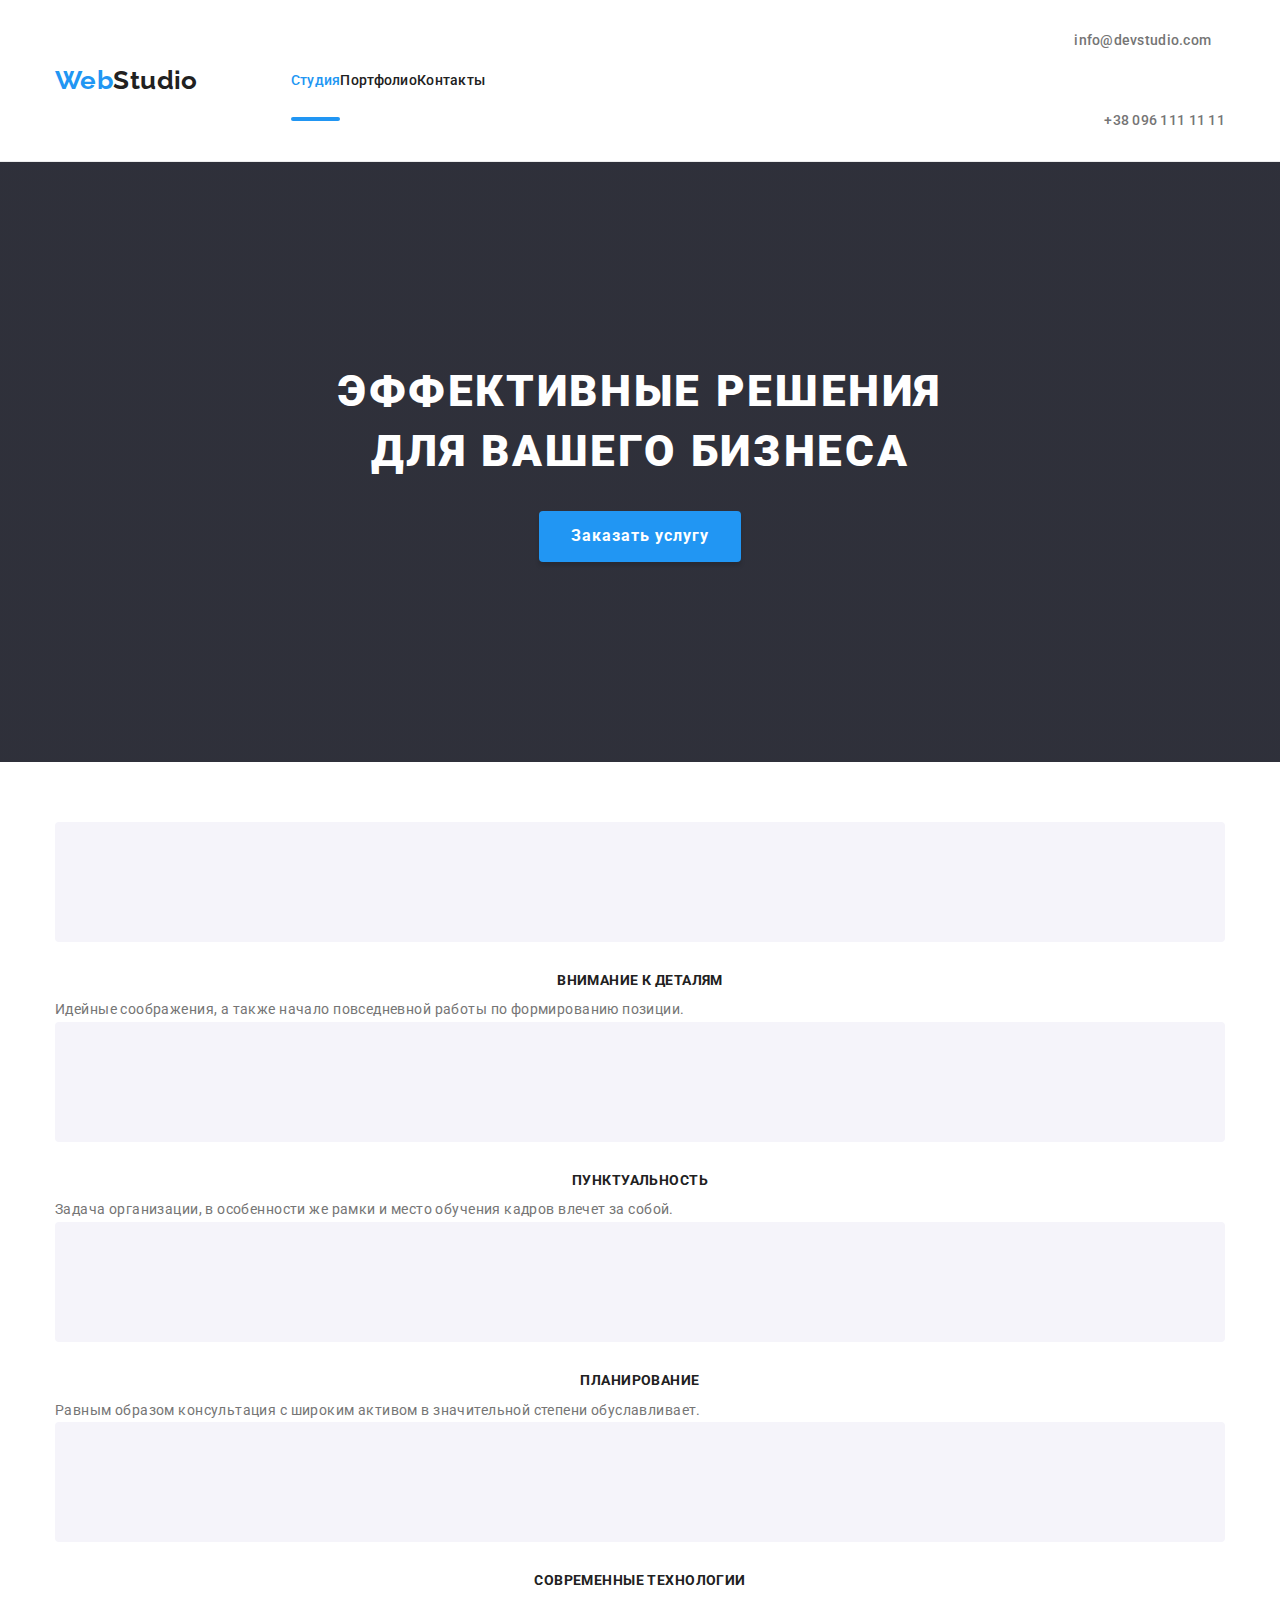
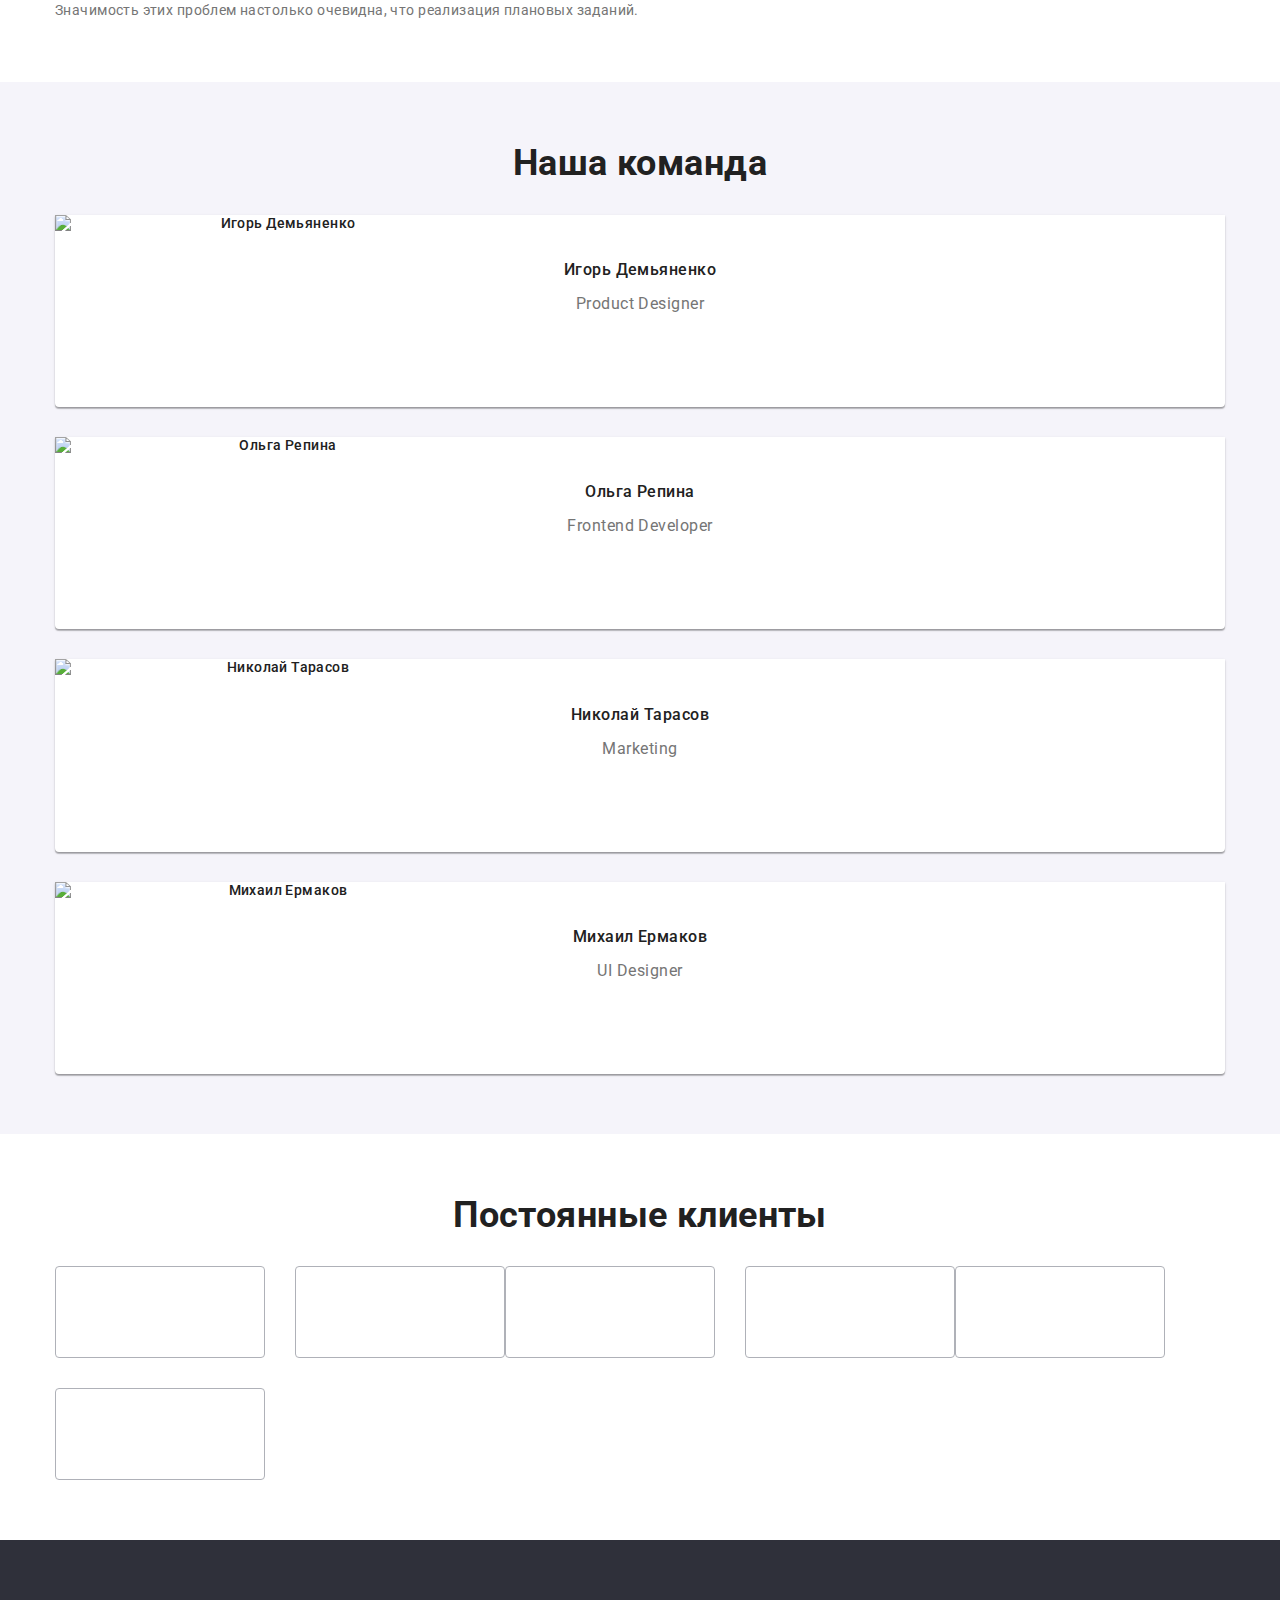
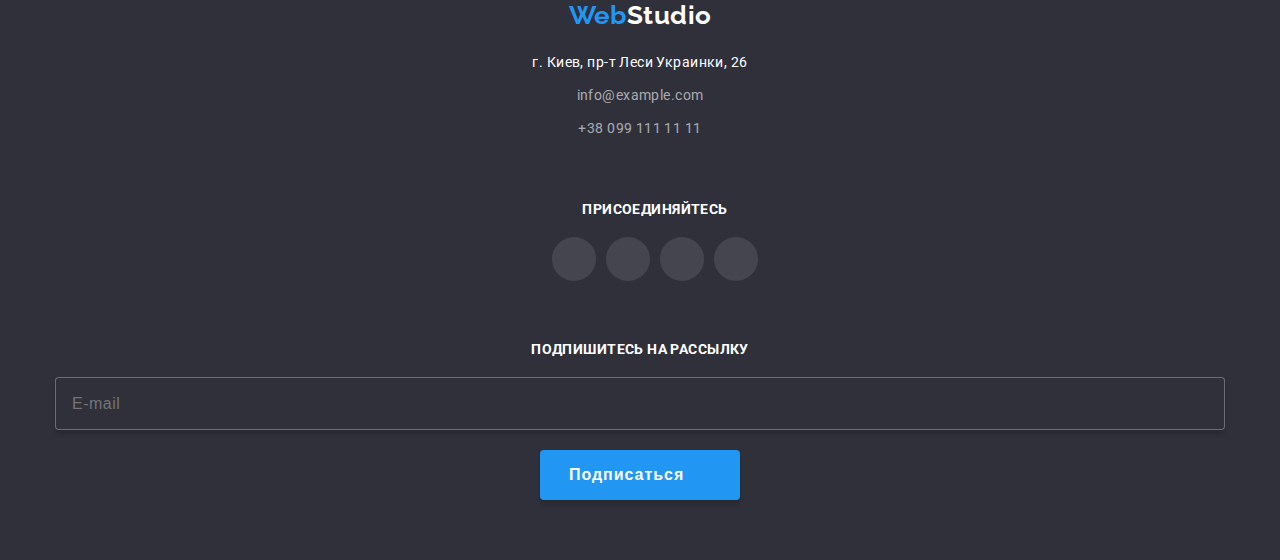
==== index.html @ 8e3b7312 "Problem" ====
<!DOCTYPE html>
<html lang="ru">
<head>
    <meta charset="UTF-8">
    <meta http-equiv="X-UA-Compatible" content="IE=edge">
    <meta name="viewport" content="width=device-width, initial-scale=1.0">
    <title>Студия</title> 
    <link rel="preconnect" href="https://fonts.googleapis.com">
    <link rel="preconnect" href="https://fonts.gstatic.com" crossorigin>
    <link href="https://fonts.googleapis.com/css2?family=Raleway:wght@700&family=Roboto:wght@400;500;700;900&display=swap" rel="stylesheet">
    <link rel="stylesheet" href="./css/styles.css">
    
</head>
    <body>
        <header>
            <nav class="container nav">
                <a href="./index.html" class="nav__logo">Web<span class="nav__logo-word">Studio</span></a>
                <ul class="nav__list"> 
                    <li class="nav__item"> 
                        <a href="./index.html" class="nav__link current">Студия</a>
                    </li>
                    <li class="nav__item">
                        <a href="./portfolio.html" class="nav__link">Портфолио</a> 
                    </li>
                    <li class="nav__item">
                        <a href="#" class="nav__link">Контакты</a>
                    </li>
                </ul>
                <ul class="nav-contacts">
                    <li class="nav-contacts__list">
                        <a href="mailto:info@devstudio.com" class="nav-contacts__link" aria-label="Написать письмо">
                            <svg class="nav-contacts__icon" width="16" height="12">
                                <use href="./images/icons.svg#icon-mail"></use>
                            </svg>
                            info@devstudio.com
                        </a>
                    </li>
                    <li class="nav-contacts__list">
                        <a href="tel:+380961111111" class="nav-contacts__link" aria-label="Позвонить">
                           <svg class="nav-contacts__icon" width="16" height="12"> 
                                <use href="./images/icons.svg#icon-smartphone"></use>
                           </svg>
                            +38 096 111 11 11
                        </a>    
                    </li>
                </ul>
            </nav>
        </header>
        <main>
        <!-- Заказать услугу -->
            <section class="hero section">
                <h1 class="hero__title">Эффективные решения<br> для вашего бизнеса</h1>
                <button aria-label="Заказать услугу" type="button" class="hero__button" data-modal-open>Заказать услугу</button>
            </section>
            <!-- Модальное окно -->
            <div class="backdrop is-hidden" data-modal>
                <form class="form" autocomplete="on">
                    <div class="modal">
                        <button aria-label="Закрыть окно" type="button" class="modal__close" data-modal-close>
                            <svg class="modal__icon" width="18" height="18">
                                <use href="./images/icons.svg#icon-vector"></use>
                            </svg>
                        </button>
                        <h2 class="form__title">Оставьте свои данные, мы вам перезвоним</h2>
                        <div class="form__main">
                            <div class="form__box">
                                <label class="form__label" for="name">Имя</label>
                                <div class="form__svg">
                                    <input class="form__input" type="text" name="name" id="name" />
                                    <svg class="form__icons" width="12" height="12">
                                        <use href="./images/icons.svg#icon-name-modal"></use>
                                    </svg>
                                </div>
                            </div>
                            <div class="form__box">
                                <label class="form__label" for="tel">Телефон</label>
                                <div class="form__svg">
                                    <input class="form__input" type="tel" name="tel" id="tel" />
                                    <svg class="form__icons" width="13" height="13">
                                        <use href="./images/icons.svg#icon-tel-modal"></use>
                                    </svg>
                                </div>
                            </div>
                            <div class="form__box">
                                <label class="form__label" for="mail">Почта</label>
                                <div class="form__svg">
                                    <input class="form__input" type="email" name="mail" id="mail" />
                                    <svg class="form__icons" width="15" height="12">
                                        <use href="./images/icons.svg#icon-mail-modal"></use>
                                    </svg>
                                </div>
                            </div>
                            <div class="form__box">
                                <label class="form__label" for="comment">Комментарий</label>
                                <textarea class="form__textarea" name="comment" id="comment" rows="6" placeholder="Введите текст"></textarea>
                            </div>
                        </div>
                        <div class="form__check">
                            <label class="form-check__label" for="accept">   
                                <div class="form__control">
                                    <input class="form__checkbox" type="checkbox" name="accept" value="accept" id="accept" />
                                    <svg class="form-check__icon" aria-hidden="true" width="16" height="15">
                                        <use href="./images/icons.svg#icon-check"></use>
                                    </svg>
                                </div>
                                Соглашаюсь с рассылкой и принимаю <a href="#" class="form__word">Условия договора</a></label>
                        </div>
                        <button class="form__button" type="submit">Отправить</button>
                    </div>
                </form>
            </div>
        <!-- Качества -->
            <section class="section quality">
                <div class="container">
                    <h2 class="visually-hidden">Наши качества</h2>
                    <ul class="quality__list">
                        <li class="quality__item">
                            <div class="quality__box">
                                <svg width="70" height="70">
                                    <use href="./images/icons.svg#icon-antenna"></use>
                                </svg>
                            </div>
                            <h3 class="quality__title">Внимание к деталям</h3>
                            <p class="paragraph">Идейные соображения, а также начало повседневной работы по формированию позиции.</p>
                        </li>
                        <li class="quality__item">
                            <div class="quality__box">
                                <svg width="70" height="70">
                                    <use href="./images/icons.svg#icon-clock"></use>
                                </svg>
                            </div>
                            <h3 class="quality__title">Пунктуальность</h3>
                            <p class="paragraph">Задача организации, в особенности же рамки и место обучения кадров влечет за собой.</p>
                        </li>
                        <li class="quality__item">
                            <div class="quality__box">
                                <svg width="70" height="70">
                                    <use href="./images/icons.svg#icon-diagram"></use>
                                </svg>
                            </div>
                            <h3 class="quality__title">Планирование</h3>
                            <p class="paragraph">Равным образом консультация с широким активом в значительной степени обуславливает.</p>
                        </li>
                        <li class="quality__item">
                            <div class="quality__box">
                                <svg width="70" height="70">
                                    <use href="./images/icons.svg#icon-astronaut"></use>
                                </svg>
                            </div>
                            <h3 class="quality__title">Современные технологии</h3>
                            <p class="paragraph">Значимость этих проблем настолько очевидна, что реализация плановых заданий.</p>
                        </li>
                    </ul>
                </div>
            </section>
        <!-- Чем мы занимаемся -->
            <section class="works section">
                <div class="container">
                    <h2 class="name works__title">Чем мы занимаемся</h2>
                    <ul class="works__list">
                        <li class="work__item">
                            <img src="./images/type.jpg" alt="Печатаем на клавиатуре" width="370">
                            <div class="work__box">
                                <p class="work__text">Десктопные приложения</p>
                            </div>
                        </li>
                        <li class="work__item">
                            <img src="./images/chooisestyles.jpg" alt="Выбираем стиль" width="370">
                        <div class="work__box">
                            <p class="work__text">Мобильные приложения</p>
                        </div>
                        </li>
                        <li class="work__item">
                            <img src="./images/chooisecolor.jpg" alt="Выбираем цвета" width="370">
                        <div class="work__box">
                            <p class="work__text">Дизайнерские решения</p>
                        </div>
                        </li>
                    </ul>
                </div>
            </section>
        <!-- Наша команда -->
            <section class="section team">
                <div class="container">
                    <h2 class="name team__title">Наша команда</h2>
                    <ul class="team__list">
                        <li class="team__item">
                            <img class="team__image" src="./images/igordemianenko.jpg" alt="Игорь Демьяненко" width="270">  
                            <div class="team__box">
                                <h3 class="team__name">Игорь Демьяненко</h3>
                                <p class="paragraph team__pos">Product Designer</p>
                            </div>
                            <ul class="social-list">
                                <li class="social-list__item">
                                    <a class="social-list__link" href="#" aria-label="Страница в инстаграмме">
                                        <svg class="social-list__icon" width="20" height="20">
                                            <use href="./images/icons.svg#icon-instagram"></use>
                                        </svg>
                                    </a>
                                </li>
                                <li class="social-list__item">
                                    <a class="social-list__link" href="#" aria-label="Страница в твиттере">
                                        <svg class="social-list__icon" width="20" height="20">
                                            <use href="./images/icons.svg#icon-twitter"></use>
                                        </svg>
                                    </a>
                                </li>
                                <li class="social-list__item">
                                    <a class="social-list__link" href="#" aria-label="Страница в фейсбуке">
                                        <svg class="social-list__icon" width="20" height="20">
                                            <use href="./images/icons.svg#icon-facebook"></use>
                                        </svg>
                                    </a>
                                </li>
                                <li class="social-list__item">
                                    <a class="social-list__link" href="#" aria-label="Страница в линкедине">
                                        <svg class="social-list__icon" width="20" height="20">
                                            <use href="./images/icons.svg#icon-linkedin"></use>
                                        </svg>
                                    </a>
                                </li>
                            </ul>
                        </li>
                        <li class="team__item">
                            <img class="team__image" src="./images/olgarepina.jpg" alt="Ольга Репина" width="270">
                            <div class="team__box">
                                <h3 class="team__name">Ольга Репина</h3>
                                <p class="paragraph team__pos">Frontend Developer</p>
                            </div>
                            <ul class="social-list">
                                <li class="social-list__item">
                                    <a class="social-list__link" href="#" aria-label="Страница в инстаграмме">
                                        <svg class="social-list__icon" width="20" height="20">
                                            <use href="./images/icons.svg#icon-instagram"></use>
                                        </svg>
                                    </a>
                                </li>
                                <li class="social-list__item">
                                    <a class="social-list__link" href="#" aria-label="Страница в твиттере">
                                        <svg class="social-list__icon" width="20" height="20">
                                            <use href="./images/icons.svg#icon-twitter"></use>
                                        </svg>
                                    </a>
                                </li>
                                <li class="social-list__item">
                                    <a class="social-list__link" href="#" aria-label="Страница в фейсбуке">
                                        <svg class="social-list__icon" width="20" height="20">
                                            <use href="./images/icons.svg#icon-facebook"></use>
                                        </svg>
                                    </a>
                                </li>
                                <li class="social-list__item">
                                    <a class="social-list__link" href="#" aria-label="Страница в линкедине">
                                        <svg class="social-list__icon" width="20" height="20">
                                            <use href="./images/icons.svg#icon-linkedin"></use>
                                        </svg>
                                    </a>
                                </li>
                            </ul>
                        </li>
                        <li class="team__item">
                            <img class="team__image" src="./images/nikolaitarasov.jpg" alt="Николай Тарасов" width="270">
                            <div class="team__box">
                                <h3 class="team__name">Николай Тарасов</h3>
                                <p class="paragraph team__pos">Marketing</p>
                            </div>
                            <ul class="social-list">
                                <li class="social-list__item">
                                    <a class="social-list__link" href="#" aria-label="Страница в инстаграмме">
                                        <svg class="social-list__icon" width="20" height="20">
                                            <use href="./images/icons.svg#icon-instagram"></use>
                                        </svg>
                                    </a>
                                </li>
                                <li class="social-list__item">
                                    <a class="social-list__link" href="#" aria-label="Страница в твиттере">
                                        <svg class="social-list__icon" width="20" height="20">
                                            <use href="./images/icons.svg#icon-twitter"></use>
                                        </svg>
                                    </a>
                                </li>
                                <li class="social-list__item">
                                    <a class="social-list__link" href="#" aria-label="Страница в фейсбуке">
                                        <svg class="social-list__icon" width="20" height="20">
                                            <use href="./images/icons.svg#icon-facebook"></use>
                                        </svg>
                                    </a>
                                </li>
                                <li class="social-list__item">
                                    <a class="social-list__link" href="#" aria-label="Страница в линкедине">
                                        <svg class="social-list__icon" width="20" height="20">
                                            <use href="./images/icons.svg#icon-linkedin"></use>
                                        </svg>
                                    </a>
                                </li>
                            </ul>
                        </li>
                        <li class="team__item">
                            <img class="team__image" src="./images/mihailermakov.jpg" alt="Михаил Ермаков" width="270">
                            <div class="team__box">
                                <h3 class="team__name">Михаил Ермаков</h3>
                                <p class="paragraph team__pos">UI Designer</p>
                            </div>
                            <ul class="social-list">
                                <li class="social-list__item">
                                    <a class="social-list__link" href="#" aria-label="Страница в инстаграмме">
                                        <svg class="social-list__icon" width="20" height="20">
                                            <use href="./images/icons.svg#icon-instagram"></use>
                                        </svg>
                                    </a>
                                </li>
                                <li class="social-list__item">
                                    <a class="social-list__link" href="#" aria-label="Страница в твиттере">
                                        <svg class="social-list__icon" width="20" height="20">
                                            <use href="./images/icons.svg#icon-twitter"></use>
                                        </svg>
                                    </a>
                                </li>
                                <li class="social-list__item">
                                    <a class="social-list__link" href="#" aria-label="Страница в фейсбуке">
                                        <svg class="social-list__icon" width="20" height="20">
                                            <use href="./images/icons.svg#icon-facebook"></use>
                                        </svg>
                                    </a>
                                </li>
                                <li class="social-list__item">
                                    <a class="social-list__link" href="#" aria-label="Страница в линкедине">
                                        <svg class="social-list__icon" width="20" height="20">
                                            <use href="./images/icons.svg#icon-linkedin"></use>
                                        </svg>
                                    </a>
                                </li>
                            </ul>
                        </li>
                    </ul>
                </div>
            </section>
            <!-- Клиенты -->
            <section class="section clients">
                <div class="container">
                    <h2 class="clients__title">Постоянные клиенты</h2>
                    <ul class="clients__list">
                        <li class="clients__item">
                            <a class="clients__link" href="#">
                                <svg class="client__icon" width="106" height="60">
                                    <use href="./images/icons.svg#icon-logo1"></use>
                                </svg>
                            </a>
                        </li>
                         <li class="clients__item">
                            <a class="clients__link" href="#">
                                <svg class="client__icon" width="106" height="60">
                                    <use href="./images/icons.svg#icon-logo2"></use>
                                </svg>
                            </a>
                        </li>
                        <li class="clients__item">
                            <a class="clients__link" href="#">
                                <svg class="client__icon" width="106" height="60">
                                    <use href="./images/icons.svg#icon-logo3"></use>
                                </svg>
                            </a>
                        </li>
                        <li class="clients__item">
                            <a class="clients__link" href="#">
                                <svg class="client__icon" width="106" height="60">
                                    <use href="./images/icons.svg#icon-logo4"></use>
                                </svg>
                            </a>
                        </li>
                        <li class="clients__item">
                            <a class="clients__link" href="#">
                                <svg class="client__icon" width="106" height="60">
                                    <use href="./images/icons.svg#icon-logo5"></use>
                                </svg>
                            </a>
                        </li>
                        <li class="clients__item">
                            <a class="clients__link" href="#">
                                <svg class="client__icon" width="106" height="60">
                                    <use href="./images/icons.svg#icon-logo6"></use>
                                </svg>
                            </a>
                        </li>
                    </ul>
                </div>
            </section>
        </main>
        <!-- Подвал -->
        <footer class="footer section">
            <div class="container footer__box">
                <div class="container footer__adress">
                    <a href="./index.html" class="footer__logo">Web<span class="word-logo">Studio</span></a>
                    <address class="footer__street">г. Киев, пр-т Леси Украинки, 26</address>
                    <ul>
                        <li class="footer__list">
                            <a href="mailto:info@example.com" class="footer__contacts">info@example.com</a></li>
                        <li class="footer__list">
                            <a href="tel:+380991111111" class="footer__contacts">+38 099 111 11 11</a></li>
                    </ul>
                </div>
                <div class="container footer__social">
                    <h2 class="footer-social__title">Присоединяйтесь</h2>
                    <ul class="footer-social__list">
                        <li class="social-list__item">
                            <a class="footer__link" href="#" aria-label="Страница в инстаграмме">
                                <svg class="social-list__icon" width="20" height="20">
                                    <use href="./images/icons.svg#icon-instagram"></use>
                                </svg>
                            </a>
                        </li>
                        <li class="social-list__item">
                            <a class="footer__link" href="#" aria-label="Страница в твиттере">
                                <svg class="social-list__icon" width="20" height="20">
                                    <use href="./images/icons.svg#icon-twitter"></use>
                                </svg>
                            </a>
                        </li>
                        <li class="social-list__item">
                            <a class="footer__link" href="#" aria-label="Страница в фейсбуке">
                                <svg class="social-list__icon" width="20" height="20">
                                    <use href="./images/icons.svg#icon-facebook"></use>
                                </svg>
                            </a>
                        </li>
                        <li class="social-list__item">
                            <a class="footer__link" href="#" aria-label="Страница в линкедине">
                                <svg class="social-list__icon" width="20" height="20">
                                    <use href="./images/icons.svg#icon-linkedin"></use>
                                </svg>
                            </a>
                        </li>
                    </ul>
                </div>
                <div>
                    <h2 class="send">Подпишитесь на рассылку</h2>
                    <form class="send__form">
                        <input class="send__input" type="email" name="mail" placeholder="E-mail" />
                        <button class="send__button" type="submit">Подписаться
                            <svg class="send__icon" width="24" height="24">
                                <use href="./images/icons.svg#icon-subscribe"></use>
                            </svg>
                        </button>
                    </form>
                </div>
            </div>
        </footer>
        <script src="./modal.js"></script>
    </body>
</html>
---- css/styles.css ----
html {
	box-sizing: border-box;
}
*,
*::after,
*::before {
	box-sizing: inherit;
}
/* Сбиваем стили */
h1,
h2,
h3,
h4,
h5,
h6,
p {
	margin-top: 0;
}
img {
	display: block;
	max-width: 100%;
	height: auto;
}
ul {
    list-style: none;
	padding-left: 0;
	margin: 0;
}



:root {
    --color-primary: #212121;
    --color-second: #2196f3;
    --color-contacts: #757575;
    --color-hero: #2f303a;
    --color-hero-name: #ffffff;
    --color-button: #188ce8;
    --color-team: #f5f4fa;
    --color-contacts-footer: rgba(255, 255, 255, 0.6);
    --color-social-icons: #afb1b8; 
    --color-icons-footer: rgba(255, 255, 255, 0.1);
    --color-icons: #afb1b8;
    --color-background: rgba(47, 48, 58, 0.8);
    --color-bckground: rgba(33, 150, 243, 0.9);
    

    --font-family-primary: 'Roboto', sans-serif;
    --font-family-logo: 'Raleway', sans-serif;
}
body {
    color: var(--color-primary);
    font-family: var(--font-family-primary);
    font-weight: 500;
    font-size: 14px;
    line-height: 1.17;
    letter-spacing: 0.03em;
    margin: 0;
}
/* Header */
header {
    border-bottom: 1px solid #ECECEC;
}
.container.nav {

    @media screen and (min-width: 768px) {
        display: flex;
        align-items: center;
    }
    
}
/* Логотип */
.nav__logo {
    color: var(--color-second);
    font-family: var(--font-family-logo);
    text-decoration: none;
    font-weight: 700;
    font-size: 26px;
    line-height: 1.17;
    display: block;
    padding-top: 24px;
    padding-bottom: 24px;
}
.nav__logo-word {
    color: var(--color-primary);
}
/* Ссылки */
.nav__list {
    @media screen and (min-width: 768px) {
        display: flex; 
    }

}
.nav__link {

    @media screen and (min-width: 768px) {
        color: var(--color-primary);
        position: relative;
        display: block;
        padding-top: 32px;
        padding-bottom: 32px;
        text-decoration: none;
        letter-spacing: 0.02em;
        transition: color 250ms cubic-bezier(0.4, 0, 0.2, 1);
    }

    @media screen and (min-width: 1200px) {
        color: var(--color-primary);
        position: relative;
        display: block;
        padding-top: 32px;
        padding-bottom: 32px;
        text-decoration: none;
        letter-spacing: 0.02em;
        transition: color 250ms cubic-bezier(0.4, 0, 0.2, 1);
    }
}
.nav__link:hover,
.nav__link:focus {
    color: var(--color-second);
}
.nav__link.current {
    color: var(--color-second);
}
.nav__link::after {
    content: '';
    background-color: var(--color-second);
    position: absolute;
    border-radius: 2px;
    width: 100%;
    height: 4px;
    bottom: 0;
    left: 0;
    opacity: 0;
}
.nav__link.current::after {
    content: '';
    opacity: 1;
}
.nav__item:not(:first-child) {

    @media screen and (min-width: 768) {
        margin-left: 50px;
    }
}
.nav__item:first-child {

    @media screen and (min-width: 768px) {
        margin-left: 88px;
    }

    @media screen and (min-width: 1200px) {
        margin-left: 93px;
    }
}
.nav__item:last-child {
    @media screen and (min-width: 768px) {
        margin-right: 0;
    }
}
/* Контакты */
.nav-contacts__link {
    color: var(--color-contacts);
    text-decoration: none;
    letter-spacing: 0.02em;
    transition: color 250ms cubic-bezier(0.4, 0, 0.2, 1);
}
.nav-contacts__link:hover,
.nav-contacts__link:focus {
    color: var(--color-second);
}
.nav-contacts__link {
    display: block;
    padding-top: 32px;
    padding-bottom: 32px;
}
.nav-contacts {
    /* display: flex; */
    margin-left: auto;
}
.nav-contacts__list:not(:first-child) {
    margin-left: 30px;
}
.nav-contacts__icon {
    margin-right: 10px;
    fill: currentColor;
}
.nav-contacts__icon:hover,
.nav-contacts__icon:focus {
color: var(--color-second);
}
/* Герой */
.hero.section {
    background-color: var(--color-hero);
    background-image: linear-gradient(
    to right,
     rgba(47, 48, 58, 0.4),
     rgba(47, 48, 58, 0.4)),
     url(../images/bgheroimg.jpg);
    max-width: 1600px;
    background-size: cover;
    background-position: center;
    text-align: center;
    padding-top: 200px;
    padding-bottom: 200px;
}
.hero__title {
    color: var(--color-hero-name);
    font-family: var(--font-family-primary);
    font-weight: 900;
    font-size: 44px;
    line-height: 1.36;
    letter-spacing: 0.06em;
    text-transform: uppercase;
    margin-bottom: 30px;
}
/* Кнопка в герое */
.hero__button {
    background-color: var(--color-second);
    color: var(--color-hero-name);
    box-shadow: 0px 4px 4px rgba(0, 0, 0, 0.15);
    border-radius: 4px;;
    border: 1px;
    cursor: pointer;
    font-family: var(--font-family-primary);
    font-weight: 700;
    font-size: 16px;
    line-height: 1.9;
    letter-spacing: 0.06em;
    display: inline-block;
    padding: 10px 32px;
    transition: background-color 250ms cubic-bezier(0.4, 0, 0.2, 1);
}
.hero__button:hover,
.hero__button:focus {
    background-color: var(--color-button);
}


/* Секция Качества */
.section.quality {
    padding-top: 60px;
    padding-bottom: 60px;
}

.quality__title {
    margin-bottom: 10px;
    font-weight: 700;
    font-size: 14px;
    text-transform: uppercase;
    text-align: center;
}
.quality__list {
    /* display: flex; */
}
.quality__item {
    /* margin-right: 30px; */
    /* width: 270px; */
}
.quality__item:last-child {
    margin-right: 0;
}
.quality__box {
    /* width: 270px; */
    height: 120px;
    background-color: var(--color-team);
    margin-bottom: 30px;
    padding: 0;
    border-radius: 4px;
    display: flex;
    justify-content: center;
    align-items: center;
}

/* Секция чем мы занимаемся */
.works.section {
    padding-top: 0;
    display: none;
}
.works__title {
    margin-bottom: 50px;
}
.works__list {
    /* display: flex; */
}
.work__item {
    margin-right: 30px;
    position: relative;
}
.work__item:last-child {
    margin-right: 0;
}
.work__box {
    position: absolute;
    background-color:var(--color-background);
    width: 100%;
    bottom: 0;
    top: 224px;
}
.work__text {
    margin-bottom: 0;
    margin-top: 27px;
    text-align: center;
    color: var(--color-hero-name);
    text-transform: uppercase;
    font-weight: 700;
    line-height: 1.17;
    font-size: 14px;
    letter-spacing: 0.03em;
}
/* Секция команда */
.section.team {
    background-color: var(--color-team);
    /* padding-top: 94px; */
    padding-top: 60px;
    /* padding-bottom: 94px; */
    padding-bottom: 60px;
    margin-left: auto;
    margin-right: auto;
    text-align: center;
}
.team__title {
    /* margin-bottom: 50px; */
    
    margin-bottom: 30px;
}

.team__list {
    /* display: flex; */
}
.team__item {
    background-color: var(--color-hero-name);
    box-shadow: 0px 1px 3px rgba(0, 0, 0, 0.12), 
    0px 1px 1px rgba(0, 0, 0, 0.14), 
    0px 2px 1px rgba(0, 0, 0, 0.2);
    border-radius: 0px 0px 4px 4px;
    /* margin-right: 30px; */
    margin-bottom: 30px;

}
.team__item:last-child {
    margin-right: 0;
    margin-bottom: 0;
}
.team__image {
    width: 450px;
}
.team__box {
    padding-top: 30px;
    padding-bottom: 16px;
}
.team__name {
    font-weight: 500;
    font-size: 16px;
    line-height: 1.18;
    letter-spacing: 0.03em;
    margin-bottom: 10px;
}
.team__pos {
    font-size: 16px;
}
.social-list {
    padding: 0 32px 30px 32px;
    display: flex;
    align-items: center;
    justify-content: center;
}
.social-list__item {
    width: 44px;
    height: 44px;
    margin-right: 10px;
}
.social-list__item:last-child {
    margin-right: 0;
}
.social-list__link {
    color: var(--color-social-icons);
    width: 44px;
    height: 44px;
    display: flex;
    justify-content: center;
    align-items: center;
    transition: color 250ms cubic-bezier(0.4, 0, 0.2, 1),
    background-color 250ms cubic-bezier(0.4, 0, 0.2, 1);
    border-radius: 50%;
}
.social-list__link:hover,
.social-list__link:focus {
    color: var(--color-hero-name);
    background-color: var(--color-second);
}
.social-list__icon {
    fill: currentColor;
}

/* Секция клиенты */
.section.clients {
    padding-top: 60px;
    padding-bottom: 60px;
}

.clients__title {
    font-weight: 700;
    font-size: 36px;
    text-align: center;
    /* margin-bottom: 50px; */
    margin-bottom: 30px;
}
.clients__list {
    /* display: flex; */
    /* justify-content: center; */
    
    display: flex;
    flex-wrap: wrap;
    
}

.clients__item {
    /* margin-right: 30px; */
    width: 50%;
    max-width: 210px;
}
.clients__item:nth-child(odd) {
    margin-right: 30px;
}
.clients__item:nth-child(-n + 4) {
    margin-bottom: 30px;
}
/* .clients__item:last-child {
    margin-right: 0;
} */
.clients__link {
    color: var(--color-icons);
    display: flex;
    justify-content: center;
    align-items: center;
    /* width: 170px; */
    width: 210px;
    height: 92px;
    border: 1px solid #afb1b8;
    border-radius: 4px;
    transition: color 250ms cubic-bezier(0.4, 0, 0.2, 1),
    border-color 250ms cubic-bezier(0.4, 0, 0.2, 1);
}
.clients__link:hover,
.clients__link:focus {
    color: var(--color-second);
    border-color: var(--color-second);
}
.client__icon {
    fill: currentColor;
}
/* Подвал */
.footer {
    background-color: var(--color-hero);
    color: var(--color-hero-name);
}
.footer.section {
    padding-top: 60px;
    padding-bottom: 60px;
}
.footer__box {
    /* display: flex; */
    align-items: baseline;
}
.container.footer__adress {
    padding: 0;
    /* margin: 0; */
    /* width: 231px; */
    width: 100%;
    text-align: center;
    margin-bottom: 60px;
}
.footer__logo {
    color: var(--color-second);
    font-family: var(--font-family-logo);
    text-decoration: none;
    font-weight: 700;
    font-size: 26px;
    line-height: 1.17;
}
.word-logo {
    color: var(--color-hero-name);
}
.footer__street {
    font-style: normal;
    font-weight: 400;
    line-height: 1.71;
    margin-top: 20px;
    margin-bottom: 9px;
}
.footer__list {
    margin-top: 9px;
}
.footer__contacts {
    color: var(--color-contacts-footer);
    font-weight: 400;
    text-decoration: none;
    line-height: 1.71;
    margin-bottom: 60px;
    transition: color 250ms cubic-bezier(0.4, 0, 0.2, 1);
}
.footer__contacts:hover,
.footer__contacts:focus {
    color: var(--color-second);
}

.container.footer__social {
    text-align: center;
    /* width: 206px; */
    margin: 0;
    /* margin-left: 70px;
    margin-right: 93px; */
    padding: 0;
    margin-bottom: 60px;
}
.footer-social__title {
    margin: 0;
    margin-bottom: 20px;
    text-transform: uppercase;
    font-weight: 700;
    font-size: 14px;
    line-height: 1.142;
    letter-spacing: 0.03em
}
.footer-social__list {
    display: flex; 
    justify-content: center;
}
.footer__link {
    color: var(--color-hero-name);
    background-color: var(--color-icons-footer);
    width: 100%;
    height: 100%;
    display: flex;
    justify-content: center;
    align-items: center;
    border-radius: 50%;
    transition: color 250ms cubic-bezier(0.4, 0, 0.2, 1),
    background-color 250ms cubic-bezier(0.4, 0, 0.2, 1);
}
.footer__link:hover,
.footer__link:focus {
    color: var(--color-hero-name);
    background-color: var(--color-second);
    border-radius: 50%;
}
.send {
    font-weight: 700;
    font-size: 14px;
    line-height: 1.17;
    letter-spacing: 0.03em;
    text-transform: uppercase;
    margin-bottom: 20px;
    text-align: center;
}
.send__form {
    /* display: flex; */
    text-align: center;
}
.send__input {
    color: var(--color-hero-name);
    /* width: 358px; */
    width: 100%;
    font-weight: 400;
    font-size: 16px;
    line-height: 1.25;
    letter-spacing: 0.03em;
    background-color: var(--color-hero);
    padding: 16px 295px 15px 16px;
    box-shadow: 0 4px 4px 0 rgba(0, 0, 0, 0.15);
    border-radius: 4px;
    border: 1px solid rgba(255, 255, 255, 0.3);
    margin-right: 12px;
    margin-bottom: 20px;
}
.send__button {
    position: relative;
    width: 200px;
    height: 50px;
    padding: 10px 62px 10px 29px;
    background-color: var(--color-second);
    color: var(--color-hero-name);
    border-radius: 4px;
    box-shadow: 0 4px 4px 0 rgba(0, 0, 0, 0.15);
    border: 1px;
    cursor: pointer;
    font-weight: 700;
    font-size: 16px;
    line-height: 1.88;
    letter-spacing: 0.06em;
}
.send__icon {
    fill: currentColor;
    position: absolute;
    right: 28px;
    bottom: 13px;
}
/* Секция Портфолио */
/* Фильтры кнопки */
.portfolio__list {
    display: flex;
    /* justify-content: center;
    margin-bottom: 50px; */
    margin-bottom: 40px;
    flex-wrap: wrap;
}

.portfolio__item {
    margin-right: 8px;
    margin-bottom: 10px;
}
.portfolio__item:nth-child(n + 4) {
    margin-bottom: 0;
}
.portfolio__buttons {
    background-color: var(--color-team);
    font-family: var(--font-family-primary);
    border: transparent;
    cursor: pointer;
    font-size: 16px;
    line-height: 1.625;
    font-weight: 500;
    padding: 6px 22px;
    max-width: 145px;
    border-radius: 4px;
    transition: color 250ms cubic-bezier(0.4, 0, 0.2, 1),
    background-color 250ms cubic-bezier(0.4, 0, 0.2, 1),
    box-shadow 250ms cubic-bezier(0.4, 0, 0.2, 1);
}
.portfolio-list--item:last-child {
    margin-right: 0;
}
.portfolio__buttons:hover,
.portfolio__buttons:focus {
    background-color:var(--color-second);
    box-shadow: 0px 3px 1px rgba(0, 0, 0, 0.1),
     0px 1px 2px rgba(0, 0, 0, 0.08), 
     0px 2px 2px rgba(0, 0, 0, 0.12);
    border-radius: 4px;
    color: var(--color-hero-name);
}
/* Картинки портфолио */
.portfolio__menu {
    /* display: flex; */
    flex-wrap: wrap;
}
.portfolio__images {
    margin-bottom: 30px;
    margin-right: 30px;
    width: 370px;
    transition: box-shadow 250ms cubic-bezier(0.4, 0, 0.2, 1);
    
}
.portfolio__images:hover,
.portfolio__images:focus {
    box-shadow: 0px 1px 1px rgba(0, 0, 0, 0.12), 
    0px 4px 4px rgba(0, 0, 0, 0.06), 
    1px 4px 6px rgba(0, 0, 0, 0.16);
}
.portfolio__images:nth-child(3n + 3) {
    margin-right: 0;
}
.portfolio__images:nth-last-child( -n + 3) {
    margin-bottom: 0;
}
.portfolio__images:hover .overlay {
    opacity: 1;
    transform: translateY(100%);
} 
.portfolio__images:hover .overlay {
    transform: translateY(0%);
}
.portfolio__box {
padding: 20px 24px;
border: 1px solid #EEEEEE;
}
.portfolio-box__name {
    color: var(--color-primary);
    font-weight: 700;
    font-size: 18px;
    line-height: 2;
    letter-spacing: 0.06em;
    margin-bottom: 4px;
}
.portfolio-box__paragraph {
    color: var(--color-contacts);
    font-weight: 400;
    font-size: 16px;
    line-height: 1.87;
    margin: 0;
}
.portfolio__overlay {
    position: relative;
    overflow: hidden;
}
.overlay {
    background-color: var(--color-bckground);
    position: absolute;
    width: 100%;
    height: 100%;
    top: 0;
    left: 0;
    transform: translateY(100%);
    transition: transform 250ms cubic-bezier(0.4, 0, 0.2, 1),
    opacity 250ms cubic-bezier(0.4, 0, 0.2, 1);
    /* display: flex; */
    align-items: center;
}
.overlay__paragraph {
    font-weight: 400;
    font-size: 18px;
    line-height: 1.55;
    letter-spacing: 0.03em;
    color: var(--color-hero-name);
    padding: 0 24px;
    width: 100%;
    margin: 0;
}


/* Модальное окно */
.backdrop {
    position: fixed;
    top: 0;
    left: 0;
    width: 100%;
    height: 100%;
    background-color: rgba(0, 0, 0, 0.2);
    visibility: visible;
    z-index: 1;
    transition: opacity 250ms cubic-bezier(0.4, 0, 0.2, 1) , 
    visibility 250ms cubic-bezier(0.4, 0, 0.2, 1);
}
.backdrop.is-hidden {
    opacity: 0;
    visibility: hidden;
    pointer-events: none;
}
.modal {
    position: absolute;
    min-width: 528px;
    min-height: 581px;
    box-shadow: 0 2px 1px 0 rgba(0, 0, 0, 0.2),
    0 1px 1px 0 rgba(0, 0, 0, 0.14),
    0 1px 3px 0 rgba(0, 0, 0, 0.12);
    background-color: var(--color-hero-name);
    border-radius: 4px;
    top: 50%;
    left: 50%;
    transform: translate(-50% , -50%) scale(1);
    transition: transform 250ms cubic-bezier(0.4, 0, 0.2, 1);
}
.modal__close {
    position: absolute;
    top: 8px;
    right: 8px;
    width: 30px;
    height: 30px;
    background-color: var(--color-hero-name);
    border-radius: 50%;
    border: 1px solid rgba(0, 0, 0, 0.1);
    cursor: pointer;
    /* display: flex; */
    justify-content: center;
    align-items: center;
}
.modal__icon {
    margin: 3px;
}

/* Форма модального окна */

.form__main {
    margin: 0 40px 12px ;
    margin-bottom: 20px;
}
.form__title {
    font-weight: 700;
    font-size: 20px;
    line-height: 1.17;
    letter-spacing: 0.03em;
    text-align: center;
    margin-top: 40px;
    margin-bottom: 12px;
}
.form__box {
    margin-bottom: 10px;
    /* display: flex; */
    flex-direction: column;
}
.form__label {
    font-weight: 400;
    font-size: 12px;
    line-height: 1.17;
    letter-spacing: 0.01em;
    color: rgba(117, 117, 117, 1);
    margin-bottom: 4px;
}
.form__svg {
    position: relative;
}
.form__input {
    margin: 0;
    padding: 6px 0 6px 42px;
    border-radius: 4px;
    border: 1px solid rgba(33, 33, 33, 0.2);
    outline: 0;
    transition: border-color 250ms cubic-bezier(0.4, 0, 0.2, 1);
    width: 448px;
    height: 40px;
}
.form__input:focus {
    border-color: rgba(33, 150, 243, 1);
}
.form__input:focus + .form__icons {
    color: var(--color-second);
}
.form__icons {
    left: 15px;
    position: absolute;
    bottom: 14px;
    display: inline-block;
    fill: currentColor;
}
.form__textarea {
    padding: 12px 16px;
    border-radius: 4px;
    border: 1px solid rgba(33, 33, 33, 0.2);
    outline: 0;
    transition: border-color 250ms cubic-bezier(0.4, 0, 0.2, 1);
    resize: none;
}
.form__textarea:focus {
    border-color: rgba(33, 150, 243, 1);
}
.form__textarea::placeholder {
    color: rgba(117, 117, 117, 0.5);
    font-weight: 400;
    font-size: 12px;
    line-height: 1.17;
    letter-spacing: 0.01em;
    
}
.form__check {
    margin-bottom: 30px;
    margin-left: 52px;
    margin-right: 52px;
    /* display: flex; */
    align-items: center;
}

.form-check__label {
    font-weight: 400;
    line-height: 1.71;
    color: rgba(117, 117, 117, 1);
    /* display: flex; */
    align-items: center;
}
.form__control {
    display: flex;
    justify-content: center;
    align-items: center;
    fill: currentColor;
    width: 16px;
    height: 15px;
    margin-right: 7px;
    border: 2px solid var(--color-primary);
    border-radius: 2px;
    box-shadow: 0 4px 4px 0 #00000040;
}
.form__checkbox {
    appearance: none;
    -webkit-appearance: none;
    -moz-appearance: none;
    
}
.form__checkbox:checked + .form-check__icon {
    opacity: 1;
}
.form-check__icon {
    opacity: 0;
    flex-shrink: 0;
    background-color: var(--color-second);    
    transition: opacity 250ms cubic-bezier(0.4, 0, 0.2, 1);
    fill: var(--color-hero-name);
    border: 2px solid var(--color-second);
    border-radius: 2px;
}


.form__word {
    color: rgba(33, 150, 243, 1);
    
}
.form__button {
    margin: 0 164px 40px;
    background-color: var(--color-second);
    color: var(--color-hero-name);
    border-radius: 4px;
    border: 1px;
    cursor: pointer;
    font-family: var(--font-family-primary);
    font-weight: 700;
    font-size: 16px;
    line-height: 1.9;
    letter-spacing: 0.06em;
    padding: 10px 55px;
    box-shadow: 0 4px 4px 0 rgba(0, 0, 0, 0.15);
    transition: background-color 250ms cubic-bezier(0.4, 0, 0.2, 1);
}
.form__button:hover,
.form__button:focus {
    background-color: rgba(24, 140, 232, 1);
}



/* Секции */
.section {
    margin-left: auto;
    margin-right: auto;
    padding-top: 94px;
    padding-bottom: 94px;
}
.container {
    padding-left: 15px;
    padding-right: 15px;
    margin: 0 auto;
     
    
    @media screen and (min-width: 480px) {
        width: 480px;
    }

    @media screen and (min-width: 768px) {
        width: 768px;
    }


    @media screen and (min-width: 1200px) {
        width: 1200px;
    }
}
/* Заголовки */
.name {
    font-weight: 700;
    font-size: 36px;
    text-align: center;
}
/* Невидимый заголовок */
.visually-hidden {
    position: absolute;
    width: 1px;
    height: 1px;
    margin: -1px;
    border: 0;
    padding: 0;
    white-space: nowrap;
    clip-path: inset(100%);
    clip: rect(0 0 0 0);
    overflow: hidden;
}
/* Параграфы */
.paragraph {
    color: var(--color-contacts);
    font-weight: 400;
    line-height: 1.7;
    margin-bottom: 0;
    letter-spacing: 0.03em;
}
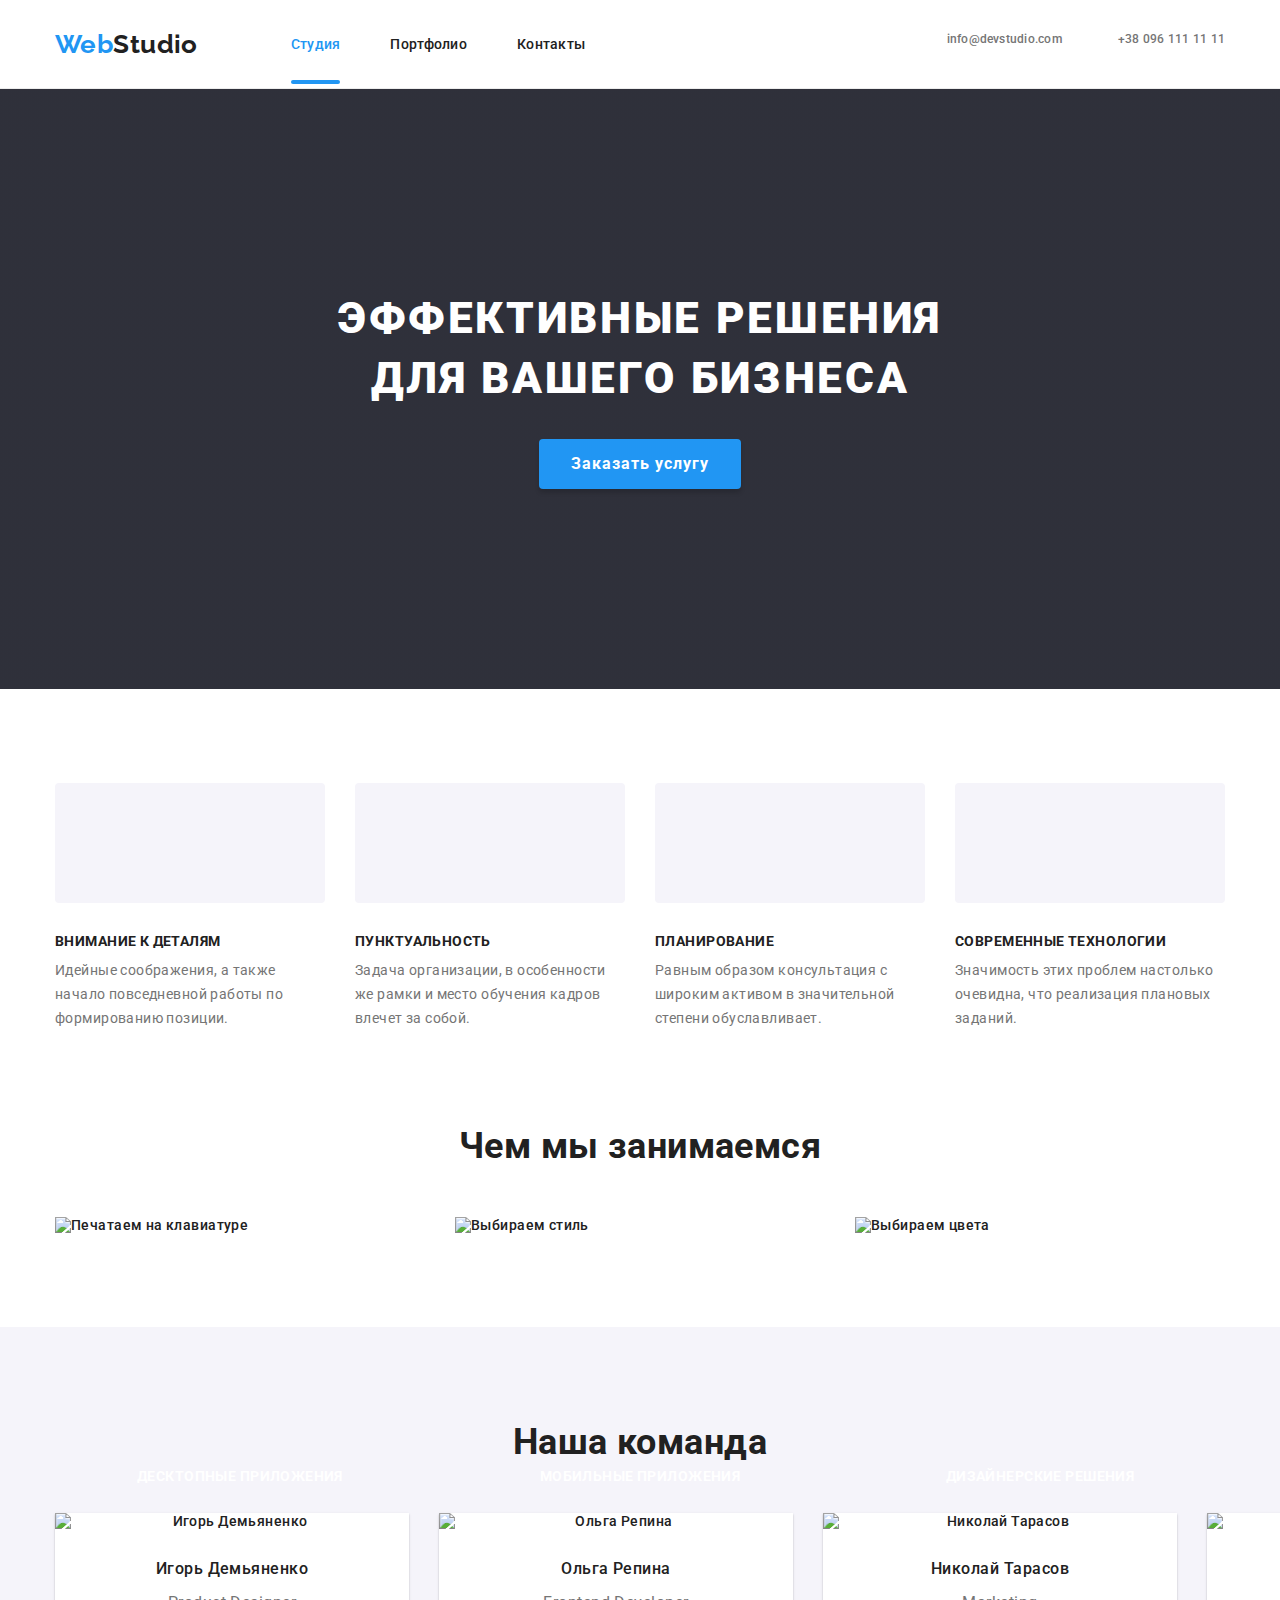
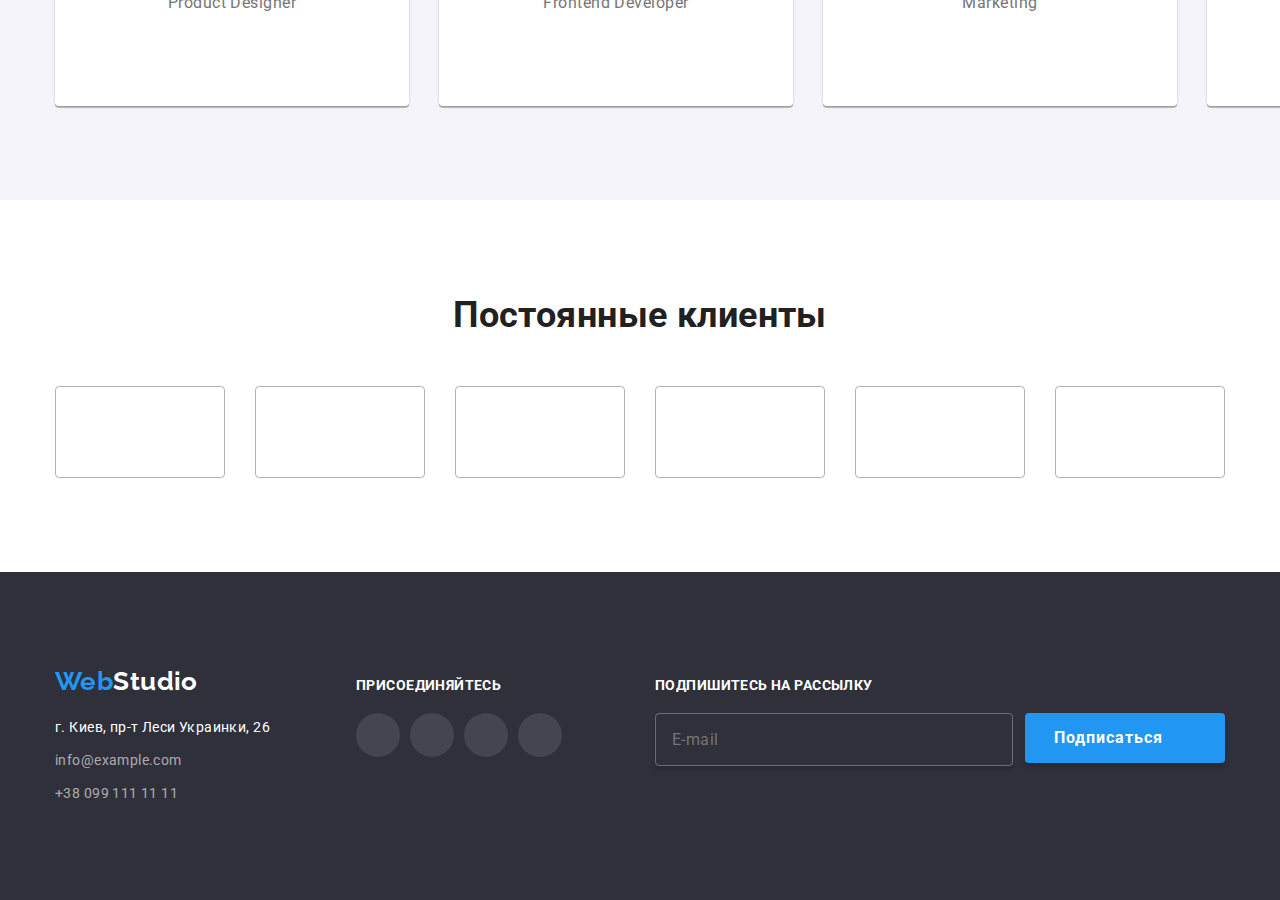
==== commit 8fd210ac: "33" ====
--- a/index.html
+++ b/index.html
@@ -8,7 +8,7 @@
     <link rel="preconnect" href="https://fonts.googleapis.com">
     <link rel="preconnect" href="https://fonts.gstatic.com" crossorigin>
     <link href="https://fonts.googleapis.com/css2?family=Raleway:wght@700&family=Roboto:wght@400;500;700;900&display=swap" rel="stylesheet">
-    <link rel="stylesheet" href="./css/styles.css">
+    <link rel="stylesheet" href="./css/main.min.css">
     
 </head>
     <body>
@@ -389,7 +389,7 @@
         <!-- Подвал -->
         <footer class="footer section">
             <div class="container footer__box">
-                <div class="container footer__adress">
+                <div class="footer__adress">
                     <a href="./index.html" class="footer__logo">Web<span class="word-logo">Studio</span></a>
                     <address class="footer__street">г. Киев, пр-т Леси Украинки, 26</address>
                     <ul>
@@ -399,7 +399,7 @@
                             <a href="tel:+380991111111" class="footer__contacts">+38 099 111 11 11</a></li>
                     </ul>
                 </div>
-                <div class="container footer__social">
+                <div class="footer__social">
                     <h2 class="footer-social__title">Присоединяйтесь</h2>
                     <ul class="footer-social__list">
                         <li class="social-list__item">
--- a/css/main.min.css
+++ b/css/main.min.css
@@ -0,0 +1 @@
+*,::before,::after{-webkit-box-sizing:border-box;box-sizing:border-box}html{line-height:1.15;-webkit-text-size-adjust:100%;-moz-tab-size:4;-o-tab-size:4;tab-size:4;-webkit-box-sizing:border-box;box-sizing:border-box}body{margin:0;font-family:system-ui,-apple-system,"Segoe UI",Roboto,Helvetica,Arial,sans-serif,"Apple Color Emoji","Segoe UI Emoji"}h1,h2,h3,h4,h5,h6,p{margin-top:0}img{display:block;max-width:100%;height:auto}ul{list-style:none;padding-left:0;margin:0}hr{height:0;color:inherit}abbr[title]{-webkit-text-decoration:underline dotted;text-decoration:underline dotted}b,strong{font-weight:bolder}code,kbd,samp,pre{font-family:ui-monospace,SFMono-Regular,Consolas,"Liberation Mono",Menlo,monospace;font-size:1em}small{font-size:80%}sub,sup{font-size:75%;line-height:0;position:relative;vertical-align:baseline}sub{bottom:-0.25em}sup{top:-0.5em}table{text-indent:0;border-color:inherit}button,input,optgroup,select,textarea{font-family:inherit;font-size:100%;line-height:1.15;margin:0}button,select{text-transform:none}button,[type=button],[type=reset],[type=submit]{-webkit-appearance:button}::-moz-focus-inner{border-style:none;padding:0}:-moz-focusring{outline:1px dotted ButtonText}:-moz-ui-invalid{box-shadow:none}legend{padding:0}progress{vertical-align:baseline}::-webkit-inner-spin-button,::-webkit-outer-spin-button{height:auto}[type=search]{-webkit-appearance:textfield;outline-offset:-2px}::-webkit-search-decoration{-webkit-appearance:none}::-webkit-file-upload-button{-webkit-appearance:button;font:inherit}summary{display:list-item}ul,.footer__adress,.footer__social,.footer-social__title,.portfolio-box__paragraph,.overlay__paragraph,.form__input{margin:0}.visually-hidden,.quality__box,.footer__adress,.footer__social{padding:0}body{color:#212121;font-family:"Roboto",sans-serif;margin:0}.hero__title,.form__button{font-family:"Roboto",sans-serif}.nav__logo,.footer__logo{font-family:"Raleway",sans-serif}.nav__logo-word,.portfolio-box__name,.form__control,.team__name{color:#212121}.team__item{background-color:#fff}.modal,.modal__close{background-color:#fff}.clients__link{color:#afb1b8}.clients__link:hover,.clients__link:focus{border-color:#2196f3;color:#2196f3}.form-check__icon{background-color:#2196f3;fill:#fff}.nav__link{color:#212121}.nav__link:hover,.nav__link:focus{color:#2196f3}.nav__link::after{background-color:#2196f3}.nav-contacts__link{color:#757575}.nav-contacts__link:hover,.nav-contacts__link:focus{color:#2196f3}.social-list__link{color:#afb1b8}.social-list__link:focus,.social-list__link:hover{color:#fff;background-color:#2196f3}.nav-contacts__icon:hover,.nav-contacts__icon:focus{color:#2196f3}.footer__contacts{color:rgba(255,255,255,.6)}.footer__contacts:hover,.footer__contacts:focus{color:#2196f3}.nav__logo,.nav__link.current,.footer__logo{color:#2196f3}.form__input:focus+.form__icons{color:#2196f3}.paragraph,.portfolio-box__paragraph{color:#757575}.hero.section,.footer,.send__input{background-color:#2f303a}.hero__title,.work__text,.footer,.word-logo,.send__input,.send__button,.form__button,.overlay__paragraph,.hero__title{color:#fff}.footer__link{color:#fff;background-color:rgba(255,255,255,.1)}.footer__link:hover,.footer__link:focus{color:#fff;background-color:#2196f3}.send__button,.form__button{background-color:#2196f3}.hero__button{font-family:"Roboto",sans-serif;background-color:#2196f3;color:#fff}.hero__button:hover,.hero__button:focus{background-color:#188ce8}.quality__box,.section.team{background-color:#f5f4fa}.portfolio__buttons{font-family:"Roboto",sans-serif;background-color:#f5f4fa}.portfolio__buttons:hover,.portfolio__buttons:focus{background-color:#2196f3;color:#fff}.footer__link{background-color:rgba(255,255,255,.1)}.work__box{background-color:rgba(47,48,58,.8)}.overlay{background-color:rgba(33,150,243,.9)}body{font-weight:500;font-size:14px;line-height:1.17;letter-spacing:.03em;margin:0}header{border-bottom:1px solid #ececec}@media screen and (min-width: 768px){.container.nav{display:-webkit-box;display:-ms-flexbox;display:flex;-webkit-box-align:center;-ms-flex-align:center;align-items:center}}.nav__logo{text-decoration:none;font-weight:700;font-size:26px;line-height:1.17;display:block;padding-top:24px;padding-bottom:24px}.nav__list{display:-webkit-box;display:-ms-flexbox;display:flex}.nav__link{position:relative;display:block;padding-top:32px;padding-bottom:32px;text-decoration:none;letter-spacing:.02em;-webkit-transition:color 250ms cubic-bezier(0.4, 0, 0.2, 1);transition:color 250ms cubic-bezier(0.4, 0, 0.2, 1)}.nav__link::after{content:"";position:absolute;border-radius:2px;width:100%;height:4px;bottom:0;left:0;opacity:0}.nav__link.current::after{content:"";opacity:1}.nav__item:not(:first-child){margin-left:50px}.nav__item:first-child{margin-left:93px}.nav__item:last-child{margin-right:0}@media screen and (min-width: 768px)and (max-width: 1199px){.nav__item:first-child{margin-left:88px}}.nav-contacts__link{text-decoration:none;letter-spacing:.02em;-webkit-transition:color 250ms cubic-bezier(0.4, 0, 0.2, 1);transition:color 250ms cubic-bezier(0.4, 0, 0.2, 1);display:block}@media screen and (min-width: 768px){.nav-contacts__link{display:-webkit-box;display:-ms-flexbox;display:flex}}@media screen and (min-width: 1200px){.nav-contacts__link{padding-top:32px;padding-bottom:32px}}@media screen and (min-width: 768px){.nav-contacts{margin-left:84px}}@media screen and (min-width: 1200px){.nav-contacts{display:-webkit-box;display:-ms-flexbox;display:flex;margin-left:auto}}@media screen and (min-width: 768px){.nav-contacts__list{font-size:12px;letter-spacing:.02em}.nav-contacts__list:first-child{margin-bottom:10px}}@media screen and (min-width: 1200px){.nav-contacts__list:not(:first-child){margin-left:30px}}.nav-contacts__icon{margin-right:10px;fill:currentColor}@media screen and (min-width: 768px)and (max-width: 1199px){.nav-contacts__icon{margin-right:8px}.nav-contacts__icon:first-child{width:14px;height:10px}.nav-contacts__icon:last-child{width:10px;height:14px}}.hero.section{background-image:-webkit-gradient(linear, left top, right top, from(rgba(47, 48, 58, 0.4)), to(rgba(47, 48, 58, 0.4))),url(../images/bgheroimg.jpg);background-image:linear-gradient(to right, rgba(47, 48, 58, 0.4), rgba(47, 48, 58, 0.4)),url(../images/bgheroimg.jpg);max-width:1600px;background-size:cover;background-position:center;text-align:center;padding-top:200px;padding-bottom:200px}.hero__title{font-weight:900;font-size:44px;line-height:1.36;letter-spacing:.06em;text-transform:uppercase;margin-bottom:30px}@media screen and (max-width: 1199px){.hero__title{font-size:26px;line-height:1.61}}.hero__button{-webkit-box-shadow:0px 4px 4px rgba(0,0,0,.15);box-shadow:0px 4px 4px rgba(0,0,0,.15);border-radius:4px;border:1px;cursor:pointer;font-weight:700;font-size:16px;line-height:1.9;letter-spacing:.06em;display:inline-block;padding:10px 32px;-webkit-transition:background-color 250ms cubic-bezier(0.4, 0, 0.2, 1);transition:background-color 250ms cubic-bezier(0.4, 0, 0.2, 1)}.name{font-weight:700;font-size:36px;text-align:center}.visually-hidden{position:absolute;width:1px;height:1px;margin:-1px;border:0;padding:0;white-space:nowrap;-webkit-clip-path:inset(100%);clip-path:inset(100%);clip:rect(0 0 0 0);overflow:hidden}.paragraph{font-weight:400;line-height:1.7;margin-bottom:0;letter-spacing:.03em}@media screen and (max-width: 1200px){.section.quality{padding-top:60px;padding-bottom:60px}}.quality__title{margin-bottom:10px;font-weight:700;font-size:14px;text-transform:uppercase}@media screen and (max-width: 767px){.quality__title{text-align:center}}@media screen and (min-width: 768px)and (max-width: 1199px){.quality__list{display:-webkit-box;display:-ms-flexbox;display:flex;-ms-flex-wrap:wrap;flex-wrap:wrap;margin:-15px}}@media screen and (min-width: 1200px){.quality__list{display:-webkit-box;display:-ms-flexbox;display:flex}}@media screen and (min-width: 480px)and (max-width: 767px){.quality__item{width:450px}.quality__item:not(:last-child){margin-bottom:30px}}@media screen and (min-width: 768px)and (max-width: 1199px){.quality__item{width:354px;-ms-flex-preferred-size:calc((100% - 60px)/2);flex-basis:calc((100% - 60px)/2);margin:15px}}@media screen and (min-width: 1200px){.quality__item{width:270px;margin-right:30px}.quality__item:last-child{margin-right:0}}.quality__box{height:120px;margin-bottom:30px;padding:0;border-radius:4px;display:-webkit-box;display:-ms-flexbox;display:flex;-webkit-box-pack:center;-ms-flex-pack:center;justify-content:center;-webkit-box-align:center;-ms-flex-align:center;align-items:center}@media screen and (min-width: 480px){.quality__box{width:450px}}@media screen and (min-width: 768px){.quality__box{width:352px}}@media screen and (min-width: 1200px){.quality__box{width:270px}}.works.section{padding-top:0}@media screen and (max-width: 1199px){.works.section{display:none}}.works__title{margin-bottom:50px}.works__list{display:-webkit-box;display:-ms-flexbox;display:flex}.work__item{margin-right:30px;position:relative}.work__item:last-child{margin-right:0}.work__box{position:absolute;width:100%;bottom:0;top:224px}.work__text{margin-bottom:0;margin-top:27px;text-align:center;text-transform:uppercase;font-weight:700;line-height:1.17;font-size:14px;letter-spacing:.03em}.section.team{text-align:center}@media screen and (max-width: 1199px){.section.team{padding-top:60px;padding-bottom:60px}}@media screen and (max-width: 1199px){.team__title{margin-bottom:30px}}@media screen and (min-width: 1200px){.team__title{margin-bottom:50px}}@media screen and (min-width: 768px)and (max-width: 1199px){.team__list{display:-webkit-box;display:-ms-flexbox;display:flex;-ms-flex-wrap:wrap;flex-wrap:wrap;margin:-15px}}@media screen and (min-width: 1200px){.team__list{display:-webkit-box;display:-ms-flexbox;display:flex}}.team__item{-webkit-box-shadow:0px 1px 3px rgba(0,0,0,.12),0px 1px 1px rgba(0,0,0,.14),0px 2px 1px rgba(0,0,0,.2);box-shadow:0px 1px 3px rgba(0,0,0,.12),0px 1px 1px rgba(0,0,0,.14),0px 2px 1px rgba(0,0,0,.2);border-radius:0px 0px 4px 4px}@media screen and (min-width: 480px)and (max-width: 767px){.team__item{margin-bottom:30px}.team__item:last-child{margin-bottom:0}}@media screen and (min-width: 768px)and (max-width: 1199px){.team__item{width:354px;-ms-flex-preferred-size:calc((100% - 60px)/2);flex-basis:calc((100% - 60px)/2);margin:15px}}@media screen and (min-width: 1200px){.team__item{margin-right:30px}.team__item:last-child{margin-right:0}}@media screen and (min-width: 480px){.team__image{width:450px}}@media screen and (min-width: 768px){.team__image{width:354px}}.team__box{padding-top:30px;padding-bottom:16px}.team__name{font-weight:500;font-size:16px;line-height:1.18;letter-spacing:.03em;margin-bottom:10px}.team__pos{font-size:16px}.social-list{padding:0 32px 30px 32px;display:-webkit-box;display:-ms-flexbox;display:flex;-webkit-box-align:center;-ms-flex-align:center;align-items:center;-webkit-box-pack:center;-ms-flex-pack:center;justify-content:center}.social-list__item{width:44px;height:44px;margin-right:10px}.social-list__item:last-child{margin-right:0}.social-list__link{width:44px;height:44px;display:-webkit-box;display:-ms-flexbox;display:flex;-webkit-box-pack:center;-ms-flex-pack:center;justify-content:center;-webkit-box-align:center;-ms-flex-align:center;align-items:center;-webkit-transition:color 250ms cubic-bezier(0.4, 0, 0.2, 1),background-color 250ms cubic-bezier(0.4, 0, 0.2, 1);transition:color 250ms cubic-bezier(0.4, 0, 0.2, 1),background-color 250ms cubic-bezier(0.4, 0, 0.2, 1);border-radius:50%}.social-list__icon{fill:currentColor}@media screen and (max-width: 1200px){.section.clients{padding-top:60px;padding-bottom:60px}}.clients__title{font-weight:700;font-size:36px;text-align:center;margin-bottom:30px}@media screen and (min-width: 1200px){.clients__title{margin-bottom:50px}}@media screen and (min-width: 480px)and (max-width: 1199px){.clients__list{display:-webkit-box;display:-ms-flexbox;display:flex;-ms-flex-wrap:wrap;flex-wrap:wrap;margin:-15px}}@media screen and (min-width: 1200px){.clients__list{display:-webkit-box;display:-ms-flexbox;display:flex;-webkit-box-pack:center;-ms-flex-pack:center;justify-content:center}}@media screen and (min-width: 768px)and (max-width: 1199px){.clients__list{margin:-15px}}@media screen and (min-width: 480px)and (max-width: 767px){.clients__item{-ms-flex-preferred-size:calc((100% - 90px)/2);flex-basis:calc((100% - 90px)/2);margin:15px}}@media screen and (min-width: 768px)and (max-width: 1199px){.clients__item{-ms-flex-preferred-size:calc((100% - 90px)/3);flex-basis:calc((100% - 90px)/3);margin:15px}}@media screen and (min-width: 1200px){.clients__item{display:-webkit-box;display:-ms-flexbox;display:flex;width:170px;margin-right:30px}.clients__item:last-child{margin-right:0}}.clients__link{display:-webkit-box;display:-ms-flexbox;display:flex;-webkit-box-pack:center;-ms-flex-pack:center;justify-content:center;-webkit-box-align:center;-ms-flex-align:center;align-items:center;height:92px;border:1px solid #afb1b8;border-radius:4px;-webkit-transition:color 250ms cubic-bezier(0.4, 0, 0.2, 1),border-color 250ms cubic-bezier(0.4, 0, 0.2, 1);transition:color 250ms cubic-bezier(0.4, 0, 0.2, 1),border-color 250ms cubic-bezier(0.4, 0, 0.2, 1)}@media screen and (max-width: 767px){.clients__link{width:210px}}@media screen and (min-width: 768px){.clients__link{width:226px}}@media screen and (min-widrth: 1200px){.clients__link{width:170px}}.client__icon{fill:currentColor}@media screen and (max-width: 1199px){.footer.section{padding-top:60px;padding-bottom:60px}}@media scrren and (min-width: 480px){.footer__box{display:-webkit-box;display:-ms-flexbox;display:flex;-webkit-box-align:baseline;-ms-flex-align:baseline;align-items:baseline}}@media screen and (min-width: 768px){.footer__box{display:-webkit-box;display:-ms-flexbox;display:flex;-ms-flex-wrap:wrap;flex-wrap:wrap;-ms-flex-pack:distribute;justify-content:space-around}}@media screen and (min-width: 1200px){.footer__box{-ms-flex-wrap:nowrap;flex-wrap:nowrap;-webkit-box-align:baseline;-ms-flex-align:baseline;align-items:baseline;-webkit-box-pack:center;-ms-flex-pack:center;justify-content:center}}@media screen and (min-width: 1200px){.footer__adress{padding:0;margin-bottom:0;width:231px}}@media screen and (min-width: 768px)and (max-width: 1199px){.footer__adress{text-align:center;margin-bottom:60px}}@media screen and (max-width: 767px){.footer__adress{padding:0;width:100%;text-align:center;margin-bottom:60px}}.footer__logo{text-decoration:none;font-weight:700;font-size:26px;line-height:1.17}.footer__street{font-style:normal;font-weight:400;line-height:1.71;margin-top:20px;margin-bottom:9px}.footer__list{margin-top:9px}.footer__contacts{font-weight:400;text-decoration:none;line-height:1.71;-webkit-transition:color 250ms cubic-bezier(0.4, 0, 0.2, 1);transition:color 250ms cubic-bezier(0.4, 0, 0.2, 1)}@media screen and (min-width: 1200px){.footer__social{width:206px;margin:0;margin-left:70px;margin-right:93px;padding:0}}@media screen and (max-width: 1200px){.footer__social{text-align:center;padding:0}}.footer-social__title{margin:0;margin-bottom:20px;text-transform:uppercase;font-weight:700;font-size:14px;line-height:1.142;letter-spacing:.03em}.footer-social__list{display:-webkit-box;display:-ms-flexbox;display:flex;-webkit-box-pack:center;-ms-flex-pack:center;justify-content:center}.footer__link{width:100%;height:100%;display:-webkit-box;display:-ms-flexbox;display:flex;-webkit-box-pack:center;-ms-flex-pack:center;justify-content:center;-webkit-box-align:center;-ms-flex-align:center;align-items:center;border-radius:50%;-webkit-transition:color 250ms cubic-bezier(0.4, 0, 0.2, 1),background-color 250ms cubic-bezier(0.4, 0, 0.2, 1);transition:color 250ms cubic-bezier(0.4, 0, 0.2, 1),background-color 250ms cubic-bezier(0.4, 0, 0.2, 1)}.footer__link:hover,.footer__link:focus{border-radius:50%}.send{font-weight:700;font-size:14px;line-height:1.17;letter-spacing:.03em;text-transform:uppercase;margin-bottom:20px}@media screen and (max-width: 768px){.send{text-align:center}}.send__form{text-align:center}@media screen and (min-width: 1200px){.send__form{display:-webkit-box;display:-ms-flexbox;display:flex}}@media screen and (min-width: 768px)and (max-width: 1199px){.send__form{display:-webkit-box;display:-ms-flexbox;display:flex;-webkit-box-orient:vertical;-webkit-box-direction:normal;-ms-flex-direction:column;flex-direction:column;-webkit-box-align:center;-ms-flex-align:center;align-items:center}}.send__input{font-weight:400;font-size:16px;line-height:1.25;letter-spacing:.03em;background-color:var(--color-hero);padding:16px 295px 15px 16px;-webkit-box-shadow:0 4px 4px 0 rgba(0,0,0,.15);box-shadow:0 4px 4px 0 rgba(0,0,0,.15);border-radius:4px;border:1px solid rgba(255,255,255,.3);margin-right:12px}@media screen and (min-width: 480px){.send__input{width:450px;margin-bottom:20px}}@media screen and (min-width: 768px){.send__input{width:450px}}@media screen and (min-width: 1200px){.send__input{width:358px}}.send__button{position:relative;width:200px;height:50px;padding:10px 62px 10px 29px;border-radius:4px;-webkit-box-shadow:0 4px 4px 0 rgba(0,0,0,.15);box-shadow:0 4px 4px 0 rgba(0,0,0,.15);border:1px;cursor:pointer;font-weight:700;font-size:16px;line-height:1.88;letter-spacing:.06em}.send__icon{fill:currentColor;position:absolute;right:28px;bottom:13px}.portfolio__list{display:-webkit-box;display:-ms-flexbox;display:flex}@media screen and (max-width: 767px){.portfolio__list{margin-bottom:40px;-ms-flex-wrap:wrap;flex-wrap:wrap}}@media screen and (min-width: 768px){.portfolio__list{margin-bottom:30px;-webkit-box-pack:center;-ms-flex-pack:center;justify-content:center}}@media screen and (min-width: 1200px){.portfolio__list{margin-bottom:50px;-webkit-box-pack:center;-ms-flex-pack:center;justify-content:center}}.portfolio__item{margin-right:8px}.portfolio__item:last-child{margin-right:0}@media screen and (max-width: 767px){.portfolio__item{margin-bottom:10px}.portfolio__item:nth-child(3){margin-right:0}.portfolio__item:nth-child(n+4){margin-bottom:0}}.portfolio__buttons{border:rgba(0,0,0,0);cursor:pointer;font-size:16px;line-height:1.625;font-weight:500;padding:6px 22px;max-width:145px;border-radius:4px;-webkit-transition:color 250ms cubic-bezier(0.4, 0, 0.2, 1),background-color 250ms cubic-bezier(0.4, 0, 0.2, 1),-webkit-box-shadow 250ms cubic-bezier(0.4, 0, 0.2, 1);transition:color 250ms cubic-bezier(0.4, 0, 0.2, 1),background-color 250ms cubic-bezier(0.4, 0, 0.2, 1),-webkit-box-shadow 250ms cubic-bezier(0.4, 0, 0.2, 1);transition:color 250ms cubic-bezier(0.4, 0, 0.2, 1),background-color 250ms cubic-bezier(0.4, 0, 0.2, 1),box-shadow 250ms cubic-bezier(0.4, 0, 0.2, 1);transition:color 250ms cubic-bezier(0.4, 0, 0.2, 1),background-color 250ms cubic-bezier(0.4, 0, 0.2, 1),box-shadow 250ms cubic-bezier(0.4, 0, 0.2, 1),-webkit-box-shadow 250ms cubic-bezier(0.4, 0, 0.2, 1)}.portfolio__buttons:hover,.portfolio__buttons:focus{-webkit-box-shadow:0px 3px 1px rgba(0,0,0,.1),0px 1px 2px rgba(0,0,0,.08),0px 2px 2px rgba(0,0,0,.12);box-shadow:0px 3px 1px rgba(0,0,0,.1),0px 1px 2px rgba(0,0,0,.08),0px 2px 2px rgba(0,0,0,.12);border-radius:4px}@media screen and (min-width: 768px){.portfolio__menu{display:-webkit-box;display:-ms-flexbox;display:flex;-ms-flex-wrap:wrap;flex-wrap:wrap}}.portfolio__images{-webkit-transition:-webkit-box-shadow 250ms cubic-bezier(0.4, 0, 0.2, 1);transition:-webkit-box-shadow 250ms cubic-bezier(0.4, 0, 0.2, 1);transition:box-shadow 250ms cubic-bezier(0.4, 0, 0.2, 1);transition:box-shadow 250ms cubic-bezier(0.4, 0, 0.2, 1), -webkit-box-shadow 250ms cubic-bezier(0.4, 0, 0.2, 1)}@media screen and (min-width: 480px)and (max-width: 767px){.portfolio__images{margin-right:0;width:450px;margin-bottom:30px}.portfolio__images:nth-child(9){margin-bottom:0}}@media screen and (min-width: 768px){.portfolio__images{width:354px}.portfolio__images:nth-child(odd){margin-right:30px}.portfolio__images:not(last-clild){margin-bottom:30px}}@media screen and (min-width: 1200px){.portfolio__images{margin-bottom:30px;margin-right:30px;width:370px}.portfolio__images:nth-child(3n+3){margin-right:0}.portfolio__images:nth-last-child(-n+3){margin-bottom:0}}.portfolio__images:hover,.portfolio__images:focus{-webkit-box-shadow:0px 1px 1px rgba(0,0,0,.12),0px 4px 4px rgba(0,0,0,.06),1px 4px 6px rgba(0,0,0,.16);box-shadow:0px 1px 1px rgba(0,0,0,.12),0px 4px 4px rgba(0,0,0,.06),1px 4px 6px rgba(0,0,0,.16)}@media screen and (min-width: 480px){.portfolio__img{width:450px}}@media screen and (min-width: 768px)and (max-width: 1199px){.portfolio__img{width:354px}}.portfolio__images:hover .overlay{-webkit-transform:translateY(0%);transform:translateY(0%);opacity:1}.overlay{position:absolute;width:100%;height:100%;top:0;left:0;-webkit-transform:translateY(100%);transform:translateY(100%);-webkit-transition:opacity 250ms cubic-bezier(0.4, 0, 0.2, 1),-webkit-transform 250ms cubic-bezier(0.4, 0, 0.2, 1);transition:opacity 250ms cubic-bezier(0.4, 0, 0.2, 1),-webkit-transform 250ms cubic-bezier(0.4, 0, 0.2, 1);transition:transform 250ms cubic-bezier(0.4, 0, 0.2, 1),opacity 250ms cubic-bezier(0.4, 0, 0.2, 1);transition:transform 250ms cubic-bezier(0.4, 0, 0.2, 1),opacity 250ms cubic-bezier(0.4, 0, 0.2, 1),-webkit-transform 250ms cubic-bezier(0.4, 0, 0.2, 1);display:-webkit-box;display:-ms-flexbox;display:flex;-webkit-box-align:center;-ms-flex-align:center;align-items:center}.portfolio__box{padding:20px 24px;border:1px solid #eee}.portfolio-box__name{font-weight:700;font-size:18px;line-height:2;letter-spacing:.06em;margin-bottom:4px}.portfolio-box__paragraph{font-weight:400;font-size:16px;line-height:1.87;margin:0}.portfolio__overlay{position:relative;overflow:hidden}.overlay__paragraph{font-weight:400;font-size:18px;line-height:1.55;letter-spacing:.03em;padding:0 24px;width:100%;margin:0}.section{margin-left:auto;margin-right:auto;padding-top:94px;padding-bottom:94px}.container{padding-left:15px;padding-right:15px;margin-left:auto;margin-right:auto}@media screen and (min-width: 480px){.container{width:480px}}@media screen and (min-width: 768px){.container{width:768px}}@media screen and (min-width: 1200px){.container{width:1200px}}.backdrop{position:fixed;top:0;left:0;width:100%;height:100%;background-color:rgba(0,0,0,.2);visibility:visible;z-index:1;-webkit-transition:opacity 250ms cubic-bezier(0.4, 0, 0.2, 1),visibility 250ms cubic-bezier(0.4, 0, 0.2, 1);transition:opacity 250ms cubic-bezier(0.4, 0, 0.2, 1),visibility 250ms cubic-bezier(0.4, 0, 0.2, 1)}.backdrop.is-hidden{opacity:0;visibility:hidden;pointer-events:none}.modal{position:absolute;-webkit-box-shadow:0 2px 1px 0 rgba(0,0,0,.2),0 1px 1px 0 rgba(0,0,0,.14),0 1px 3px 0 rgba(0,0,0,.12);box-shadow:0 2px 1px 0 rgba(0,0,0,.2),0 1px 1px 0 rgba(0,0,0,.14),0 1px 3px 0 rgba(0,0,0,.12);border-radius:4px;top:50%;left:50%;-webkit-transform:translate(-50%, -50%) scale(1);transform:translate(-50%, -50%) scale(1);-webkit-transition:-webkit-transform 250ms cubic-bezier(0.4, 0, 0.2, 1);transition:-webkit-transform 250ms cubic-bezier(0.4, 0, 0.2, 1);transition:transform 250ms cubic-bezier(0.4, 0, 0.2, 1);transition:transform 250ms cubic-bezier(0.4, 0, 0.2, 1), -webkit-transform 250ms cubic-bezier(0.4, 0, 0.2, 1)}@media screen and (min-width: 480px)and (max-width: 1199px){.modal{width:450px;height:609px}}@media screen and (min-width: 1200px){.modal{min-width:528px;min-height:581px}}.modal__close{position:absolute;top:8px;right:8px;width:30px;height:30px;border-radius:50%;border:1px solid rgba(0,0,0,.1);cursor:pointer;display:-webkit-box;display:-ms-flexbox;display:flex;-webkit-box-pack:center;-ms-flex-pack:center;justify-content:center;-webkit-box-align:center;-ms-flex-align:center;align-items:center}.modal__icon{margin:3px}.form__main{margin:0 40px 12px;margin-bottom:20px}.form__title{font-weight:700;font-size:20px;line-height:1.17;letter-spacing:.03em;text-align:center;margin-top:40px;margin-bottom:12px}@media screen and (min-width: 480px)and (max-width: 1199px){.form__title{line-height:1.5;margin-bottom:12px;margin-left:40px;margin-right:40px}}.form__box{margin-bottom:10px;display:-webkit-box;display:-ms-flexbox;display:flex;-webkit-box-orient:vertical;-webkit-box-direction:normal;-ms-flex-direction:column;flex-direction:column}.form__label{font-weight:400;font-size:12px;line-height:1.17;letter-spacing:.01em;color:#757575;margin-bottom:4px}.form__svg{position:relative}.form__input{margin:0;padding:6px 0 6px 42px;border-radius:4px;border:1px solid rgba(33,33,33,.2);outline:0;-webkit-transition:border-color 250ms cubic-bezier(0.4, 0, 0.2, 1);transition:border-color 250ms cubic-bezier(0.4, 0, 0.2, 1);width:448px;height:40px}@media screen and (min-width: 480px)and (max-width: 1199px){.form__input{width:370px}}.form__input:focus{border-color:#2196f3}.form__icons{left:15px;position:absolute;bottom:14px;display:inline-block;fill:currentColor}.form__textarea{padding:12px 16px;border-radius:4px;border:1px solid rgba(33,33,33,.2);outline:0;-webkit-transition:border-color 250ms cubic-bezier(0.4, 0, 0.2, 1);transition:border-color 250ms cubic-bezier(0.4, 0, 0.2, 1);resize:none}.form__textarea:focus{border-color:#2196f3}.form__textarea::-webkit-input-placeholder{color:rgba(117,117,117,.5);font-weight:400;font-size:12px;line-height:1.17;letter-spacing:.01em}.form__textarea::-moz-placeholder{color:rgba(117,117,117,.5);font-weight:400;font-size:12px;line-height:1.17;letter-spacing:.01em}.form__textarea:-ms-input-placeholder{color:rgba(117,117,117,.5);font-weight:400;font-size:12px;line-height:1.17;letter-spacing:.01em}.form__textarea::-ms-input-placeholder{color:rgba(117,117,117,.5);font-weight:400;font-size:12px;line-height:1.17;letter-spacing:.01em}.form__textarea::placeholder{color:rgba(117,117,117,.5);font-weight:400;font-size:12px;line-height:1.17;letter-spacing:.01em}.form__check{margin-bottom:30px;margin-left:52px;margin-right:52px;display:-webkit-box;display:-ms-flexbox;display:flex;-webkit-box-align:center;-ms-flex-align:center;align-items:center}@media screen and (min-width: 480px)and (max-width: 1199px){.form__check{margin-left:40px;margin-right:40px}}.form-check__label{font-weight:400;line-height:1.71;color:#757575;display:-webkit-box;display:-ms-flexbox;display:flex;-webkit-box-align:center;-ms-flex-align:center;align-items:center}@media screen and (min-width: 480px)and (max-width: 1199px){.form-check__label{font-size:12px;line-height:1.17}}.form__control{display:-webkit-box;display:-ms-flexbox;display:flex;-webkit-box-pack:center;-ms-flex-pack:center;justify-content:center;-webkit-box-align:center;-ms-flex-align:center;align-items:center;fill:currentColor;width:16px;height:15px;margin-right:7px;border:2px solid #212121;border-radius:2px;-webkit-box-shadow:0 4px 4px 0 rgba(0,0,0,.2509803922);box-shadow:0 4px 4px 0 rgba(0,0,0,.2509803922)}.form__checkbox{appearance:none;-webkit-appearance:none;-moz-appearance:none}.form-check__icon{opacity:0;-ms-flex-negative:0;flex-shrink:0;-webkit-transition:opacity 250ms cubic-bezier(0.4, 0, 0.2, 1);transition:opacity 250ms cubic-bezier(0.4, 0, 0.2, 1);border:2px solid #2196f3;border-radius:2px}.form__checkbox:checked+.form-check__icon{opacity:1}.form__word{color:#2196f3}.form__button{margin:0 164px 40px;border-radius:4px;border:1px;cursor:pointer;font-weight:700;font-size:16px;line-height:1.9;letter-spacing:.06em;padding:10px 55px;-webkit-box-shadow:0 4px 4px 0 rgba(0,0,0,.15);box-shadow:0 4px 4px 0 rgba(0,0,0,.15);-webkit-transition:background-color 250ms cubic-bezier(0.4, 0, 0.2, 1);transition:background-color 250ms cubic-bezier(0.4, 0, 0.2, 1)}@media screen and (min-width: 480px)and (max-width: 1199px){.form__button{margin:0 125px 40px}}.form__button:hover,.form__button:focus{background-color:#188ce8}/*# sourceMappingURL=main.min.css.map */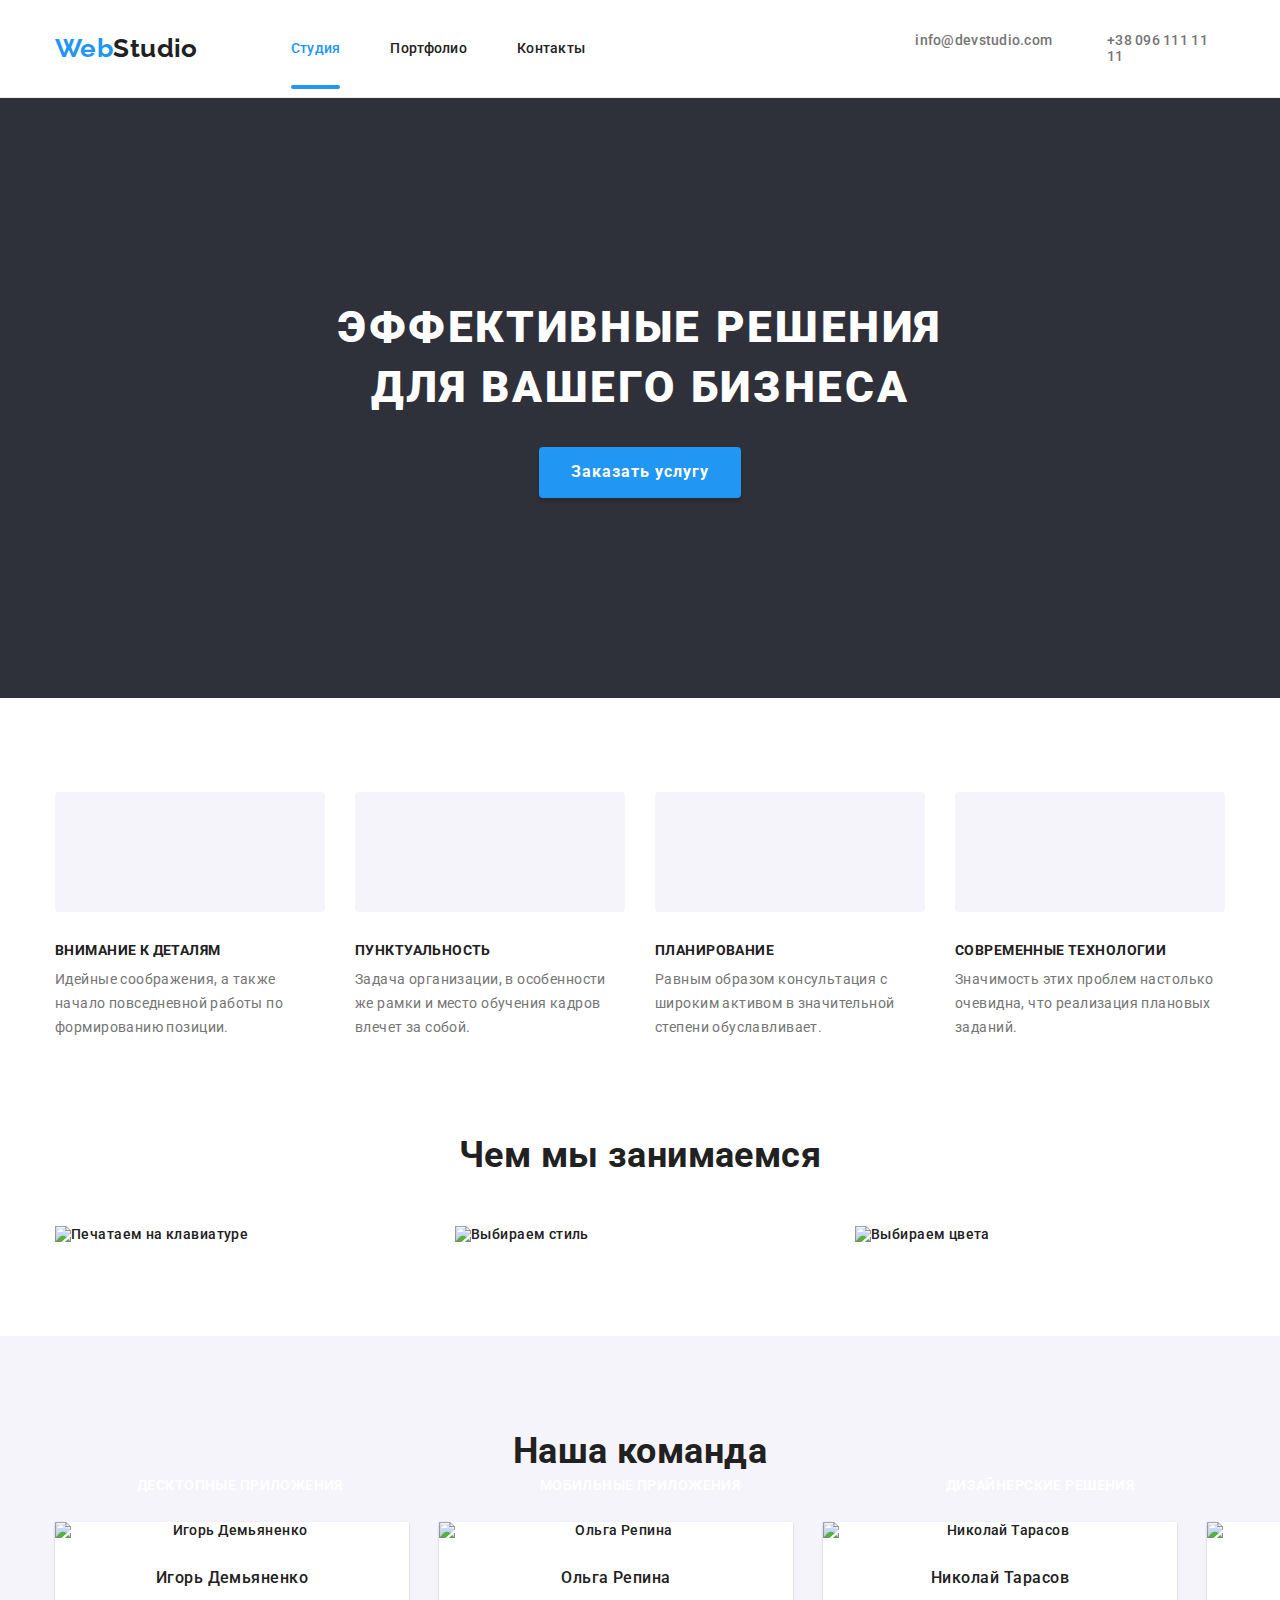
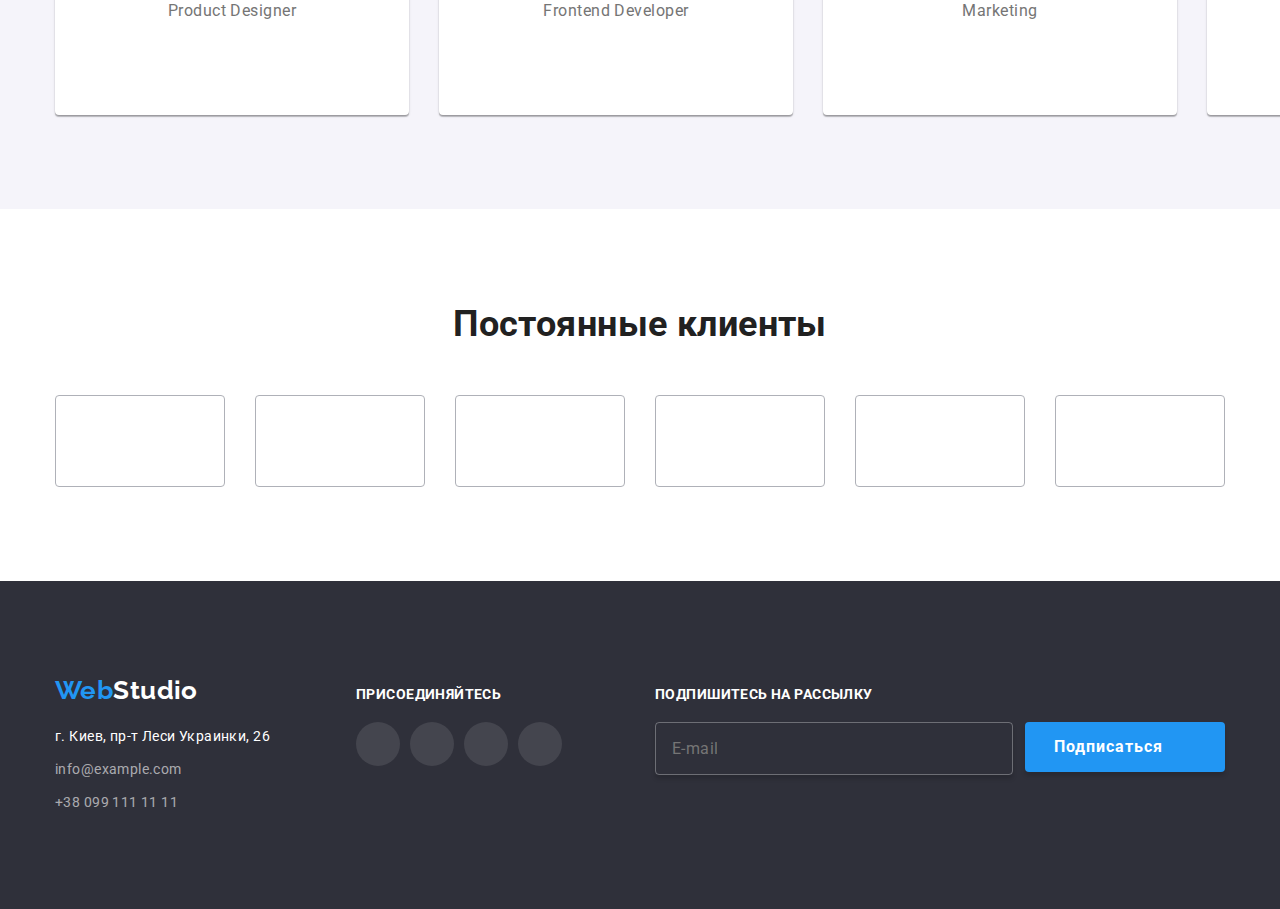
==== commit 9e592252: "3" ====
--- a/index.html
+++ b/index.html
@@ -3,7 +3,7 @@
 <head>
     <meta charset="UTF-8">
     <meta http-equiv="X-UA-Compatible" content="IE=edge">
-    <meta name="viewport" content="width=device-width, initial-scale=1.0">
+    <meta name="viewport" content="width=device-width; initial-scale=1">
     <title>Студия</title> 
     <link rel="preconnect" href="https://fonts.googleapis.com">
     <link rel="preconnect" href="https://fonts.gstatic.com" crossorigin>
@@ -15,35 +15,68 @@
         <header>
             <nav class="container nav">
                 <a href="./index.html" class="nav__logo">Web<span class="nav__logo-word">Studio</span></a>
-                <ul class="nav__list"> 
-                    <li class="nav__item"> 
-                        <a href="./index.html" class="nav__link current">Студия</a>
-                    </li>
-                    <li class="nav__item">
-                        <a href="./portfolio.html" class="nav__link">Портфолио</a> 
-                    </li>
-                    <li class="nav__item">
-                        <a href="#" class="nav__link">Контакты</a>
-                    </li>
-                </ul>
-                <ul class="nav-contacts">
-                    <li class="nav-contacts__list">
-                        <a href="mailto:info@devstudio.com" class="nav-contacts__link" aria-label="Написать письмо">
-                            <svg class="nav-contacts__icon" width="16" height="12">
-                                <use href="./images/icons.svg#icon-mail"></use>
-                            </svg>
-                            info@devstudio.com
-                        </a>
-                    </li>
-                    <li class="nav-contacts__list">
-                        <a href="tel:+380961111111" class="nav-contacts__link" aria-label="Позвонить">
-                           <svg class="nav-contacts__icon" width="16" height="12"> 
-                                <use href="./images/icons.svg#icon-smartphone"></use>
-                           </svg>
-                            +38 096 111 11 11
-                        </a>    
-                    </li>
-                </ul>
+                <button
+                 type="button"
+                 class="nav__button"
+                 aria-expanded="false"
+                 aria-controls="nav__menu"
+                 data-menu-button>
+                    <svg width="24" height="16" aria-label="Переключатель мобильного меню">
+                        <use class="nav__icon-close" href="./images/icons.svg#icon-close"></use>
+                        <use class="nav__icon-menu" href="./images/icons.svg#icon-menu"></use>
+                    </svg>
+                </button>
+                <div class="nav__menu" id="nav__menu" data-menu>
+                    <div class="navigation">
+                        <ul class="nav__list"> 
+                            <li class="nav__item"> 
+                                <a href="./index.html" class="nav__link current">Студия</a>
+                            </li>
+                            <li class="nav__item">
+                                <a href="./portfolio.html" class="nav__link">Портфолио</a> 
+                            </li>
+                            <li class="nav__item">
+                                <a href="#" class="nav__link">Контакты</a>
+                            </li>
+                        </ul>
+                    </div>
+                    <div class="contacts">
+                        <ul class="nav-contacts">
+                            <li class="nav-contacts__list">
+                                <a href="mailto:info@devstudio.com" class="nav-contacts__link" aria-label="Написать письмо">
+                                    <svg class="nav-contacts__icon" width="16" height="12">
+                                        <use href="./images/icons.svg#icon-mail"></use>
+                                    </svg>
+                                    info@devstudio.com
+                                </a>
+                            </li>
+                            <li class="nav-contacts__list">
+                                <a href="tel:+380961111111" class="nav-contacts__link" aria-label="Позвонить">
+                                   <svg class="nav-contacts__icon" width="16" height="12"> 
+                                        <use href="./images/icons.svg#icon-smartphone"></use>
+                                   </svg>
+                                    +38 096 111 11 11
+                                </a>    
+                            </li>
+                        </ul>
+                    </div>
+                    <div class="modal-links">
+                        <ul class="modal-links__list">
+                            <li class="modal-links__item">
+                                <a href="#" class="modal-links__link">Instagram</a>
+                            </li>
+                            <li class="modal-links__item">
+                                <a href="#" class="modal-links__link">Twitter</a>
+                            </li>
+                            <li class="modal-links__item">
+                                <a href="#" class="modal-links__link">Facebook</a>
+                            </li>
+                            <li class="modal-links__item">
+                                <a href="#" class="modal-links__link">LinkedIn</a>
+                            </li>
+                        </ul>
+                    </div>
+                </div>
             </nav>
         </header>
         <main>
@@ -446,5 +479,12 @@
             </div>
         </footer>
         <script src="./modal.js"></script>
+        <script src="./mobile-menu.js"></script>
     </body>
-</html>+</html>
+
+
+
+
+
+
--- a/css/main.min.css
+++ b/css/main.min.css
@@ -1 +1 @@
-*,::before,::after{-webkit-box-sizing:border-box;box-sizing:border-box}html{line-height:1.15;-webkit-text-size-adjust:100%;-moz-tab-size:4;-o-tab-size:4;tab-size:4;-webkit-box-sizing:border-box;box-sizing:border-box}body{margin:0;font-family:system-ui,-apple-system,"Segoe UI",Roboto,Helvetica,Arial,sans-serif,"Apple Color Emoji","Segoe UI Emoji"}h1,h2,h3,h4,h5,h6,p{margin-top:0}img{display:block;max-width:100%;height:auto}ul{list-style:none;padding-left:0;margin:0}hr{height:0;color:inherit}abbr[title]{-webkit-text-decoration:underline dotted;text-decoration:underline dotted}b,strong{font-weight:bolder}code,kbd,samp,pre{font-family:ui-monospace,SFMono-Regular,Consolas,"Liberation Mono",Menlo,monospace;font-size:1em}small{font-size:80%}sub,sup{font-size:75%;line-height:0;position:relative;vertical-align:baseline}sub{bottom:-0.25em}sup{top:-0.5em}table{text-indent:0;border-color:inherit}button,input,optgroup,select,textarea{font-family:inherit;font-size:100%;line-height:1.15;margin:0}button,select{text-transform:none}button,[type=button],[type=reset],[type=submit]{-webkit-appearance:button}::-moz-focus-inner{border-style:none;padding:0}:-moz-focusring{outline:1px dotted ButtonText}:-moz-ui-invalid{box-shadow:none}legend{padding:0}progress{vertical-align:baseline}::-webkit-inner-spin-button,::-webkit-outer-spin-button{height:auto}[type=search]{-webkit-appearance:textfield;outline-offset:-2px}::-webkit-search-decoration{-webkit-appearance:none}::-webkit-file-upload-button{-webkit-appearance:button;font:inherit}summary{display:list-item}ul,.footer__adress,.footer__social,.footer-social__title,.portfolio-box__paragraph,.overlay__paragraph,.form__input{margin:0}.visually-hidden,.quality__box,.footer__adress,.footer__social{padding:0}body{color:#212121;font-family:"Roboto",sans-serif;margin:0}.hero__title,.form__button{font-family:"Roboto",sans-serif}.nav__logo,.footer__logo{font-family:"Raleway",sans-serif}.nav__logo-word,.portfolio-box__name,.form__control,.team__name{color:#212121}.team__item{background-color:#fff}.modal,.modal__close{background-color:#fff}.clients__link{color:#afb1b8}.clients__link:hover,.clients__link:focus{border-color:#2196f3;color:#2196f3}.form-check__icon{background-color:#2196f3;fill:#fff}.nav__link{color:#212121}.nav__link:hover,.nav__link:focus{color:#2196f3}.nav__link::after{background-color:#2196f3}.nav-contacts__link{color:#757575}.nav-contacts__link:hover,.nav-contacts__link:focus{color:#2196f3}.social-list__link{color:#afb1b8}.social-list__link:focus,.social-list__link:hover{color:#fff;background-color:#2196f3}.nav-contacts__icon:hover,.nav-contacts__icon:focus{color:#2196f3}.footer__contacts{color:rgba(255,255,255,.6)}.footer__contacts:hover,.footer__contacts:focus{color:#2196f3}.nav__logo,.nav__link.current,.footer__logo{color:#2196f3}.form__input:focus+.form__icons{color:#2196f3}.paragraph,.portfolio-box__paragraph{color:#757575}.hero.section,.footer,.send__input{background-color:#2f303a}.hero__title,.work__text,.footer,.word-logo,.send__input,.send__button,.form__button,.overlay__paragraph,.hero__title{color:#fff}.footer__link{color:#fff;background-color:rgba(255,255,255,.1)}.footer__link:hover,.footer__link:focus{color:#fff;background-color:#2196f3}.send__button,.form__button{background-color:#2196f3}.hero__button{font-family:"Roboto",sans-serif;background-color:#2196f3;color:#fff}.hero__button:hover,.hero__button:focus{background-color:#188ce8}.quality__box,.section.team{background-color:#f5f4fa}.portfolio__buttons{font-family:"Roboto",sans-serif;background-color:#f5f4fa}.portfolio__buttons:hover,.portfolio__buttons:focus{background-color:#2196f3;color:#fff}.footer__link{background-color:rgba(255,255,255,.1)}.work__box{background-color:rgba(47,48,58,.8)}.overlay{background-color:rgba(33,150,243,.9)}body{font-weight:500;font-size:14px;line-height:1.17;letter-spacing:.03em;margin:0}header{border-bottom:1px solid #ececec}@media screen and (min-width: 768px){.container.nav{display:-webkit-box;display:-ms-flexbox;display:flex;-webkit-box-align:center;-ms-flex-align:center;align-items:center}}.nav__logo{text-decoration:none;font-weight:700;font-size:26px;line-height:1.17;display:block;padding-top:24px;padding-bottom:24px}.nav__list{display:-webkit-box;display:-ms-flexbox;display:flex}.nav__link{position:relative;display:block;padding-top:32px;padding-bottom:32px;text-decoration:none;letter-spacing:.02em;-webkit-transition:color 250ms cubic-bezier(0.4, 0, 0.2, 1);transition:color 250ms cubic-bezier(0.4, 0, 0.2, 1)}.nav__link::after{content:"";position:absolute;border-radius:2px;width:100%;height:4px;bottom:0;left:0;opacity:0}.nav__link.current::after{content:"";opacity:1}.nav__item:not(:first-child){margin-left:50px}.nav__item:first-child{margin-left:93px}.nav__item:last-child{margin-right:0}@media screen and (min-width: 768px)and (max-width: 1199px){.nav__item:first-child{margin-left:88px}}.nav-contacts__link{text-decoration:none;letter-spacing:.02em;-webkit-transition:color 250ms cubic-bezier(0.4, 0, 0.2, 1);transition:color 250ms cubic-bezier(0.4, 0, 0.2, 1);display:block}@media screen and (min-width: 768px){.nav-contacts__link{display:-webkit-box;display:-ms-flexbox;display:flex}}@media screen and (min-width: 1200px){.nav-contacts__link{padding-top:32px;padding-bottom:32px}}@media screen and (min-width: 768px){.nav-contacts{margin-left:84px}}@media screen and (min-width: 1200px){.nav-contacts{display:-webkit-box;display:-ms-flexbox;display:flex;margin-left:auto}}@media screen and (min-width: 768px){.nav-contacts__list{font-size:12px;letter-spacing:.02em}.nav-contacts__list:first-child{margin-bottom:10px}}@media screen and (min-width: 1200px){.nav-contacts__list:not(:first-child){margin-left:30px}}.nav-contacts__icon{margin-right:10px;fill:currentColor}@media screen and (min-width: 768px)and (max-width: 1199px){.nav-contacts__icon{margin-right:8px}.nav-contacts__icon:first-child{width:14px;height:10px}.nav-contacts__icon:last-child{width:10px;height:14px}}.hero.section{background-image:-webkit-gradient(linear, left top, right top, from(rgba(47, 48, 58, 0.4)), to(rgba(47, 48, 58, 0.4))),url(../images/bgheroimg.jpg);background-image:linear-gradient(to right, rgba(47, 48, 58, 0.4), rgba(47, 48, 58, 0.4)),url(../images/bgheroimg.jpg);max-width:1600px;background-size:cover;background-position:center;text-align:center;padding-top:200px;padding-bottom:200px}.hero__title{font-weight:900;font-size:44px;line-height:1.36;letter-spacing:.06em;text-transform:uppercase;margin-bottom:30px}@media screen and (max-width: 1199px){.hero__title{font-size:26px;line-height:1.61}}.hero__button{-webkit-box-shadow:0px 4px 4px rgba(0,0,0,.15);box-shadow:0px 4px 4px rgba(0,0,0,.15);border-radius:4px;border:1px;cursor:pointer;font-weight:700;font-size:16px;line-height:1.9;letter-spacing:.06em;display:inline-block;padding:10px 32px;-webkit-transition:background-color 250ms cubic-bezier(0.4, 0, 0.2, 1);transition:background-color 250ms cubic-bezier(0.4, 0, 0.2, 1)}.name{font-weight:700;font-size:36px;text-align:center}.visually-hidden{position:absolute;width:1px;height:1px;margin:-1px;border:0;padding:0;white-space:nowrap;-webkit-clip-path:inset(100%);clip-path:inset(100%);clip:rect(0 0 0 0);overflow:hidden}.paragraph{font-weight:400;line-height:1.7;margin-bottom:0;letter-spacing:.03em}@media screen and (max-width: 1200px){.section.quality{padding-top:60px;padding-bottom:60px}}.quality__title{margin-bottom:10px;font-weight:700;font-size:14px;text-transform:uppercase}@media screen and (max-width: 767px){.quality__title{text-align:center}}@media screen and (min-width: 768px)and (max-width: 1199px){.quality__list{display:-webkit-box;display:-ms-flexbox;display:flex;-ms-flex-wrap:wrap;flex-wrap:wrap;margin:-15px}}@media screen and (min-width: 1200px){.quality__list{display:-webkit-box;display:-ms-flexbox;display:flex}}@media screen and (min-width: 480px)and (max-width: 767px){.quality__item{width:450px}.quality__item:not(:last-child){margin-bottom:30px}}@media screen and (min-width: 768px)and (max-width: 1199px){.quality__item{width:354px;-ms-flex-preferred-size:calc((100% - 60px)/2);flex-basis:calc((100% - 60px)/2);margin:15px}}@media screen and (min-width: 1200px){.quality__item{width:270px;margin-right:30px}.quality__item:last-child{margin-right:0}}.quality__box{height:120px;margin-bottom:30px;padding:0;border-radius:4px;display:-webkit-box;display:-ms-flexbox;display:flex;-webkit-box-pack:center;-ms-flex-pack:center;justify-content:center;-webkit-box-align:center;-ms-flex-align:center;align-items:center}@media screen and (min-width: 480px){.quality__box{width:450px}}@media screen and (min-width: 768px){.quality__box{width:352px}}@media screen and (min-width: 1200px){.quality__box{width:270px}}.works.section{padding-top:0}@media screen and (max-width: 1199px){.works.section{display:none}}.works__title{margin-bottom:50px}.works__list{display:-webkit-box;display:-ms-flexbox;display:flex}.work__item{margin-right:30px;position:relative}.work__item:last-child{margin-right:0}.work__box{position:absolute;width:100%;bottom:0;top:224px}.work__text{margin-bottom:0;margin-top:27px;text-align:center;text-transform:uppercase;font-weight:700;line-height:1.17;font-size:14px;letter-spacing:.03em}.section.team{text-align:center}@media screen and (max-width: 1199px){.section.team{padding-top:60px;padding-bottom:60px}}@media screen and (max-width: 1199px){.team__title{margin-bottom:30px}}@media screen and (min-width: 1200px){.team__title{margin-bottom:50px}}@media screen and (min-width: 768px)and (max-width: 1199px){.team__list{display:-webkit-box;display:-ms-flexbox;display:flex;-ms-flex-wrap:wrap;flex-wrap:wrap;margin:-15px}}@media screen and (min-width: 1200px){.team__list{display:-webkit-box;display:-ms-flexbox;display:flex}}.team__item{-webkit-box-shadow:0px 1px 3px rgba(0,0,0,.12),0px 1px 1px rgba(0,0,0,.14),0px 2px 1px rgba(0,0,0,.2);box-shadow:0px 1px 3px rgba(0,0,0,.12),0px 1px 1px rgba(0,0,0,.14),0px 2px 1px rgba(0,0,0,.2);border-radius:0px 0px 4px 4px}@media screen and (min-width: 480px)and (max-width: 767px){.team__item{margin-bottom:30px}.team__item:last-child{margin-bottom:0}}@media screen and (min-width: 768px)and (max-width: 1199px){.team__item{width:354px;-ms-flex-preferred-size:calc((100% - 60px)/2);flex-basis:calc((100% - 60px)/2);margin:15px}}@media screen and (min-width: 1200px){.team__item{margin-right:30px}.team__item:last-child{margin-right:0}}@media screen and (min-width: 480px){.team__image{width:450px}}@media screen and (min-width: 768px){.team__image{width:354px}}.team__box{padding-top:30px;padding-bottom:16px}.team__name{font-weight:500;font-size:16px;line-height:1.18;letter-spacing:.03em;margin-bottom:10px}.team__pos{font-size:16px}.social-list{padding:0 32px 30px 32px;display:-webkit-box;display:-ms-flexbox;display:flex;-webkit-box-align:center;-ms-flex-align:center;align-items:center;-webkit-box-pack:center;-ms-flex-pack:center;justify-content:center}.social-list__item{width:44px;height:44px;margin-right:10px}.social-list__item:last-child{margin-right:0}.social-list__link{width:44px;height:44px;display:-webkit-box;display:-ms-flexbox;display:flex;-webkit-box-pack:center;-ms-flex-pack:center;justify-content:center;-webkit-box-align:center;-ms-flex-align:center;align-items:center;-webkit-transition:color 250ms cubic-bezier(0.4, 0, 0.2, 1),background-color 250ms cubic-bezier(0.4, 0, 0.2, 1);transition:color 250ms cubic-bezier(0.4, 0, 0.2, 1),background-color 250ms cubic-bezier(0.4, 0, 0.2, 1);border-radius:50%}.social-list__icon{fill:currentColor}@media screen and (max-width: 1200px){.section.clients{padding-top:60px;padding-bottom:60px}}.clients__title{font-weight:700;font-size:36px;text-align:center;margin-bottom:30px}@media screen and (min-width: 1200px){.clients__title{margin-bottom:50px}}@media screen and (min-width: 480px)and (max-width: 1199px){.clients__list{display:-webkit-box;display:-ms-flexbox;display:flex;-ms-flex-wrap:wrap;flex-wrap:wrap;margin:-15px}}@media screen and (min-width: 1200px){.clients__list{display:-webkit-box;display:-ms-flexbox;display:flex;-webkit-box-pack:center;-ms-flex-pack:center;justify-content:center}}@media screen and (min-width: 768px)and (max-width: 1199px){.clients__list{margin:-15px}}@media screen and (min-width: 480px)and (max-width: 767px){.clients__item{-ms-flex-preferred-size:calc((100% - 90px)/2);flex-basis:calc((100% - 90px)/2);margin:15px}}@media screen and (min-width: 768px)and (max-width: 1199px){.clients__item{-ms-flex-preferred-size:calc((100% - 90px)/3);flex-basis:calc((100% - 90px)/3);margin:15px}}@media screen and (min-width: 1200px){.clients__item{display:-webkit-box;display:-ms-flexbox;display:flex;width:170px;margin-right:30px}.clients__item:last-child{margin-right:0}}.clients__link{display:-webkit-box;display:-ms-flexbox;display:flex;-webkit-box-pack:center;-ms-flex-pack:center;justify-content:center;-webkit-box-align:center;-ms-flex-align:center;align-items:center;height:92px;border:1px solid #afb1b8;border-radius:4px;-webkit-transition:color 250ms cubic-bezier(0.4, 0, 0.2, 1),border-color 250ms cubic-bezier(0.4, 0, 0.2, 1);transition:color 250ms cubic-bezier(0.4, 0, 0.2, 1),border-color 250ms cubic-bezier(0.4, 0, 0.2, 1)}@media screen and (max-width: 767px){.clients__link{width:210px}}@media screen and (min-width: 768px){.clients__link{width:226px}}@media screen and (min-widrth: 1200px){.clients__link{width:170px}}.client__icon{fill:currentColor}@media screen and (max-width: 1199px){.footer.section{padding-top:60px;padding-bottom:60px}}@media scrren and (min-width: 480px){.footer__box{display:-webkit-box;display:-ms-flexbox;display:flex;-webkit-box-align:baseline;-ms-flex-align:baseline;align-items:baseline}}@media screen and (min-width: 768px){.footer__box{display:-webkit-box;display:-ms-flexbox;display:flex;-ms-flex-wrap:wrap;flex-wrap:wrap;-ms-flex-pack:distribute;justify-content:space-around}}@media screen and (min-width: 1200px){.footer__box{-ms-flex-wrap:nowrap;flex-wrap:nowrap;-webkit-box-align:baseline;-ms-flex-align:baseline;align-items:baseline;-webkit-box-pack:center;-ms-flex-pack:center;justify-content:center}}@media screen and (min-width: 1200px){.footer__adress{padding:0;margin-bottom:0;width:231px}}@media screen and (min-width: 768px)and (max-width: 1199px){.footer__adress{text-align:center;margin-bottom:60px}}@media screen and (max-width: 767px){.footer__adress{padding:0;width:100%;text-align:center;margin-bottom:60px}}.footer__logo{text-decoration:none;font-weight:700;font-size:26px;line-height:1.17}.footer__street{font-style:normal;font-weight:400;line-height:1.71;margin-top:20px;margin-bottom:9px}.footer__list{margin-top:9px}.footer__contacts{font-weight:400;text-decoration:none;line-height:1.71;-webkit-transition:color 250ms cubic-bezier(0.4, 0, 0.2, 1);transition:color 250ms cubic-bezier(0.4, 0, 0.2, 1)}@media screen and (min-width: 1200px){.footer__social{width:206px;margin:0;margin-left:70px;margin-right:93px;padding:0}}@media screen and (max-width: 1200px){.footer__social{text-align:center;padding:0}}.footer-social__title{margin:0;margin-bottom:20px;text-transform:uppercase;font-weight:700;font-size:14px;line-height:1.142;letter-spacing:.03em}.footer-social__list{display:-webkit-box;display:-ms-flexbox;display:flex;-webkit-box-pack:center;-ms-flex-pack:center;justify-content:center}.footer__link{width:100%;height:100%;display:-webkit-box;display:-ms-flexbox;display:flex;-webkit-box-pack:center;-ms-flex-pack:center;justify-content:center;-webkit-box-align:center;-ms-flex-align:center;align-items:center;border-radius:50%;-webkit-transition:color 250ms cubic-bezier(0.4, 0, 0.2, 1),background-color 250ms cubic-bezier(0.4, 0, 0.2, 1);transition:color 250ms cubic-bezier(0.4, 0, 0.2, 1),background-color 250ms cubic-bezier(0.4, 0, 0.2, 1)}.footer__link:hover,.footer__link:focus{border-radius:50%}.send{font-weight:700;font-size:14px;line-height:1.17;letter-spacing:.03em;text-transform:uppercase;margin-bottom:20px}@media screen and (max-width: 768px){.send{text-align:center}}.send__form{text-align:center}@media screen and (min-width: 1200px){.send__form{display:-webkit-box;display:-ms-flexbox;display:flex}}@media screen and (min-width: 768px)and (max-width: 1199px){.send__form{display:-webkit-box;display:-ms-flexbox;display:flex;-webkit-box-orient:vertical;-webkit-box-direction:normal;-ms-flex-direction:column;flex-direction:column;-webkit-box-align:center;-ms-flex-align:center;align-items:center}}.send__input{font-weight:400;font-size:16px;line-height:1.25;letter-spacing:.03em;background-color:var(--color-hero);padding:16px 295px 15px 16px;-webkit-box-shadow:0 4px 4px 0 rgba(0,0,0,.15);box-shadow:0 4px 4px 0 rgba(0,0,0,.15);border-radius:4px;border:1px solid rgba(255,255,255,.3);margin-right:12px}@media screen and (min-width: 480px){.send__input{width:450px;margin-bottom:20px}}@media screen and (min-width: 768px){.send__input{width:450px}}@media screen and (min-width: 1200px){.send__input{width:358px}}.send__button{position:relative;width:200px;height:50px;padding:10px 62px 10px 29px;border-radius:4px;-webkit-box-shadow:0 4px 4px 0 rgba(0,0,0,.15);box-shadow:0 4px 4px 0 rgba(0,0,0,.15);border:1px;cursor:pointer;font-weight:700;font-size:16px;line-height:1.88;letter-spacing:.06em}.send__icon{fill:currentColor;position:absolute;right:28px;bottom:13px}.portfolio__list{display:-webkit-box;display:-ms-flexbox;display:flex}@media screen and (max-width: 767px){.portfolio__list{margin-bottom:40px;-ms-flex-wrap:wrap;flex-wrap:wrap}}@media screen and (min-width: 768px){.portfolio__list{margin-bottom:30px;-webkit-box-pack:center;-ms-flex-pack:center;justify-content:center}}@media screen and (min-width: 1200px){.portfolio__list{margin-bottom:50px;-webkit-box-pack:center;-ms-flex-pack:center;justify-content:center}}.portfolio__item{margin-right:8px}.portfolio__item:last-child{margin-right:0}@media screen and (max-width: 767px){.portfolio__item{margin-bottom:10px}.portfolio__item:nth-child(3){margin-right:0}.portfolio__item:nth-child(n+4){margin-bottom:0}}.portfolio__buttons{border:rgba(0,0,0,0);cursor:pointer;font-size:16px;line-height:1.625;font-weight:500;padding:6px 22px;max-width:145px;border-radius:4px;-webkit-transition:color 250ms cubic-bezier(0.4, 0, 0.2, 1),background-color 250ms cubic-bezier(0.4, 0, 0.2, 1),-webkit-box-shadow 250ms cubic-bezier(0.4, 0, 0.2, 1);transition:color 250ms cubic-bezier(0.4, 0, 0.2, 1),background-color 250ms cubic-bezier(0.4, 0, 0.2, 1),-webkit-box-shadow 250ms cubic-bezier(0.4, 0, 0.2, 1);transition:color 250ms cubic-bezier(0.4, 0, 0.2, 1),background-color 250ms cubic-bezier(0.4, 0, 0.2, 1),box-shadow 250ms cubic-bezier(0.4, 0, 0.2, 1);transition:color 250ms cubic-bezier(0.4, 0, 0.2, 1),background-color 250ms cubic-bezier(0.4, 0, 0.2, 1),box-shadow 250ms cubic-bezier(0.4, 0, 0.2, 1),-webkit-box-shadow 250ms cubic-bezier(0.4, 0, 0.2, 1)}.portfolio__buttons:hover,.portfolio__buttons:focus{-webkit-box-shadow:0px 3px 1px rgba(0,0,0,.1),0px 1px 2px rgba(0,0,0,.08),0px 2px 2px rgba(0,0,0,.12);box-shadow:0px 3px 1px rgba(0,0,0,.1),0px 1px 2px rgba(0,0,0,.08),0px 2px 2px rgba(0,0,0,.12);border-radius:4px}@media screen and (min-width: 768px){.portfolio__menu{display:-webkit-box;display:-ms-flexbox;display:flex;-ms-flex-wrap:wrap;flex-wrap:wrap}}.portfolio__images{-webkit-transition:-webkit-box-shadow 250ms cubic-bezier(0.4, 0, 0.2, 1);transition:-webkit-box-shadow 250ms cubic-bezier(0.4, 0, 0.2, 1);transition:box-shadow 250ms cubic-bezier(0.4, 0, 0.2, 1);transition:box-shadow 250ms cubic-bezier(0.4, 0, 0.2, 1), -webkit-box-shadow 250ms cubic-bezier(0.4, 0, 0.2, 1)}@media screen and (min-width: 480px)and (max-width: 767px){.portfolio__images{margin-right:0;width:450px;margin-bottom:30px}.portfolio__images:nth-child(9){margin-bottom:0}}@media screen and (min-width: 768px){.portfolio__images{width:354px}.portfolio__images:nth-child(odd){margin-right:30px}.portfolio__images:not(last-clild){margin-bottom:30px}}@media screen and (min-width: 1200px){.portfolio__images{margin-bottom:30px;margin-right:30px;width:370px}.portfolio__images:nth-child(3n+3){margin-right:0}.portfolio__images:nth-last-child(-n+3){margin-bottom:0}}.portfolio__images:hover,.portfolio__images:focus{-webkit-box-shadow:0px 1px 1px rgba(0,0,0,.12),0px 4px 4px rgba(0,0,0,.06),1px 4px 6px rgba(0,0,0,.16);box-shadow:0px 1px 1px rgba(0,0,0,.12),0px 4px 4px rgba(0,0,0,.06),1px 4px 6px rgba(0,0,0,.16)}@media screen and (min-width: 480px){.portfolio__img{width:450px}}@media screen and (min-width: 768px)and (max-width: 1199px){.portfolio__img{width:354px}}.portfolio__images:hover .overlay{-webkit-transform:translateY(0%);transform:translateY(0%);opacity:1}.overlay{position:absolute;width:100%;height:100%;top:0;left:0;-webkit-transform:translateY(100%);transform:translateY(100%);-webkit-transition:opacity 250ms cubic-bezier(0.4, 0, 0.2, 1),-webkit-transform 250ms cubic-bezier(0.4, 0, 0.2, 1);transition:opacity 250ms cubic-bezier(0.4, 0, 0.2, 1),-webkit-transform 250ms cubic-bezier(0.4, 0, 0.2, 1);transition:transform 250ms cubic-bezier(0.4, 0, 0.2, 1),opacity 250ms cubic-bezier(0.4, 0, 0.2, 1);transition:transform 250ms cubic-bezier(0.4, 0, 0.2, 1),opacity 250ms cubic-bezier(0.4, 0, 0.2, 1),-webkit-transform 250ms cubic-bezier(0.4, 0, 0.2, 1);display:-webkit-box;display:-ms-flexbox;display:flex;-webkit-box-align:center;-ms-flex-align:center;align-items:center}.portfolio__box{padding:20px 24px;border:1px solid #eee}.portfolio-box__name{font-weight:700;font-size:18px;line-height:2;letter-spacing:.06em;margin-bottom:4px}.portfolio-box__paragraph{font-weight:400;font-size:16px;line-height:1.87;margin:0}.portfolio__overlay{position:relative;overflow:hidden}.overlay__paragraph{font-weight:400;font-size:18px;line-height:1.55;letter-spacing:.03em;padding:0 24px;width:100%;margin:0}.section{margin-left:auto;margin-right:auto;padding-top:94px;padding-bottom:94px}.container{padding-left:15px;padding-right:15px;margin-left:auto;margin-right:auto}@media screen and (min-width: 480px){.container{width:480px}}@media screen and (min-width: 768px){.container{width:768px}}@media screen and (min-width: 1200px){.container{width:1200px}}.backdrop{position:fixed;top:0;left:0;width:100%;height:100%;background-color:rgba(0,0,0,.2);visibility:visible;z-index:1;-webkit-transition:opacity 250ms cubic-bezier(0.4, 0, 0.2, 1),visibility 250ms cubic-bezier(0.4, 0, 0.2, 1);transition:opacity 250ms cubic-bezier(0.4, 0, 0.2, 1),visibility 250ms cubic-bezier(0.4, 0, 0.2, 1)}.backdrop.is-hidden{opacity:0;visibility:hidden;pointer-events:none}.modal{position:absolute;-webkit-box-shadow:0 2px 1px 0 rgba(0,0,0,.2),0 1px 1px 0 rgba(0,0,0,.14),0 1px 3px 0 rgba(0,0,0,.12);box-shadow:0 2px 1px 0 rgba(0,0,0,.2),0 1px 1px 0 rgba(0,0,0,.14),0 1px 3px 0 rgba(0,0,0,.12);border-radius:4px;top:50%;left:50%;-webkit-transform:translate(-50%, -50%) scale(1);transform:translate(-50%, -50%) scale(1);-webkit-transition:-webkit-transform 250ms cubic-bezier(0.4, 0, 0.2, 1);transition:-webkit-transform 250ms cubic-bezier(0.4, 0, 0.2, 1);transition:transform 250ms cubic-bezier(0.4, 0, 0.2, 1);transition:transform 250ms cubic-bezier(0.4, 0, 0.2, 1), -webkit-transform 250ms cubic-bezier(0.4, 0, 0.2, 1)}@media screen and (min-width: 480px)and (max-width: 1199px){.modal{width:450px;height:609px}}@media screen and (min-width: 1200px){.modal{min-width:528px;min-height:581px}}.modal__close{position:absolute;top:8px;right:8px;width:30px;height:30px;border-radius:50%;border:1px solid rgba(0,0,0,.1);cursor:pointer;display:-webkit-box;display:-ms-flexbox;display:flex;-webkit-box-pack:center;-ms-flex-pack:center;justify-content:center;-webkit-box-align:center;-ms-flex-align:center;align-items:center}.modal__icon{margin:3px}.form__main{margin:0 40px 12px;margin-bottom:20px}.form__title{font-weight:700;font-size:20px;line-height:1.17;letter-spacing:.03em;text-align:center;margin-top:40px;margin-bottom:12px}@media screen and (min-width: 480px)and (max-width: 1199px){.form__title{line-height:1.5;margin-bottom:12px;margin-left:40px;margin-right:40px}}.form__box{margin-bottom:10px;display:-webkit-box;display:-ms-flexbox;display:flex;-webkit-box-orient:vertical;-webkit-box-direction:normal;-ms-flex-direction:column;flex-direction:column}.form__label{font-weight:400;font-size:12px;line-height:1.17;letter-spacing:.01em;color:#757575;margin-bottom:4px}.form__svg{position:relative}.form__input{margin:0;padding:6px 0 6px 42px;border-radius:4px;border:1px solid rgba(33,33,33,.2);outline:0;-webkit-transition:border-color 250ms cubic-bezier(0.4, 0, 0.2, 1);transition:border-color 250ms cubic-bezier(0.4, 0, 0.2, 1);width:448px;height:40px}@media screen and (min-width: 480px)and (max-width: 1199px){.form__input{width:370px}}.form__input:focus{border-color:#2196f3}.form__icons{left:15px;position:absolute;bottom:14px;display:inline-block;fill:currentColor}.form__textarea{padding:12px 16px;border-radius:4px;border:1px solid rgba(33,33,33,.2);outline:0;-webkit-transition:border-color 250ms cubic-bezier(0.4, 0, 0.2, 1);transition:border-color 250ms cubic-bezier(0.4, 0, 0.2, 1);resize:none}.form__textarea:focus{border-color:#2196f3}.form__textarea::-webkit-input-placeholder{color:rgba(117,117,117,.5);font-weight:400;font-size:12px;line-height:1.17;letter-spacing:.01em}.form__textarea::-moz-placeholder{color:rgba(117,117,117,.5);font-weight:400;font-size:12px;line-height:1.17;letter-spacing:.01em}.form__textarea:-ms-input-placeholder{color:rgba(117,117,117,.5);font-weight:400;font-size:12px;line-height:1.17;letter-spacing:.01em}.form__textarea::-ms-input-placeholder{color:rgba(117,117,117,.5);font-weight:400;font-size:12px;line-height:1.17;letter-spacing:.01em}.form__textarea::placeholder{color:rgba(117,117,117,.5);font-weight:400;font-size:12px;line-height:1.17;letter-spacing:.01em}.form__check{margin-bottom:30px;margin-left:52px;margin-right:52px;display:-webkit-box;display:-ms-flexbox;display:flex;-webkit-box-align:center;-ms-flex-align:center;align-items:center}@media screen and (min-width: 480px)and (max-width: 1199px){.form__check{margin-left:40px;margin-right:40px}}.form-check__label{font-weight:400;line-height:1.71;color:#757575;display:-webkit-box;display:-ms-flexbox;display:flex;-webkit-box-align:center;-ms-flex-align:center;align-items:center}@media screen and (min-width: 480px)and (max-width: 1199px){.form-check__label{font-size:12px;line-height:1.17}}.form__control{display:-webkit-box;display:-ms-flexbox;display:flex;-webkit-box-pack:center;-ms-flex-pack:center;justify-content:center;-webkit-box-align:center;-ms-flex-align:center;align-items:center;fill:currentColor;width:16px;height:15px;margin-right:7px;border:2px solid #212121;border-radius:2px;-webkit-box-shadow:0 4px 4px 0 rgba(0,0,0,.2509803922);box-shadow:0 4px 4px 0 rgba(0,0,0,.2509803922)}.form__checkbox{appearance:none;-webkit-appearance:none;-moz-appearance:none}.form-check__icon{opacity:0;-ms-flex-negative:0;flex-shrink:0;-webkit-transition:opacity 250ms cubic-bezier(0.4, 0, 0.2, 1);transition:opacity 250ms cubic-bezier(0.4, 0, 0.2, 1);border:2px solid #2196f3;border-radius:2px}.form__checkbox:checked+.form-check__icon{opacity:1}.form__word{color:#2196f3}.form__button{margin:0 164px 40px;border-radius:4px;border:1px;cursor:pointer;font-weight:700;font-size:16px;line-height:1.9;letter-spacing:.06em;padding:10px 55px;-webkit-box-shadow:0 4px 4px 0 rgba(0,0,0,.15);box-shadow:0 4px 4px 0 rgba(0,0,0,.15);-webkit-transition:background-color 250ms cubic-bezier(0.4, 0, 0.2, 1);transition:background-color 250ms cubic-bezier(0.4, 0, 0.2, 1)}@media screen and (min-width: 480px)and (max-width: 1199px){.form__button{margin:0 125px 40px}}.form__button:hover,.form__button:focus{background-color:#188ce8}/*# sourceMappingURL=main.min.css.map */+*,::before,::after{-webkit-box-sizing:border-box;box-sizing:border-box}html{line-height:1.15;-webkit-text-size-adjust:100%;-moz-tab-size:4;-o-tab-size:4;tab-size:4;-webkit-box-sizing:border-box;box-sizing:border-box}body{margin:0;font-family:system-ui,-apple-system,"Segoe UI",Roboto,Helvetica,Arial,sans-serif,"Apple Color Emoji","Segoe UI Emoji"}h1,h2,h3,h4,h5,h6,p{margin-top:0}img{display:block;max-width:100%;height:auto}ul{list-style:none;padding-left:0;margin:0}hr{height:0;color:inherit}abbr[title]{-webkit-text-decoration:underline dotted;text-decoration:underline dotted}b,strong{font-weight:bolder}code,kbd,samp,pre{font-family:ui-monospace,SFMono-Regular,Consolas,"Liberation Mono",Menlo,monospace;font-size:1em}small{font-size:80%}sub,sup{font-size:75%;line-height:0;position:relative;vertical-align:baseline}sub{bottom:-0.25em}sup{top:-0.5em}table{text-indent:0;border-color:inherit}button,input,optgroup,select,textarea{font-family:inherit;font-size:100%;line-height:1.15;margin:0}button,select{text-transform:none}button,[type=button],[type=reset],[type=submit]{-webkit-appearance:button}::-moz-focus-inner{border-style:none;padding:0}:-moz-focusring{outline:1px dotted ButtonText}:-moz-ui-invalid{box-shadow:none}legend{padding:0}progress{vertical-align:baseline}::-webkit-inner-spin-button,::-webkit-outer-spin-button{height:auto}[type=search]{-webkit-appearance:textfield;outline-offset:-2px}::-webkit-search-decoration{-webkit-appearance:none}::-webkit-file-upload-button{-webkit-appearance:button;font:inherit}summary{display:list-item}ul,.footer__adress,.footer__social,.footer-social__title,.portfolio-box__paragraph,.overlay__paragraph,.form__input{margin:0}.visually-hidden,.quality__box,.footer__adress,.footer__social{padding:0}body{color:#212121;font-family:"Roboto",sans-serif;margin:0}.hero__title,.form__button{font-family:"Roboto",sans-serif}.nav__logo,.footer__logo{font-family:"Raleway",sans-serif}.nav__logo-word,.portfolio-box__name,.form__control,.team__name{color:#212121}.team__item{background-color:#fff}.modal,.modal__close{background-color:#fff}.clients__link{color:#afb1b8}.clients__link:hover,.clients__link:focus{border-color:#2196f3;color:#2196f3}.nav__button:hover,.nav__button:focus{color:#2196f3}.form-check__icon{background-color:#2196f3;fill:#fff}.nav__link{color:#212121}.nav__link:hover,.nav__link:focus{color:#2196f3}.nav__link::after{background-color:#2196f3}.nav-contacts__link{color:#757575}.nav-contacts__link:hover,.nav-contacts__link:focus{color:#2196f3}.social-list__link{color:#afb1b8}.social-list__link:focus,.social-list__link:hover{color:#fff;background-color:#2196f3}.nav-contacts__icon:hover,.nav-contacts__icon:focus{color:#2196f3}.footer__contacts{color:rgba(255,255,255,.6)}.footer__contacts:hover,.footer__contacts:focus{color:#2196f3}.nav__logo,.nav__link.current,.footer__logo{color:#2196f3}.form__input:focus+.form__icons{color:#2196f3}.paragraph,.portfolio-box__paragraph{color:#757575}.hero.section,.footer,.send__input{background-color:#2f303a}.hero__title,.work__text,.footer,.word-logo,.send__input,.send__button,.form__button,.overlay__paragraph,.hero__title{color:#fff}.footer__link{color:#fff;background-color:rgba(255,255,255,.1)}.footer__link:hover,.footer__link:focus{color:#fff;background-color:#2196f3}.send__button,.form__button{background-color:#2196f3}.hero__button{font-family:"Roboto",sans-serif;background-color:#2196f3;color:#fff}.hero__button:hover,.hero__button:focus{background-color:#188ce8}.quality__box,.section.team{background-color:#f5f4fa}.portfolio__buttons{font-family:"Roboto",sans-serif;background-color:#f5f4fa}.portfolio__buttons:hover,.portfolio__buttons:focus{background-color:#2196f3;color:#fff}.footer__link{background-color:rgba(255,255,255,.1)}.work__box{background-color:rgba(47,48,58,.8)}.overlay{background-color:rgba(33,150,243,.9)}body{font-weight:500;font-size:14px;line-height:1.17;letter-spacing:.03em;margin:0}header{border-bottom:1px solid #ececec;position:relative}@media screen and (min-width: 768px){.container.nav{display:-webkit-box;display:-ms-flexbox;display:flex;-webkit-box-align:center;-ms-flex-align:center;align-items:center}}.nav__logo{text-decoration:none;font-weight:700;font-size:26px;line-height:1.17;display:block;padding-top:24px;padding-bottom:24px}@media screen and (max-width: 767px){.nav__logo{padding-top:16px;padding-bottom:16px}}@media screen and (min-width: 768px){.nav__list{display:-webkit-box;display:-ms-flexbox;display:flex}}.nav__link{position:relative;display:block;text-decoration:none;letter-spacing:.02em;-webkit-transition:color 250ms cubic-bezier(0.4, 0, 0.2, 1);transition:color 250ms cubic-bezier(0.4, 0, 0.2, 1)}@media screen and (min-width: 768px){.nav__link{padding-top:32px;padding-bottom:32px}}@media screen and (min-width: 768px){.nav__link::after{content:"";position:absolute;border-radius:2px;width:100%;height:4px;bottom:0;left:0;opacity:0}}.nav__link.current::after{content:"";opacity:1}@media screen and (min-width: 768px){.nav__item:not(:first-child){margin-left:50px}.nav__item:first-child{margin-left:93px}.nav__item:last-child{margin-right:0}}@media screen and (max-width: 767px){.nav__item{font-size:40px;line-height:1.172;letter-spacing:.02em;margin-left:40px}.nav__item:first-child{margin-top:48px}.nav__item:not(:last-child){margin-bottom:32px}}@media screen and (min-width: 768px)and (max-width: 1199px){.nav__item:first-child{margin-left:88px}}.nav-contacts__link{text-decoration:none;letter-spacing:.02em;-webkit-transition:color 250ms cubic-bezier(0.4, 0, 0.2, 1);transition:color 250ms cubic-bezier(0.4, 0, 0.2, 1);display:block}@media screen and (min-width: 768px){.nav-contacts__link{display:-webkit-box;display:-ms-flexbox;display:flex}}@media screen and (min-width: 1200px){.nav-contacts__link{padding-top:32px;padding-bottom:32px}}@media screen and (max-width: 767px){.nav-contacts{display:-webkit-box;display:-ms-flexbox;display:flex;-webkit-box-orient:vertical;-webkit-box-direction:reverse;-ms-flex-direction:column-reverse;flex-direction:column-reverse}}@media screen and (min-width: 768px){.nav-contacts{margin-left:84px}}@media screen and (min-width: 1200px){.nav-contacts{display:-webkit-box;display:-ms-flexbox;display:flex;margin-left:auto}}@media screen and (max-width: 767px){.nav-contacts__list{margin-left:40px;letter-spacing:.02em}.nav-contacts__list:last-child{font-size:34px;margin-top:302px;margin-bottom:32px}.nav-contacts__list:first-child{font-size:24px;margin-bottom:64px}}@media screen and (min-width: 768px)and (max-width: 1199px){.nav-contacts__list{font-size:12px;letter-spacing:.02em}.nav-contacts__list:first-child{margin-bottom:10px}}@media screen and (min-width: 1200px){.nav-contacts__list:not(:first-child){margin-left:30px}.nav-contacts__list:first-child{margin-left:305px}}.nav-contacts__icon{margin-right:9px;fill:currentColor}@media screen and (max-width: 767px){.nav-contacts__icon{display:none}}@media screen and (min-width: 768px)and (max-width: 1199px){.nav-contacts__icon{margin-right:8px}.nav-contacts__icon:first-child{width:14px;height:10px}.nav-contacts__icon:last-child{width:10px;height:14px}}.hero.section{background-image:-webkit-gradient(linear, left top, right top, from(rgba(47, 48, 58, 0.4)), to(rgba(47, 48, 58, 0.4))),url(../images/bgheroimg.jpg);background-image:linear-gradient(to right, rgba(47, 48, 58, 0.4), rgba(47, 48, 58, 0.4)),url(../images/bgheroimg.jpg);background-size:cover;background-position:center;text-align:center}@media screen and (min-width: 480px){.hero.section{padding-top:118px;padding-bottom:118px;max-width:480px}}@media screen and (min-width: 768px)and (max-width: 1199px){.hero.section{max-width:768px}}@media screen and (min-width: 1200px){.hero.section{max-width:1600px;padding-top:200px;padding-bottom:200px}}.hero__title{font-weight:900;font-size:44px;line-height:1.36;letter-spacing:.06em;text-transform:uppercase;margin-bottom:30px}@media screen and (max-width: 1199px){.hero__title{font-size:26px;line-height:1.61}}.hero__button{-webkit-box-shadow:0px 4px 4px rgba(0,0,0,.15);box-shadow:0px 4px 4px rgba(0,0,0,.15);border-radius:4px;border:1px;cursor:pointer;font-weight:700;font-size:16px;line-height:1.9;letter-spacing:.06em;display:inline-block;padding:10px 32px;-webkit-transition:background-color 250ms cubic-bezier(0.4, 0, 0.2, 1);transition:background-color 250ms cubic-bezier(0.4, 0, 0.2, 1)}.name{font-weight:700;font-size:36px;text-align:center}.visually-hidden{position:absolute;width:1px;height:1px;margin:-1px;border:0;padding:0;white-space:nowrap;-webkit-clip-path:inset(100%);clip-path:inset(100%);clip:rect(0 0 0 0);overflow:hidden}.paragraph{font-weight:400;line-height:1.7;margin-bottom:0;letter-spacing:.03em}@media screen and (max-width: 1200px){.section.quality{padding-top:60px;padding-bottom:60px}}.quality__title{margin-bottom:10px;font-weight:700;font-size:14px;text-transform:uppercase}@media screen and (max-width: 767px){.quality__title{text-align:center}}@media screen and (min-width: 768px)and (max-width: 1199px){.quality__list{display:-webkit-box;display:-ms-flexbox;display:flex;-ms-flex-wrap:wrap;flex-wrap:wrap;margin:-15px}}@media screen and (min-width: 1200px){.quality__list{display:-webkit-box;display:-ms-flexbox;display:flex}}@media screen and (min-width: 480px)and (max-width: 767px){.quality__item{width:450px}.quality__item:not(:last-child){margin-bottom:30px}}@media screen and (min-width: 768px)and (max-width: 1199px){.quality__item{width:354px;-ms-flex-preferred-size:calc((100% - 60px)/2);flex-basis:calc((100% - 60px)/2);margin:15px}}@media screen and (min-width: 1200px){.quality__item{width:270px;margin-right:30px}.quality__item:last-child{margin-right:0}}.quality__box{height:120px;margin-bottom:30px;padding:0;border-radius:4px;display:-webkit-box;display:-ms-flexbox;display:flex;-webkit-box-pack:center;-ms-flex-pack:center;justify-content:center;-webkit-box-align:center;-ms-flex-align:center;align-items:center}@media screen and (min-width: 480px){.quality__box{width:450px}}@media screen and (min-width: 768px){.quality__box{width:352px}}@media screen and (min-width: 1200px){.quality__box{width:270px}}.works.section{padding-top:0}@media screen and (max-width: 1199px){.works.section{display:none}}.works__title{margin-bottom:50px}.works__list{display:-webkit-box;display:-ms-flexbox;display:flex}.work__item{margin-right:30px;position:relative}.work__item:last-child{margin-right:0}.work__box{position:absolute;width:100%;bottom:0;top:224px}.work__text{margin-bottom:0;margin-top:27px;text-align:center;text-transform:uppercase;font-weight:700;line-height:1.17;font-size:14px;letter-spacing:.03em}.section.team{text-align:center}@media screen and (max-width: 1199px){.section.team{padding-top:60px;padding-bottom:60px}}@media screen and (max-width: 1199px){.team__title{margin-bottom:30px}}@media screen and (min-width: 1200px){.team__title{margin-bottom:50px}}@media screen and (min-width: 768px)and (max-width: 1199px){.team__list{display:-webkit-box;display:-ms-flexbox;display:flex;-ms-flex-wrap:wrap;flex-wrap:wrap;margin:-15px}}@media screen and (min-width: 1200px){.team__list{display:-webkit-box;display:-ms-flexbox;display:flex}}.team__item{-webkit-box-shadow:0px 1px 3px rgba(0,0,0,.12),0px 1px 1px rgba(0,0,0,.14),0px 2px 1px rgba(0,0,0,.2);box-shadow:0px 1px 3px rgba(0,0,0,.12),0px 1px 1px rgba(0,0,0,.14),0px 2px 1px rgba(0,0,0,.2);border-radius:0px 0px 4px 4px}@media screen and (min-width: 480px)and (max-width: 767px){.team__item{margin-bottom:30px}.team__item:last-child{margin-bottom:0}}@media screen and (min-width: 768px)and (max-width: 1199px){.team__item{width:354px;-ms-flex-preferred-size:calc((100% - 60px)/2);flex-basis:calc((100% - 60px)/2);margin:15px}}@media screen and (min-width: 1200px){.team__item{margin-right:30px}.team__item:last-child{margin-right:0}}@media screen and (min-width: 480px){.team__image{width:450px}}@media screen and (min-width: 768px){.team__image{width:354px}}.team__box{padding-top:30px;padding-bottom:16px}.team__name{font-weight:500;font-size:16px;line-height:1.18;letter-spacing:.03em;margin-bottom:10px}.team__pos{font-size:16px}.social-list{padding:0 32px 30px 32px;display:-webkit-box;display:-ms-flexbox;display:flex;-webkit-box-align:center;-ms-flex-align:center;align-items:center;-webkit-box-pack:center;-ms-flex-pack:center;justify-content:center}.social-list__item{width:44px;height:44px;margin-right:10px}.social-list__item:last-child{margin-right:0}.social-list__link{width:44px;height:44px;display:-webkit-box;display:-ms-flexbox;display:flex;-webkit-box-pack:center;-ms-flex-pack:center;justify-content:center;-webkit-box-align:center;-ms-flex-align:center;align-items:center;-webkit-transition:color 250ms cubic-bezier(0.4, 0, 0.2, 1),background-color 250ms cubic-bezier(0.4, 0, 0.2, 1);transition:color 250ms cubic-bezier(0.4, 0, 0.2, 1),background-color 250ms cubic-bezier(0.4, 0, 0.2, 1);border-radius:50%}.social-list__icon{fill:currentColor}@media screen and (max-width: 1199px){.section.clients{padding-top:60px;padding-bottom:60px}}.clients__title{font-weight:700;font-size:36px;text-align:center;margin-bottom:30px}@media screen and (min-width: 1200px){.clients__title{margin-bottom:50px}}@media screen and (min-width: 480px)and (max-width: 1199px){.clients__list{display:-webkit-box;display:-ms-flexbox;display:flex;-ms-flex-wrap:wrap;flex-wrap:wrap;margin:-15px}}@media screen and (min-width: 1200px){.clients__list{display:-webkit-box;display:-ms-flexbox;display:flex;-webkit-box-pack:center;-ms-flex-pack:center;justify-content:center}}@media screen and (min-width: 480px)and (max-width: 767px){.clients__item{-ms-flex-preferred-size:calc((100% - 90px)/2);flex-basis:calc((100% - 90px)/2);margin:15px}}@media screen and (min-width: 768px)and (max-width: 1199px){.clients__item{-ms-flex-preferred-size:calc((100% - 90px)/3);flex-basis:calc((100% - 90px)/3);margin:15px}}@media screen and (min-width: 1200px){.clients__item{display:-webkit-box;display:-ms-flexbox;display:flex;width:170px;margin-right:30px}.clients__item:last-child{margin-right:0}}.clients__link{display:-webkit-box;display:-ms-flexbox;display:flex;-webkit-box-pack:center;-ms-flex-pack:center;justify-content:center;-webkit-box-align:center;-ms-flex-align:center;align-items:center;height:92px;border:1px solid #afb1b8;border-radius:4px;-webkit-transition:color 250ms cubic-bezier(0.4, 0, 0.2, 1),border-color 250ms cubic-bezier(0.4, 0, 0.2, 1);transition:color 250ms cubic-bezier(0.4, 0, 0.2, 1),border-color 250ms cubic-bezier(0.4, 0, 0.2, 1)}@media screen and (max-width: 767px){.clients__link{width:210px}}@media screen and (min-width: 768px){.clients__link{width:226px}}@media screen and (min-width: 1200px){.clients__link{width:170px}}.client__icon{fill:currentColor}@media screen and (max-width: 1199px){.footer.section{padding-top:60px;padding-bottom:60px}}@media scrren and (min-width: 480px){.footer__box{display:-webkit-box;display:-ms-flexbox;display:flex;-webkit-box-align:baseline;-ms-flex-align:baseline;align-items:baseline}}@media screen and (min-width: 768px){.footer__box{display:-webkit-box;display:-ms-flexbox;display:flex;-ms-flex-wrap:wrap;flex-wrap:wrap;-ms-flex-pack:distribute;justify-content:space-around}}@media screen and (min-width: 1200px){.footer__box{-ms-flex-wrap:nowrap;flex-wrap:nowrap;-webkit-box-align:baseline;-ms-flex-align:baseline;align-items:baseline;-webkit-box-pack:center;-ms-flex-pack:center;justify-content:center}}@media screen and (min-width: 1200px){.footer__adress{padding:0;margin-bottom:0;width:231px}}@media screen and (min-width: 768px)and (max-width: 1199px){.footer__adress{text-align:center;margin-bottom:60px}}@media screen and (max-width: 767px){.footer__adress{padding:0;width:100%;text-align:center;margin-bottom:60px}}.footer__logo{text-decoration:none;font-weight:700;font-size:26px;line-height:1.17}.footer__street{font-style:normal;font-weight:400;line-height:1.71;margin-top:20px;margin-bottom:9px}.footer__list{margin-top:9px}.footer__contacts{font-weight:400;text-decoration:none;line-height:1.71;-webkit-transition:color 250ms cubic-bezier(0.4, 0, 0.2, 1);transition:color 250ms cubic-bezier(0.4, 0, 0.2, 1)}@media screen and (max-width: 1199px){.footer__social{text-align:center;padding:0;margin-bottom:60px}}@media screen and (min-width: 1200px){.footer__social{width:206px;margin:0;margin-left:70px;margin-right:93px}}.footer-social__title{margin:0;margin-bottom:20px;text-transform:uppercase;font-weight:700;font-size:14px;line-height:1.142;letter-spacing:.03em}.footer-social__list{display:-webkit-box;display:-ms-flexbox;display:flex;-webkit-box-pack:center;-ms-flex-pack:center;justify-content:center}.footer__link{width:100%;height:100%;display:-webkit-box;display:-ms-flexbox;display:flex;-webkit-box-pack:center;-ms-flex-pack:center;justify-content:center;-webkit-box-align:center;-ms-flex-align:center;align-items:center;border-radius:50%;-webkit-transition:color 250ms cubic-bezier(0.4, 0, 0.2, 1),background-color 250ms cubic-bezier(0.4, 0, 0.2, 1);transition:color 250ms cubic-bezier(0.4, 0, 0.2, 1),background-color 250ms cubic-bezier(0.4, 0, 0.2, 1)}.footer__link:hover,.footer__link:focus{border-radius:50%}.send{font-weight:700;font-size:14px;line-height:1.17;letter-spacing:.03em;text-transform:uppercase;margin-bottom:20px}@media screen and (max-width: 768px){.send{text-align:center}}.send__form{text-align:center}@media screen and (min-width: 768px)and (max-width: 1199px){.send__form{display:-webkit-box;display:-ms-flexbox;display:flex;-webkit-box-orient:vertical;-webkit-box-direction:normal;-ms-flex-direction:column;flex-direction:column;-webkit-box-align:center;-ms-flex-align:center;align-items:center}}@media screen and (min-width: 1200px){.send__form{display:-webkit-box;display:-ms-flexbox;display:flex}}.send__input{font-weight:400;font-size:16px;line-height:1.25;letter-spacing:.03em;background-color:var(--color-hero);padding:16px 295px 15px 16px;-webkit-box-shadow:0 4px 4px 0 rgba(0,0,0,.15);box-shadow:0 4px 4px 0 rgba(0,0,0,.15);border-radius:4px;border:1px solid rgba(255,255,255,.3);margin-right:12px}@media screen and (min-width: 480px){.send__input{width:450px;margin-bottom:20px}}@media screen and (min-width: 768px){.send__input{width:450px}}@media screen and (min-width: 1200px){.send__input{width:358px}}.send__button{position:relative;width:200px;height:50px;padding:10px 62px 10px 29px;border-radius:4px;-webkit-box-shadow:0 4px 4px 0 rgba(0,0,0,.15);box-shadow:0 4px 4px 0 rgba(0,0,0,.15);border:1px;cursor:pointer;font-weight:700;font-size:16px;line-height:1.88;letter-spacing:.06em}.send__icon{fill:currentColor;position:absolute;right:28px;bottom:13px}.portfolio__list{display:-webkit-box;display:-ms-flexbox;display:flex}@media screen and (max-width: 767px){.portfolio__list{margin-bottom:40px;-ms-flex-wrap:wrap;flex-wrap:wrap}}@media screen and (min-width: 768px){.portfolio__list{margin-bottom:30px;-webkit-box-pack:center;-ms-flex-pack:center;justify-content:center}}@media screen and (min-width: 1200px){.portfolio__list{margin-bottom:50px}}.portfolio__item{margin-right:8px}.portfolio__item:last-child{margin-right:0}@media screen and (max-width: 767px){.portfolio__item{margin-bottom:10px}.portfolio__item:nth-child(3){margin-right:0}.portfolio__item:nth-child(n+4){margin-bottom:0}}.portfolio__buttons{border:rgba(0,0,0,0);cursor:pointer;font-size:16px;line-height:1.625;font-weight:500;padding:6px 22px;max-width:145px;border-radius:4px;-webkit-transition:color 250ms cubic-bezier(0.4, 0, 0.2, 1),background-color 250ms cubic-bezier(0.4, 0, 0.2, 1),-webkit-box-shadow 250ms cubic-bezier(0.4, 0, 0.2, 1);transition:color 250ms cubic-bezier(0.4, 0, 0.2, 1),background-color 250ms cubic-bezier(0.4, 0, 0.2, 1),-webkit-box-shadow 250ms cubic-bezier(0.4, 0, 0.2, 1);transition:color 250ms cubic-bezier(0.4, 0, 0.2, 1),background-color 250ms cubic-bezier(0.4, 0, 0.2, 1),box-shadow 250ms cubic-bezier(0.4, 0, 0.2, 1);transition:color 250ms cubic-bezier(0.4, 0, 0.2, 1),background-color 250ms cubic-bezier(0.4, 0, 0.2, 1),box-shadow 250ms cubic-bezier(0.4, 0, 0.2, 1),-webkit-box-shadow 250ms cubic-bezier(0.4, 0, 0.2, 1)}.portfolio__buttons:hover,.portfolio__buttons:focus{-webkit-box-shadow:0px 3px 1px rgba(0,0,0,.1),0px 1px 2px rgba(0,0,0,.08),0px 2px 2px rgba(0,0,0,.12);box-shadow:0px 3px 1px rgba(0,0,0,.1),0px 1px 2px rgba(0,0,0,.08),0px 2px 2px rgba(0,0,0,.12);border-radius:4px}@media screen and (min-width: 768px){.portfolio__menu{display:-webkit-box;display:-ms-flexbox;display:flex;-ms-flex-wrap:wrap;flex-wrap:wrap}}.portfolio__images{-webkit-transition:-webkit-box-shadow 250ms cubic-bezier(0.4, 0, 0.2, 1);transition:-webkit-box-shadow 250ms cubic-bezier(0.4, 0, 0.2, 1);transition:box-shadow 250ms cubic-bezier(0.4, 0, 0.2, 1);transition:box-shadow 250ms cubic-bezier(0.4, 0, 0.2, 1), -webkit-box-shadow 250ms cubic-bezier(0.4, 0, 0.2, 1)}@media screen and (max-width: 480px){.portfolio__images{margin-right:0;width:450px;margin-bottom:30px}.portfolio__images:nth-child(9){margin-bottom:0}}@media screen and (min-width: 768px){.portfolio__images{width:354px}.portfolio__images:nth-child(odd){margin-right:30px}.portfolio__images:not(last-clild){margin-bottom:30px}}@media screen and (min-width: 1200px){.portfolio__images{margin-bottom:30px;margin-right:30px;width:370px}.portfolio__images:nth-child(3n+3){margin-right:0}.portfolio__images:nth-last-child(-n+3){margin-bottom:0}}.portfolio__images:hover,.portfolio__images:focus{-webkit-box-shadow:0px 1px 1px rgba(0,0,0,.12),0px 4px 4px rgba(0,0,0,.06),1px 4px 6px rgba(0,0,0,.16);box-shadow:0px 1px 1px rgba(0,0,0,.12),0px 4px 4px rgba(0,0,0,.06),1px 4px 6px rgba(0,0,0,.16)}@media screen and (min-width: 480px){.portfolio__img{width:450px}}@media screen and (min-width: 768px)and (max-width: 1199px){.portfolio__img{width:354px}}.portfolio__images:hover .overlay{-webkit-transform:translateY(0%);transform:translateY(0%);opacity:1}.overlay{position:absolute;width:100%;height:100%;top:0;left:0;-webkit-transform:translateY(100%);transform:translateY(100%);-webkit-transition:opacity 250ms cubic-bezier(0.4, 0, 0.2, 1),-webkit-transform 250ms cubic-bezier(0.4, 0, 0.2, 1);transition:opacity 250ms cubic-bezier(0.4, 0, 0.2, 1),-webkit-transform 250ms cubic-bezier(0.4, 0, 0.2, 1);transition:transform 250ms cubic-bezier(0.4, 0, 0.2, 1),opacity 250ms cubic-bezier(0.4, 0, 0.2, 1);transition:transform 250ms cubic-bezier(0.4, 0, 0.2, 1),opacity 250ms cubic-bezier(0.4, 0, 0.2, 1),-webkit-transform 250ms cubic-bezier(0.4, 0, 0.2, 1);display:-webkit-box;display:-ms-flexbox;display:flex;-webkit-box-align:center;-ms-flex-align:center;align-items:center}.portfolio__box{padding:20px 24px;border:1px solid #eee}.portfolio-box__name{font-weight:700;font-size:18px;line-height:2;letter-spacing:.06em;margin-bottom:4px}.portfolio-box__paragraph{font-weight:400;font-size:16px;line-height:1.87;margin:0}.portfolio__overlay{position:relative;overflow:hidden}.overlay__paragraph{font-weight:400;font-size:18px;line-height:1.55;letter-spacing:.03em;padding:0 24px;width:100%;margin:0}.section{margin-left:auto;margin-right:auto;padding-top:94px;padding-bottom:94px}.container{padding-left:15px;padding-right:15px;margin-left:auto;margin-right:auto}@media screen and (min-width: 480px){.container{width:480px}}@media screen and (min-width: 768px){.container{width:768px}}@media screen and (min-width: 1200px){.container{width:1200px}}.backdrop{position:fixed;top:0;left:0;width:100%;height:100%;background-color:rgba(0,0,0,.2);visibility:visible;z-index:1;-webkit-transition:opacity 250ms cubic-bezier(0.4, 0, 0.2, 1),visibility 250ms cubic-bezier(0.4, 0, 0.2, 1);transition:opacity 250ms cubic-bezier(0.4, 0, 0.2, 1),visibility 250ms cubic-bezier(0.4, 0, 0.2, 1)}.backdrop.is-hidden{opacity:0;visibility:hidden;pointer-events:none}.modal{position:absolute;-webkit-box-shadow:0 2px 1px 0 rgba(0,0,0,.2),0 1px 1px 0 rgba(0,0,0,.14),0 1px 3px 0 rgba(0,0,0,.12);box-shadow:0 2px 1px 0 rgba(0,0,0,.2),0 1px 1px 0 rgba(0,0,0,.14),0 1px 3px 0 rgba(0,0,0,.12);border-radius:4px;top:50%;left:50%;-webkit-transform:translate(-50%, -50%) scale(1);transform:translate(-50%, -50%) scale(1);-webkit-transition:-webkit-transform 250ms cubic-bezier(0.4, 0, 0.2, 1);transition:-webkit-transform 250ms cubic-bezier(0.4, 0, 0.2, 1);transition:transform 250ms cubic-bezier(0.4, 0, 0.2, 1);transition:transform 250ms cubic-bezier(0.4, 0, 0.2, 1), -webkit-transform 250ms cubic-bezier(0.4, 0, 0.2, 1)}@media screen and (min-width: 480px)and (max-width: 1199px){.modal{width:450px;height:609px}}@media screen and (min-width: 1200px){.modal{min-width:528px;min-height:581px}}.modal__close{position:absolute;top:8px;right:8px;width:30px;height:30px;border-radius:50%;border:1px solid rgba(0,0,0,.1);cursor:pointer;display:-webkit-box;display:-ms-flexbox;display:flex;-webkit-box-pack:center;-ms-flex-pack:center;justify-content:center;-webkit-box-align:center;-ms-flex-align:center;align-items:center}.modal__icon{margin:3px}.form__main{margin:0 40px 12px;margin-bottom:20px}.form__title{font-weight:700;font-size:20px;line-height:1.17;letter-spacing:.03em;text-align:center;margin-top:40px;margin-bottom:12px}@media screen and (min-width: 480px)and (max-width: 1199px){.form__title{line-height:1.5;margin-left:40px;margin-right:40px}}.form__box{margin-bottom:10px;display:-webkit-box;display:-ms-flexbox;display:flex;-webkit-box-orient:vertical;-webkit-box-direction:normal;-ms-flex-direction:column;flex-direction:column}.form__label{font-weight:400;font-size:12px;line-height:1.17;letter-spacing:.01em;color:#757575;margin-bottom:4px}.form__svg{position:relative}.form__input{margin:0;padding:6px 0 6px 42px;border-radius:4px;border:1px solid rgba(33,33,33,.2);outline:0;-webkit-transition:border-color 250ms cubic-bezier(0.4, 0, 0.2, 1);transition:border-color 250ms cubic-bezier(0.4, 0, 0.2, 1);width:448px;height:40px}@media screen and (min-width: 480px)and (max-width: 1199px){.form__input{width:370px}}.form__input:focus{border-color:#2196f3}.form__icons{left:15px;position:absolute;bottom:14px;display:inline-block;fill:currentColor}.form__textarea{padding:12px 16px;border-radius:4px;border:1px solid rgba(33,33,33,.2);outline:0;-webkit-transition:border-color 250ms cubic-bezier(0.4, 0, 0.2, 1);transition:border-color 250ms cubic-bezier(0.4, 0, 0.2, 1);resize:none}.form__textarea:focus{border-color:#2196f3}.form__textarea::-webkit-input-placeholder{color:rgba(117,117,117,.5);font-weight:400;font-size:12px;line-height:1.17;letter-spacing:.01em}.form__textarea::-moz-placeholder{color:rgba(117,117,117,.5);font-weight:400;font-size:12px;line-height:1.17;letter-spacing:.01em}.form__textarea:-ms-input-placeholder{color:rgba(117,117,117,.5);font-weight:400;font-size:12px;line-height:1.17;letter-spacing:.01em}.form__textarea::-ms-input-placeholder{color:rgba(117,117,117,.5);font-weight:400;font-size:12px;line-height:1.17;letter-spacing:.01em}.form__textarea::placeholder{color:rgba(117,117,117,.5);font-weight:400;font-size:12px;line-height:1.17;letter-spacing:.01em}.form__check{margin-bottom:30px;margin-left:52px;margin-right:52px;display:-webkit-box;display:-ms-flexbox;display:flex;-webkit-box-align:center;-ms-flex-align:center;align-items:center}@media screen and (min-width: 480px)and (max-width: 1199px){.form__check{margin-left:40px;margin-right:40px}}.form-check__label{font-weight:400;line-height:1.71;color:#757575;display:-webkit-box;display:-ms-flexbox;display:flex;-webkit-box-align:center;-ms-flex-align:center;align-items:center}@media screen and (min-width: 480px)and (max-width: 1199px){.form-check__label{font-size:12px;line-height:1.17}}.form__control{display:-webkit-box;display:-ms-flexbox;display:flex;-webkit-box-pack:center;-ms-flex-pack:center;justify-content:center;-webkit-box-align:center;-ms-flex-align:center;align-items:center;fill:currentColor;width:16px;height:15px;margin-right:7px;border:2px solid #212121;border-radius:2px;-webkit-box-shadow:0 4px 4px 0 rgba(0,0,0,.2509803922);box-shadow:0 4px 4px 0 rgba(0,0,0,.2509803922)}.form__checkbox{appearance:none;-webkit-appearance:none;-moz-appearance:none}.form-check__icon{opacity:0;-ms-flex-negative:0;flex-shrink:0;-webkit-transition:opacity 250ms cubic-bezier(0.4, 0, 0.2, 1);transition:opacity 250ms cubic-bezier(0.4, 0, 0.2, 1);border:2px solid #2196f3;border-radius:2px}.form__checkbox:checked+.form-check__icon{opacity:1}.form__word{color:#2196f3}.form__button{margin:0 164px 40px;border-radius:4px;border:1px;cursor:pointer;font-weight:700;font-size:16px;line-height:1.9;letter-spacing:.06em;padding:10px 55px;-webkit-box-shadow:0 4px 4px 0 rgba(0,0,0,.15);box-shadow:0 4px 4px 0 rgba(0,0,0,.15);-webkit-transition:background-color 250ms cubic-bezier(0.4, 0, 0.2, 1);transition:background-color 250ms cubic-bezier(0.4, 0, 0.2, 1)}@media screen and (min-width: 480px)and (max-width: 1199px){.form__button{margin:0 125px 40px}}.form__button:hover,.form__button:focus{background-color:#188ce8}@media screen and (min-width: 767px){.modal-links{display:none}}.modal-links__list{display:-webkit-box;display:-ms-flexbox;display:flex;margin-left:40px}.modal-links__item{font-size:18px;line-height:1.22;letter-spacing:.02em;margin-bottom:48px}.modal-links__item:not(:last-child){margin-right:10px;border-right:1px solid rgba(33,33,33,.2);padding-right:10px}.modal-links__link{color:#2196f3;text-decoration:none}@media screen and (max-width: 768px){.nav__button{z-index:2;position:absolute;top:22px;right:23px;display:-webkit-inline-box;display:-ms-inline-flexbox;display:inline-flex;margin:0;padding:0;border:none;background-color:rgba(0,0,0,0);fill:currentColor}}@media screen and (min-width: 768px){.nav__button{display:none}}.nav__icon-close{opacity:0}.is-open .nav__icon-close{opacity:1;-webkit-transition:opacity 250ms cubic-bezier(0.4, 0, 0.2, 1),-webkit-transform 250ms cubic-bezier(0.4, 0, 0.2, 1);transition:opacity 250ms cubic-bezier(0.4, 0, 0.2, 1),-webkit-transform 250ms cubic-bezier(0.4, 0, 0.2, 1);transition:transform 250ms cubic-bezier(0.4, 0, 0.2, 1),opacity 250ms cubic-bezier(0.4, 0, 0.2, 1);transition:transform 250ms cubic-bezier(0.4, 0, 0.2, 1),opacity 250ms cubic-bezier(0.4, 0, 0.2, 1),-webkit-transform 250ms cubic-bezier(0.4, 0, 0.2, 1)}.is-open .nav__icon-menu{opacity:0;-webkit-transition:opacity 250ms cubic-bezier(0.4, 0, 0.2, 1),-webkit-transform 250ms cubic-bezier(0.4, 0, 0.2, 1);transition:opacity 250ms cubic-bezier(0.4, 0, 0.2, 1),-webkit-transform 250ms cubic-bezier(0.4, 0, 0.2, 1);transition:transform 250ms cubic-bezier(0.4, 0, 0.2, 1),opacity 250ms cubic-bezier(0.4, 0, 0.2, 1);transition:transform 250ms cubic-bezier(0.4, 0, 0.2, 1),opacity 250ms cubic-bezier(0.4, 0, 0.2, 1),-webkit-transform 250ms cubic-bezier(0.4, 0, 0.2, 1)}.nav__menu{z-index:1;-webkit-transition:opacity 250ms cubic-bezier(0.4, 0, 0.2, 1),-webkit-transform 250ms cubic-bezier(0.4, 0, 0.2, 1);transition:opacity 250ms cubic-bezier(0.4, 0, 0.2, 1),-webkit-transform 250ms cubic-bezier(0.4, 0, 0.2, 1);transition:transform 250ms cubic-bezier(0.4, 0, 0.2, 1),opacity 250ms cubic-bezier(0.4, 0, 0.2, 1);transition:transform 250ms cubic-bezier(0.4, 0, 0.2, 1),opacity 250ms cubic-bezier(0.4, 0, 0.2, 1),-webkit-transform 250ms cubic-bezier(0.4, 0, 0.2, 1)}.nav__menu.is-open{opacity:1;-webkit-transform:translateX(0);transform:translateX(0)}@media screen and (max-width: 767px){.nav__menu{-webkit-transform:translateX(-100%);transform:translateX(-100%);opacity:0;position:absolute;top:0;left:0;width:100%;height:796px;background-color:#fff;-webkit-box-shadow:0 1 3 0 rgba(0,0,0,.16);box-shadow:0 1 3 0 rgba(0,0,0,.16);-webkit-box-shadow:0 2 4 0 rgba(0,0,0,.08);box-shadow:0 2 4 0 rgba(0,0,0,.08);-webkit-box-shadow:0 4 8 0 rgba(0,0,0,.04);box-shadow:0 4 8 0 rgba(0,0,0,.04)}}@media screen and (min-width: 768px){.nav__menu{display:-webkit-box;display:-ms-flexbox;display:flex;-webkit-box-align:center;-ms-flex-align:center;align-items:center}}@media screen and (min-width: 768px){.navigation,.contacts{display:-webkit-box;display:-ms-flexbox;display:flex}}/*# sourceMappingURL=main.min.css.map */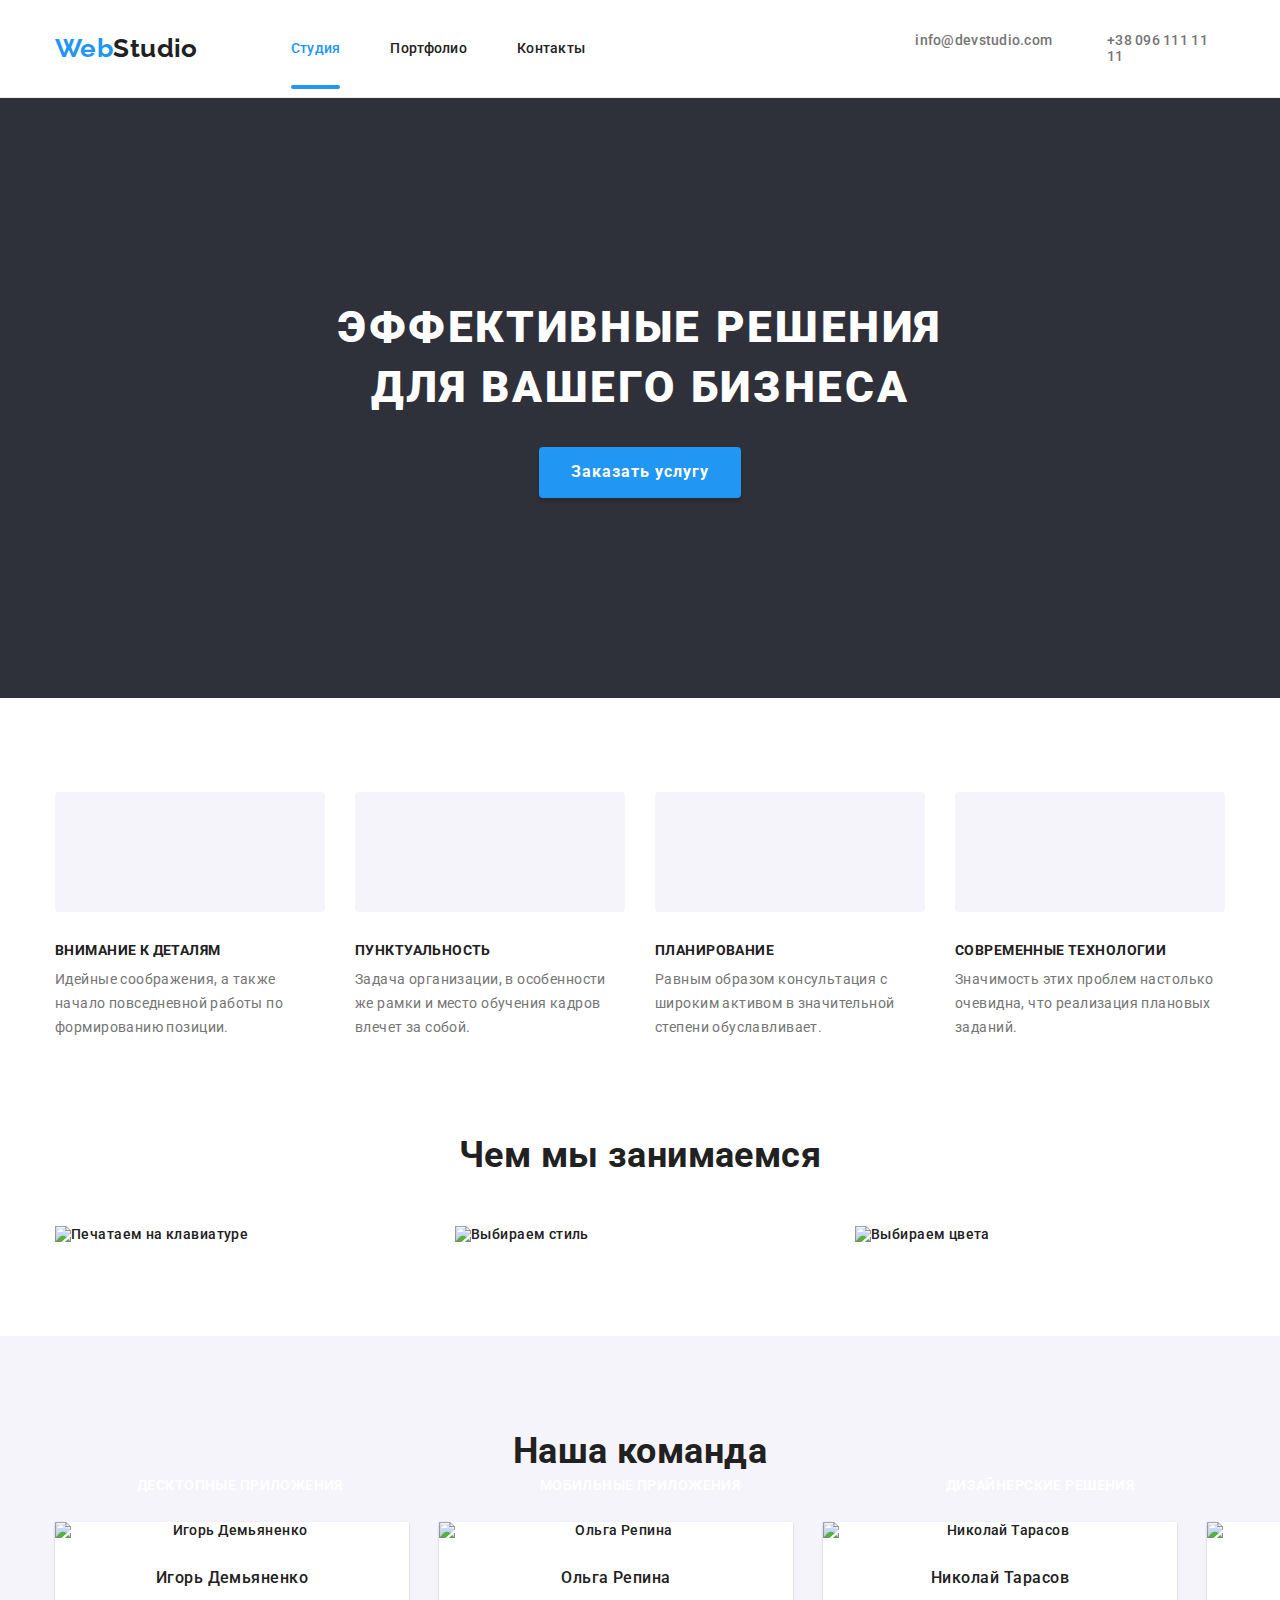
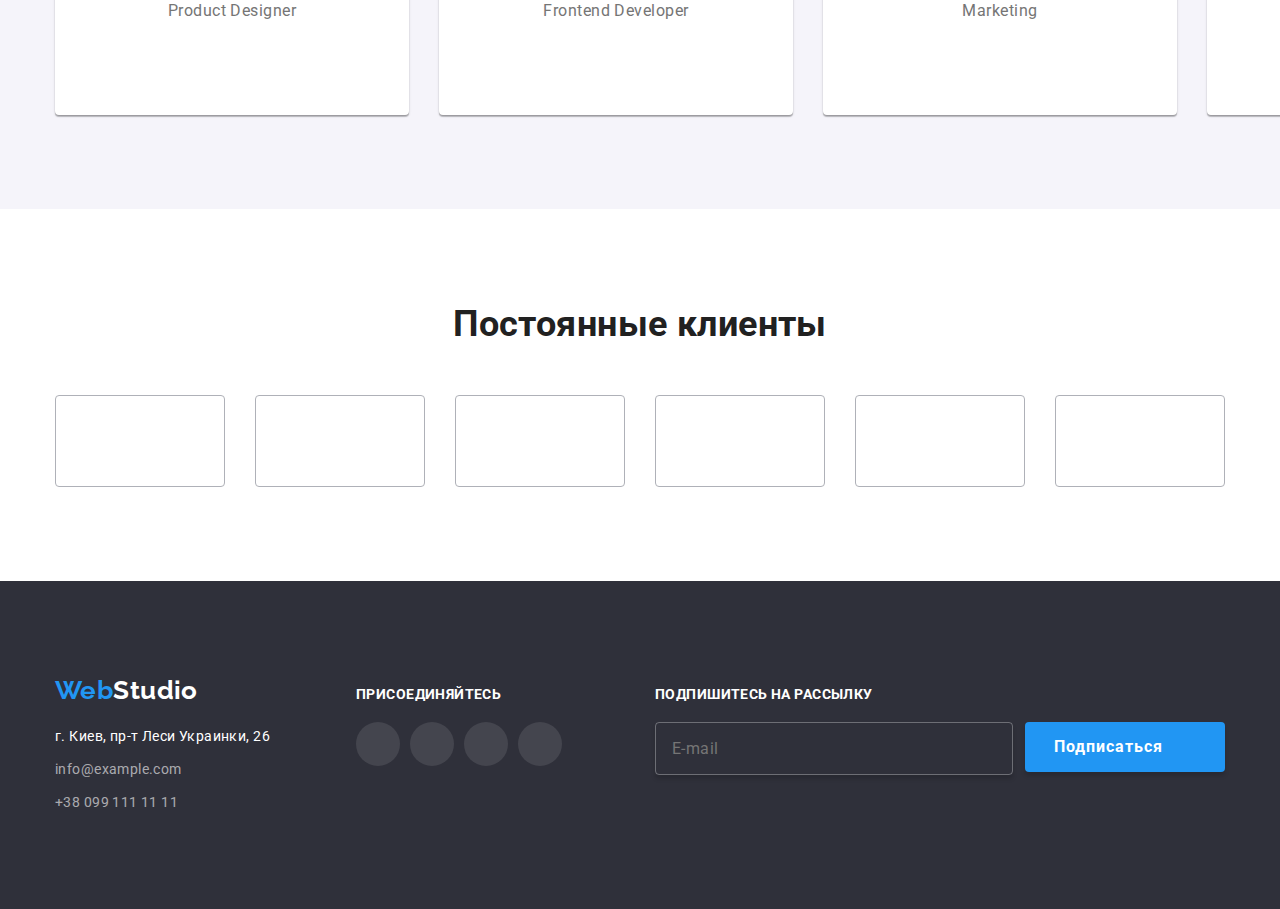
==== commit 8ac9ec63: "add option fo 320px" ====
--- a/index.html
+++ b/index.html
@@ -26,7 +26,7 @@
                         <use class="nav__icon-menu" href="./images/icons.svg#icon-menu"></use>
                     </svg>
                 </button>
-                <div class="nav__menu" id="nav__menu" data-menu>
+                <div class="nav__menu backdrop-menu" id="nav__menu" data-menu>
                     <div class="navigation">
                         <ul class="nav__list"> 
                             <li class="nav__item"> 
--- a/css/main.min.css
+++ b/css/main.min.css
@@ -1 +1 @@
-*,::before,::after{-webkit-box-sizing:border-box;box-sizing:border-box}html{line-height:1.15;-webkit-text-size-adjust:100%;-moz-tab-size:4;-o-tab-size:4;tab-size:4;-webkit-box-sizing:border-box;box-sizing:border-box}body{margin:0;font-family:system-ui,-apple-system,"Segoe UI",Roboto,Helvetica,Arial,sans-serif,"Apple Color Emoji","Segoe UI Emoji"}h1,h2,h3,h4,h5,h6,p{margin-top:0}img{display:block;max-width:100%;height:auto}ul{list-style:none;padding-left:0;margin:0}hr{height:0;color:inherit}abbr[title]{-webkit-text-decoration:underline dotted;text-decoration:underline dotted}b,strong{font-weight:bolder}code,kbd,samp,pre{font-family:ui-monospace,SFMono-Regular,Consolas,"Liberation Mono",Menlo,monospace;font-size:1em}small{font-size:80%}sub,sup{font-size:75%;line-height:0;position:relative;vertical-align:baseline}sub{bottom:-0.25em}sup{top:-0.5em}table{text-indent:0;border-color:inherit}button,input,optgroup,select,textarea{font-family:inherit;font-size:100%;line-height:1.15;margin:0}button,select{text-transform:none}button,[type=button],[type=reset],[type=submit]{-webkit-appearance:button}::-moz-focus-inner{border-style:none;padding:0}:-moz-focusring{outline:1px dotted ButtonText}:-moz-ui-invalid{box-shadow:none}legend{padding:0}progress{vertical-align:baseline}::-webkit-inner-spin-button,::-webkit-outer-spin-button{height:auto}[type=search]{-webkit-appearance:textfield;outline-offset:-2px}::-webkit-search-decoration{-webkit-appearance:none}::-webkit-file-upload-button{-webkit-appearance:button;font:inherit}summary{display:list-item}ul,.footer__adress,.footer__social,.footer-social__title,.portfolio-box__paragraph,.overlay__paragraph,.form__input{margin:0}.visually-hidden,.quality__box,.footer__adress,.footer__social{padding:0}body{color:#212121;font-family:"Roboto",sans-serif;margin:0}.hero__title,.form__button{font-family:"Roboto",sans-serif}.nav__logo,.footer__logo{font-family:"Raleway",sans-serif}.nav__logo-word,.portfolio-box__name,.form__control,.team__name{color:#212121}.team__item{background-color:#fff}.modal,.modal__close{background-color:#fff}.clients__link{color:#afb1b8}.clients__link:hover,.clients__link:focus{border-color:#2196f3;color:#2196f3}.nav__button:hover,.nav__button:focus{color:#2196f3}.form-check__icon{background-color:#2196f3;fill:#fff}.nav__link{color:#212121}.nav__link:hover,.nav__link:focus{color:#2196f3}.nav__link::after{background-color:#2196f3}.nav-contacts__link{color:#757575}.nav-contacts__link:hover,.nav-contacts__link:focus{color:#2196f3}.social-list__link{color:#afb1b8}.social-list__link:focus,.social-list__link:hover{color:#fff;background-color:#2196f3}.nav-contacts__icon:hover,.nav-contacts__icon:focus{color:#2196f3}.footer__contacts{color:rgba(255,255,255,.6)}.footer__contacts:hover,.footer__contacts:focus{color:#2196f3}.nav__logo,.nav__link.current,.footer__logo{color:#2196f3}.form__input:focus+.form__icons{color:#2196f3}.paragraph,.portfolio-box__paragraph{color:#757575}.hero.section,.footer,.send__input{background-color:#2f303a}.hero__title,.work__text,.footer,.word-logo,.send__input,.send__button,.form__button,.overlay__paragraph,.hero__title{color:#fff}.footer__link{color:#fff;background-color:rgba(255,255,255,.1)}.footer__link:hover,.footer__link:focus{color:#fff;background-color:#2196f3}.send__button,.form__button{background-color:#2196f3}.hero__button{font-family:"Roboto",sans-serif;background-color:#2196f3;color:#fff}.hero__button:hover,.hero__button:focus{background-color:#188ce8}.quality__box,.section.team{background-color:#f5f4fa}.portfolio__buttons{font-family:"Roboto",sans-serif;background-color:#f5f4fa}.portfolio__buttons:hover,.portfolio__buttons:focus{background-color:#2196f3;color:#fff}.footer__link{background-color:rgba(255,255,255,.1)}.work__box{background-color:rgba(47,48,58,.8)}.overlay{background-color:rgba(33,150,243,.9)}body{font-weight:500;font-size:14px;line-height:1.17;letter-spacing:.03em;margin:0}header{border-bottom:1px solid #ececec;position:relative}@media screen and (min-width: 768px){.container.nav{display:-webkit-box;display:-ms-flexbox;display:flex;-webkit-box-align:center;-ms-flex-align:center;align-items:center}}.nav__logo{text-decoration:none;font-weight:700;font-size:26px;line-height:1.17;display:block;padding-top:24px;padding-bottom:24px}@media screen and (max-width: 767px){.nav__logo{padding-top:16px;padding-bottom:16px}}@media screen and (min-width: 768px){.nav__list{display:-webkit-box;display:-ms-flexbox;display:flex}}.nav__link{position:relative;display:block;text-decoration:none;letter-spacing:.02em;-webkit-transition:color 250ms cubic-bezier(0.4, 0, 0.2, 1);transition:color 250ms cubic-bezier(0.4, 0, 0.2, 1)}@media screen and (min-width: 768px){.nav__link{padding-top:32px;padding-bottom:32px}}@media screen and (min-width: 768px){.nav__link::after{content:"";position:absolute;border-radius:2px;width:100%;height:4px;bottom:0;left:0;opacity:0}}.nav__link.current::after{content:"";opacity:1}@media screen and (min-width: 768px){.nav__item:not(:first-child){margin-left:50px}.nav__item:first-child{margin-left:93px}.nav__item:last-child{margin-right:0}}@media screen and (max-width: 767px){.nav__item{font-size:40px;line-height:1.172;letter-spacing:.02em;margin-left:40px}.nav__item:first-child{margin-top:48px}.nav__item:not(:last-child){margin-bottom:32px}}@media screen and (min-width: 768px)and (max-width: 1199px){.nav__item:first-child{margin-left:88px}}.nav-contacts__link{text-decoration:none;letter-spacing:.02em;-webkit-transition:color 250ms cubic-bezier(0.4, 0, 0.2, 1);transition:color 250ms cubic-bezier(0.4, 0, 0.2, 1);display:block}@media screen and (min-width: 768px){.nav-contacts__link{display:-webkit-box;display:-ms-flexbox;display:flex}}@media screen and (min-width: 1200px){.nav-contacts__link{padding-top:32px;padding-bottom:32px}}@media screen and (max-width: 767px){.nav-contacts{display:-webkit-box;display:-ms-flexbox;display:flex;-webkit-box-orient:vertical;-webkit-box-direction:reverse;-ms-flex-direction:column-reverse;flex-direction:column-reverse}}@media screen and (min-width: 768px){.nav-contacts{margin-left:84px}}@media screen and (min-width: 1200px){.nav-contacts{display:-webkit-box;display:-ms-flexbox;display:flex;margin-left:auto}}@media screen and (max-width: 767px){.nav-contacts__list{margin-left:40px;letter-spacing:.02em}.nav-contacts__list:last-child{font-size:34px;margin-top:302px;margin-bottom:32px}.nav-contacts__list:first-child{font-size:24px;margin-bottom:64px}}@media screen and (min-width: 768px)and (max-width: 1199px){.nav-contacts__list{font-size:12px;letter-spacing:.02em}.nav-contacts__list:first-child{margin-bottom:10px}}@media screen and (min-width: 1200px){.nav-contacts__list:not(:first-child){margin-left:30px}.nav-contacts__list:first-child{margin-left:305px}}.nav-contacts__icon{margin-right:9px;fill:currentColor}@media screen and (max-width: 767px){.nav-contacts__icon{display:none}}@media screen and (min-width: 768px)and (max-width: 1199px){.nav-contacts__icon{margin-right:8px}.nav-contacts__icon:first-child{width:14px;height:10px}.nav-contacts__icon:last-child{width:10px;height:14px}}.hero.section{background-image:-webkit-gradient(linear, left top, right top, from(rgba(47, 48, 58, 0.4)), to(rgba(47, 48, 58, 0.4))),url(../images/bgheroimg.jpg);background-image:linear-gradient(to right, rgba(47, 48, 58, 0.4), rgba(47, 48, 58, 0.4)),url(../images/bgheroimg.jpg);background-size:cover;background-position:center;text-align:center}@media screen and (min-width: 480px){.hero.section{padding-top:118px;padding-bottom:118px;max-width:480px}}@media screen and (min-width: 768px)and (max-width: 1199px){.hero.section{max-width:768px}}@media screen and (min-width: 1200px){.hero.section{max-width:1600px;padding-top:200px;padding-bottom:200px}}.hero__title{font-weight:900;font-size:44px;line-height:1.36;letter-spacing:.06em;text-transform:uppercase;margin-bottom:30px}@media screen and (max-width: 1199px){.hero__title{font-size:26px;line-height:1.61}}.hero__button{-webkit-box-shadow:0px 4px 4px rgba(0,0,0,.15);box-shadow:0px 4px 4px rgba(0,0,0,.15);border-radius:4px;border:1px;cursor:pointer;font-weight:700;font-size:16px;line-height:1.9;letter-spacing:.06em;display:inline-block;padding:10px 32px;-webkit-transition:background-color 250ms cubic-bezier(0.4, 0, 0.2, 1);transition:background-color 250ms cubic-bezier(0.4, 0, 0.2, 1)}.name{font-weight:700;font-size:36px;text-align:center}.visually-hidden{position:absolute;width:1px;height:1px;margin:-1px;border:0;padding:0;white-space:nowrap;-webkit-clip-path:inset(100%);clip-path:inset(100%);clip:rect(0 0 0 0);overflow:hidden}.paragraph{font-weight:400;line-height:1.7;margin-bottom:0;letter-spacing:.03em}@media screen and (max-width: 1200px){.section.quality{padding-top:60px;padding-bottom:60px}}.quality__title{margin-bottom:10px;font-weight:700;font-size:14px;text-transform:uppercase}@media screen and (max-width: 767px){.quality__title{text-align:center}}@media screen and (min-width: 768px)and (max-width: 1199px){.quality__list{display:-webkit-box;display:-ms-flexbox;display:flex;-ms-flex-wrap:wrap;flex-wrap:wrap;margin:-15px}}@media screen and (min-width: 1200px){.quality__list{display:-webkit-box;display:-ms-flexbox;display:flex}}@media screen and (min-width: 480px)and (max-width: 767px){.quality__item{width:450px}.quality__item:not(:last-child){margin-bottom:30px}}@media screen and (min-width: 768px)and (max-width: 1199px){.quality__item{width:354px;-ms-flex-preferred-size:calc((100% - 60px)/2);flex-basis:calc((100% - 60px)/2);margin:15px}}@media screen and (min-width: 1200px){.quality__item{width:270px;margin-right:30px}.quality__item:last-child{margin-right:0}}.quality__box{height:120px;margin-bottom:30px;padding:0;border-radius:4px;display:-webkit-box;display:-ms-flexbox;display:flex;-webkit-box-pack:center;-ms-flex-pack:center;justify-content:center;-webkit-box-align:center;-ms-flex-align:center;align-items:center}@media screen and (min-width: 480px){.quality__box{width:450px}}@media screen and (min-width: 768px){.quality__box{width:352px}}@media screen and (min-width: 1200px){.quality__box{width:270px}}.works.section{padding-top:0}@media screen and (max-width: 1199px){.works.section{display:none}}.works__title{margin-bottom:50px}.works__list{display:-webkit-box;display:-ms-flexbox;display:flex}.work__item{margin-right:30px;position:relative}.work__item:last-child{margin-right:0}.work__box{position:absolute;width:100%;bottom:0;top:224px}.work__text{margin-bottom:0;margin-top:27px;text-align:center;text-transform:uppercase;font-weight:700;line-height:1.17;font-size:14px;letter-spacing:.03em}.section.team{text-align:center}@media screen and (max-width: 1199px){.section.team{padding-top:60px;padding-bottom:60px}}@media screen and (max-width: 1199px){.team__title{margin-bottom:30px}}@media screen and (min-width: 1200px){.team__title{margin-bottom:50px}}@media screen and (min-width: 768px)and (max-width: 1199px){.team__list{display:-webkit-box;display:-ms-flexbox;display:flex;-ms-flex-wrap:wrap;flex-wrap:wrap;margin:-15px}}@media screen and (min-width: 1200px){.team__list{display:-webkit-box;display:-ms-flexbox;display:flex}}.team__item{-webkit-box-shadow:0px 1px 3px rgba(0,0,0,.12),0px 1px 1px rgba(0,0,0,.14),0px 2px 1px rgba(0,0,0,.2);box-shadow:0px 1px 3px rgba(0,0,0,.12),0px 1px 1px rgba(0,0,0,.14),0px 2px 1px rgba(0,0,0,.2);border-radius:0px 0px 4px 4px}@media screen and (min-width: 480px)and (max-width: 767px){.team__item{margin-bottom:30px}.team__item:last-child{margin-bottom:0}}@media screen and (min-width: 768px)and (max-width: 1199px){.team__item{width:354px;-ms-flex-preferred-size:calc((100% - 60px)/2);flex-basis:calc((100% - 60px)/2);margin:15px}}@media screen and (min-width: 1200px){.team__item{margin-right:30px}.team__item:last-child{margin-right:0}}@media screen and (min-width: 480px){.team__image{width:450px}}@media screen and (min-width: 768px){.team__image{width:354px}}.team__box{padding-top:30px;padding-bottom:16px}.team__name{font-weight:500;font-size:16px;line-height:1.18;letter-spacing:.03em;margin-bottom:10px}.team__pos{font-size:16px}.social-list{padding:0 32px 30px 32px;display:-webkit-box;display:-ms-flexbox;display:flex;-webkit-box-align:center;-ms-flex-align:center;align-items:center;-webkit-box-pack:center;-ms-flex-pack:center;justify-content:center}.social-list__item{width:44px;height:44px;margin-right:10px}.social-list__item:last-child{margin-right:0}.social-list__link{width:44px;height:44px;display:-webkit-box;display:-ms-flexbox;display:flex;-webkit-box-pack:center;-ms-flex-pack:center;justify-content:center;-webkit-box-align:center;-ms-flex-align:center;align-items:center;-webkit-transition:color 250ms cubic-bezier(0.4, 0, 0.2, 1),background-color 250ms cubic-bezier(0.4, 0, 0.2, 1);transition:color 250ms cubic-bezier(0.4, 0, 0.2, 1),background-color 250ms cubic-bezier(0.4, 0, 0.2, 1);border-radius:50%}.social-list__icon{fill:currentColor}@media screen and (max-width: 1199px){.section.clients{padding-top:60px;padding-bottom:60px}}.clients__title{font-weight:700;font-size:36px;text-align:center;margin-bottom:30px}@media screen and (min-width: 1200px){.clients__title{margin-bottom:50px}}@media screen and (min-width: 480px)and (max-width: 1199px){.clients__list{display:-webkit-box;display:-ms-flexbox;display:flex;-ms-flex-wrap:wrap;flex-wrap:wrap;margin:-15px}}@media screen and (min-width: 1200px){.clients__list{display:-webkit-box;display:-ms-flexbox;display:flex;-webkit-box-pack:center;-ms-flex-pack:center;justify-content:center}}@media screen and (min-width: 480px)and (max-width: 767px){.clients__item{-ms-flex-preferred-size:calc((100% - 90px)/2);flex-basis:calc((100% - 90px)/2);margin:15px}}@media screen and (min-width: 768px)and (max-width: 1199px){.clients__item{-ms-flex-preferred-size:calc((100% - 90px)/3);flex-basis:calc((100% - 90px)/3);margin:15px}}@media screen and (min-width: 1200px){.clients__item{display:-webkit-box;display:-ms-flexbox;display:flex;width:170px;margin-right:30px}.clients__item:last-child{margin-right:0}}.clients__link{display:-webkit-box;display:-ms-flexbox;display:flex;-webkit-box-pack:center;-ms-flex-pack:center;justify-content:center;-webkit-box-align:center;-ms-flex-align:center;align-items:center;height:92px;border:1px solid #afb1b8;border-radius:4px;-webkit-transition:color 250ms cubic-bezier(0.4, 0, 0.2, 1),border-color 250ms cubic-bezier(0.4, 0, 0.2, 1);transition:color 250ms cubic-bezier(0.4, 0, 0.2, 1),border-color 250ms cubic-bezier(0.4, 0, 0.2, 1)}@media screen and (max-width: 767px){.clients__link{width:210px}}@media screen and (min-width: 768px){.clients__link{width:226px}}@media screen and (min-width: 1200px){.clients__link{width:170px}}.client__icon{fill:currentColor}@media screen and (max-width: 1199px){.footer.section{padding-top:60px;padding-bottom:60px}}@media scrren and (min-width: 480px){.footer__box{display:-webkit-box;display:-ms-flexbox;display:flex;-webkit-box-align:baseline;-ms-flex-align:baseline;align-items:baseline}}@media screen and (min-width: 768px){.footer__box{display:-webkit-box;display:-ms-flexbox;display:flex;-ms-flex-wrap:wrap;flex-wrap:wrap;-ms-flex-pack:distribute;justify-content:space-around}}@media screen and (min-width: 1200px){.footer__box{-ms-flex-wrap:nowrap;flex-wrap:nowrap;-webkit-box-align:baseline;-ms-flex-align:baseline;align-items:baseline;-webkit-box-pack:center;-ms-flex-pack:center;justify-content:center}}@media screen and (min-width: 1200px){.footer__adress{padding:0;margin-bottom:0;width:231px}}@media screen and (min-width: 768px)and (max-width: 1199px){.footer__adress{text-align:center;margin-bottom:60px}}@media screen and (max-width: 767px){.footer__adress{padding:0;width:100%;text-align:center;margin-bottom:60px}}.footer__logo{text-decoration:none;font-weight:700;font-size:26px;line-height:1.17}.footer__street{font-style:normal;font-weight:400;line-height:1.71;margin-top:20px;margin-bottom:9px}.footer__list{margin-top:9px}.footer__contacts{font-weight:400;text-decoration:none;line-height:1.71;-webkit-transition:color 250ms cubic-bezier(0.4, 0, 0.2, 1);transition:color 250ms cubic-bezier(0.4, 0, 0.2, 1)}@media screen and (max-width: 1199px){.footer__social{text-align:center;padding:0;margin-bottom:60px}}@media screen and (min-width: 1200px){.footer__social{width:206px;margin:0;margin-left:70px;margin-right:93px}}.footer-social__title{margin:0;margin-bottom:20px;text-transform:uppercase;font-weight:700;font-size:14px;line-height:1.142;letter-spacing:.03em}.footer-social__list{display:-webkit-box;display:-ms-flexbox;display:flex;-webkit-box-pack:center;-ms-flex-pack:center;justify-content:center}.footer__link{width:100%;height:100%;display:-webkit-box;display:-ms-flexbox;display:flex;-webkit-box-pack:center;-ms-flex-pack:center;justify-content:center;-webkit-box-align:center;-ms-flex-align:center;align-items:center;border-radius:50%;-webkit-transition:color 250ms cubic-bezier(0.4, 0, 0.2, 1),background-color 250ms cubic-bezier(0.4, 0, 0.2, 1);transition:color 250ms cubic-bezier(0.4, 0, 0.2, 1),background-color 250ms cubic-bezier(0.4, 0, 0.2, 1)}.footer__link:hover,.footer__link:focus{border-radius:50%}.send{font-weight:700;font-size:14px;line-height:1.17;letter-spacing:.03em;text-transform:uppercase;margin-bottom:20px}@media screen and (max-width: 768px){.send{text-align:center}}.send__form{text-align:center}@media screen and (min-width: 768px)and (max-width: 1199px){.send__form{display:-webkit-box;display:-ms-flexbox;display:flex;-webkit-box-orient:vertical;-webkit-box-direction:normal;-ms-flex-direction:column;flex-direction:column;-webkit-box-align:center;-ms-flex-align:center;align-items:center}}@media screen and (min-width: 1200px){.send__form{display:-webkit-box;display:-ms-flexbox;display:flex}}.send__input{font-weight:400;font-size:16px;line-height:1.25;letter-spacing:.03em;background-color:var(--color-hero);padding:16px 295px 15px 16px;-webkit-box-shadow:0 4px 4px 0 rgba(0,0,0,.15);box-shadow:0 4px 4px 0 rgba(0,0,0,.15);border-radius:4px;border:1px solid rgba(255,255,255,.3);margin-right:12px}@media screen and (min-width: 480px){.send__input{width:450px;margin-bottom:20px}}@media screen and (min-width: 768px){.send__input{width:450px}}@media screen and (min-width: 1200px){.send__input{width:358px}}.send__button{position:relative;width:200px;height:50px;padding:10px 62px 10px 29px;border-radius:4px;-webkit-box-shadow:0 4px 4px 0 rgba(0,0,0,.15);box-shadow:0 4px 4px 0 rgba(0,0,0,.15);border:1px;cursor:pointer;font-weight:700;font-size:16px;line-height:1.88;letter-spacing:.06em}.send__icon{fill:currentColor;position:absolute;right:28px;bottom:13px}.portfolio__list{display:-webkit-box;display:-ms-flexbox;display:flex}@media screen and (max-width: 767px){.portfolio__list{margin-bottom:40px;-ms-flex-wrap:wrap;flex-wrap:wrap}}@media screen and (min-width: 768px){.portfolio__list{margin-bottom:30px;-webkit-box-pack:center;-ms-flex-pack:center;justify-content:center}}@media screen and (min-width: 1200px){.portfolio__list{margin-bottom:50px}}.portfolio__item{margin-right:8px}.portfolio__item:last-child{margin-right:0}@media screen and (max-width: 767px){.portfolio__item{margin-bottom:10px}.portfolio__item:nth-child(3){margin-right:0}.portfolio__item:nth-child(n+4){margin-bottom:0}}.portfolio__buttons{border:rgba(0,0,0,0);cursor:pointer;font-size:16px;line-height:1.625;font-weight:500;padding:6px 22px;max-width:145px;border-radius:4px;-webkit-transition:color 250ms cubic-bezier(0.4, 0, 0.2, 1),background-color 250ms cubic-bezier(0.4, 0, 0.2, 1),-webkit-box-shadow 250ms cubic-bezier(0.4, 0, 0.2, 1);transition:color 250ms cubic-bezier(0.4, 0, 0.2, 1),background-color 250ms cubic-bezier(0.4, 0, 0.2, 1),-webkit-box-shadow 250ms cubic-bezier(0.4, 0, 0.2, 1);transition:color 250ms cubic-bezier(0.4, 0, 0.2, 1),background-color 250ms cubic-bezier(0.4, 0, 0.2, 1),box-shadow 250ms cubic-bezier(0.4, 0, 0.2, 1);transition:color 250ms cubic-bezier(0.4, 0, 0.2, 1),background-color 250ms cubic-bezier(0.4, 0, 0.2, 1),box-shadow 250ms cubic-bezier(0.4, 0, 0.2, 1),-webkit-box-shadow 250ms cubic-bezier(0.4, 0, 0.2, 1)}.portfolio__buttons:hover,.portfolio__buttons:focus{-webkit-box-shadow:0px 3px 1px rgba(0,0,0,.1),0px 1px 2px rgba(0,0,0,.08),0px 2px 2px rgba(0,0,0,.12);box-shadow:0px 3px 1px rgba(0,0,0,.1),0px 1px 2px rgba(0,0,0,.08),0px 2px 2px rgba(0,0,0,.12);border-radius:4px}@media screen and (min-width: 768px){.portfolio__menu{display:-webkit-box;display:-ms-flexbox;display:flex;-ms-flex-wrap:wrap;flex-wrap:wrap}}.portfolio__images{-webkit-transition:-webkit-box-shadow 250ms cubic-bezier(0.4, 0, 0.2, 1);transition:-webkit-box-shadow 250ms cubic-bezier(0.4, 0, 0.2, 1);transition:box-shadow 250ms cubic-bezier(0.4, 0, 0.2, 1);transition:box-shadow 250ms cubic-bezier(0.4, 0, 0.2, 1), -webkit-box-shadow 250ms cubic-bezier(0.4, 0, 0.2, 1)}@media screen and (max-width: 480px){.portfolio__images{margin-right:0;width:450px;margin-bottom:30px}.portfolio__images:nth-child(9){margin-bottom:0}}@media screen and (min-width: 768px){.portfolio__images{width:354px}.portfolio__images:nth-child(odd){margin-right:30px}.portfolio__images:not(last-clild){margin-bottom:30px}}@media screen and (min-width: 1200px){.portfolio__images{margin-bottom:30px;margin-right:30px;width:370px}.portfolio__images:nth-child(3n+3){margin-right:0}.portfolio__images:nth-last-child(-n+3){margin-bottom:0}}.portfolio__images:hover,.portfolio__images:focus{-webkit-box-shadow:0px 1px 1px rgba(0,0,0,.12),0px 4px 4px rgba(0,0,0,.06),1px 4px 6px rgba(0,0,0,.16);box-shadow:0px 1px 1px rgba(0,0,0,.12),0px 4px 4px rgba(0,0,0,.06),1px 4px 6px rgba(0,0,0,.16)}@media screen and (min-width: 480px){.portfolio__img{width:450px}}@media screen and (min-width: 768px)and (max-width: 1199px){.portfolio__img{width:354px}}.portfolio__images:hover .overlay{-webkit-transform:translateY(0%);transform:translateY(0%);opacity:1}.overlay{position:absolute;width:100%;height:100%;top:0;left:0;-webkit-transform:translateY(100%);transform:translateY(100%);-webkit-transition:opacity 250ms cubic-bezier(0.4, 0, 0.2, 1),-webkit-transform 250ms cubic-bezier(0.4, 0, 0.2, 1);transition:opacity 250ms cubic-bezier(0.4, 0, 0.2, 1),-webkit-transform 250ms cubic-bezier(0.4, 0, 0.2, 1);transition:transform 250ms cubic-bezier(0.4, 0, 0.2, 1),opacity 250ms cubic-bezier(0.4, 0, 0.2, 1);transition:transform 250ms cubic-bezier(0.4, 0, 0.2, 1),opacity 250ms cubic-bezier(0.4, 0, 0.2, 1),-webkit-transform 250ms cubic-bezier(0.4, 0, 0.2, 1);display:-webkit-box;display:-ms-flexbox;display:flex;-webkit-box-align:center;-ms-flex-align:center;align-items:center}.portfolio__box{padding:20px 24px;border:1px solid #eee}.portfolio-box__name{font-weight:700;font-size:18px;line-height:2;letter-spacing:.06em;margin-bottom:4px}.portfolio-box__paragraph{font-weight:400;font-size:16px;line-height:1.87;margin:0}.portfolio__overlay{position:relative;overflow:hidden}.overlay__paragraph{font-weight:400;font-size:18px;line-height:1.55;letter-spacing:.03em;padding:0 24px;width:100%;margin:0}.section{margin-left:auto;margin-right:auto;padding-top:94px;padding-bottom:94px}.container{padding-left:15px;padding-right:15px;margin-left:auto;margin-right:auto}@media screen and (min-width: 480px){.container{width:480px}}@media screen and (min-width: 768px){.container{width:768px}}@media screen and (min-width: 1200px){.container{width:1200px}}.backdrop{position:fixed;top:0;left:0;width:100%;height:100%;background-color:rgba(0,0,0,.2);visibility:visible;z-index:1;-webkit-transition:opacity 250ms cubic-bezier(0.4, 0, 0.2, 1),visibility 250ms cubic-bezier(0.4, 0, 0.2, 1);transition:opacity 250ms cubic-bezier(0.4, 0, 0.2, 1),visibility 250ms cubic-bezier(0.4, 0, 0.2, 1)}.backdrop.is-hidden{opacity:0;visibility:hidden;pointer-events:none}.modal{position:absolute;-webkit-box-shadow:0 2px 1px 0 rgba(0,0,0,.2),0 1px 1px 0 rgba(0,0,0,.14),0 1px 3px 0 rgba(0,0,0,.12);box-shadow:0 2px 1px 0 rgba(0,0,0,.2),0 1px 1px 0 rgba(0,0,0,.14),0 1px 3px 0 rgba(0,0,0,.12);border-radius:4px;top:50%;left:50%;-webkit-transform:translate(-50%, -50%) scale(1);transform:translate(-50%, -50%) scale(1);-webkit-transition:-webkit-transform 250ms cubic-bezier(0.4, 0, 0.2, 1);transition:-webkit-transform 250ms cubic-bezier(0.4, 0, 0.2, 1);transition:transform 250ms cubic-bezier(0.4, 0, 0.2, 1);transition:transform 250ms cubic-bezier(0.4, 0, 0.2, 1), -webkit-transform 250ms cubic-bezier(0.4, 0, 0.2, 1)}@media screen and (min-width: 480px)and (max-width: 1199px){.modal{width:450px;height:609px}}@media screen and (min-width: 1200px){.modal{min-width:528px;min-height:581px}}.modal__close{position:absolute;top:8px;right:8px;width:30px;height:30px;border-radius:50%;border:1px solid rgba(0,0,0,.1);cursor:pointer;display:-webkit-box;display:-ms-flexbox;display:flex;-webkit-box-pack:center;-ms-flex-pack:center;justify-content:center;-webkit-box-align:center;-ms-flex-align:center;align-items:center}.modal__icon{margin:3px}.form__main{margin:0 40px 12px;margin-bottom:20px}.form__title{font-weight:700;font-size:20px;line-height:1.17;letter-spacing:.03em;text-align:center;margin-top:40px;margin-bottom:12px}@media screen and (min-width: 480px)and (max-width: 1199px){.form__title{line-height:1.5;margin-left:40px;margin-right:40px}}.form__box{margin-bottom:10px;display:-webkit-box;display:-ms-flexbox;display:flex;-webkit-box-orient:vertical;-webkit-box-direction:normal;-ms-flex-direction:column;flex-direction:column}.form__label{font-weight:400;font-size:12px;line-height:1.17;letter-spacing:.01em;color:#757575;margin-bottom:4px}.form__svg{position:relative}.form__input{margin:0;padding:6px 0 6px 42px;border-radius:4px;border:1px solid rgba(33,33,33,.2);outline:0;-webkit-transition:border-color 250ms cubic-bezier(0.4, 0, 0.2, 1);transition:border-color 250ms cubic-bezier(0.4, 0, 0.2, 1);width:448px;height:40px}@media screen and (min-width: 480px)and (max-width: 1199px){.form__input{width:370px}}.form__input:focus{border-color:#2196f3}.form__icons{left:15px;position:absolute;bottom:14px;display:inline-block;fill:currentColor}.form__textarea{padding:12px 16px;border-radius:4px;border:1px solid rgba(33,33,33,.2);outline:0;-webkit-transition:border-color 250ms cubic-bezier(0.4, 0, 0.2, 1);transition:border-color 250ms cubic-bezier(0.4, 0, 0.2, 1);resize:none}.form__textarea:focus{border-color:#2196f3}.form__textarea::-webkit-input-placeholder{color:rgba(117,117,117,.5);font-weight:400;font-size:12px;line-height:1.17;letter-spacing:.01em}.form__textarea::-moz-placeholder{color:rgba(117,117,117,.5);font-weight:400;font-size:12px;line-height:1.17;letter-spacing:.01em}.form__textarea:-ms-input-placeholder{color:rgba(117,117,117,.5);font-weight:400;font-size:12px;line-height:1.17;letter-spacing:.01em}.form__textarea::-ms-input-placeholder{color:rgba(117,117,117,.5);font-weight:400;font-size:12px;line-height:1.17;letter-spacing:.01em}.form__textarea::placeholder{color:rgba(117,117,117,.5);font-weight:400;font-size:12px;line-height:1.17;letter-spacing:.01em}.form__check{margin-bottom:30px;margin-left:52px;margin-right:52px;display:-webkit-box;display:-ms-flexbox;display:flex;-webkit-box-align:center;-ms-flex-align:center;align-items:center}@media screen and (min-width: 480px)and (max-width: 1199px){.form__check{margin-left:40px;margin-right:40px}}.form-check__label{font-weight:400;line-height:1.71;color:#757575;display:-webkit-box;display:-ms-flexbox;display:flex;-webkit-box-align:center;-ms-flex-align:center;align-items:center}@media screen and (min-width: 480px)and (max-width: 1199px){.form-check__label{font-size:12px;line-height:1.17}}.form__control{display:-webkit-box;display:-ms-flexbox;display:flex;-webkit-box-pack:center;-ms-flex-pack:center;justify-content:center;-webkit-box-align:center;-ms-flex-align:center;align-items:center;fill:currentColor;width:16px;height:15px;margin-right:7px;border:2px solid #212121;border-radius:2px;-webkit-box-shadow:0 4px 4px 0 rgba(0,0,0,.2509803922);box-shadow:0 4px 4px 0 rgba(0,0,0,.2509803922)}.form__checkbox{appearance:none;-webkit-appearance:none;-moz-appearance:none}.form-check__icon{opacity:0;-ms-flex-negative:0;flex-shrink:0;-webkit-transition:opacity 250ms cubic-bezier(0.4, 0, 0.2, 1);transition:opacity 250ms cubic-bezier(0.4, 0, 0.2, 1);border:2px solid #2196f3;border-radius:2px}.form__checkbox:checked+.form-check__icon{opacity:1}.form__word{color:#2196f3}.form__button{margin:0 164px 40px;border-radius:4px;border:1px;cursor:pointer;font-weight:700;font-size:16px;line-height:1.9;letter-spacing:.06em;padding:10px 55px;-webkit-box-shadow:0 4px 4px 0 rgba(0,0,0,.15);box-shadow:0 4px 4px 0 rgba(0,0,0,.15);-webkit-transition:background-color 250ms cubic-bezier(0.4, 0, 0.2, 1);transition:background-color 250ms cubic-bezier(0.4, 0, 0.2, 1)}@media screen and (min-width: 480px)and (max-width: 1199px){.form__button{margin:0 125px 40px}}.form__button:hover,.form__button:focus{background-color:#188ce8}@media screen and (min-width: 767px){.modal-links{display:none}}.modal-links__list{display:-webkit-box;display:-ms-flexbox;display:flex;margin-left:40px}.modal-links__item{font-size:18px;line-height:1.22;letter-spacing:.02em;margin-bottom:48px}.modal-links__item:not(:last-child){margin-right:10px;border-right:1px solid rgba(33,33,33,.2);padding-right:10px}.modal-links__link{color:#2196f3;text-decoration:none}@media screen and (max-width: 768px){.nav__button{z-index:2;position:absolute;top:22px;right:23px;display:-webkit-inline-box;display:-ms-inline-flexbox;display:inline-flex;margin:0;padding:0;border:none;background-color:rgba(0,0,0,0);fill:currentColor}}@media screen and (min-width: 768px){.nav__button{display:none}}.nav__icon-close{opacity:0}.is-open .nav__icon-close{opacity:1;-webkit-transition:opacity 250ms cubic-bezier(0.4, 0, 0.2, 1),-webkit-transform 250ms cubic-bezier(0.4, 0, 0.2, 1);transition:opacity 250ms cubic-bezier(0.4, 0, 0.2, 1),-webkit-transform 250ms cubic-bezier(0.4, 0, 0.2, 1);transition:transform 250ms cubic-bezier(0.4, 0, 0.2, 1),opacity 250ms cubic-bezier(0.4, 0, 0.2, 1);transition:transform 250ms cubic-bezier(0.4, 0, 0.2, 1),opacity 250ms cubic-bezier(0.4, 0, 0.2, 1),-webkit-transform 250ms cubic-bezier(0.4, 0, 0.2, 1)}.is-open .nav__icon-menu{opacity:0;-webkit-transition:opacity 250ms cubic-bezier(0.4, 0, 0.2, 1),-webkit-transform 250ms cubic-bezier(0.4, 0, 0.2, 1);transition:opacity 250ms cubic-bezier(0.4, 0, 0.2, 1),-webkit-transform 250ms cubic-bezier(0.4, 0, 0.2, 1);transition:transform 250ms cubic-bezier(0.4, 0, 0.2, 1),opacity 250ms cubic-bezier(0.4, 0, 0.2, 1);transition:transform 250ms cubic-bezier(0.4, 0, 0.2, 1),opacity 250ms cubic-bezier(0.4, 0, 0.2, 1),-webkit-transform 250ms cubic-bezier(0.4, 0, 0.2, 1)}.nav__menu{z-index:1;-webkit-transition:opacity 250ms cubic-bezier(0.4, 0, 0.2, 1),-webkit-transform 250ms cubic-bezier(0.4, 0, 0.2, 1);transition:opacity 250ms cubic-bezier(0.4, 0, 0.2, 1),-webkit-transform 250ms cubic-bezier(0.4, 0, 0.2, 1);transition:transform 250ms cubic-bezier(0.4, 0, 0.2, 1),opacity 250ms cubic-bezier(0.4, 0, 0.2, 1);transition:transform 250ms cubic-bezier(0.4, 0, 0.2, 1),opacity 250ms cubic-bezier(0.4, 0, 0.2, 1),-webkit-transform 250ms cubic-bezier(0.4, 0, 0.2, 1)}.nav__menu.is-open{opacity:1;-webkit-transform:translateX(0);transform:translateX(0)}@media screen and (max-width: 767px){.nav__menu{-webkit-transform:translateX(-100%);transform:translateX(-100%);opacity:0;position:absolute;top:0;left:0;width:100%;height:796px;background-color:#fff;-webkit-box-shadow:0 1 3 0 rgba(0,0,0,.16);box-shadow:0 1 3 0 rgba(0,0,0,.16);-webkit-box-shadow:0 2 4 0 rgba(0,0,0,.08);box-shadow:0 2 4 0 rgba(0,0,0,.08);-webkit-box-shadow:0 4 8 0 rgba(0,0,0,.04);box-shadow:0 4 8 0 rgba(0,0,0,.04)}}@media screen and (min-width: 768px){.nav__menu{display:-webkit-box;display:-ms-flexbox;display:flex;-webkit-box-align:center;-ms-flex-align:center;align-items:center}}@media screen and (min-width: 768px){.navigation,.contacts{display:-webkit-box;display:-ms-flexbox;display:flex}}/*# sourceMappingURL=main.min.css.map */+*,::before,::after{-webkit-box-sizing:border-box;box-sizing:border-box}html{line-height:1.15;-webkit-text-size-adjust:100%;-moz-tab-size:4;-o-tab-size:4;tab-size:4;-webkit-box-sizing:border-box;box-sizing:border-box}body{margin:0;font-family:system-ui,-apple-system,"Segoe UI",Roboto,Helvetica,Arial,sans-serif,"Apple Color Emoji","Segoe UI Emoji"}h1,h2,h3,h4,h5,h6,p{margin-top:0}img{display:block;max-width:100%;height:auto}ul{list-style:none;padding-left:0;margin:0}hr{height:0;color:inherit}abbr[title]{-webkit-text-decoration:underline dotted;text-decoration:underline dotted}b,strong{font-weight:bolder}code,kbd,samp,pre{font-family:ui-monospace,SFMono-Regular,Consolas,"Liberation Mono",Menlo,monospace;font-size:1em}small{font-size:80%}sub,sup{font-size:75%;line-height:0;position:relative;vertical-align:baseline}sub{bottom:-0.25em}sup{top:-0.5em}table{text-indent:0;border-color:inherit}button,input,optgroup,select,textarea{font-family:inherit;font-size:100%;line-height:1.15;margin:0}button,select{text-transform:none}button,[type=button],[type=reset],[type=submit]{-webkit-appearance:button}::-moz-focus-inner{border-style:none;padding:0}:-moz-focusring{outline:1px dotted ButtonText}:-moz-ui-invalid{box-shadow:none}legend{padding:0}progress{vertical-align:baseline}::-webkit-inner-spin-button,::-webkit-outer-spin-button{height:auto}[type=search]{-webkit-appearance:textfield;outline-offset:-2px}::-webkit-search-decoration{-webkit-appearance:none}::-webkit-file-upload-button{-webkit-appearance:button;font:inherit}summary{display:list-item}ul,.footer__adress,.footer__social,.footer-social__title,.portfolio-box__paragraph,.overlay__paragraph,.form__input{margin:0}.visually-hidden,.quality__box,.footer__adress,.footer__social{padding:0}body{color:#212121;font-family:"Roboto",sans-serif;margin:0}.hero__title,.form__button{font-family:"Roboto",sans-serif}.nav__logo,.footer__logo{font-family:"Raleway",sans-serif}.nav__logo-word,.portfolio-box__name,.form__control,.team__name{color:#212121}.team__item{background-color:#fff}.modal,.modal__close{background-color:#fff}.clients__link{color:#afb1b8}.clients__link:hover,.clients__link:focus{border-color:#2196f3;color:#2196f3}.nav__button:hover,.nav__button:focus{color:#2196f3}.form-check__icon{background-color:#2196f3;fill:#fff}.nav__link{color:#212121}.nav__link:hover,.nav__link:focus{color:#2196f3}.nav__link::after{background-color:#2196f3}.nav-contacts__link{color:#757575}.nav-contacts__link:hover,.nav-contacts__link:focus{color:#2196f3}.social-list__link{color:#afb1b8}.social-list__link:focus,.social-list__link:hover{color:#fff;background-color:#2196f3}.nav-contacts__icon:hover,.nav-contacts__icon:focus{color:#2196f3}.footer__contacts{color:rgba(255,255,255,.6)}.footer__contacts:hover,.footer__contacts:focus{color:#2196f3}.nav__logo,.nav__link.current,.footer__logo{color:#2196f3}.form__input:focus+.form__icons{color:#2196f3}.paragraph,.portfolio-box__paragraph{color:#757575}.hero.section,.footer,.send__input{background-color:#2f303a}.hero__title,.work__text,.footer,.word-logo,.send__input,.send__button,.form__button,.overlay__paragraph,.hero__title{color:#fff}.footer__link{color:#fff;background-color:rgba(255,255,255,.1)}.footer__link:hover,.footer__link:focus{color:#fff;background-color:#2196f3}.send__button,.form__button{background-color:#2196f3}.hero__button{font-family:"Roboto",sans-serif;background-color:#2196f3;color:#fff}.hero__button:hover,.hero__button:focus{background-color:#188ce8}.quality__box,.section.team{background-color:#f5f4fa}.portfolio__buttons{font-family:"Roboto",sans-serif;background-color:#f5f4fa}.portfolio__buttons:hover,.portfolio__buttons:focus{background-color:#2196f3;color:#fff}.footer__link{background-color:rgba(255,255,255,.1)}.work__box{background-color:rgba(47,48,58,.8)}.overlay{background-color:rgba(33,150,243,.9)}body{font-weight:500;font-size:14px;line-height:1.17;letter-spacing:.03em;margin:0}header{border-bottom:1px solid #ececec;position:relative}@media screen and (min-width: 768px){.container.nav{display:-webkit-box;display:-ms-flexbox;display:flex;-webkit-box-align:center;-ms-flex-align:center;align-items:center}}.nav__logo{text-decoration:none;font-weight:700;font-size:26px;line-height:1.17;display:block;padding-top:24px;padding-bottom:24px}@media screen and (max-width: 767px){.nav__logo{padding-top:16px;padding-bottom:16px}}@media screen and (min-width: 768px)and (max-width: 1199px){.nav__logo{font-size:24px}}@media screen and (min-width: 768px){.nav__list{display:-webkit-box;display:-ms-flexbox;display:flex}}.nav__link{position:relative;display:block;text-decoration:none;letter-spacing:.02em;-webkit-transition:color 250ms cubic-bezier(0.4, 0, 0.2, 1);transition:color 250ms cubic-bezier(0.4, 0, 0.2, 1)}@media screen and (min-width: 768px){.nav__link{padding-top:32px;padding-bottom:32px}}@media screen and (min-width: 768px){.nav__link::after{content:"";position:absolute;border-radius:2px;width:100%;height:4px;bottom:0;left:0;opacity:0}}.nav__link.current::after{content:"";opacity:1}@media screen and (min-width: 768px){.nav__item:not(:first-child){margin-left:50px}.nav__item:first-child{margin-left:93px}.nav__item:last-child{margin-right:0}}@media screen and (max-width: 767px){.nav__item{font-size:40px;line-height:1.172;letter-spacing:.02em;margin-left:40px}.nav__item:first-child{margin-top:48px}.nav__item:not(:last-child){margin-bottom:32px}}@media screen and (min-width: 768px)and (max-width: 1199px){.nav__item:first-child{margin-left:88px}}.nav-contacts__link{text-decoration:none;letter-spacing:.02em;-webkit-transition:color 250ms cubic-bezier(0.4, 0, 0.2, 1);transition:color 250ms cubic-bezier(0.4, 0, 0.2, 1);display:block}@media screen and (min-width: 768px){.nav-contacts__link{display:-webkit-box;display:-ms-flexbox;display:flex}}@media screen and (min-width: 1200px){.nav-contacts__link{padding-top:32px;padding-bottom:32px}}@media screen and (max-width: 767px){.nav-contacts{display:-webkit-box;display:-ms-flexbox;display:flex;-webkit-box-orient:vertical;-webkit-box-direction:reverse;-ms-flex-direction:column-reverse;flex-direction:column-reverse}}@media screen and (min-width: 768px){.nav-contacts{margin-left:84px}}@media screen and (min-width: 1200px){.nav-contacts{display:-webkit-box;display:-ms-flexbox;display:flex;margin-left:auto}}@media screen and (max-width: 767px){.nav-contacts__list{margin-left:40px;letter-spacing:.02em}.nav-contacts__list:last-child{font-size:34px;margin-top:302px;margin-bottom:32px}.nav-contacts__list:first-child{font-size:24px;margin-bottom:64px}}@media screen and (min-width: 768px)and (max-width: 1199px){.nav-contacts__list{font-size:12px;letter-spacing:.02em}.nav-contacts__list:first-child{margin-bottom:10px}}@media screen and (min-width: 1200px){.nav-contacts__list:not(:first-child){margin-left:30px}.nav-contacts__list:first-child{margin-left:305px}}.nav-contacts__icon{margin-right:9px;fill:currentColor}@media screen and (max-width: 767px){.nav-contacts__icon{display:none}}@media screen and (min-width: 768px)and (max-width: 1199px){.nav-contacts__icon{margin-right:8px}.nav-contacts__icon:first-child{width:14px;height:10px}.nav-contacts__icon:last-child{width:10px;height:14px}}.hero.section{background-image:-webkit-gradient(linear, left top, right top, from(rgba(47, 48, 58, 0.4)), to(rgba(47, 48, 58, 0.4))),url(../images/bgheroimg.jpg);background-image:linear-gradient(to right, rgba(47, 48, 58, 0.4), rgba(47, 48, 58, 0.4)),url(../images/bgheroimg.jpg);background-size:cover;background-position:center;text-align:center}@media screen and (min-width: 480px){.hero.section{padding-top:118px;padding-bottom:118px;max-width:480px}}@media screen and (min-width: 768px)and (max-width: 1199px){.hero.section{max-width:768px}}@media screen and (min-width: 1200px){.hero.section{max-width:1600px;padding-top:200px;padding-bottom:200px}}.hero__title{font-weight:900;font-size:44px;line-height:1.36;letter-spacing:.06em;text-transform:uppercase;margin-bottom:30px}@media screen and (max-width: 1199px){.hero__title{font-size:26px;line-height:1.61}}.hero__button{-webkit-box-shadow:0px 4px 4px rgba(0,0,0,.15);box-shadow:0px 4px 4px rgba(0,0,0,.15);border-radius:4px;border:1px;cursor:pointer;font-weight:700;font-size:16px;line-height:1.9;letter-spacing:.06em;display:inline-block;padding:10px 32px;-webkit-transition:background-color 250ms cubic-bezier(0.4, 0, 0.2, 1);transition:background-color 250ms cubic-bezier(0.4, 0, 0.2, 1)}.name{font-weight:700;font-size:36px;text-align:center}.visually-hidden{position:absolute;width:1px;height:1px;margin:-1px;border:0;padding:0;white-space:nowrap;-webkit-clip-path:inset(100%);clip-path:inset(100%);clip:rect(0 0 0 0);overflow:hidden}.paragraph{font-weight:400;line-height:1.7;margin-bottom:0;letter-spacing:.03em}@media screen and (max-width: 1200px){.section.quality{padding-top:60px;padding-bottom:60px}}.quality__title{margin-bottom:10px;font-weight:700;font-size:14px;text-transform:uppercase}@media screen and (max-width: 767px){.quality__title{text-align:center}}@media screen and (min-width: 768px)and (max-width: 1199px){.quality__list{display:-webkit-box;display:-ms-flexbox;display:flex;-ms-flex-wrap:wrap;flex-wrap:wrap;margin:-15px}}@media screen and (min-width: 1200px){.quality__list{display:-webkit-box;display:-ms-flexbox;display:flex}}@media screen and (min-width: 480px)and (max-width: 767px){.quality__item{width:450px}.quality__item:not(:last-child){margin-bottom:30px}}@media screen and (min-width: 768px)and (max-width: 1199px){.quality__item{width:354px;-ms-flex-preferred-size:calc((100% - 60px)/2);flex-basis:calc((100% - 60px)/2);margin:15px}}@media screen and (min-width: 1200px){.quality__item{width:270px;margin-right:30px}.quality__item:last-child{margin-right:0}}.quality__box{height:120px;margin-bottom:30px;padding:0;border-radius:4px;display:-webkit-box;display:-ms-flexbox;display:flex;-webkit-box-pack:center;-ms-flex-pack:center;justify-content:center;-webkit-box-align:center;-ms-flex-align:center;align-items:center}@media screen and (min-width: 480px){.quality__box{width:450px}}@media screen and (min-width: 768px){.quality__box{width:352px}}@media screen and (min-width: 1200px){.quality__box{width:270px}}.works.section{padding-top:0}@media screen and (max-width: 1199px){.works.section{display:none}}.works__title{margin-bottom:50px}.works__list{display:-webkit-box;display:-ms-flexbox;display:flex}.work__item{margin-right:30px;position:relative}.work__item:last-child{margin-right:0}.work__box{position:absolute;width:100%;bottom:0;top:224px}.work__text{margin-bottom:0;margin-top:27px;text-align:center;text-transform:uppercase;font-weight:700;line-height:1.17;font-size:14px;letter-spacing:.03em}.section.team{text-align:center}@media screen and (max-width: 1199px){.section.team{padding-top:60px;padding-bottom:60px}}@media screen and (max-width: 1199px){.team__title{margin-bottom:30px}}@media screen and (min-width: 1200px){.team__title{margin-bottom:50px}}@media screen and (min-width: 768px)and (max-width: 1199px){.team__list{display:-webkit-box;display:-ms-flexbox;display:flex;-ms-flex-wrap:wrap;flex-wrap:wrap;margin:-15px}}@media screen and (min-width: 1200px){.team__list{display:-webkit-box;display:-ms-flexbox;display:flex}}.team__item{-webkit-box-shadow:0px 1px 3px rgba(0,0,0,.12),0px 1px 1px rgba(0,0,0,.14),0px 2px 1px rgba(0,0,0,.2);box-shadow:0px 1px 3px rgba(0,0,0,.12),0px 1px 1px rgba(0,0,0,.14),0px 2px 1px rgba(0,0,0,.2);border-radius:0px 0px 4px 4px}@media screen and (max-width: 767px){.team__item{margin-bottom:30px}.team__item:last-child{margin-bottom:0}}@media screen and (min-width: 768px)and (max-width: 1199px){.team__item{width:354px;-ms-flex-preferred-size:calc((100% - 60px)/2);flex-basis:calc((100% - 60px)/2);margin:15px}}@media screen and (min-width: 1200px){.team__item{margin-right:30px}.team__item:last-child{margin-right:0}}@media screen and (max-width: 767px){.team__image{width:450px}}@media screen and (min-width: 768px){.team__image{width:354px}}.team__box{padding-top:30px;padding-bottom:16px}.team__name{font-weight:500;font-size:16px;line-height:1.18;letter-spacing:.03em;margin-bottom:10px}.team__pos{font-size:16px}.social-list{padding:0 32px 30px 32px;display:-webkit-box;display:-ms-flexbox;display:flex;-webkit-box-align:center;-ms-flex-align:center;align-items:center;-webkit-box-pack:center;-ms-flex-pack:center;justify-content:center}.social-list__item{width:44px;height:44px;margin-right:10px}.social-list__item:last-child{margin-right:0}.social-list__link{width:44px;height:44px;display:-webkit-box;display:-ms-flexbox;display:flex;-webkit-box-pack:center;-ms-flex-pack:center;justify-content:center;-webkit-box-align:center;-ms-flex-align:center;align-items:center;-webkit-transition:color 250ms cubic-bezier(0.4, 0, 0.2, 1),background-color 250ms cubic-bezier(0.4, 0, 0.2, 1);transition:color 250ms cubic-bezier(0.4, 0, 0.2, 1),background-color 250ms cubic-bezier(0.4, 0, 0.2, 1);border-radius:50%}.social-list__icon{fill:currentColor}@media screen and (max-width: 1199px){.section.clients{padding-top:60px;padding-bottom:60px}}.clients__title{font-weight:700;font-size:36px;text-align:center;margin-bottom:30px}@media screen and (min-width: 1200px){.clients__title{margin-bottom:50px}}@media screen and (min-width: 480px)and (max-width: 1199px){.clients__list{display:-webkit-box;display:-ms-flexbox;display:flex;-ms-flex-wrap:wrap;flex-wrap:wrap;margin:-15px;-webkit-box-pack:center;-ms-flex-pack:center;justify-content:center}}@media screen and (min-width: 1200px){.clients__list{display:-webkit-box;display:-ms-flexbox;display:flex;-webkit-box-pack:center;-ms-flex-pack:center;justify-content:center}}@media screen and (max-width: 767px){.clients__item{-ms-flex-preferred-size:calc((100% - 90px)/2);flex-basis:calc((100% - 90px)/2);margin:15px}}@media screen and (min-width: 768px)and (max-width: 1199px){.clients__item{-ms-flex-preferred-size:calc((100% - 90px)/3);flex-basis:calc((100% - 90px)/3);margin:15px}}@media screen and (min-width: 1200px){.clients__item{display:-webkit-box;display:-ms-flexbox;display:flex;width:170px;margin-right:30px}.clients__item:last-child{margin-right:0}}.clients__link{display:-webkit-box;display:-ms-flexbox;display:flex;-webkit-box-pack:center;-ms-flex-pack:center;justify-content:center;-webkit-box-align:center;-ms-flex-align:center;align-items:center;height:92px;border:1px solid #afb1b8;border-radius:4px;-webkit-transition:color 250ms cubic-bezier(0.4, 0, 0.2, 1),border-color 250ms cubic-bezier(0.4, 0, 0.2, 1);transition:color 250ms cubic-bezier(0.4, 0, 0.2, 1),border-color 250ms cubic-bezier(0.4, 0, 0.2, 1)}@media screen and (max-width: 767px){.clients__link{width:100%}}@media screen and (min-width: 768px){.clients__link{width:226px}}@media screen and (min-width: 1200px){.clients__link{width:170px}}.client__icon{fill:currentColor}@media screen and (max-width: 1199px){.footer.section{padding-top:60px;padding-bottom:60px}}@media scrren and (min-width: 480px){.footer__box{display:-webkit-box;display:-ms-flexbox;display:flex;-webkit-box-align:baseline;-ms-flex-align:baseline;align-items:baseline}}@media screen and (min-width: 768px){.footer__box{display:-webkit-box;display:-ms-flexbox;display:flex;-ms-flex-wrap:wrap;flex-wrap:wrap;-ms-flex-pack:distribute;justify-content:space-around}}@media screen and (min-width: 1200px){.footer__box{-ms-flex-wrap:nowrap;flex-wrap:nowrap;-webkit-box-align:baseline;-ms-flex-align:baseline;align-items:baseline;-webkit-box-pack:center;-ms-flex-pack:center;justify-content:center}}@media screen and (min-width: 1200px){.footer__adress{padding:0;margin-bottom:0;width:231px}}@media screen and (min-width: 768px)and (max-width: 1199px){.footer__adress{text-align:center;margin-bottom:60px}}@media screen and (max-width: 767px){.footer__adress{padding:0;width:100%;text-align:center;margin-bottom:60px}}.footer__logo{text-decoration:none;font-weight:700;font-size:26px;line-height:1.17}.footer__street{font-style:normal;font-weight:400;line-height:1.71;margin-top:20px;margin-bottom:9px}.footer__list{margin-top:9px}.footer__contacts{font-weight:400;text-decoration:none;line-height:1.71;-webkit-transition:color 250ms cubic-bezier(0.4, 0, 0.2, 1);transition:color 250ms cubic-bezier(0.4, 0, 0.2, 1)}@media screen and (max-width: 1199px){.footer__social{text-align:center;padding:0;margin-bottom:60px}}@media screen and (min-width: 1200px){.footer__social{width:206px;margin:0;margin-left:70px;margin-right:93px}}.footer-social__title{margin:0;margin-bottom:20px;text-transform:uppercase;font-weight:700;font-size:14px;line-height:1.142;letter-spacing:.03em}.footer-social__list{display:-webkit-box;display:-ms-flexbox;display:flex;-webkit-box-pack:center;-ms-flex-pack:center;justify-content:center}.footer__link{width:100%;height:100%;display:-webkit-box;display:-ms-flexbox;display:flex;-webkit-box-pack:center;-ms-flex-pack:center;justify-content:center;-webkit-box-align:center;-ms-flex-align:center;align-items:center;border-radius:50%;-webkit-transition:color 250ms cubic-bezier(0.4, 0, 0.2, 1),background-color 250ms cubic-bezier(0.4, 0, 0.2, 1);transition:color 250ms cubic-bezier(0.4, 0, 0.2, 1),background-color 250ms cubic-bezier(0.4, 0, 0.2, 1)}.footer__link:hover,.footer__link:focus{border-radius:50%}.send{font-weight:700;font-size:14px;line-height:1.17;letter-spacing:.03em;text-transform:uppercase;margin-bottom:20px}@media screen and (max-width: 1199px){.send{text-align:center}}.send__form{text-align:center}@media screen and (min-width: 768px)and (max-width: 1199px){.send__form{display:-webkit-box;display:-ms-flexbox;display:flex;-webkit-box-orient:vertical;-webkit-box-direction:normal;-ms-flex-direction:column;flex-direction:column;-webkit-box-align:center;-ms-flex-align:center;align-items:center}}@media screen and (min-width: 1200px){.send__form{display:-webkit-box;display:-ms-flexbox;display:flex}}.send__input{font-weight:400;font-size:16px;line-height:1.25;letter-spacing:.03em;background-color:var(--color-hero);padding:16px 0 15px 16px;-webkit-box-shadow:0 4px 4px 0 rgba(0,0,0,.15);box-shadow:0 4px 4px 0 rgba(0,0,0,.15);border-radius:4px;border:1px solid rgba(255,255,255,.3)}@media screen and (max-width: 767px){.send__input{width:100%;margin-bottom:20px}}@media screen and (min-width: 768px){.send__input{width:450px;margin-bottom:20px}}@media screen and (min-width: 1200px){.send__input{width:358px;margin-right:12px}}.send__button{position:relative;width:200px;height:50px;padding:10px 62px 10px 29px;border-radius:4px;-webkit-box-shadow:0 4px 4px 0 rgba(0,0,0,.15);box-shadow:0 4px 4px 0 rgba(0,0,0,.15);border:1px;cursor:pointer;font-weight:700;font-size:16px;line-height:1.88;letter-spacing:.06em}.send__icon{fill:currentColor;position:absolute;right:28px;bottom:13px}.portfolio__list{display:-webkit-box;display:-ms-flexbox;display:flex}@media screen and (max-width: 767px){.portfolio__list{margin-bottom:40px;-ms-flex-wrap:wrap;flex-wrap:wrap}}@media screen and (min-width: 768px){.portfolio__list{margin-bottom:30px;-webkit-box-pack:center;-ms-flex-pack:center;justify-content:center}}@media screen and (min-width: 1200px){.portfolio__list{margin-bottom:50px}}.portfolio__item{margin-right:8px}.portfolio__item:last-child{margin-right:0}@media screen and (max-width: 767px){.portfolio__item{margin-bottom:10px}.portfolio__item:nth-child(3){margin-right:0}.portfolio__item:nth-child(n+4){margin-bottom:0}}.portfolio__buttons{border:rgba(0,0,0,0);cursor:pointer;font-size:16px;line-height:1.625;font-weight:500;padding:6px 22px;max-width:145px;border-radius:4px;-webkit-transition:color 250ms cubic-bezier(0.4, 0, 0.2, 1),background-color 250ms cubic-bezier(0.4, 0, 0.2, 1),-webkit-box-shadow 250ms cubic-bezier(0.4, 0, 0.2, 1);transition:color 250ms cubic-bezier(0.4, 0, 0.2, 1),background-color 250ms cubic-bezier(0.4, 0, 0.2, 1),-webkit-box-shadow 250ms cubic-bezier(0.4, 0, 0.2, 1);transition:color 250ms cubic-bezier(0.4, 0, 0.2, 1),background-color 250ms cubic-bezier(0.4, 0, 0.2, 1),box-shadow 250ms cubic-bezier(0.4, 0, 0.2, 1);transition:color 250ms cubic-bezier(0.4, 0, 0.2, 1),background-color 250ms cubic-bezier(0.4, 0, 0.2, 1),box-shadow 250ms cubic-bezier(0.4, 0, 0.2, 1),-webkit-box-shadow 250ms cubic-bezier(0.4, 0, 0.2, 1)}.portfolio__buttons:hover,.portfolio__buttons:focus{-webkit-box-shadow:0px 3px 1px rgba(0,0,0,.1),0px 1px 2px rgba(0,0,0,.08),0px 2px 2px rgba(0,0,0,.12);box-shadow:0px 3px 1px rgba(0,0,0,.1),0px 1px 2px rgba(0,0,0,.08),0px 2px 2px rgba(0,0,0,.12);border-radius:4px}@media screen and (min-width: 768px){.portfolio__menu{display:-webkit-box;display:-ms-flexbox;display:flex;-ms-flex-wrap:wrap;flex-wrap:wrap}}.portfolio__images{-webkit-transition:-webkit-box-shadow 250ms cubic-bezier(0.4, 0, 0.2, 1);transition:-webkit-box-shadow 250ms cubic-bezier(0.4, 0, 0.2, 1);transition:box-shadow 250ms cubic-bezier(0.4, 0, 0.2, 1);transition:box-shadow 250ms cubic-bezier(0.4, 0, 0.2, 1), -webkit-box-shadow 250ms cubic-bezier(0.4, 0, 0.2, 1)}@media screen and (max-width: 480px){.portfolio__images{margin-right:0;width:450px;margin-bottom:30px}.portfolio__images:nth-child(9){margin-bottom:0}}@media screen and (min-width: 768px){.portfolio__images{width:354px}.portfolio__images:nth-child(odd){margin-right:30px}.portfolio__images:not(last-clild){margin-bottom:30px}}@media screen and (min-width: 1200px){.portfolio__images{margin-bottom:30px;margin-right:30px;width:370px}.portfolio__images:nth-child(3n+3){margin-right:0}.portfolio__images:nth-last-child(-n+3){margin-bottom:0}}.portfolio__images:hover,.portfolio__images:focus{-webkit-box-shadow:0px 1px 1px rgba(0,0,0,.12),0px 4px 4px rgba(0,0,0,.06),1px 4px 6px rgba(0,0,0,.16);box-shadow:0px 1px 1px rgba(0,0,0,.12),0px 4px 4px rgba(0,0,0,.06),1px 4px 6px rgba(0,0,0,.16)}@media screen and (min-width: 480px){.portfolio__img{width:450px}}@media screen and (min-width: 768px)and (max-width: 1199px){.portfolio__img{width:354px}}.portfolio__images:hover .overlay{-webkit-transform:translateY(0%);transform:translateY(0%);opacity:1}.overlay{position:absolute;width:100%;height:100%;top:0;left:0;-webkit-transform:translateY(100%);transform:translateY(100%);-webkit-transition:opacity 250ms cubic-bezier(0.4, 0, 0.2, 1),-webkit-transform 250ms cubic-bezier(0.4, 0, 0.2, 1);transition:opacity 250ms cubic-bezier(0.4, 0, 0.2, 1),-webkit-transform 250ms cubic-bezier(0.4, 0, 0.2, 1);transition:transform 250ms cubic-bezier(0.4, 0, 0.2, 1),opacity 250ms cubic-bezier(0.4, 0, 0.2, 1);transition:transform 250ms cubic-bezier(0.4, 0, 0.2, 1),opacity 250ms cubic-bezier(0.4, 0, 0.2, 1),-webkit-transform 250ms cubic-bezier(0.4, 0, 0.2, 1);display:-webkit-box;display:-ms-flexbox;display:flex;-webkit-box-align:center;-ms-flex-align:center;align-items:center}.portfolio__box{padding:20px 24px;border:1px solid #eee}.portfolio-box__name{font-weight:700;font-size:18px;line-height:2;letter-spacing:.06em;margin-bottom:4px}.portfolio-box__paragraph{font-weight:400;font-size:16px;line-height:1.87;margin:0}.portfolio__overlay{position:relative;overflow:hidden}.overlay__paragraph{font-weight:400;font-size:18px;line-height:1.55;letter-spacing:.03em;padding:0 24px;width:100%;margin:0}.section{margin-left:auto;margin-right:auto;padding-top:94px;padding-bottom:94px}.container{padding-left:15px;padding-right:15px;margin-left:auto;margin-right:auto}@media screen and (min-width: 480px){.container{width:480px}}@media screen and (min-width: 768px){.container{width:768px}}@media screen and (min-width: 1200px){.container{width:1200px}}.backdrop{position:fixed;top:0;left:0;width:100%;height:100%;background-color:rgba(0,0,0,.2);visibility:visible;z-index:2;-webkit-transition:opacity 250ms cubic-bezier(0.4, 0, 0.2, 1),visibility 250ms cubic-bezier(0.4, 0, 0.2, 1);transition:opacity 250ms cubic-bezier(0.4, 0, 0.2, 1),visibility 250ms cubic-bezier(0.4, 0, 0.2, 1);overflow-y:scroll}.backdrop.is-hidden{opacity:0;visibility:hidden;pointer-events:none}.modal{position:absolute;-webkit-box-shadow:0 2px 1px 0 rgba(0,0,0,.2),0 1px 1px 0 rgba(0,0,0,.14),0 1px 3px 0 rgba(0,0,0,.12);box-shadow:0 2px 1px 0 rgba(0,0,0,.2),0 1px 1px 0 rgba(0,0,0,.14),0 1px 3px 0 rgba(0,0,0,.12);border-radius:4px;top:50%;left:50%;-webkit-transform:translate(-50%, -50%) scale(1);transform:translate(-50%, -50%) scale(1);-webkit-transition:-webkit-transform 250ms cubic-bezier(0.4, 0, 0.2, 1);transition:-webkit-transform 250ms cubic-bezier(0.4, 0, 0.2, 1);transition:transform 250ms cubic-bezier(0.4, 0, 0.2, 1);transition:transform 250ms cubic-bezier(0.4, 0, 0.2, 1), -webkit-transform 250ms cubic-bezier(0.4, 0, 0.2, 1)}@media screen and (min-width: 480px)and (max-width: 1199px){.modal{width:450px;height:609px}}@media screen and (min-width: 1200px){.modal{min-width:528px;min-height:581px}}.modal__close{position:absolute;top:8px;right:8px;width:30px;height:30px;border-radius:50%;border:1px solid rgba(0,0,0,.1);cursor:pointer;display:-webkit-box;display:-ms-flexbox;display:flex;-webkit-box-pack:center;-ms-flex-pack:center;justify-content:center;-webkit-box-align:center;-ms-flex-align:center;align-items:center}.modal__icon{margin:3px}.form__main{margin:0 40px 12px;margin-bottom:20px}.form__title{font-weight:700;font-size:20px;line-height:1.17;letter-spacing:.03em;text-align:center;margin-top:40px;margin-bottom:12px}@media screen and (min-width: 480px)and (max-width: 1199px){.form__title{line-height:1.5;margin-left:40px;margin-right:40px}}.form__box{margin-bottom:10px;display:-webkit-box;display:-ms-flexbox;display:flex;-webkit-box-orient:vertical;-webkit-box-direction:normal;-ms-flex-direction:column;flex-direction:column}.form__label{font-weight:400;font-size:12px;line-height:1.17;letter-spacing:.01em;color:#757575;margin-bottom:4px}.form__svg{position:relative}.form__input{margin:0;padding:6px 0 6px 42px;border-radius:4px;border:1px solid rgba(33,33,33,.2);outline:0;-webkit-transition:border-color 250ms cubic-bezier(0.4, 0, 0.2, 1);transition:border-color 250ms cubic-bezier(0.4, 0, 0.2, 1);width:448px;height:40px}@media screen and (min-width: 480px)and (max-width: 1199px){.form__input{width:370px}}.form__input:focus{border-color:#2196f3}.form__icons{left:15px;position:absolute;bottom:14px;display:inline-block;fill:currentColor}.form__textarea{padding:12px 16px;border-radius:4px;border:1px solid rgba(33,33,33,.2);outline:0;-webkit-transition:border-color 250ms cubic-bezier(0.4, 0, 0.2, 1);transition:border-color 250ms cubic-bezier(0.4, 0, 0.2, 1);resize:none}.form__textarea:focus{border-color:#2196f3}.form__textarea::-webkit-input-placeholder{color:rgba(117,117,117,.5);font-weight:400;font-size:12px;line-height:1.17;letter-spacing:.01em}.form__textarea::-moz-placeholder{color:rgba(117,117,117,.5);font-weight:400;font-size:12px;line-height:1.17;letter-spacing:.01em}.form__textarea:-ms-input-placeholder{color:rgba(117,117,117,.5);font-weight:400;font-size:12px;line-height:1.17;letter-spacing:.01em}.form__textarea::-ms-input-placeholder{color:rgba(117,117,117,.5);font-weight:400;font-size:12px;line-height:1.17;letter-spacing:.01em}.form__textarea::placeholder{color:rgba(117,117,117,.5);font-weight:400;font-size:12px;line-height:1.17;letter-spacing:.01em}.form__check{margin-bottom:30px;margin-left:52px;margin-right:52px;display:-webkit-box;display:-ms-flexbox;display:flex;-webkit-box-align:center;-ms-flex-align:center;align-items:center}@media screen and (min-width: 480px)and (max-width: 1199px){.form__check{margin-left:40px;margin-right:40px}}.form-check__label{font-weight:400;line-height:1.71;color:#757575;display:-webkit-box;display:-ms-flexbox;display:flex;-webkit-box-align:center;-ms-flex-align:center;align-items:center}@media screen and (min-width: 480px)and (max-width: 1199px){.form-check__label{font-size:12px;line-height:1.17}}.form__control{display:-webkit-box;display:-ms-flexbox;display:flex;-webkit-box-pack:center;-ms-flex-pack:center;justify-content:center;-webkit-box-align:center;-ms-flex-align:center;align-items:center;fill:currentColor;width:16px;height:15px;margin-right:7px;border:2px solid #212121;border-radius:2px;-webkit-box-shadow:0 4px 4px 0 rgba(0,0,0,.2509803922);box-shadow:0 4px 4px 0 rgba(0,0,0,.2509803922)}.form__checkbox{appearance:none;-webkit-appearance:none;-moz-appearance:none}.form-check__icon{opacity:0;-ms-flex-negative:0;flex-shrink:0;-webkit-transition:opacity 250ms cubic-bezier(0.4, 0, 0.2, 1);transition:opacity 250ms cubic-bezier(0.4, 0, 0.2, 1);border:2px solid #2196f3;border-radius:2px}.form__checkbox:checked+.form-check__icon{opacity:1}.form__word{color:#2196f3}.form__button{margin:0 164px 40px;border-radius:4px;border:1px;cursor:pointer;font-weight:700;font-size:16px;line-height:1.9;letter-spacing:.06em;padding:10px 55px;-webkit-box-shadow:0 4px 4px 0 rgba(0,0,0,.15);box-shadow:0 4px 4px 0 rgba(0,0,0,.15);-webkit-transition:background-color 250ms cubic-bezier(0.4, 0, 0.2, 1);transition:background-color 250ms cubic-bezier(0.4, 0, 0.2, 1)}@media screen and (min-width: 480px)and (max-width: 1199px){.form__button{margin:0 125px 40px}}.form__button:hover,.form__button:focus{background-color:#188ce8}@media screen and (min-width: 767px){.modal-links{display:none}}.modal-links__list{display:-webkit-box;display:-ms-flexbox;display:flex;margin-left:40px}.modal-links__item{font-size:18px;line-height:1.22;letter-spacing:.02em;margin-bottom:48px}.modal-links__item:not(:last-child){margin-right:10px;border-right:1px solid rgba(33,33,33,.2);padding-right:10px}.modal-links__link{color:#2196f3;text-decoration:none}@media screen and (max-width: 768px){.nav__button{z-index:2;position:absolute;top:22px;right:23px;display:-webkit-inline-box;display:-ms-inline-flexbox;display:inline-flex;margin:0;padding:0;border:none;background-color:rgba(0,0,0,0);fill:currentColor}}@media screen and (min-width: 768px){.nav__button{display:none}}.nav__icon-close{opacity:0}.is-open .nav__icon-close{opacity:1;-webkit-transition:opacity 250ms cubic-bezier(0.4, 0, 0.2, 1),-webkit-transform 250ms cubic-bezier(0.4, 0, 0.2, 1);transition:opacity 250ms cubic-bezier(0.4, 0, 0.2, 1),-webkit-transform 250ms cubic-bezier(0.4, 0, 0.2, 1);transition:transform 250ms cubic-bezier(0.4, 0, 0.2, 1),opacity 250ms cubic-bezier(0.4, 0, 0.2, 1);transition:transform 250ms cubic-bezier(0.4, 0, 0.2, 1),opacity 250ms cubic-bezier(0.4, 0, 0.2, 1),-webkit-transform 250ms cubic-bezier(0.4, 0, 0.2, 1)}.is-open .nav__icon-menu{opacity:0;-webkit-transition:opacity 250ms cubic-bezier(0.4, 0, 0.2, 1),-webkit-transform 250ms cubic-bezier(0.4, 0, 0.2, 1);transition:opacity 250ms cubic-bezier(0.4, 0, 0.2, 1),-webkit-transform 250ms cubic-bezier(0.4, 0, 0.2, 1);transition:transform 250ms cubic-bezier(0.4, 0, 0.2, 1),opacity 250ms cubic-bezier(0.4, 0, 0.2, 1);transition:transform 250ms cubic-bezier(0.4, 0, 0.2, 1),opacity 250ms cubic-bezier(0.4, 0, 0.2, 1),-webkit-transform 250ms cubic-bezier(0.4, 0, 0.2, 1)}.backdrop-menu{overflow-y:scroll}.nav__menu{z-index:1;-webkit-transition:opacity 250ms cubic-bezier(0.4, 0, 0.2, 1),-webkit-transform 250ms cubic-bezier(0.4, 0, 0.2, 1);transition:opacity 250ms cubic-bezier(0.4, 0, 0.2, 1),-webkit-transform 250ms cubic-bezier(0.4, 0, 0.2, 1);transition:transform 250ms cubic-bezier(0.4, 0, 0.2, 1),opacity 250ms cubic-bezier(0.4, 0, 0.2, 1);transition:transform 250ms cubic-bezier(0.4, 0, 0.2, 1),opacity 250ms cubic-bezier(0.4, 0, 0.2, 1),-webkit-transform 250ms cubic-bezier(0.4, 0, 0.2, 1)}.nav__menu.is-open{opacity:1;-webkit-transform:translateX(0);transform:translateX(0)}@media screen and (max-width: 767px){.nav__menu{-webkit-transform:translateX(-100%);transform:translateX(-100%);opacity:0;position:absolute;top:0;left:0;width:100%;height:796px;background-color:#fff;-webkit-box-shadow:0 1 3 0 rgba(0,0,0,.16);box-shadow:0 1 3 0 rgba(0,0,0,.16);-webkit-box-shadow:0 2 4 0 rgba(0,0,0,.08);box-shadow:0 2 4 0 rgba(0,0,0,.08);-webkit-box-shadow:0 4 8 0 rgba(0,0,0,.04);box-shadow:0 4 8 0 rgba(0,0,0,.04)}}@media screen and (min-width: 768px){.nav__menu{display:-webkit-box;display:-ms-flexbox;display:flex;-webkit-box-align:center;-ms-flex-align:center;align-items:center}}@media screen and (min-width: 768px){.navigation,.contacts{display:-webkit-box;display:-ms-flexbox;display:flex}}/*# sourceMappingURL=main.min.css.map */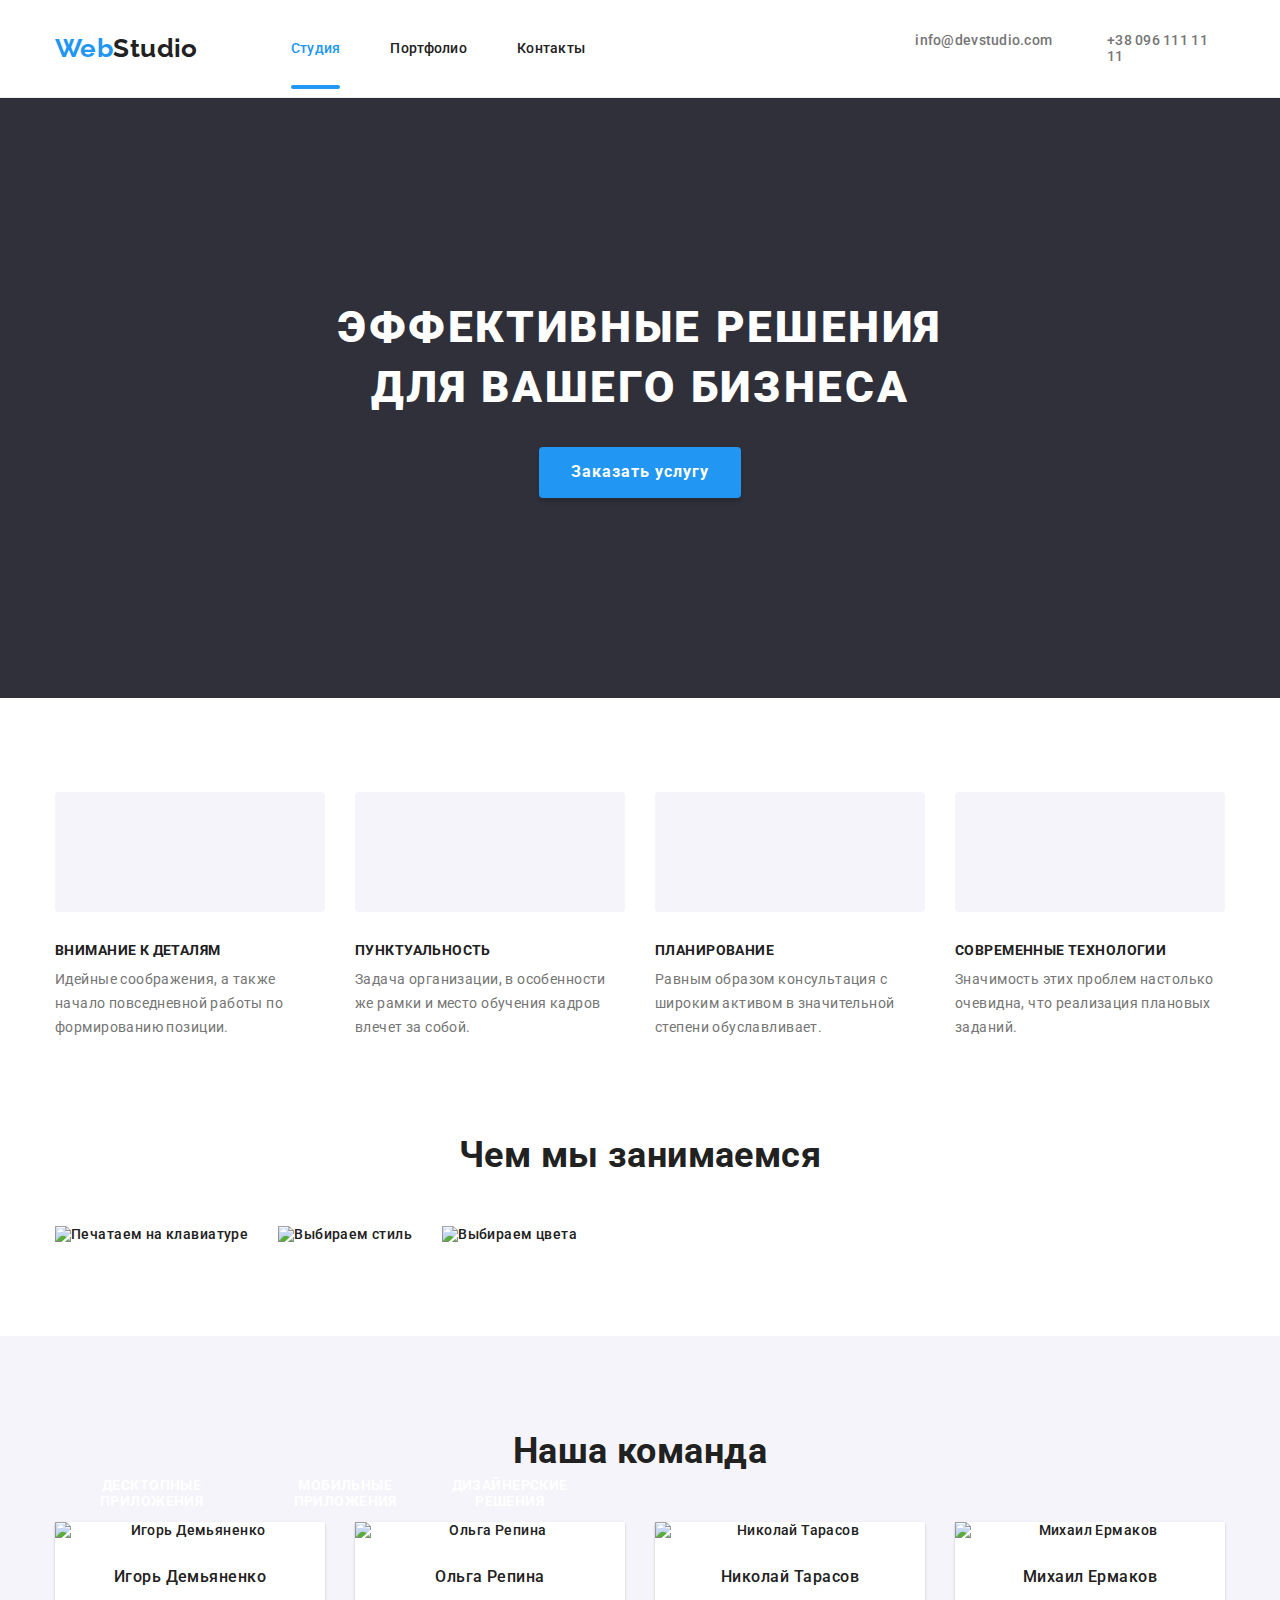
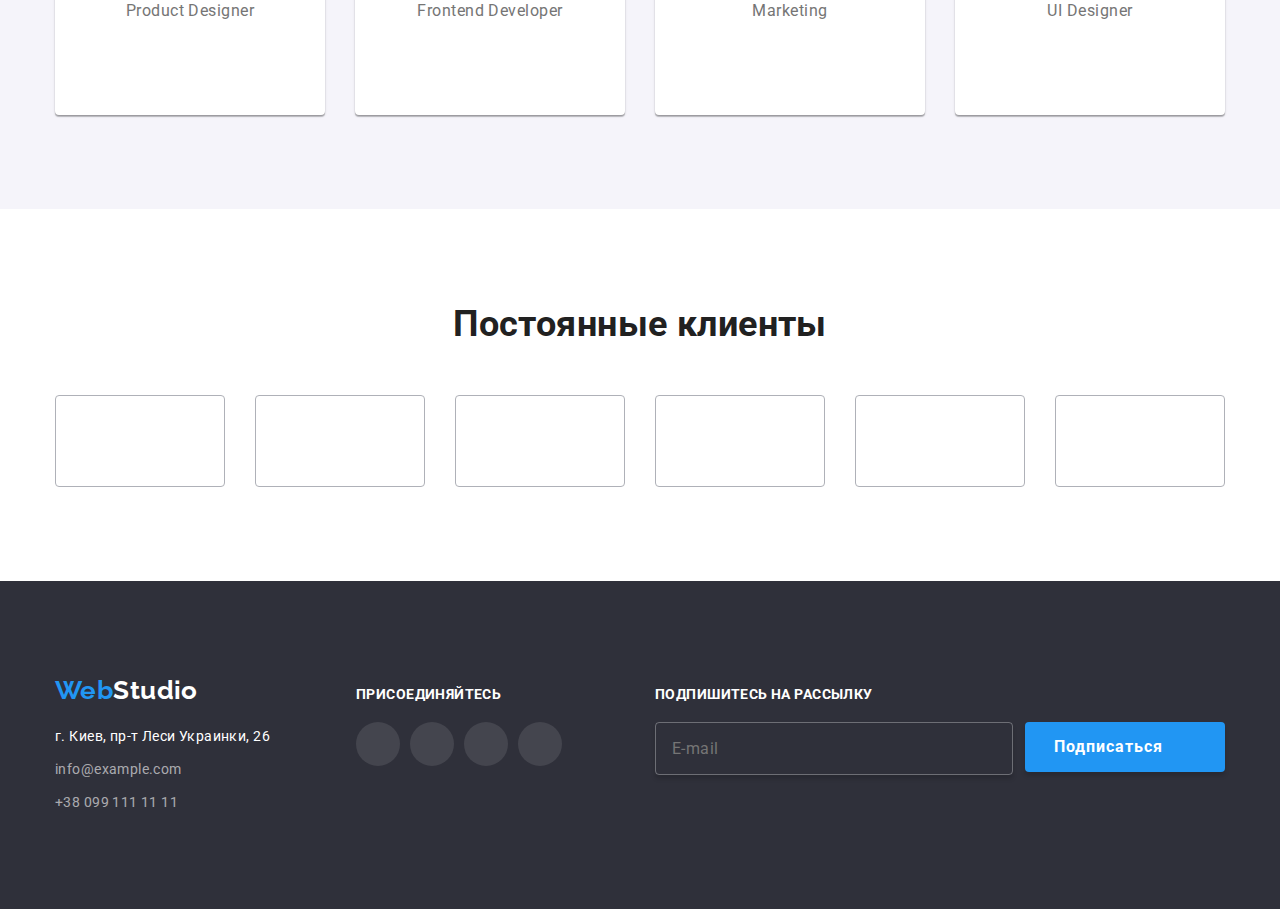
==== commit 3e826bb9: "99.9%" ====
--- a/index.html
+++ b/index.html
@@ -192,22 +192,61 @@
                     <h2 class="name works__title">Чем мы занимаемся</h2>
                     <ul class="works__list">
                         <li class="work__item">
-                            <img src="./images/type.jpg" alt="Печатаем на клавиатуре" width="370">
+                            <picture>
+                                <source 
+                                    media="(min-width: 1200px)"
+                                    srcset="./images/type.webp 1x,
+                                            ./images/type@2.webp 2x"
+                                    type="image/webp"
+                                />
+                                <source 
+                                    media="(min-width: 1200px)"
+                                    srcset="./images/type.jpg 1x,
+                                        ./images/type@2.jpg 2x"/>
+                                <img 
+                                    src="./images/type.jpg"
+                                    alt="Печатаем на клавиатуре">
+                            </picture>
                             <div class="work__box">
                                 <p class="work__text">Десктопные приложения</p>
                             </div>
                         </li>
                         <li class="work__item">
-                            <img src="./images/chooisestyles.jpg" alt="Выбираем стиль" width="370">
-                        <div class="work__box">
-                            <p class="work__text">Мобильные приложения</p>
-                        </div>
+                            <picture>
+                                <source 
+                                    media="(min-width: 1200px)"
+                                    srcset="./images/chooisestyles.webp 1x,
+                                            ./images/chooisestyles@2.webp 2x"
+                                    type="image/webp"/>
+                                <source
+                                    media="(min-width: 1200px)"
+                                    srcset="./images/chooisestyles.jpg 1x,
+                                        ./images/chooisestyles@2.jpg 2x"/>
+                                <img 
+                                    src="./images/chooisestyles.jpg"
+                                    alt="Выбираем стиль" >
+                            </picture>
+                            <div class="work__box">
+                                <p class="work__text">Мобильные приложения</p>
+                            </div>
                         </li>
                         <li class="work__item">
-                            <img src="./images/chooisecolor.jpg" alt="Выбираем цвета" width="370">
-                        <div class="work__box">
-                            <p class="work__text">Дизайнерские решения</p>
-                        </div>
+                            <picture>
+                                <source 
+                                    srcset="./images/chooisecolor.webp 1x,
+                                        ./images/chooisecolor@2.webp 2x"
+                                    type="image/webp"/>
+                                <source 
+                                    srcset="./images/chooisecolor.jpg 1x,
+                                            ./images/chooisecolor@2.jpg 2x"
+                                    type="image/webp"/>    
+                                <img 
+                                    src="./images/chooisecolor.jpg"
+                                    alt="Выбираем цвета" >
+                            </picture>
+                            <div class="work__box">
+                                <p class="work__text">Дизайнерские решения</p>
+                            </div>
                         </li>
                     </ul>
                 </div>
@@ -218,7 +257,44 @@
                     <h2 class="name team__title">Наша команда</h2>
                     <ul class="team__list">
                         <li class="team__item">
-                            <img class="team__image" src="./images/igordemianenko.jpg" alt="Игорь Демьяненко" width="270">  
+                            <picture>
+                                <source
+                                media="(max-width: 767px)" 
+                                srcset="./images/igordemianenko@1mob.webp 1x, 
+                                ./images/igordemianenko@2mob.webp 2x"
+                                type="image/webp"/>
+                                <source 
+                                media="(min-width: 768px)"
+                                srcset="./images/igordemianenko@1tab.webp 1x,
+                                ./images/igordemianenko@2tab.webp 2x"
+                                type="image/webp"/>
+                                <source
+                                media="(min-width: 1200px)"
+                                srcset="./images/igordemianenko@1.webp 1x,
+                                ./images/igordemianenko@2.webp 2x"
+                                type="image/webp"/>
+                                
+
+                                <source
+                                media="(max-width: 767px)" 
+                                srcset="./images/igordemianenko@1mob.jpg 1x, 
+                                ./images/igordemianenko@2mob.jpg 2x"
+                                type="image/webp"/>
+                                <source 
+                                media="(min-width: 768px)"
+                                srcset="./images/igordemianenko@1tab.jpg 1x,
+                                ./images/igordemianenko@2tab.jpg 2x"
+                                type="image/webp"/>
+                                <source
+                                media="(min-width: 1200px)"
+                                srcset="./images/igordemianenko@1.jpg 1x,
+                                ./images/igordemianenko@2.jpg 2x"
+                                type="image/webp"/>
+                                <img 
+                                src="./images/igordemianenko.jpg" 
+                                class="team__image" 
+                                alt="Игорь Демьяненко">  
+                            </picture>
                             <div class="team__box">
                                 <h3 class="team__name">Игорь Демьяненко</h3>
                                 <p class="paragraph team__pos">Product Designer</p>
@@ -255,7 +331,44 @@
                             </ul>
                         </li>
                         <li class="team__item">
-                            <img class="team__image" src="./images/olgarepina.jpg" alt="Ольга Репина" width="270">
+                            <picture>
+                                <source
+                                media="(max-width: 767px)" 
+                                srcset="./images/olgarepina@1mob.webp 1x, 
+                                ./images/olgarepina@2mob.webp 2x"
+                                type="image/webp"/>
+                                <source 
+                                media="(min-width: 768px)"
+                                srcset="./images/olgarepina@1tab.webp 1x,
+                                ./images/olgarepina@2tab.webp 2x"
+                                type="image/webp"/>
+                                <source
+                                media="(min-width: 1200px)"
+                                srcset="./images/olgarepina@1.webp 1x,
+                                ./images/olgarepina@2.webp 2x"
+                                type="image/webp"/>
+                                
+
+                                <source
+                                media="(max-width: 767px)" 
+                                srcset="./images/olgarepina@1mob.jpg 1x, 
+                                ./images/olgarepina@2mob.jpg 2x"
+                                />
+                                <source 
+                                media="(min-width: 768px)"
+                                srcset="./images/olgarepina@1tab.jpg 1x,
+                                ./images/olgarepina@2tab.jpg 2x"
+                                />
+                                <source
+                                media="(min-width: 1200px)"
+                                srcset="./images/olgarepina@1.jpg 1x,
+                                ./images/olgarepina@2.jpg 2x"
+                                />
+                                <img 
+                                src="./images/olgarepina.jpg" 
+                                class="team__image" 
+                                alt="Ольга Репина" >
+                            </picture>
                             <div class="team__box">
                                 <h3 class="team__name">Ольга Репина</h3>
                                 <p class="paragraph team__pos">Frontend Developer</p>
@@ -292,7 +405,44 @@
                             </ul>
                         </li>
                         <li class="team__item">
-                            <img class="team__image" src="./images/nikolaitarasov.jpg" alt="Николай Тарасов" width="270">
+                            <picture>
+                                <source
+                                media="(max-width: 767px)" 
+                                srcset="./images/nikolaitarasov@1mob.webp 1x, 
+                                ./images/nikolaitarasov@2mob.webp 2x"
+                                type="image/webp"/>
+                                <source 
+                                media="(min-width: 768px)"
+                                srcset="./images/nikolaitarasov@1tab.webp 1x,
+                                ./images/nikolaitarasov@2tab.webp 2x"
+                                type="image/webp"/>
+                                <source
+                                media="(min-width: 1200px)"
+                                srcset="./images/nikolaitarasov@1.webp 1x,
+                                ./images/nikolaitarasov@2.webp 2x"
+                                type="image/webp"/>
+                                
+
+                                <source
+                                media="(max-width: 767px)" 
+                                srcset="./images/nikolaitarasov@1mob.jpg 1x, 
+                                ./images/nikolaitarasov@2mob.jpg 2x"
+                                />
+                                <source 
+                                media="(min-width: 768px)"
+                                srcset="./images/nikolaitarasov@1tab.jpg 1x,
+                                ./images/nikolaitarasov@2tab.jpg 2x"
+                                />
+                                <source
+                                media="(min-width: 1200px)"
+                                srcset="./images/nikolaitarasov@1.jpg 1x,
+                                ./images/nikolaitarasov@2.jpg 2x"
+                                />
+                                <img 
+                                src="./images/nikolaitarasov.jpg" 
+                                class="team__image"
+                                alt="Николай Тарасов" >
+                            </picture>
                             <div class="team__box">
                                 <h3 class="team__name">Николай Тарасов</h3>
                                 <p class="paragraph team__pos">Marketing</p>
@@ -329,7 +479,44 @@
                             </ul>
                         </li>
                         <li class="team__item">
-                            <img class="team__image" src="./images/mihailermakov.jpg" alt="Михаил Ермаков" width="270">
+                            <picture>
+                                <source
+                                media="(max-width: 767px)" 
+                                srcset="./images/mihailermakov@1mob.webp 1x, 
+                                ./images/mihailermakov@2mob.webp 2x"
+                                type="image/webp"/>
+                                <source 
+                                media="(min-width: 768px)"
+                                srcset="./images/mihailermakov@1tab.webp 1x,
+                                ./images/mihailermakov@2tab.webp 2x"
+                                type="image/webp"/>
+                                <source
+                                media="(min-width: 1200px)"
+                                srcset="./images/mihailermakov@1.webp 1x,
+                                ./images/mihailermakov@2.webp 2x"
+                                type="image/webp"/>
+                                
+
+                                <source
+                                media="(max-width: 767px)" 
+                                srcset="./images/mihailermakov@1mob.jpg 1x, 
+                                ./images/mihailermakov@2mob.jpg 2x"
+                                />
+                                <source 
+                                media="(min-width: 768px)"
+                                srcset="./images/mihailermakov@1tab.jpg 1x,
+                                ./images/mihailermakov@2tab.jpg 2x"
+                                />
+                                <source
+                                media="(min-width: 1200px)"
+                                srcset="./images/mihailermakov@1.jpg 1x,
+                                ./images/mihailermakov@2.jpg 2x"
+                                />
+                                <img 
+                                src="./images/mihailermakov.jpg" 
+                                class="team__image"
+                                alt="Михаил Ермаков" >
+                            </picture>
                             <div class="team__box">
                                 <h3 class="team__name">Михаил Ермаков</h3>
                                 <p class="paragraph team__pos">UI Designer</p>
--- a/css/main.min.css
+++ b/css/main.min.css
@@ -1 +1 @@
-*,::before,::after{-webkit-box-sizing:border-box;box-sizing:border-box}html{line-height:1.15;-webkit-text-size-adjust:100%;-moz-tab-size:4;-o-tab-size:4;tab-size:4;-webkit-box-sizing:border-box;box-sizing:border-box}body{margin:0;font-family:system-ui,-apple-system,"Segoe UI",Roboto,Helvetica,Arial,sans-serif,"Apple Color Emoji","Segoe UI Emoji"}h1,h2,h3,h4,h5,h6,p{margin-top:0}img{display:block;max-width:100%;height:auto}ul{list-style:none;padding-left:0;margin:0}hr{height:0;color:inherit}abbr[title]{-webkit-text-decoration:underline dotted;text-decoration:underline dotted}b,strong{font-weight:bolder}code,kbd,samp,pre{font-family:ui-monospace,SFMono-Regular,Consolas,"Liberation Mono",Menlo,monospace;font-size:1em}small{font-size:80%}sub,sup{font-size:75%;line-height:0;position:relative;vertical-align:baseline}sub{bottom:-0.25em}sup{top:-0.5em}table{text-indent:0;border-color:inherit}button,input,optgroup,select,textarea{font-family:inherit;font-size:100%;line-height:1.15;margin:0}button,select{text-transform:none}button,[type=button],[type=reset],[type=submit]{-webkit-appearance:button}::-moz-focus-inner{border-style:none;padding:0}:-moz-focusring{outline:1px dotted ButtonText}:-moz-ui-invalid{box-shadow:none}legend{padding:0}progress{vertical-align:baseline}::-webkit-inner-spin-button,::-webkit-outer-spin-button{height:auto}[type=search]{-webkit-appearance:textfield;outline-offset:-2px}::-webkit-search-decoration{-webkit-appearance:none}::-webkit-file-upload-button{-webkit-appearance:button;font:inherit}summary{display:list-item}ul,.footer__adress,.footer__social,.footer-social__title,.portfolio-box__paragraph,.overlay__paragraph,.form__input{margin:0}.visually-hidden,.quality__box,.footer__adress,.footer__social{padding:0}body{color:#212121;font-family:"Roboto",sans-serif;margin:0}.hero__title,.form__button{font-family:"Roboto",sans-serif}.nav__logo,.footer__logo{font-family:"Raleway",sans-serif}.nav__logo-word,.portfolio-box__name,.form__control,.team__name{color:#212121}.team__item{background-color:#fff}.modal,.modal__close{background-color:#fff}.clients__link{color:#afb1b8}.clients__link:hover,.clients__link:focus{border-color:#2196f3;color:#2196f3}.nav__button:hover,.nav__button:focus{color:#2196f3}.form-check__icon{background-color:#2196f3;fill:#fff}.nav__link{color:#212121}.nav__link:hover,.nav__link:focus{color:#2196f3}.nav__link::after{background-color:#2196f3}.nav-contacts__link{color:#757575}.nav-contacts__link:hover,.nav-contacts__link:focus{color:#2196f3}.social-list__link{color:#afb1b8}.social-list__link:focus,.social-list__link:hover{color:#fff;background-color:#2196f3}.nav-contacts__icon:hover,.nav-contacts__icon:focus{color:#2196f3}.footer__contacts{color:rgba(255,255,255,.6)}.footer__contacts:hover,.footer__contacts:focus{color:#2196f3}.nav__logo,.nav__link.current,.footer__logo{color:#2196f3}.form__input:focus+.form__icons{color:#2196f3}.paragraph,.portfolio-box__paragraph{color:#757575}.hero.section,.footer,.send__input{background-color:#2f303a}.hero__title,.work__text,.footer,.word-logo,.send__input,.send__button,.form__button,.overlay__paragraph,.hero__title{color:#fff}.footer__link{color:#fff;background-color:rgba(255,255,255,.1)}.footer__link:hover,.footer__link:focus{color:#fff;background-color:#2196f3}.send__button,.form__button{background-color:#2196f3}.hero__button{font-family:"Roboto",sans-serif;background-color:#2196f3;color:#fff}.hero__button:hover,.hero__button:focus{background-color:#188ce8}.quality__box,.section.team{background-color:#f5f4fa}.portfolio__buttons{font-family:"Roboto",sans-serif;background-color:#f5f4fa}.portfolio__buttons:hover,.portfolio__buttons:focus{background-color:#2196f3;color:#fff}.footer__link{background-color:rgba(255,255,255,.1)}.work__box{background-color:rgba(47,48,58,.8)}.overlay{background-color:rgba(33,150,243,.9)}body{font-weight:500;font-size:14px;line-height:1.17;letter-spacing:.03em;margin:0}header{border-bottom:1px solid #ececec;position:relative}@media screen and (min-width: 768px){.container.nav{display:-webkit-box;display:-ms-flexbox;display:flex;-webkit-box-align:center;-ms-flex-align:center;align-items:center}}.nav__logo{text-decoration:none;font-weight:700;font-size:26px;line-height:1.17;display:block;padding-top:24px;padding-bottom:24px}@media screen and (max-width: 767px){.nav__logo{padding-top:16px;padding-bottom:16px}}@media screen and (min-width: 768px)and (max-width: 1199px){.nav__logo{font-size:24px}}@media screen and (min-width: 768px){.nav__list{display:-webkit-box;display:-ms-flexbox;display:flex}}.nav__link{position:relative;display:block;text-decoration:none;letter-spacing:.02em;-webkit-transition:color 250ms cubic-bezier(0.4, 0, 0.2, 1);transition:color 250ms cubic-bezier(0.4, 0, 0.2, 1)}@media screen and (min-width: 768px){.nav__link{padding-top:32px;padding-bottom:32px}}@media screen and (min-width: 768px){.nav__link::after{content:"";position:absolute;border-radius:2px;width:100%;height:4px;bottom:0;left:0;opacity:0}}.nav__link.current::after{content:"";opacity:1}@media screen and (min-width: 768px){.nav__item:not(:first-child){margin-left:50px}.nav__item:first-child{margin-left:93px}.nav__item:last-child{margin-right:0}}@media screen and (max-width: 767px){.nav__item{font-size:40px;line-height:1.172;letter-spacing:.02em;margin-left:40px}.nav__item:first-child{margin-top:48px}.nav__item:not(:last-child){margin-bottom:32px}}@media screen and (min-width: 768px)and (max-width: 1199px){.nav__item:first-child{margin-left:88px}}.nav-contacts__link{text-decoration:none;letter-spacing:.02em;-webkit-transition:color 250ms cubic-bezier(0.4, 0, 0.2, 1);transition:color 250ms cubic-bezier(0.4, 0, 0.2, 1);display:block}@media screen and (min-width: 768px){.nav-contacts__link{display:-webkit-box;display:-ms-flexbox;display:flex}}@media screen and (min-width: 1200px){.nav-contacts__link{padding-top:32px;padding-bottom:32px}}@media screen and (max-width: 767px){.nav-contacts{display:-webkit-box;display:-ms-flexbox;display:flex;-webkit-box-orient:vertical;-webkit-box-direction:reverse;-ms-flex-direction:column-reverse;flex-direction:column-reverse}}@media screen and (min-width: 768px){.nav-contacts{margin-left:84px}}@media screen and (min-width: 1200px){.nav-contacts{display:-webkit-box;display:-ms-flexbox;display:flex;margin-left:auto}}@media screen and (max-width: 767px){.nav-contacts__list{margin-left:40px;letter-spacing:.02em}.nav-contacts__list:last-child{font-size:34px;margin-top:302px;margin-bottom:32px}.nav-contacts__list:first-child{font-size:24px;margin-bottom:64px}}@media screen and (min-width: 768px)and (max-width: 1199px){.nav-contacts__list{font-size:12px;letter-spacing:.02em}.nav-contacts__list:first-child{margin-bottom:10px}}@media screen and (min-width: 1200px){.nav-contacts__list:not(:first-child){margin-left:30px}.nav-contacts__list:first-child{margin-left:305px}}.nav-contacts__icon{margin-right:9px;fill:currentColor}@media screen and (max-width: 767px){.nav-contacts__icon{display:none}}@media screen and (min-width: 768px)and (max-width: 1199px){.nav-contacts__icon{margin-right:8px}.nav-contacts__icon:first-child{width:14px;height:10px}.nav-contacts__icon:last-child{width:10px;height:14px}}.hero.section{background-image:-webkit-gradient(linear, left top, right top, from(rgba(47, 48, 58, 0.4)), to(rgba(47, 48, 58, 0.4))),url(../images/bgheroimg.jpg);background-image:linear-gradient(to right, rgba(47, 48, 58, 0.4), rgba(47, 48, 58, 0.4)),url(../images/bgheroimg.jpg);background-size:cover;background-position:center;text-align:center}@media screen and (min-width: 480px){.hero.section{padding-top:118px;padding-bottom:118px;max-width:480px}}@media screen and (min-width: 768px)and (max-width: 1199px){.hero.section{max-width:768px}}@media screen and (min-width: 1200px){.hero.section{max-width:1600px;padding-top:200px;padding-bottom:200px}}.hero__title{font-weight:900;font-size:44px;line-height:1.36;letter-spacing:.06em;text-transform:uppercase;margin-bottom:30px}@media screen and (max-width: 1199px){.hero__title{font-size:26px;line-height:1.61}}.hero__button{-webkit-box-shadow:0px 4px 4px rgba(0,0,0,.15);box-shadow:0px 4px 4px rgba(0,0,0,.15);border-radius:4px;border:1px;cursor:pointer;font-weight:700;font-size:16px;line-height:1.9;letter-spacing:.06em;display:inline-block;padding:10px 32px;-webkit-transition:background-color 250ms cubic-bezier(0.4, 0, 0.2, 1);transition:background-color 250ms cubic-bezier(0.4, 0, 0.2, 1)}.name{font-weight:700;font-size:36px;text-align:center}.visually-hidden{position:absolute;width:1px;height:1px;margin:-1px;border:0;padding:0;white-space:nowrap;-webkit-clip-path:inset(100%);clip-path:inset(100%);clip:rect(0 0 0 0);overflow:hidden}.paragraph{font-weight:400;line-height:1.7;margin-bottom:0;letter-spacing:.03em}@media screen and (max-width: 1200px){.section.quality{padding-top:60px;padding-bottom:60px}}.quality__title{margin-bottom:10px;font-weight:700;font-size:14px;text-transform:uppercase}@media screen and (max-width: 767px){.quality__title{text-align:center}}@media screen and (min-width: 768px)and (max-width: 1199px){.quality__list{display:-webkit-box;display:-ms-flexbox;display:flex;-ms-flex-wrap:wrap;flex-wrap:wrap;margin:-15px}}@media screen and (min-width: 1200px){.quality__list{display:-webkit-box;display:-ms-flexbox;display:flex}}@media screen and (min-width: 480px)and (max-width: 767px){.quality__item{width:450px}.quality__item:not(:last-child){margin-bottom:30px}}@media screen and (min-width: 768px)and (max-width: 1199px){.quality__item{width:354px;-ms-flex-preferred-size:calc((100% - 60px)/2);flex-basis:calc((100% - 60px)/2);margin:15px}}@media screen and (min-width: 1200px){.quality__item{width:270px;margin-right:30px}.quality__item:last-child{margin-right:0}}.quality__box{height:120px;margin-bottom:30px;padding:0;border-radius:4px;display:-webkit-box;display:-ms-flexbox;display:flex;-webkit-box-pack:center;-ms-flex-pack:center;justify-content:center;-webkit-box-align:center;-ms-flex-align:center;align-items:center}@media screen and (min-width: 480px){.quality__box{width:450px}}@media screen and (min-width: 768px){.quality__box{width:352px}}@media screen and (min-width: 1200px){.quality__box{width:270px}}.works.section{padding-top:0}@media screen and (max-width: 1199px){.works.section{display:none}}.works__title{margin-bottom:50px}.works__list{display:-webkit-box;display:-ms-flexbox;display:flex}.work__item{margin-right:30px;position:relative}.work__item:last-child{margin-right:0}.work__box{position:absolute;width:100%;bottom:0;top:224px}.work__text{margin-bottom:0;margin-top:27px;text-align:center;text-transform:uppercase;font-weight:700;line-height:1.17;font-size:14px;letter-spacing:.03em}.section.team{text-align:center}@media screen and (max-width: 1199px){.section.team{padding-top:60px;padding-bottom:60px}}@media screen and (max-width: 1199px){.team__title{margin-bottom:30px}}@media screen and (min-width: 1200px){.team__title{margin-bottom:50px}}@media screen and (min-width: 768px)and (max-width: 1199px){.team__list{display:-webkit-box;display:-ms-flexbox;display:flex;-ms-flex-wrap:wrap;flex-wrap:wrap;margin:-15px}}@media screen and (min-width: 1200px){.team__list{display:-webkit-box;display:-ms-flexbox;display:flex}}.team__item{-webkit-box-shadow:0px 1px 3px rgba(0,0,0,.12),0px 1px 1px rgba(0,0,0,.14),0px 2px 1px rgba(0,0,0,.2);box-shadow:0px 1px 3px rgba(0,0,0,.12),0px 1px 1px rgba(0,0,0,.14),0px 2px 1px rgba(0,0,0,.2);border-radius:0px 0px 4px 4px}@media screen and (max-width: 767px){.team__item{margin-bottom:30px}.team__item:last-child{margin-bottom:0}}@media screen and (min-width: 768px)and (max-width: 1199px){.team__item{width:354px;-ms-flex-preferred-size:calc((100% - 60px)/2);flex-basis:calc((100% - 60px)/2);margin:15px}}@media screen and (min-width: 1200px){.team__item{margin-right:30px}.team__item:last-child{margin-right:0}}@media screen and (max-width: 767px){.team__image{width:450px}}@media screen and (min-width: 768px){.team__image{width:354px}}.team__box{padding-top:30px;padding-bottom:16px}.team__name{font-weight:500;font-size:16px;line-height:1.18;letter-spacing:.03em;margin-bottom:10px}.team__pos{font-size:16px}.social-list{padding:0 32px 30px 32px;display:-webkit-box;display:-ms-flexbox;display:flex;-webkit-box-align:center;-ms-flex-align:center;align-items:center;-webkit-box-pack:center;-ms-flex-pack:center;justify-content:center}.social-list__item{width:44px;height:44px;margin-right:10px}.social-list__item:last-child{margin-right:0}.social-list__link{width:44px;height:44px;display:-webkit-box;display:-ms-flexbox;display:flex;-webkit-box-pack:center;-ms-flex-pack:center;justify-content:center;-webkit-box-align:center;-ms-flex-align:center;align-items:center;-webkit-transition:color 250ms cubic-bezier(0.4, 0, 0.2, 1),background-color 250ms cubic-bezier(0.4, 0, 0.2, 1);transition:color 250ms cubic-bezier(0.4, 0, 0.2, 1),background-color 250ms cubic-bezier(0.4, 0, 0.2, 1);border-radius:50%}.social-list__icon{fill:currentColor}@media screen and (max-width: 1199px){.section.clients{padding-top:60px;padding-bottom:60px}}.clients__title{font-weight:700;font-size:36px;text-align:center;margin-bottom:30px}@media screen and (min-width: 1200px){.clients__title{margin-bottom:50px}}@media screen and (min-width: 480px)and (max-width: 1199px){.clients__list{display:-webkit-box;display:-ms-flexbox;display:flex;-ms-flex-wrap:wrap;flex-wrap:wrap;margin:-15px;-webkit-box-pack:center;-ms-flex-pack:center;justify-content:center}}@media screen and (min-width: 1200px){.clients__list{display:-webkit-box;display:-ms-flexbox;display:flex;-webkit-box-pack:center;-ms-flex-pack:center;justify-content:center}}@media screen and (max-width: 767px){.clients__item{-ms-flex-preferred-size:calc((100% - 90px)/2);flex-basis:calc((100% - 90px)/2);margin:15px}}@media screen and (min-width: 768px)and (max-width: 1199px){.clients__item{-ms-flex-preferred-size:calc((100% - 90px)/3);flex-basis:calc((100% - 90px)/3);margin:15px}}@media screen and (min-width: 1200px){.clients__item{display:-webkit-box;display:-ms-flexbox;display:flex;width:170px;margin-right:30px}.clients__item:last-child{margin-right:0}}.clients__link{display:-webkit-box;display:-ms-flexbox;display:flex;-webkit-box-pack:center;-ms-flex-pack:center;justify-content:center;-webkit-box-align:center;-ms-flex-align:center;align-items:center;height:92px;border:1px solid #afb1b8;border-radius:4px;-webkit-transition:color 250ms cubic-bezier(0.4, 0, 0.2, 1),border-color 250ms cubic-bezier(0.4, 0, 0.2, 1);transition:color 250ms cubic-bezier(0.4, 0, 0.2, 1),border-color 250ms cubic-bezier(0.4, 0, 0.2, 1)}@media screen and (max-width: 767px){.clients__link{width:100%}}@media screen and (min-width: 768px){.clients__link{width:226px}}@media screen and (min-width: 1200px){.clients__link{width:170px}}.client__icon{fill:currentColor}@media screen and (max-width: 1199px){.footer.section{padding-top:60px;padding-bottom:60px}}@media scrren and (min-width: 480px){.footer__box{display:-webkit-box;display:-ms-flexbox;display:flex;-webkit-box-align:baseline;-ms-flex-align:baseline;align-items:baseline}}@media screen and (min-width: 768px){.footer__box{display:-webkit-box;display:-ms-flexbox;display:flex;-ms-flex-wrap:wrap;flex-wrap:wrap;-ms-flex-pack:distribute;justify-content:space-around}}@media screen and (min-width: 1200px){.footer__box{-ms-flex-wrap:nowrap;flex-wrap:nowrap;-webkit-box-align:baseline;-ms-flex-align:baseline;align-items:baseline;-webkit-box-pack:center;-ms-flex-pack:center;justify-content:center}}@media screen and (min-width: 1200px){.footer__adress{padding:0;margin-bottom:0;width:231px}}@media screen and (min-width: 768px)and (max-width: 1199px){.footer__adress{text-align:center;margin-bottom:60px}}@media screen and (max-width: 767px){.footer__adress{padding:0;width:100%;text-align:center;margin-bottom:60px}}.footer__logo{text-decoration:none;font-weight:700;font-size:26px;line-height:1.17}.footer__street{font-style:normal;font-weight:400;line-height:1.71;margin-top:20px;margin-bottom:9px}.footer__list{margin-top:9px}.footer__contacts{font-weight:400;text-decoration:none;line-height:1.71;-webkit-transition:color 250ms cubic-bezier(0.4, 0, 0.2, 1);transition:color 250ms cubic-bezier(0.4, 0, 0.2, 1)}@media screen and (max-width: 1199px){.footer__social{text-align:center;padding:0;margin-bottom:60px}}@media screen and (min-width: 1200px){.footer__social{width:206px;margin:0;margin-left:70px;margin-right:93px}}.footer-social__title{margin:0;margin-bottom:20px;text-transform:uppercase;font-weight:700;font-size:14px;line-height:1.142;letter-spacing:.03em}.footer-social__list{display:-webkit-box;display:-ms-flexbox;display:flex;-webkit-box-pack:center;-ms-flex-pack:center;justify-content:center}.footer__link{width:100%;height:100%;display:-webkit-box;display:-ms-flexbox;display:flex;-webkit-box-pack:center;-ms-flex-pack:center;justify-content:center;-webkit-box-align:center;-ms-flex-align:center;align-items:center;border-radius:50%;-webkit-transition:color 250ms cubic-bezier(0.4, 0, 0.2, 1),background-color 250ms cubic-bezier(0.4, 0, 0.2, 1);transition:color 250ms cubic-bezier(0.4, 0, 0.2, 1),background-color 250ms cubic-bezier(0.4, 0, 0.2, 1)}.footer__link:hover,.footer__link:focus{border-radius:50%}.send{font-weight:700;font-size:14px;line-height:1.17;letter-spacing:.03em;text-transform:uppercase;margin-bottom:20px}@media screen and (max-width: 1199px){.send{text-align:center}}.send__form{text-align:center}@media screen and (min-width: 768px)and (max-width: 1199px){.send__form{display:-webkit-box;display:-ms-flexbox;display:flex;-webkit-box-orient:vertical;-webkit-box-direction:normal;-ms-flex-direction:column;flex-direction:column;-webkit-box-align:center;-ms-flex-align:center;align-items:center}}@media screen and (min-width: 1200px){.send__form{display:-webkit-box;display:-ms-flexbox;display:flex}}.send__input{font-weight:400;font-size:16px;line-height:1.25;letter-spacing:.03em;background-color:var(--color-hero);padding:16px 0 15px 16px;-webkit-box-shadow:0 4px 4px 0 rgba(0,0,0,.15);box-shadow:0 4px 4px 0 rgba(0,0,0,.15);border-radius:4px;border:1px solid rgba(255,255,255,.3)}@media screen and (max-width: 767px){.send__input{width:100%;margin-bottom:20px}}@media screen and (min-width: 768px){.send__input{width:450px;margin-bottom:20px}}@media screen and (min-width: 1200px){.send__input{width:358px;margin-right:12px}}.send__button{position:relative;width:200px;height:50px;padding:10px 62px 10px 29px;border-radius:4px;-webkit-box-shadow:0 4px 4px 0 rgba(0,0,0,.15);box-shadow:0 4px 4px 0 rgba(0,0,0,.15);border:1px;cursor:pointer;font-weight:700;font-size:16px;line-height:1.88;letter-spacing:.06em}.send__icon{fill:currentColor;position:absolute;right:28px;bottom:13px}.portfolio__list{display:-webkit-box;display:-ms-flexbox;display:flex}@media screen and (max-width: 767px){.portfolio__list{margin-bottom:40px;-ms-flex-wrap:wrap;flex-wrap:wrap}}@media screen and (min-width: 768px){.portfolio__list{margin-bottom:30px;-webkit-box-pack:center;-ms-flex-pack:center;justify-content:center}}@media screen and (min-width: 1200px){.portfolio__list{margin-bottom:50px}}.portfolio__item{margin-right:8px}.portfolio__item:last-child{margin-right:0}@media screen and (max-width: 767px){.portfolio__item{margin-bottom:10px}.portfolio__item:nth-child(3){margin-right:0}.portfolio__item:nth-child(n+4){margin-bottom:0}}.portfolio__buttons{border:rgba(0,0,0,0);cursor:pointer;font-size:16px;line-height:1.625;font-weight:500;padding:6px 22px;max-width:145px;border-radius:4px;-webkit-transition:color 250ms cubic-bezier(0.4, 0, 0.2, 1),background-color 250ms cubic-bezier(0.4, 0, 0.2, 1),-webkit-box-shadow 250ms cubic-bezier(0.4, 0, 0.2, 1);transition:color 250ms cubic-bezier(0.4, 0, 0.2, 1),background-color 250ms cubic-bezier(0.4, 0, 0.2, 1),-webkit-box-shadow 250ms cubic-bezier(0.4, 0, 0.2, 1);transition:color 250ms cubic-bezier(0.4, 0, 0.2, 1),background-color 250ms cubic-bezier(0.4, 0, 0.2, 1),box-shadow 250ms cubic-bezier(0.4, 0, 0.2, 1);transition:color 250ms cubic-bezier(0.4, 0, 0.2, 1),background-color 250ms cubic-bezier(0.4, 0, 0.2, 1),box-shadow 250ms cubic-bezier(0.4, 0, 0.2, 1),-webkit-box-shadow 250ms cubic-bezier(0.4, 0, 0.2, 1)}.portfolio__buttons:hover,.portfolio__buttons:focus{-webkit-box-shadow:0px 3px 1px rgba(0,0,0,.1),0px 1px 2px rgba(0,0,0,.08),0px 2px 2px rgba(0,0,0,.12);box-shadow:0px 3px 1px rgba(0,0,0,.1),0px 1px 2px rgba(0,0,0,.08),0px 2px 2px rgba(0,0,0,.12);border-radius:4px}@media screen and (min-width: 768px){.portfolio__menu{display:-webkit-box;display:-ms-flexbox;display:flex;-ms-flex-wrap:wrap;flex-wrap:wrap}}.portfolio__images{-webkit-transition:-webkit-box-shadow 250ms cubic-bezier(0.4, 0, 0.2, 1);transition:-webkit-box-shadow 250ms cubic-bezier(0.4, 0, 0.2, 1);transition:box-shadow 250ms cubic-bezier(0.4, 0, 0.2, 1);transition:box-shadow 250ms cubic-bezier(0.4, 0, 0.2, 1), -webkit-box-shadow 250ms cubic-bezier(0.4, 0, 0.2, 1)}@media screen and (max-width: 480px){.portfolio__images{margin-right:0;width:450px;margin-bottom:30px}.portfolio__images:nth-child(9){margin-bottom:0}}@media screen and (min-width: 768px){.portfolio__images{width:354px}.portfolio__images:nth-child(odd){margin-right:30px}.portfolio__images:not(last-clild){margin-bottom:30px}}@media screen and (min-width: 1200px){.portfolio__images{margin-bottom:30px;margin-right:30px;width:370px}.portfolio__images:nth-child(3n+3){margin-right:0}.portfolio__images:nth-last-child(-n+3){margin-bottom:0}}.portfolio__images:hover,.portfolio__images:focus{-webkit-box-shadow:0px 1px 1px rgba(0,0,0,.12),0px 4px 4px rgba(0,0,0,.06),1px 4px 6px rgba(0,0,0,.16);box-shadow:0px 1px 1px rgba(0,0,0,.12),0px 4px 4px rgba(0,0,0,.06),1px 4px 6px rgba(0,0,0,.16)}@media screen and (min-width: 480px){.portfolio__img{width:450px}}@media screen and (min-width: 768px)and (max-width: 1199px){.portfolio__img{width:354px}}.portfolio__images:hover .overlay{-webkit-transform:translateY(0%);transform:translateY(0%);opacity:1}.overlay{position:absolute;width:100%;height:100%;top:0;left:0;-webkit-transform:translateY(100%);transform:translateY(100%);-webkit-transition:opacity 250ms cubic-bezier(0.4, 0, 0.2, 1),-webkit-transform 250ms cubic-bezier(0.4, 0, 0.2, 1);transition:opacity 250ms cubic-bezier(0.4, 0, 0.2, 1),-webkit-transform 250ms cubic-bezier(0.4, 0, 0.2, 1);transition:transform 250ms cubic-bezier(0.4, 0, 0.2, 1),opacity 250ms cubic-bezier(0.4, 0, 0.2, 1);transition:transform 250ms cubic-bezier(0.4, 0, 0.2, 1),opacity 250ms cubic-bezier(0.4, 0, 0.2, 1),-webkit-transform 250ms cubic-bezier(0.4, 0, 0.2, 1);display:-webkit-box;display:-ms-flexbox;display:flex;-webkit-box-align:center;-ms-flex-align:center;align-items:center}.portfolio__box{padding:20px 24px;border:1px solid #eee}.portfolio-box__name{font-weight:700;font-size:18px;line-height:2;letter-spacing:.06em;margin-bottom:4px}.portfolio-box__paragraph{font-weight:400;font-size:16px;line-height:1.87;margin:0}.portfolio__overlay{position:relative;overflow:hidden}.overlay__paragraph{font-weight:400;font-size:18px;line-height:1.55;letter-spacing:.03em;padding:0 24px;width:100%;margin:0}.section{margin-left:auto;margin-right:auto;padding-top:94px;padding-bottom:94px}.container{padding-left:15px;padding-right:15px;margin-left:auto;margin-right:auto}@media screen and (min-width: 480px){.container{width:480px}}@media screen and (min-width: 768px){.container{width:768px}}@media screen and (min-width: 1200px){.container{width:1200px}}.backdrop{position:fixed;top:0;left:0;width:100%;height:100%;background-color:rgba(0,0,0,.2);visibility:visible;z-index:2;-webkit-transition:opacity 250ms cubic-bezier(0.4, 0, 0.2, 1),visibility 250ms cubic-bezier(0.4, 0, 0.2, 1);transition:opacity 250ms cubic-bezier(0.4, 0, 0.2, 1),visibility 250ms cubic-bezier(0.4, 0, 0.2, 1);overflow-y:scroll}.backdrop.is-hidden{opacity:0;visibility:hidden;pointer-events:none}.modal{position:absolute;-webkit-box-shadow:0 2px 1px 0 rgba(0,0,0,.2),0 1px 1px 0 rgba(0,0,0,.14),0 1px 3px 0 rgba(0,0,0,.12);box-shadow:0 2px 1px 0 rgba(0,0,0,.2),0 1px 1px 0 rgba(0,0,0,.14),0 1px 3px 0 rgba(0,0,0,.12);border-radius:4px;top:50%;left:50%;-webkit-transform:translate(-50%, -50%) scale(1);transform:translate(-50%, -50%) scale(1);-webkit-transition:-webkit-transform 250ms cubic-bezier(0.4, 0, 0.2, 1);transition:-webkit-transform 250ms cubic-bezier(0.4, 0, 0.2, 1);transition:transform 250ms cubic-bezier(0.4, 0, 0.2, 1);transition:transform 250ms cubic-bezier(0.4, 0, 0.2, 1), -webkit-transform 250ms cubic-bezier(0.4, 0, 0.2, 1)}@media screen and (min-width: 480px)and (max-width: 1199px){.modal{width:450px;height:609px}}@media screen and (min-width: 1200px){.modal{min-width:528px;min-height:581px}}.modal__close{position:absolute;top:8px;right:8px;width:30px;height:30px;border-radius:50%;border:1px solid rgba(0,0,0,.1);cursor:pointer;display:-webkit-box;display:-ms-flexbox;display:flex;-webkit-box-pack:center;-ms-flex-pack:center;justify-content:center;-webkit-box-align:center;-ms-flex-align:center;align-items:center}.modal__icon{margin:3px}.form__main{margin:0 40px 12px;margin-bottom:20px}.form__title{font-weight:700;font-size:20px;line-height:1.17;letter-spacing:.03em;text-align:center;margin-top:40px;margin-bottom:12px}@media screen and (min-width: 480px)and (max-width: 1199px){.form__title{line-height:1.5;margin-left:40px;margin-right:40px}}.form__box{margin-bottom:10px;display:-webkit-box;display:-ms-flexbox;display:flex;-webkit-box-orient:vertical;-webkit-box-direction:normal;-ms-flex-direction:column;flex-direction:column}.form__label{font-weight:400;font-size:12px;line-height:1.17;letter-spacing:.01em;color:#757575;margin-bottom:4px}.form__svg{position:relative}.form__input{margin:0;padding:6px 0 6px 42px;border-radius:4px;border:1px solid rgba(33,33,33,.2);outline:0;-webkit-transition:border-color 250ms cubic-bezier(0.4, 0, 0.2, 1);transition:border-color 250ms cubic-bezier(0.4, 0, 0.2, 1);width:448px;height:40px}@media screen and (min-width: 480px)and (max-width: 1199px){.form__input{width:370px}}.form__input:focus{border-color:#2196f3}.form__icons{left:15px;position:absolute;bottom:14px;display:inline-block;fill:currentColor}.form__textarea{padding:12px 16px;border-radius:4px;border:1px solid rgba(33,33,33,.2);outline:0;-webkit-transition:border-color 250ms cubic-bezier(0.4, 0, 0.2, 1);transition:border-color 250ms cubic-bezier(0.4, 0, 0.2, 1);resize:none}.form__textarea:focus{border-color:#2196f3}.form__textarea::-webkit-input-placeholder{color:rgba(117,117,117,.5);font-weight:400;font-size:12px;line-height:1.17;letter-spacing:.01em}.form__textarea::-moz-placeholder{color:rgba(117,117,117,.5);font-weight:400;font-size:12px;line-height:1.17;letter-spacing:.01em}.form__textarea:-ms-input-placeholder{color:rgba(117,117,117,.5);font-weight:400;font-size:12px;line-height:1.17;letter-spacing:.01em}.form__textarea::-ms-input-placeholder{color:rgba(117,117,117,.5);font-weight:400;font-size:12px;line-height:1.17;letter-spacing:.01em}.form__textarea::placeholder{color:rgba(117,117,117,.5);font-weight:400;font-size:12px;line-height:1.17;letter-spacing:.01em}.form__check{margin-bottom:30px;margin-left:52px;margin-right:52px;display:-webkit-box;display:-ms-flexbox;display:flex;-webkit-box-align:center;-ms-flex-align:center;align-items:center}@media screen and (min-width: 480px)and (max-width: 1199px){.form__check{margin-left:40px;margin-right:40px}}.form-check__label{font-weight:400;line-height:1.71;color:#757575;display:-webkit-box;display:-ms-flexbox;display:flex;-webkit-box-align:center;-ms-flex-align:center;align-items:center}@media screen and (min-width: 480px)and (max-width: 1199px){.form-check__label{font-size:12px;line-height:1.17}}.form__control{display:-webkit-box;display:-ms-flexbox;display:flex;-webkit-box-pack:center;-ms-flex-pack:center;justify-content:center;-webkit-box-align:center;-ms-flex-align:center;align-items:center;fill:currentColor;width:16px;height:15px;margin-right:7px;border:2px solid #212121;border-radius:2px;-webkit-box-shadow:0 4px 4px 0 rgba(0,0,0,.2509803922);box-shadow:0 4px 4px 0 rgba(0,0,0,.2509803922)}.form__checkbox{appearance:none;-webkit-appearance:none;-moz-appearance:none}.form-check__icon{opacity:0;-ms-flex-negative:0;flex-shrink:0;-webkit-transition:opacity 250ms cubic-bezier(0.4, 0, 0.2, 1);transition:opacity 250ms cubic-bezier(0.4, 0, 0.2, 1);border:2px solid #2196f3;border-radius:2px}.form__checkbox:checked+.form-check__icon{opacity:1}.form__word{color:#2196f3}.form__button{margin:0 164px 40px;border-radius:4px;border:1px;cursor:pointer;font-weight:700;font-size:16px;line-height:1.9;letter-spacing:.06em;padding:10px 55px;-webkit-box-shadow:0 4px 4px 0 rgba(0,0,0,.15);box-shadow:0 4px 4px 0 rgba(0,0,0,.15);-webkit-transition:background-color 250ms cubic-bezier(0.4, 0, 0.2, 1);transition:background-color 250ms cubic-bezier(0.4, 0, 0.2, 1)}@media screen and (min-width: 480px)and (max-width: 1199px){.form__button{margin:0 125px 40px}}.form__button:hover,.form__button:focus{background-color:#188ce8}@media screen and (min-width: 767px){.modal-links{display:none}}.modal-links__list{display:-webkit-box;display:-ms-flexbox;display:flex;margin-left:40px}.modal-links__item{font-size:18px;line-height:1.22;letter-spacing:.02em;margin-bottom:48px}.modal-links__item:not(:last-child){margin-right:10px;border-right:1px solid rgba(33,33,33,.2);padding-right:10px}.modal-links__link{color:#2196f3;text-decoration:none}@media screen and (max-width: 768px){.nav__button{z-index:2;position:absolute;top:22px;right:23px;display:-webkit-inline-box;display:-ms-inline-flexbox;display:inline-flex;margin:0;padding:0;border:none;background-color:rgba(0,0,0,0);fill:currentColor}}@media screen and (min-width: 768px){.nav__button{display:none}}.nav__icon-close{opacity:0}.is-open .nav__icon-close{opacity:1;-webkit-transition:opacity 250ms cubic-bezier(0.4, 0, 0.2, 1),-webkit-transform 250ms cubic-bezier(0.4, 0, 0.2, 1);transition:opacity 250ms cubic-bezier(0.4, 0, 0.2, 1),-webkit-transform 250ms cubic-bezier(0.4, 0, 0.2, 1);transition:transform 250ms cubic-bezier(0.4, 0, 0.2, 1),opacity 250ms cubic-bezier(0.4, 0, 0.2, 1);transition:transform 250ms cubic-bezier(0.4, 0, 0.2, 1),opacity 250ms cubic-bezier(0.4, 0, 0.2, 1),-webkit-transform 250ms cubic-bezier(0.4, 0, 0.2, 1)}.is-open .nav__icon-menu{opacity:0;-webkit-transition:opacity 250ms cubic-bezier(0.4, 0, 0.2, 1),-webkit-transform 250ms cubic-bezier(0.4, 0, 0.2, 1);transition:opacity 250ms cubic-bezier(0.4, 0, 0.2, 1),-webkit-transform 250ms cubic-bezier(0.4, 0, 0.2, 1);transition:transform 250ms cubic-bezier(0.4, 0, 0.2, 1),opacity 250ms cubic-bezier(0.4, 0, 0.2, 1);transition:transform 250ms cubic-bezier(0.4, 0, 0.2, 1),opacity 250ms cubic-bezier(0.4, 0, 0.2, 1),-webkit-transform 250ms cubic-bezier(0.4, 0, 0.2, 1)}.backdrop-menu{overflow-y:scroll}.nav__menu{z-index:1;-webkit-transition:opacity 250ms cubic-bezier(0.4, 0, 0.2, 1),-webkit-transform 250ms cubic-bezier(0.4, 0, 0.2, 1);transition:opacity 250ms cubic-bezier(0.4, 0, 0.2, 1),-webkit-transform 250ms cubic-bezier(0.4, 0, 0.2, 1);transition:transform 250ms cubic-bezier(0.4, 0, 0.2, 1),opacity 250ms cubic-bezier(0.4, 0, 0.2, 1);transition:transform 250ms cubic-bezier(0.4, 0, 0.2, 1),opacity 250ms cubic-bezier(0.4, 0, 0.2, 1),-webkit-transform 250ms cubic-bezier(0.4, 0, 0.2, 1)}.nav__menu.is-open{opacity:1;-webkit-transform:translateX(0);transform:translateX(0)}@media screen and (max-width: 767px){.nav__menu{-webkit-transform:translateX(-100%);transform:translateX(-100%);opacity:0;position:absolute;top:0;left:0;width:100%;height:796px;background-color:#fff;-webkit-box-shadow:0 1 3 0 rgba(0,0,0,.16);box-shadow:0 1 3 0 rgba(0,0,0,.16);-webkit-box-shadow:0 2 4 0 rgba(0,0,0,.08);box-shadow:0 2 4 0 rgba(0,0,0,.08);-webkit-box-shadow:0 4 8 0 rgba(0,0,0,.04);box-shadow:0 4 8 0 rgba(0,0,0,.04)}}@media screen and (min-width: 768px){.nav__menu{display:-webkit-box;display:-ms-flexbox;display:flex;-webkit-box-align:center;-ms-flex-align:center;align-items:center}}@media screen and (min-width: 768px){.navigation,.contacts{display:-webkit-box;display:-ms-flexbox;display:flex}}/*# sourceMappingURL=main.min.css.map */+*,::before,::after{-webkit-box-sizing:border-box;box-sizing:border-box}html{line-height:1.15;-webkit-text-size-adjust:100%;-moz-tab-size:4;-o-tab-size:4;tab-size:4;-webkit-box-sizing:border-box;box-sizing:border-box}body{margin:0;font-family:system-ui,-apple-system,"Segoe UI",Roboto,Helvetica,Arial,sans-serif,"Apple Color Emoji","Segoe UI Emoji"}h1,h2,h3,h4,h5,h6,p{margin-top:0}img{display:block;max-width:100%;height:auto}ul{list-style:none;padding-left:0;margin:0}hr{height:0;color:inherit}abbr[title]{-webkit-text-decoration:underline dotted;text-decoration:underline dotted}b,strong{font-weight:bolder}code,kbd,samp,pre{font-family:ui-monospace,SFMono-Regular,Consolas,"Liberation Mono",Menlo,monospace;font-size:1em}small{font-size:80%}sub,sup{font-size:75%;line-height:0;position:relative;vertical-align:baseline}sub{bottom:-0.25em}sup{top:-0.5em}table{text-indent:0;border-color:inherit}button,input,optgroup,select,textarea{font-family:inherit;font-size:100%;line-height:1.15;margin:0}button,select{text-transform:none}button,[type=button],[type=reset],[type=submit]{-webkit-appearance:button}::-moz-focus-inner{border-style:none;padding:0}:-moz-focusring{outline:1px dotted ButtonText}:-moz-ui-invalid{box-shadow:none}legend{padding:0}progress{vertical-align:baseline}::-webkit-inner-spin-button,::-webkit-outer-spin-button{height:auto}[type=search]{-webkit-appearance:textfield;outline-offset:-2px}::-webkit-search-decoration{-webkit-appearance:none}::-webkit-file-upload-button{-webkit-appearance:button;font:inherit}summary{display:list-item}ul,.footer__adress,.footer__social,.footer-social__title,.portfolio-box__paragraph,.overlay__paragraph,.form__input{margin:0}.visually-hidden,.quality__box,.footer__adress,.footer__social{padding:0}body{color:#212121;font-family:"Roboto",sans-serif;margin:0}.hero__title,.form__button{font-family:"Roboto",sans-serif}.nav__logo,.footer__logo{font-family:"Raleway",sans-serif}.nav__logo-word,.portfolio-box__name,.form__control,.team__name{color:#212121}.team__item{background-color:#fff}.modal,.modal__close{background-color:#fff}.clients__link{color:#afb1b8}.clients__link:hover,.clients__link:focus{border-color:#2196f3;color:#2196f3}.nav__button:hover,.nav__button:focus{color:#2196f3}.form-check__icon{background-color:#2196f3;fill:#fff}.nav__link{color:#212121}.nav__link:hover,.nav__link:focus{color:#2196f3}.nav__link::after{background-color:#2196f3}.nav-contacts__link{color:#757575}.nav-contacts__link:hover,.nav-contacts__link:focus{color:#2196f3}.social-list__link{color:#afb1b8}.social-list__link:focus,.social-list__link:hover{color:#fff;background-color:#2196f3}.nav-contacts__icon:hover,.nav-contacts__icon:focus{color:#2196f3}.footer__contacts{color:rgba(255,255,255,.6)}.footer__contacts:hover,.footer__contacts:focus{color:#2196f3}.nav__logo,.nav__link.current,.footer__logo{color:#2196f3}.form__input:focus+.form__icons{color:#2196f3}.paragraph,.portfolio-box__paragraph{color:#757575}.hero.section,.footer,.send__input{background-color:#2f303a}.hero__title,.work__text,.footer,.word-logo,.send__input,.send__button,.form__button,.overlay__paragraph,.hero__title{color:#fff}.footer__link{color:#fff;background-color:rgba(255,255,255,.1)}.footer__link:hover,.footer__link:focus{color:#fff;background-color:#2196f3}.send__button,.form__button{background-color:#2196f3}.hero__button{font-family:"Roboto",sans-serif;background-color:#2196f3;color:#fff}.hero__button:hover,.hero__button:focus{background-color:#188ce8}.quality__box,.section.team{background-color:#f5f4fa}.portfolio__buttons{font-family:"Roboto",sans-serif;background-color:#f5f4fa}.portfolio__buttons:hover,.portfolio__buttons:focus{background-color:#2196f3;color:#fff}.footer__link{background-color:rgba(255,255,255,.1)}.work__box{background-color:rgba(47,48,58,.8)}.overlay{background-color:rgba(33,150,243,.9)}body{font-weight:500;font-size:14px;line-height:1.17;letter-spacing:.03em;margin:0}header{border-bottom:1px solid #ececec;position:relative}@media screen and (min-width: 768px){.container.nav{display:-webkit-box;display:-ms-flexbox;display:flex;-webkit-box-align:center;-ms-flex-align:center;align-items:center}}.nav__logo{text-decoration:none;font-weight:700;font-size:26px;line-height:1.17;display:inline-block;padding-top:24px;padding-bottom:24px}@media screen and (max-width: 767px){.nav__logo{padding-top:16px;padding-bottom:16px}}@media screen and (min-width: 768px)and (max-width: 1199px){.nav__logo{font-size:24px}}@media screen and (min-width: 768px){.nav__list{display:-webkit-box;display:-ms-flexbox;display:flex}}.nav__link{position:relative;display:block;text-decoration:none;letter-spacing:.02em;-webkit-transition:color 250ms cubic-bezier(0.4, 0, 0.2, 1);transition:color 250ms cubic-bezier(0.4, 0, 0.2, 1)}@media screen and (min-width: 768px){.nav__link{padding-top:32px;padding-bottom:32px}}@media screen and (min-width: 768px){.nav__link::after{content:"";position:absolute;border-radius:2px;width:100%;height:4px;bottom:0;left:0;opacity:0}}.nav__link.current::after{content:"";opacity:1}@media screen and (min-width: 768px){.nav__item:not(:first-child){margin-left:50px}.nav__item:first-child{margin-left:93px}.nav__item:last-child{margin-right:0}}@media screen and (max-width: 767px){.nav__item{font-size:40px;line-height:1.172;letter-spacing:.02em;margin-left:40px}.nav__item:first-child{margin-top:48px}.nav__item:not(:last-child){margin-bottom:32px}}@media screen and (min-width: 768px)and (max-width: 1199px){.nav__item:first-child{margin-left:88px}}.nav-contacts__link{text-decoration:none;letter-spacing:.02em;-webkit-transition:color 250ms cubic-bezier(0.4, 0, 0.2, 1);transition:color 250ms cubic-bezier(0.4, 0, 0.2, 1);display:block}@media screen and (min-width: 768px){.nav-contacts__link{display:-webkit-box;display:-ms-flexbox;display:flex}}@media screen and (min-width: 1200px){.nav-contacts__link{padding-top:32px;padding-bottom:32px}}@media screen and (max-width: 767px){.nav-contacts{display:-webkit-box;display:-ms-flexbox;display:flex;-webkit-box-orient:vertical;-webkit-box-direction:reverse;-ms-flex-direction:column-reverse;flex-direction:column-reverse}}@media screen and (min-width: 768px){.nav-contacts{margin-left:84px}}@media screen and (min-width: 1200px){.nav-contacts{display:-webkit-box;display:-ms-flexbox;display:flex;margin-left:auto}}@media screen and (max-width: 767px){.nav-contacts__list{margin-left:40px;letter-spacing:.02em}.nav-contacts__list:last-child{font-size:34px;margin-top:302px;margin-bottom:32px}.nav-contacts__list:first-child{font-size:24px;margin-bottom:64px}}@media screen and (min-width: 768px)and (max-width: 1199px){.nav-contacts__list{font-size:12px;letter-spacing:.02em}.nav-contacts__list:first-child{margin-bottom:10px}}@media screen and (min-width: 1200px){.nav-contacts__list:not(:first-child){margin-left:30px}.nav-contacts__list:first-child{margin-left:305px}}.nav-contacts__icon{margin-right:9px;fill:currentColor}@media screen and (max-width: 767px){.nav-contacts__icon{display:none}}@media screen and (min-width: 768px)and (max-width: 1199px){.nav-contacts__icon{margin-right:8px}.nav-contacts__icon:first-child{width:14px;height:10px}.nav-contacts__icon:last-child{width:10px;height:14px}}.hero.section{background-size:cover;background-position:center;text-align:center;display:-webkit-box;display:-ms-flexbox;display:flex;-webkit-box-orient:vertical;-webkit-box-direction:normal;-ms-flex-direction:column;flex-direction:column;-webkit-box-pack:center;-ms-flex-pack:center;justify-content:center;-webkit-box-align:center;-ms-flex-align:center;align-items:center}@media screen and (max-width: 479px){.hero.section{background-image:-webkit-gradient(linear, left top, right top, from(rgba(47, 48, 58, 0.4)), to(rgba(47, 48, 58, 0.4))),url(../images/bgheroimg@1mob.jpg);background-image:linear-gradient(to right, rgba(47, 48, 58, 0.4), rgba(47, 48, 58, 0.4)),url(../images/bgheroimg@1mob.jpg)}}@media screen and (max-width: 479px)and (min-device-pixel-ratio: 2),screen and (max-width: 479px)and (-webkit-min-device-pixel-ratio: 2),screen and (max-width: 479px)and (min-resolution: 192dpi),screen and (max-width: 479px)and (min-resolution: 2dppx){.hero.section{background-image:-webkit-gradient(linear, left top, right top, from(rgba(47, 48, 58, 0.4)), to(rgba(47, 48, 58, 0.4))),url(../images/bgheroimg@2mob.jpg);background-image:linear-gradient(to right, rgba(47, 48, 58, 0.4), rgba(47, 48, 58, 0.4)),url(../images/bgheroimg@2mob.jpg)}}@media screen and (min-width: 480px){.hero.section{background-image:-webkit-gradient(linear, left top, right top, from(rgba(47, 48, 58, 0.4)), to(rgba(47, 48, 58, 0.4))),url(../images/bgheroimg@1mob.jpg);background-image:linear-gradient(to right, rgba(47, 48, 58, 0.4), rgba(47, 48, 58, 0.4)),url(../images/bgheroimg@1mob.jpg);width:480px;height:400px;background-size:480px 400px}}@media screen and (min-width: 480px)and (min-device-pixel-ratio: 2),screen and (min-width: 480px)and (-webkit-min-device-pixel-ratio: 2),screen and (min-width: 480px)and (min-resolution: 192dpi),screen and (min-width: 480px)and (min-resolution: 2dppx){.hero.section{background-image:-webkit-gradient(linear, left top, right top, from(rgba(47, 48, 58, 0.4)), to(rgba(47, 48, 58, 0.4))),url(../images/bgheroimg@2mob.jpg);background-image:linear-gradient(to right, rgba(47, 48, 58, 0.4), rgba(47, 48, 58, 0.4)),url(../images/bgheroimg@2mob.jpg)}}@media screen and (min-width: 768px){.hero.section{background-image:-webkit-gradient(linear, left top, right top, from(rgba(47, 48, 58, 0.4)), to(rgba(47, 48, 58, 0.4))),url(../images/bgheroimg@1tab.jpg);background-image:linear-gradient(to right, rgba(47, 48, 58, 0.4), rgba(47, 48, 58, 0.4)),url(../images/bgheroimg@1tab.jpg);width:768px;height:400px;background-size:768px 400px}}@media screen and (min-width: 768px)and (min-device-pixel-ratio: 2),screen and (min-width: 768px)and (-webkit-min-device-pixel-ratio: 2),screen and (min-width: 768px)and (min-resolution: 192dpi),screen and (min-width: 768px)and (min-resolution: 2dppx){.hero.section{background-image:-webkit-gradient(linear, left top, right top, from(rgba(47, 48, 58, 0.4)), to(rgba(47, 48, 58, 0.4))),url(../images/bgheroimg@2tab.jpg);background-image:linear-gradient(to right, rgba(47, 48, 58, 0.4), rgba(47, 48, 58, 0.4)),url(../images/bgheroimg@2tab.jpg)}}@media screen and (min-width: 1200px){.hero.section{background-image:-webkit-gradient(linear, left top, right top, from(rgba(47, 48, 58, 0.4)), to(rgba(47, 48, 58, 0.4))),url(../images/bgheroimg.jpg);background-image:linear-gradient(to right, rgba(47, 48, 58, 0.4), rgba(47, 48, 58, 0.4)),url(../images/bgheroimg.jpg);width:100%;max-width:1600px;height:600px;background-size:cover}}@media screen and (min-width: 1200px)and (min-device-pixel-ratio: 2),screen and (min-width: 1200px)and (-webkit-min-device-pixel-ratio: 2),screen and (min-width: 1200px)and (min-resolution: 192dpi),screen and (min-width: 1200px)and (min-resolution: 2dppx){.hero.section{background-image:-webkit-gradient(linear, left top, right top, from(rgba(47, 48, 58, 0.4)), to(rgba(47, 48, 58, 0.4))),url(../images/bgheroimg@2.jpg);background-image:linear-gradient(to right, rgba(47, 48, 58, 0.4), rgba(47, 48, 58, 0.4)),url(../images/bgheroimg@2.jpg)}}.hero__title{font-weight:900;font-size:44px;line-height:1.36;letter-spacing:.06em;text-transform:uppercase;margin-bottom:30px}@media screen and (max-width: 1199px){.hero__title{font-size:26px;line-height:1.61}}.hero__button{-webkit-box-shadow:0px 4px 4px rgba(0,0,0,.15);box-shadow:0px 4px 4px rgba(0,0,0,.15);border-radius:4px;border:1px;cursor:pointer;font-weight:700;font-size:16px;line-height:1.9;letter-spacing:.06em;display:inline-block;padding:10px 32px;-webkit-transition:background-color 250ms cubic-bezier(0.4, 0, 0.2, 1);transition:background-color 250ms cubic-bezier(0.4, 0, 0.2, 1)}.name{font-weight:700;font-size:36px;text-align:center}.visually-hidden{position:absolute;width:1px;height:1px;margin:-1px;border:0;padding:0;white-space:nowrap;-webkit-clip-path:inset(100%);clip-path:inset(100%);clip:rect(0 0 0 0);overflow:hidden}.paragraph{font-weight:400;line-height:1.7;margin-bottom:0;letter-spacing:.03em}@media screen and (max-width: 1199px){.section.quality{padding-top:60px;padding-bottom:60px}}.quality__title{margin-bottom:10px;font-weight:700;font-size:14px;text-transform:uppercase}@media screen and (max-width: 767px){.quality__title{text-align:center}}@media screen and (min-width: 768px)and (max-width: 1199px){.quality__list{display:-webkit-box;display:-ms-flexbox;display:flex;-ms-flex-wrap:wrap;flex-wrap:wrap;margin:-15px}}@media screen and (min-width: 1200px){.quality__list{display:-webkit-box;display:-ms-flexbox;display:flex}}@media screen and (min-width: 480px)and (max-width: 767px){.quality__item{width:450px}.quality__item:not(:last-child){margin-bottom:30px}}@media screen and (min-width: 768px)and (max-width: 1199px){.quality__item{width:354px;-ms-flex-preferred-size:calc((100% - 60px)/2);flex-basis:calc((100% - 60px)/2);margin:15px}}@media screen and (min-width: 1200px){.quality__item{width:270px;margin-right:30px}.quality__item:last-child{margin-right:0}}.quality__box{height:120px;margin-bottom:30px;padding:0;border-radius:4px;display:-webkit-box;display:-ms-flexbox;display:flex;-webkit-box-pack:center;-ms-flex-pack:center;justify-content:center;-webkit-box-align:center;-ms-flex-align:center;align-items:center}@media screen and (min-width: 480px){.quality__box{width:450px}}@media screen and (min-width: 768px){.quality__box{width:352px}}@media screen and (min-width: 1200px){.quality__box{width:270px}}.works.section{padding-top:0}@media screen and (max-width: 1199px){.works.section{display:none}}.works__title{margin-bottom:50px}.works__list{display:-webkit-box;display:-ms-flexbox;display:flex}.work__item{margin-right:30px;position:relative}.work__item:last-child{margin-right:0}.work__box{position:absolute;width:100%;bottom:0;top:224px}.work__text{margin-bottom:0;margin-top:27px;text-align:center;text-transform:uppercase;font-weight:700;line-height:1.17;font-size:14px;letter-spacing:.03em}.section.team{text-align:center}@media screen and (max-width: 1199px){.section.team{padding-top:60px;padding-bottom:60px}}@media screen and (max-width: 1199px){.team__title{margin-bottom:30px}}@media screen and (min-width: 1200px){.team__title{margin-bottom:50px}}@media screen and (min-width: 768px)and (max-width: 1199px){.team__list{display:-webkit-box;display:-ms-flexbox;display:flex;-ms-flex-wrap:wrap;flex-wrap:wrap;margin:-15px}}@media screen and (min-width: 1200px){.team__list{display:-webkit-box;display:-ms-flexbox;display:flex}}.team__item{-webkit-box-shadow:0px 1px 3px rgba(0,0,0,.12),0px 1px 1px rgba(0,0,0,.14),0px 2px 1px rgba(0,0,0,.2);box-shadow:0px 1px 3px rgba(0,0,0,.12),0px 1px 1px rgba(0,0,0,.14),0px 2px 1px rgba(0,0,0,.2);border-radius:0px 0px 4px 4px}@media screen and (max-width: 767px){.team__item{margin-bottom:30px}.team__item:last-child{margin-bottom:0}}@media screen and (min-width: 768px)and (max-width: 1199px){.team__item{-ms-flex-preferred-size:calc((100% - 60px)/2);flex-basis:calc((100% - 60px)/2);margin:15px}}@media screen and (min-width: 1200px){.team__item{margin-right:30px}.team__item:last-child{margin-right:0}}.team__box{padding-top:30px;padding-bottom:16px}.team__name{font-weight:500;font-size:16px;line-height:1.18;letter-spacing:.03em;margin-bottom:10px}.team__pos{font-size:16px}.social-list{padding:0 32px 30px 32px;display:-webkit-box;display:-ms-flexbox;display:flex;-webkit-box-align:center;-ms-flex-align:center;align-items:center;-webkit-box-pack:center;-ms-flex-pack:center;justify-content:center}.social-list__item{width:44px;height:44px;margin-right:10px}.social-list__item:last-child{margin-right:0}.social-list__link{width:44px;height:44px;display:-webkit-box;display:-ms-flexbox;display:flex;-webkit-box-pack:center;-ms-flex-pack:center;justify-content:center;-webkit-box-align:center;-ms-flex-align:center;align-items:center;-webkit-transition:color 250ms cubic-bezier(0.4, 0, 0.2, 1),background-color 250ms cubic-bezier(0.4, 0, 0.2, 1);transition:color 250ms cubic-bezier(0.4, 0, 0.2, 1),background-color 250ms cubic-bezier(0.4, 0, 0.2, 1);border-radius:50%}.social-list__icon{fill:currentColor}@media screen and (max-width: 1199px){.section.clients{padding-top:60px;padding-bottom:60px}}.clients__title{font-weight:700;font-size:36px;text-align:center;margin-bottom:30px}@media screen and (min-width: 1200px){.clients__title{margin-bottom:50px}}@media screen and (min-width: 480px)and (max-width: 1199px){.clients__list{display:-webkit-box;display:-ms-flexbox;display:flex;-ms-flex-wrap:wrap;flex-wrap:wrap;margin:-15px;-webkit-box-pack:center;-ms-flex-pack:center;justify-content:center}}@media screen and (min-width: 1200px){.clients__list{display:-webkit-box;display:-ms-flexbox;display:flex;-webkit-box-pack:center;-ms-flex-pack:center;justify-content:center}}@media screen and (max-width: 767px){.clients__item{-ms-flex-preferred-size:calc((100% - 90px)/2);flex-basis:calc((100% - 90px)/2);margin:15px}}@media screen and (min-width: 768px)and (max-width: 1199px){.clients__item{-ms-flex-preferred-size:calc((100% - 90px)/3);flex-basis:calc((100% - 90px)/3);margin:15px}}@media screen and (min-width: 1200px){.clients__item{display:-webkit-box;display:-ms-flexbox;display:flex;width:170px;margin-right:30px}.clients__item:last-child{margin-right:0}}.clients__link{display:-webkit-box;display:-ms-flexbox;display:flex;-webkit-box-pack:center;-ms-flex-pack:center;justify-content:center;-webkit-box-align:center;-ms-flex-align:center;align-items:center;height:92px;border:1px solid #afb1b8;border-radius:4px;-webkit-transition:color 250ms cubic-bezier(0.4, 0, 0.2, 1),border-color 250ms cubic-bezier(0.4, 0, 0.2, 1);transition:color 250ms cubic-bezier(0.4, 0, 0.2, 1),border-color 250ms cubic-bezier(0.4, 0, 0.2, 1)}@media screen and (max-width: 767px){.clients__link{width:100%}}@media screen and (min-width: 768px){.clients__link{width:226px}}@media screen and (min-width: 1200px){.clients__link{width:170px}}.client__icon{fill:currentColor}@media screen and (max-width: 1199px){.footer.section{padding-top:60px;padding-bottom:60px}}@media scrren and (min-width: 480px){.footer__box{display:-webkit-box;display:-ms-flexbox;display:flex;-webkit-box-align:baseline;-ms-flex-align:baseline;align-items:baseline}}@media screen and (min-width: 768px){.footer__box{display:-webkit-box;display:-ms-flexbox;display:flex;-ms-flex-wrap:wrap;flex-wrap:wrap;-ms-flex-pack:distribute;justify-content:space-around}}@media screen and (min-width: 1200px){.footer__box{-ms-flex-wrap:nowrap;flex-wrap:nowrap;-webkit-box-align:baseline;-ms-flex-align:baseline;align-items:baseline;-webkit-box-pack:center;-ms-flex-pack:center;justify-content:center}}@media screen and (min-width: 1200px){.footer__adress{padding:0;margin-bottom:0;width:231px}}@media screen and (min-width: 768px)and (max-width: 1199px){.footer__adress{text-align:center;margin-bottom:60px}}@media screen and (max-width: 767px){.footer__adress{padding:0;width:100%;text-align:center;margin-bottom:60px}}.footer__logo{text-decoration:none;font-weight:700;font-size:26px;line-height:1.17}.footer__street{font-style:normal;font-weight:400;line-height:1.71;margin-top:20px;margin-bottom:9px}.footer__list{margin-top:9px}.footer__contacts{font-weight:400;text-decoration:none;line-height:1.71;-webkit-transition:color 250ms cubic-bezier(0.4, 0, 0.2, 1);transition:color 250ms cubic-bezier(0.4, 0, 0.2, 1)}@media screen and (max-width: 1199px){.footer__social{text-align:center;padding:0;margin-bottom:60px}}@media screen and (min-width: 1200px){.footer__social{width:206px;margin:0;margin-left:70px;margin-right:93px}}.footer-social__title{margin:0;margin-bottom:20px;text-transform:uppercase;font-weight:700;font-size:14px;line-height:1.142;letter-spacing:.03em}.footer-social__list{display:-webkit-box;display:-ms-flexbox;display:flex;-webkit-box-pack:center;-ms-flex-pack:center;justify-content:center}.footer__link{width:100%;height:100%;display:-webkit-box;display:-ms-flexbox;display:flex;-webkit-box-pack:center;-ms-flex-pack:center;justify-content:center;-webkit-box-align:center;-ms-flex-align:center;align-items:center;border-radius:50%;-webkit-transition:color 250ms cubic-bezier(0.4, 0, 0.2, 1),background-color 250ms cubic-bezier(0.4, 0, 0.2, 1);transition:color 250ms cubic-bezier(0.4, 0, 0.2, 1),background-color 250ms cubic-bezier(0.4, 0, 0.2, 1)}.footer__link:hover,.footer__link:focus{border-radius:50%}.send{font-weight:700;font-size:14px;line-height:1.17;letter-spacing:.03em;text-transform:uppercase;margin-bottom:20px}@media screen and (max-width: 1199px){.send{text-align:center}}.send__form{text-align:center}@media screen and (min-width: 768px)and (max-width: 1199px){.send__form{display:-webkit-box;display:-ms-flexbox;display:flex;-webkit-box-orient:vertical;-webkit-box-direction:normal;-ms-flex-direction:column;flex-direction:column;-webkit-box-align:center;-ms-flex-align:center;align-items:center}}@media screen and (min-width: 1200px){.send__form{display:-webkit-box;display:-ms-flexbox;display:flex}}.send__input{font-weight:400;font-size:16px;line-height:1.25;letter-spacing:.03em;background-color:var(--color-hero);padding:16px 0 15px 16px;-webkit-box-shadow:0 4px 4px 0 rgba(0,0,0,.15);box-shadow:0 4px 4px 0 rgba(0,0,0,.15);border-radius:4px;border:1px solid rgba(255,255,255,.3)}@media screen and (max-width: 767px){.send__input{width:100%;margin-bottom:20px}}@media screen and (min-width: 768px){.send__input{width:450px;margin-bottom:20px}}@media screen and (min-width: 1200px){.send__input{width:358px;margin-right:12px}}.send__button{position:relative;width:200px;height:50px;padding:10px 62px 10px 29px;border-radius:4px;-webkit-box-shadow:0 4px 4px 0 rgba(0,0,0,.15);box-shadow:0 4px 4px 0 rgba(0,0,0,.15);border:1px;cursor:pointer;font-weight:700;font-size:16px;line-height:1.88;letter-spacing:.06em}.send__icon{fill:currentColor;position:absolute;right:28px;bottom:13px}.portfolio__list{display:-webkit-box;display:-ms-flexbox;display:flex}@media screen and (max-width: 767px){.portfolio__list{margin-bottom:40px;-ms-flex-wrap:wrap;flex-wrap:wrap}}@media screen and (min-width: 768px){.portfolio__list{margin-bottom:30px;-webkit-box-pack:center;-ms-flex-pack:center;justify-content:center}}@media screen and (min-width: 1200px){.portfolio__list{margin-bottom:50px}}.portfolio__item{margin-right:8px}.portfolio__item:last-child{margin-right:0}@media screen and (max-width: 767px){.portfolio__item{margin-bottom:10px}.portfolio__item:nth-child(3){margin-right:0}.portfolio__item:nth-child(n+4){margin-bottom:0}}.portfolio__buttons{border:rgba(0,0,0,0);cursor:pointer;font-size:16px;line-height:1.625;font-weight:500;padding:6px 22px;max-width:145px;border-radius:4px;-webkit-transition:color 250ms cubic-bezier(0.4, 0, 0.2, 1),background-color 250ms cubic-bezier(0.4, 0, 0.2, 1),-webkit-box-shadow 250ms cubic-bezier(0.4, 0, 0.2, 1);transition:color 250ms cubic-bezier(0.4, 0, 0.2, 1),background-color 250ms cubic-bezier(0.4, 0, 0.2, 1),-webkit-box-shadow 250ms cubic-bezier(0.4, 0, 0.2, 1);transition:color 250ms cubic-bezier(0.4, 0, 0.2, 1),background-color 250ms cubic-bezier(0.4, 0, 0.2, 1),box-shadow 250ms cubic-bezier(0.4, 0, 0.2, 1);transition:color 250ms cubic-bezier(0.4, 0, 0.2, 1),background-color 250ms cubic-bezier(0.4, 0, 0.2, 1),box-shadow 250ms cubic-bezier(0.4, 0, 0.2, 1),-webkit-box-shadow 250ms cubic-bezier(0.4, 0, 0.2, 1)}.portfolio__buttons:hover,.portfolio__buttons:focus{-webkit-box-shadow:0px 3px 1px rgba(0,0,0,.1),0px 1px 2px rgba(0,0,0,.08),0px 2px 2px rgba(0,0,0,.12);box-shadow:0px 3px 1px rgba(0,0,0,.1),0px 1px 2px rgba(0,0,0,.08),0px 2px 2px rgba(0,0,0,.12);border-radius:4px}@media screen and (min-width: 768px){.portfolio__menu{display:-webkit-box;display:-ms-flexbox;display:flex;-ms-flex-wrap:wrap;flex-wrap:wrap;-webkit-box-pack:start;-ms-flex-pack:start;justify-content:flex-start;margin:-15px}}@media screen and (min-width: 768px)and (min-width: 1200px){.portfolio__menu{-webkit-box-pack:center;-ms-flex-pack:center;justify-content:center}}.portfolio__images{-webkit-transition:-webkit-box-shadow 250ms cubic-bezier(0.4, 0, 0.2, 1);transition:-webkit-box-shadow 250ms cubic-bezier(0.4, 0, 0.2, 1);transition:box-shadow 250ms cubic-bezier(0.4, 0, 0.2, 1);transition:box-shadow 250ms cubic-bezier(0.4, 0, 0.2, 1), -webkit-box-shadow 250ms cubic-bezier(0.4, 0, 0.2, 1)}@media screen and (max-width: 480px){.portfolio__images{margin-bottom:30px}}@media screen and (min-width: 480px)and (max-width: 767px){.portfolio__images{margin-bottom:30px}.portfolio__images:nth-child(9){margin-bottom:0}}@media screen and (min-width: 768px)and (max-width: 1199px){.portfolio__images{display:-webkit-box;display:-ms-flexbox;display:flex;-webkit-box-orient:vertical;-webkit-box-direction:normal;-ms-flex-direction:column;flex-direction:column;-ms-flex-preferred-size:calc((100% - 60px)/2);flex-basis:calc((100% - 60px)/2);margin:15px}}@media screen and (min-width: 1200px){.portfolio__images{margin-bottom:30px;margin-right:30px;width:370px;height:404px}.portfolio__images:nth-child(3n+3){margin-right:0}.portfolio__images:last-child{margin-bottom:0}}.portfolio__images:hover,.portfolio__images:focus{-webkit-box-shadow:0px 1px 1px rgba(0,0,0,.12),0px 4px 4px rgba(0,0,0,.06),1px 4px 6px rgba(0,0,0,.16);box-shadow:0px 1px 1px rgba(0,0,0,.12),0px 4px 4px rgba(0,0,0,.06),1px 4px 6px rgba(0,0,0,.16)}.portfolio__images:hover .overlay{-webkit-transform:translateY(0%);transform:translateY(0%);opacity:1}.overlay{position:absolute;width:100%;height:100%;top:0;left:0;-webkit-transform:translateY(101%);transform:translateY(101%);-webkit-transition:opacity 250ms cubic-bezier(0.4, 0, 0.2, 1),-webkit-transform 250ms cubic-bezier(0.4, 0, 0.2, 1);transition:opacity 250ms cubic-bezier(0.4, 0, 0.2, 1),-webkit-transform 250ms cubic-bezier(0.4, 0, 0.2, 1);transition:transform 250ms cubic-bezier(0.4, 0, 0.2, 1),opacity 250ms cubic-bezier(0.4, 0, 0.2, 1);transition:transform 250ms cubic-bezier(0.4, 0, 0.2, 1),opacity 250ms cubic-bezier(0.4, 0, 0.2, 1),-webkit-transform 250ms cubic-bezier(0.4, 0, 0.2, 1);display:-webkit-box;display:-ms-flexbox;display:flex;-webkit-box-align:center;-ms-flex-align:center;align-items:center}.portfolio__box{-webkit-box-flex:1;-ms-flex-positive:1;flex-grow:1;padding:20px 24px;border:1px solid #eee}.portfolio-box__name{font-weight:700;font-size:18px;line-height:2;letter-spacing:.06em;margin-bottom:4px}.portfolio-box__paragraph{font-weight:400;font-size:16px;line-height:1.87;margin:0}.portfolio__overlay{position:relative;overflow:hidden}.overlay__paragraph{font-weight:400;font-size:18px;line-height:1.55;letter-spacing:.03em;padding:0 24px;width:100%;margin:0}.section{margin-left:auto;margin-right:auto;padding-top:94px;padding-bottom:94px}.container{padding-left:15px;padding-right:15px;margin-left:auto;margin-right:auto}@media screen and (min-width: 480px){.container{width:480px}}@media screen and (min-width: 768px){.container{width:768px}}@media screen and (min-width: 1200px){.container{width:1200px}}.backdrop{position:fixed;top:0;left:0;width:100%;height:100%;background-color:rgba(0,0,0,.2);visibility:visible;z-index:2;-webkit-transition:opacity 250ms cubic-bezier(0.4, 0, 0.2, 1),visibility 250ms cubic-bezier(0.4, 0, 0.2, 1);transition:opacity 250ms cubic-bezier(0.4, 0, 0.2, 1),visibility 250ms cubic-bezier(0.4, 0, 0.2, 1);overflow-y:scroll}.backdrop.is-hidden{opacity:0;visibility:hidden;pointer-events:none}.modal{position:absolute;-webkit-box-shadow:0 2px 1px 0 rgba(0,0,0,.2),0 1px 1px 0 rgba(0,0,0,.14),0 1px 3px 0 rgba(0,0,0,.12);box-shadow:0 2px 1px 0 rgba(0,0,0,.2),0 1px 1px 0 rgba(0,0,0,.14),0 1px 3px 0 rgba(0,0,0,.12);border-radius:4px;top:50%;left:50%;-webkit-transform:translate(-50%, -50%) scale(1);transform:translate(-50%, -50%) scale(1);-webkit-transition:-webkit-transform 250ms cubic-bezier(0.4, 0, 0.2, 1);transition:-webkit-transform 250ms cubic-bezier(0.4, 0, 0.2, 1);transition:transform 250ms cubic-bezier(0.4, 0, 0.2, 1);transition:transform 250ms cubic-bezier(0.4, 0, 0.2, 1), -webkit-transform 250ms cubic-bezier(0.4, 0, 0.2, 1)}@media screen and (min-width: 480px)and (max-width: 1199px){.modal{width:450px;height:609px}}@media screen and (min-width: 1200px){.modal{min-width:528px;min-height:581px}}.modal__close{position:absolute;top:8px;right:8px;width:30px;height:30px;border-radius:50%;border:1px solid rgba(0,0,0,.1);cursor:pointer;display:-webkit-box;display:-ms-flexbox;display:flex;-webkit-box-pack:center;-ms-flex-pack:center;justify-content:center;-webkit-box-align:center;-ms-flex-align:center;align-items:center}.modal__icon{margin:3px}.form__main{margin:0 40px 12px;margin-bottom:20px}.form__title{font-weight:700;font-size:20px;line-height:1.17;letter-spacing:.03em;text-align:center;margin-top:40px;margin-bottom:12px}@media screen and (min-width: 480px)and (max-width: 1199px){.form__title{line-height:1.5;margin-left:40px;margin-right:40px}}.form__box{margin-bottom:10px;display:-webkit-box;display:-ms-flexbox;display:flex;-webkit-box-orient:vertical;-webkit-box-direction:normal;-ms-flex-direction:column;flex-direction:column}.form__label{font-weight:400;font-size:12px;line-height:1.17;letter-spacing:.01em;color:#757575;margin-bottom:4px}.form__svg{position:relative}.form__input{margin:0;padding:6px 0 6px 42px;border-radius:4px;border:1px solid rgba(33,33,33,.2);outline:0;-webkit-transition:border-color 250ms cubic-bezier(0.4, 0, 0.2, 1);transition:border-color 250ms cubic-bezier(0.4, 0, 0.2, 1);width:448px;height:40px}@media screen and (min-width: 480px)and (max-width: 1199px){.form__input{width:370px}}.form__input:focus{border-color:#2196f3}.form__icons{left:15px;position:absolute;bottom:14px;display:inline-block;fill:currentColor}.form__textarea{padding:12px 16px;border-radius:4px;border:1px solid rgba(33,33,33,.2);outline:0;-webkit-transition:border-color 250ms cubic-bezier(0.4, 0, 0.2, 1);transition:border-color 250ms cubic-bezier(0.4, 0, 0.2, 1);resize:none}.form__textarea:focus{border-color:#2196f3}.form__textarea::-webkit-input-placeholder{color:rgba(117,117,117,.5);font-weight:400;font-size:12px;line-height:1.17;letter-spacing:.01em}.form__textarea::-moz-placeholder{color:rgba(117,117,117,.5);font-weight:400;font-size:12px;line-height:1.17;letter-spacing:.01em}.form__textarea:-ms-input-placeholder{color:rgba(117,117,117,.5);font-weight:400;font-size:12px;line-height:1.17;letter-spacing:.01em}.form__textarea::-ms-input-placeholder{color:rgba(117,117,117,.5);font-weight:400;font-size:12px;line-height:1.17;letter-spacing:.01em}.form__textarea::placeholder{color:rgba(117,117,117,.5);font-weight:400;font-size:12px;line-height:1.17;letter-spacing:.01em}.form__check{margin-bottom:30px;margin-left:52px;margin-right:52px;display:-webkit-box;display:-ms-flexbox;display:flex;-webkit-box-align:center;-ms-flex-align:center;align-items:center}@media screen and (min-width: 480px)and (max-width: 1199px){.form__check{margin-left:40px;margin-right:40px}}.form-check__label{font-weight:400;line-height:1.71;color:#757575;display:-webkit-box;display:-ms-flexbox;display:flex;-webkit-box-align:center;-ms-flex-align:center;align-items:center}@media screen and (min-width: 480px)and (max-width: 1199px){.form-check__label{font-size:12px;line-height:1.17}}.form__control{display:-webkit-box;display:-ms-flexbox;display:flex;-webkit-box-pack:center;-ms-flex-pack:center;justify-content:center;-webkit-box-align:center;-ms-flex-align:center;align-items:center;fill:currentColor;width:16px;height:15px;margin-right:7px;border:2px solid #212121;border-radius:2px;-webkit-box-shadow:0 4px 4px 0 rgba(0,0,0,.2509803922);box-shadow:0 4px 4px 0 rgba(0,0,0,.2509803922)}.form__checkbox{appearance:none;-webkit-appearance:none;-moz-appearance:none}.form-check__icon{opacity:0;-ms-flex-negative:0;flex-shrink:0;-webkit-transition:opacity 250ms cubic-bezier(0.4, 0, 0.2, 1);transition:opacity 250ms cubic-bezier(0.4, 0, 0.2, 1);border:2px solid #2196f3;border-radius:2px}.form__checkbox:checked+.form-check__icon{opacity:1}.form__word{color:#2196f3}.form__button{margin:0 164px 40px;border-radius:4px;border:1px;cursor:pointer;font-weight:700;font-size:16px;line-height:1.9;letter-spacing:.06em;padding:10px 55px;-webkit-box-shadow:0 4px 4px 0 rgba(0,0,0,.15);box-shadow:0 4px 4px 0 rgba(0,0,0,.15);-webkit-transition:background-color 250ms cubic-bezier(0.4, 0, 0.2, 1);transition:background-color 250ms cubic-bezier(0.4, 0, 0.2, 1)}@media screen and (min-width: 480px)and (max-width: 1199px){.form__button{margin:0 125px 40px}}.form__button:hover,.form__button:focus{background-color:#188ce8}@media screen and (min-width: 767px){.modal-links{display:none}}.modal-links__list{display:-webkit-box;display:-ms-flexbox;display:flex;margin-left:40px}.modal-links__item{font-size:18px;line-height:1.22;letter-spacing:.02em;margin-bottom:48px}.modal-links__item:not(:last-child){margin-right:10px;border-right:1px solid rgba(33,33,33,.2);padding-right:10px}.modal-links__link{color:#2196f3;text-decoration:none}@media screen and (max-width: 768px){.nav__button{z-index:2;position:absolute;top:22px;right:23px;display:-webkit-inline-box;display:-ms-inline-flexbox;display:inline-flex;margin:0;padding:0;border:none;background-color:rgba(0,0,0,0);fill:currentColor}}@media screen and (min-width: 768px){.nav__button{display:none}}.nav__icon-close{opacity:0}.is-open .nav__icon-close{opacity:1;-webkit-transition:opacity 250ms cubic-bezier(0.4, 0, 0.2, 1),-webkit-transform 250ms cubic-bezier(0.4, 0, 0.2, 1);transition:opacity 250ms cubic-bezier(0.4, 0, 0.2, 1),-webkit-transform 250ms cubic-bezier(0.4, 0, 0.2, 1);transition:transform 250ms cubic-bezier(0.4, 0, 0.2, 1),opacity 250ms cubic-bezier(0.4, 0, 0.2, 1);transition:transform 250ms cubic-bezier(0.4, 0, 0.2, 1),opacity 250ms cubic-bezier(0.4, 0, 0.2, 1),-webkit-transform 250ms cubic-bezier(0.4, 0, 0.2, 1)}.is-open .nav__icon-menu{opacity:0;-webkit-transition:opacity 250ms cubic-bezier(0.4, 0, 0.2, 1),-webkit-transform 250ms cubic-bezier(0.4, 0, 0.2, 1);transition:opacity 250ms cubic-bezier(0.4, 0, 0.2, 1),-webkit-transform 250ms cubic-bezier(0.4, 0, 0.2, 1);transition:transform 250ms cubic-bezier(0.4, 0, 0.2, 1),opacity 250ms cubic-bezier(0.4, 0, 0.2, 1);transition:transform 250ms cubic-bezier(0.4, 0, 0.2, 1),opacity 250ms cubic-bezier(0.4, 0, 0.2, 1),-webkit-transform 250ms cubic-bezier(0.4, 0, 0.2, 1)}.nav__menu{z-index:1;-webkit-transition:opacity 250ms cubic-bezier(0.4, 0, 0.2, 1),-webkit-transform 250ms cubic-bezier(0.4, 0, 0.2, 1);transition:opacity 250ms cubic-bezier(0.4, 0, 0.2, 1),-webkit-transform 250ms cubic-bezier(0.4, 0, 0.2, 1);transition:transform 250ms cubic-bezier(0.4, 0, 0.2, 1),opacity 250ms cubic-bezier(0.4, 0, 0.2, 1);transition:transform 250ms cubic-bezier(0.4, 0, 0.2, 1),opacity 250ms cubic-bezier(0.4, 0, 0.2, 1),-webkit-transform 250ms cubic-bezier(0.4, 0, 0.2, 1)}.nav__menu.is-open{opacity:1;-webkit-transform:translateX(0);transform:translateX(0)}@media screen and (max-width: 767px){.nav__menu{-webkit-transform:translateX(-100%);transform:translateX(-100%);opacity:0;position:absolute;top:0;left:0;width:100%;height:796px;background-color:#fff;-webkit-box-shadow:0 1 3 0 rgba(0,0,0,.16);box-shadow:0 1 3 0 rgba(0,0,0,.16);-webkit-box-shadow:0 2 4 0 rgba(0,0,0,.08);box-shadow:0 2 4 0 rgba(0,0,0,.08);-webkit-box-shadow:0 4 8 0 rgba(0,0,0,.04);box-shadow:0 4 8 0 rgba(0,0,0,.04)}}@media screen and (min-width: 768px){.nav__menu{display:-webkit-box;display:-ms-flexbox;display:flex;-webkit-box-align:center;-ms-flex-align:center;align-items:center}}@media screen and (min-width: 768px){.navigation,.contacts{display:-webkit-box;display:-ms-flexbox;display:flex}}/*# sourceMappingURL=main.min.css.map */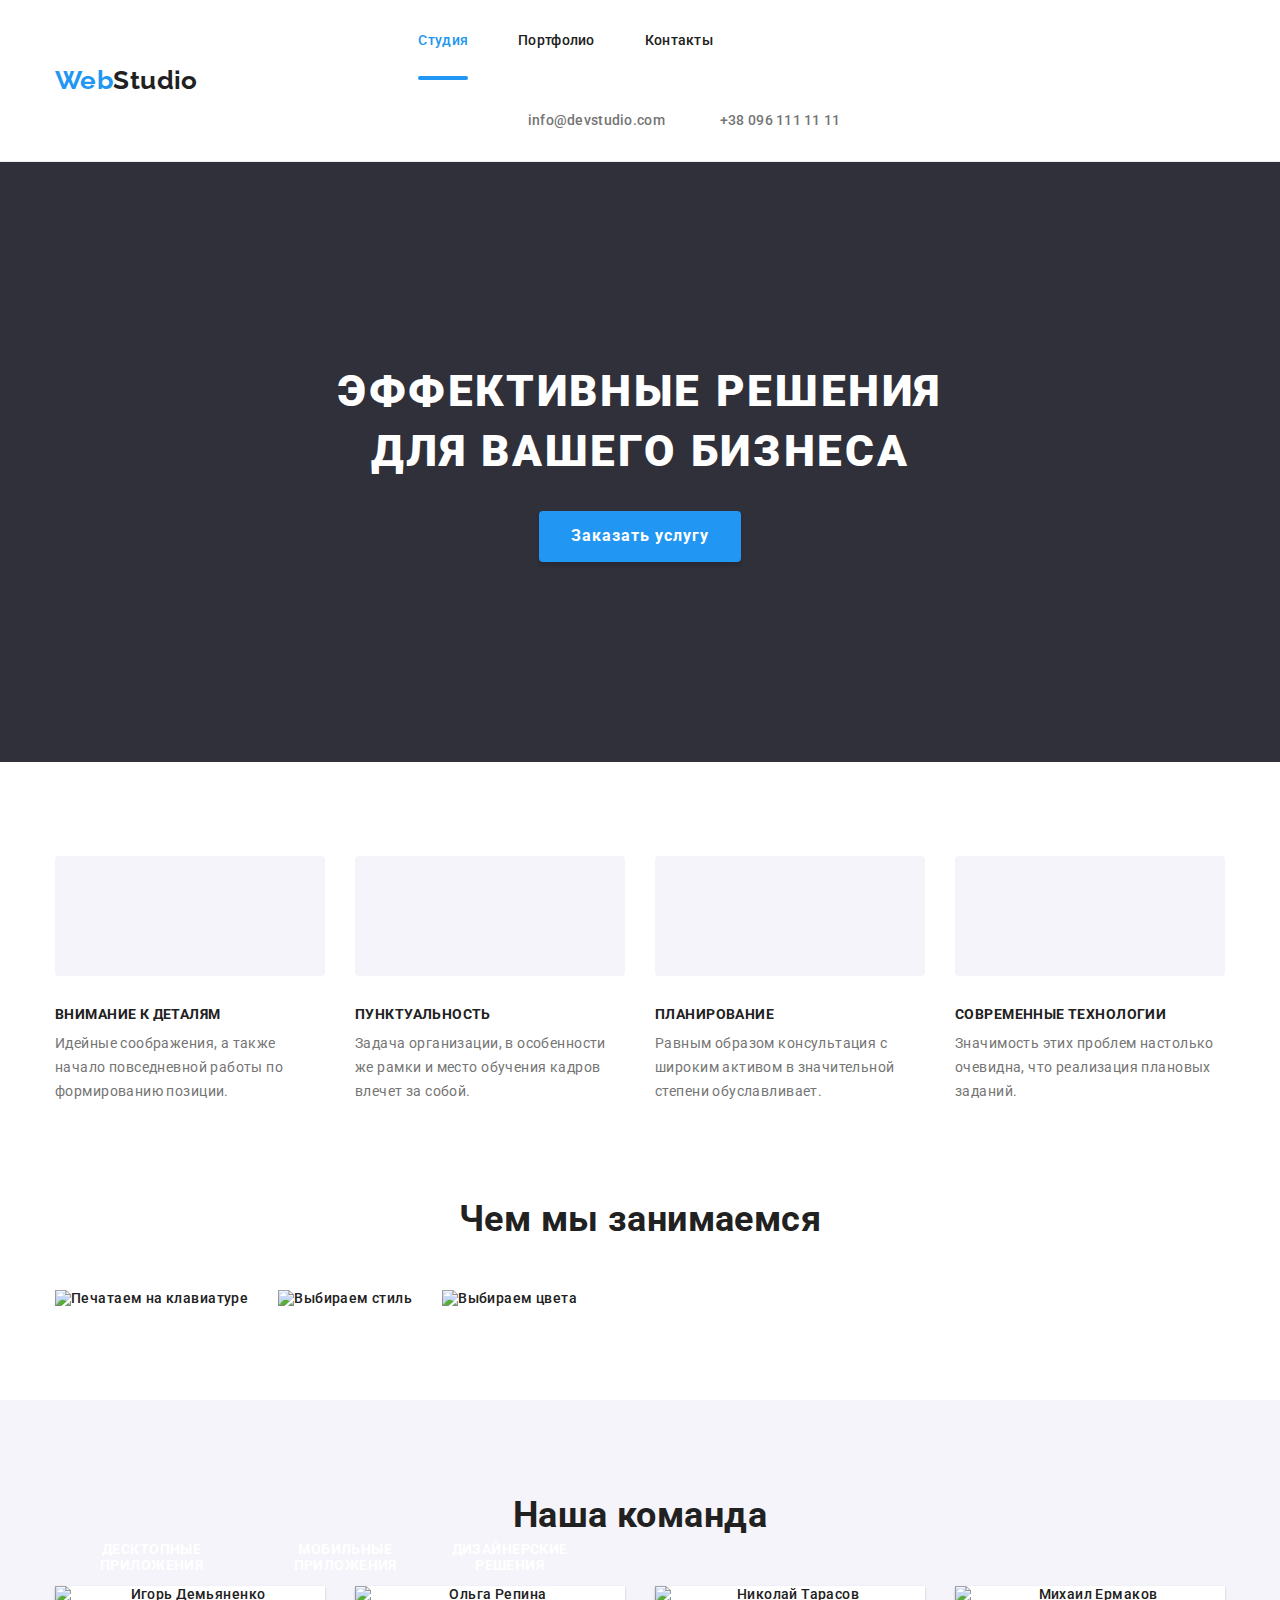
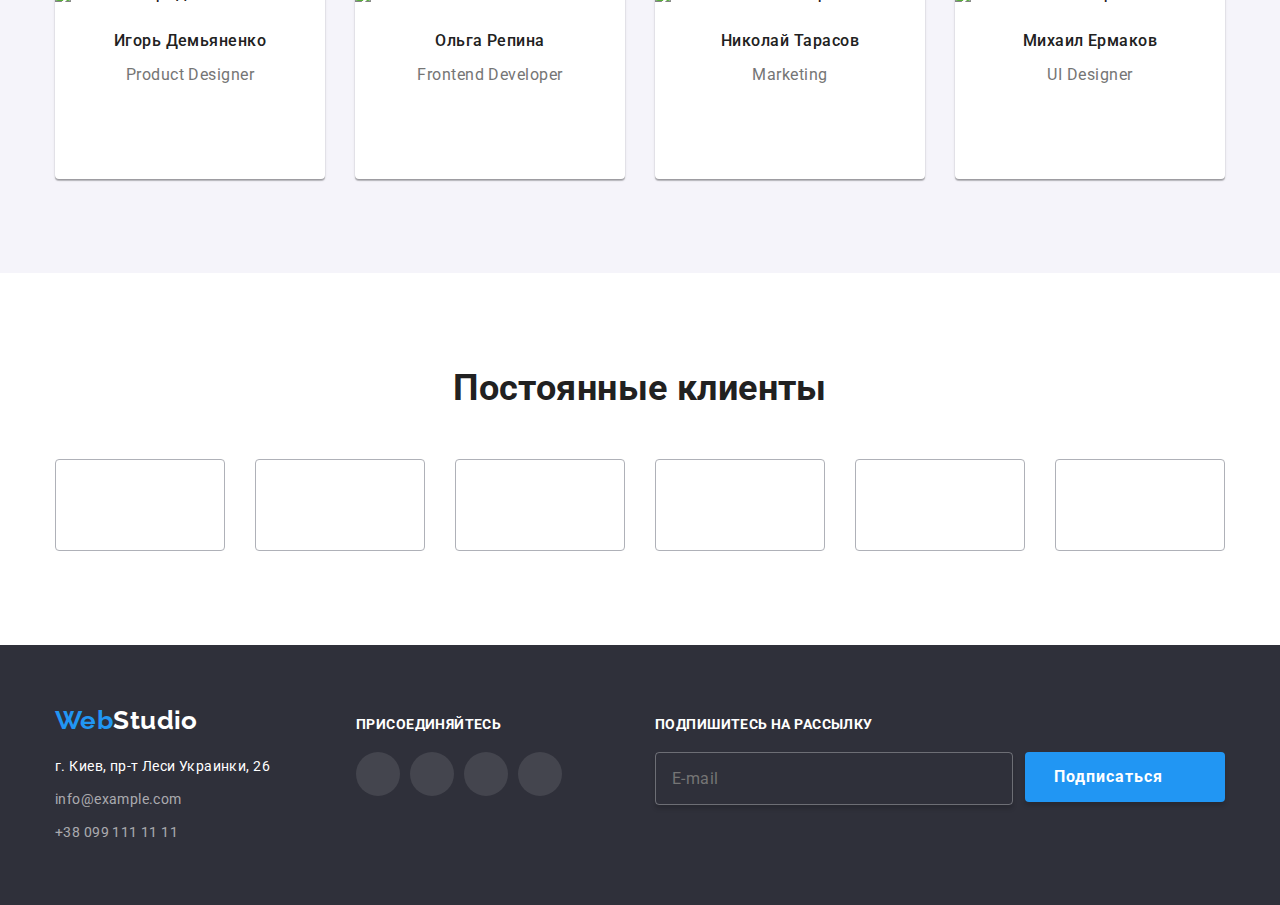
==== commit 6bb13dff: "mobile modal" ====
--- a/index.html
+++ b/index.html
@@ -3,7 +3,7 @@
 <head>
     <meta charset="UTF-8">
     <meta http-equiv="X-UA-Compatible" content="IE=edge">
-    <meta name="viewport" content="width=device-width; initial-scale=1">
+    <meta name="viewport" content="width=device-width; initial-scale=1.0">
     <title>Студия</title> 
     <link rel="preconnect" href="https://fonts.googleapis.com">
     <link rel="preconnect" href="https://fonts.gstatic.com" crossorigin>
@@ -607,7 +607,7 @@
             </section>
         </main>
         <!-- Подвал -->
-        <footer class="footer section">
+        <footer class="footer">
             <div class="container footer__box">
                 <div class="footer__adress">
                     <a href="./index.html" class="footer__logo">Web<span class="word-logo">Studio</span></a>
--- a/css/main.min.css
+++ b/css/main.min.css
@@ -1 +1 @@
-*,::before,::after{-webkit-box-sizing:border-box;box-sizing:border-box}html{line-height:1.15;-webkit-text-size-adjust:100%;-moz-tab-size:4;-o-tab-size:4;tab-size:4;-webkit-box-sizing:border-box;box-sizing:border-box}body{margin:0;font-family:system-ui,-apple-system,"Segoe UI",Roboto,Helvetica,Arial,sans-serif,"Apple Color Emoji","Segoe UI Emoji"}h1,h2,h3,h4,h5,h6,p{margin-top:0}img{display:block;max-width:100%;height:auto}ul{list-style:none;padding-left:0;margin:0}hr{height:0;color:inherit}abbr[title]{-webkit-text-decoration:underline dotted;text-decoration:underline dotted}b,strong{font-weight:bolder}code,kbd,samp,pre{font-family:ui-monospace,SFMono-Regular,Consolas,"Liberation Mono",Menlo,monospace;font-size:1em}small{font-size:80%}sub,sup{font-size:75%;line-height:0;position:relative;vertical-align:baseline}sub{bottom:-0.25em}sup{top:-0.5em}table{text-indent:0;border-color:inherit}button,input,optgroup,select,textarea{font-family:inherit;font-size:100%;line-height:1.15;margin:0}button,select{text-transform:none}button,[type=button],[type=reset],[type=submit]{-webkit-appearance:button}::-moz-focus-inner{border-style:none;padding:0}:-moz-focusring{outline:1px dotted ButtonText}:-moz-ui-invalid{box-shadow:none}legend{padding:0}progress{vertical-align:baseline}::-webkit-inner-spin-button,::-webkit-outer-spin-button{height:auto}[type=search]{-webkit-appearance:textfield;outline-offset:-2px}::-webkit-search-decoration{-webkit-appearance:none}::-webkit-file-upload-button{-webkit-appearance:button;font:inherit}summary{display:list-item}ul,.footer__adress,.footer__social,.footer-social__title,.portfolio-box__paragraph,.overlay__paragraph,.form__input{margin:0}.visually-hidden,.quality__box,.footer__adress,.footer__social{padding:0}body{color:#212121;font-family:"Roboto",sans-serif;margin:0}.hero__title,.form__button{font-family:"Roboto",sans-serif}.nav__logo,.footer__logo{font-family:"Raleway",sans-serif}.nav__logo-word,.portfolio-box__name,.form__control,.team__name{color:#212121}.team__item{background-color:#fff}.modal,.modal__close{background-color:#fff}.clients__link{color:#afb1b8}.clients__link:hover,.clients__link:focus{border-color:#2196f3;color:#2196f3}.nav__button:hover,.nav__button:focus{color:#2196f3}.form-check__icon{background-color:#2196f3;fill:#fff}.nav__link{color:#212121}.nav__link:hover,.nav__link:focus{color:#2196f3}.nav__link::after{background-color:#2196f3}.nav-contacts__link{color:#757575}.nav-contacts__link:hover,.nav-contacts__link:focus{color:#2196f3}.social-list__link{color:#afb1b8}.social-list__link:focus,.social-list__link:hover{color:#fff;background-color:#2196f3}.nav-contacts__icon:hover,.nav-contacts__icon:focus{color:#2196f3}.footer__contacts{color:rgba(255,255,255,.6)}.footer__contacts:hover,.footer__contacts:focus{color:#2196f3}.nav__logo,.nav__link.current,.footer__logo{color:#2196f3}.form__input:focus+.form__icons{color:#2196f3}.paragraph,.portfolio-box__paragraph{color:#757575}.hero.section,.footer,.send__input{background-color:#2f303a}.hero__title,.work__text,.footer,.word-logo,.send__input,.send__button,.form__button,.overlay__paragraph,.hero__title{color:#fff}.footer__link{color:#fff;background-color:rgba(255,255,255,.1)}.footer__link:hover,.footer__link:focus{color:#fff;background-color:#2196f3}.send__button,.form__button{background-color:#2196f3}.hero__button{font-family:"Roboto",sans-serif;background-color:#2196f3;color:#fff}.hero__button:hover,.hero__button:focus{background-color:#188ce8}.quality__box,.section.team{background-color:#f5f4fa}.portfolio__buttons{font-family:"Roboto",sans-serif;background-color:#f5f4fa}.portfolio__buttons:hover,.portfolio__buttons:focus{background-color:#2196f3;color:#fff}.footer__link{background-color:rgba(255,255,255,.1)}.work__box{background-color:rgba(47,48,58,.8)}.overlay{background-color:rgba(33,150,243,.9)}body{font-weight:500;font-size:14px;line-height:1.17;letter-spacing:.03em;margin:0}header{border-bottom:1px solid #ececec;position:relative}@media screen and (min-width: 768px){.container.nav{display:-webkit-box;display:-ms-flexbox;display:flex;-webkit-box-align:center;-ms-flex-align:center;align-items:center}}.nav__logo{text-decoration:none;font-weight:700;font-size:26px;line-height:1.17;display:inline-block;padding-top:24px;padding-bottom:24px}@media screen and (max-width: 767px){.nav__logo{padding-top:16px;padding-bottom:16px}}@media screen and (min-width: 768px)and (max-width: 1199px){.nav__logo{font-size:24px}}@media screen and (min-width: 768px){.nav__list{display:-webkit-box;display:-ms-flexbox;display:flex}}.nav__link{position:relative;display:block;text-decoration:none;letter-spacing:.02em;-webkit-transition:color 250ms cubic-bezier(0.4, 0, 0.2, 1);transition:color 250ms cubic-bezier(0.4, 0, 0.2, 1)}@media screen and (min-width: 768px){.nav__link{padding-top:32px;padding-bottom:32px}}@media screen and (min-width: 768px){.nav__link::after{content:"";position:absolute;border-radius:2px;width:100%;height:4px;bottom:0;left:0;opacity:0}}.nav__link.current::after{content:"";opacity:1}@media screen and (min-width: 768px){.nav__item:not(:first-child){margin-left:50px}.nav__item:first-child{margin-left:93px}.nav__item:last-child{margin-right:0}}@media screen and (max-width: 767px){.nav__item{font-size:40px;line-height:1.172;letter-spacing:.02em;margin-left:40px}.nav__item:first-child{margin-top:48px}.nav__item:not(:last-child){margin-bottom:32px}}@media screen and (min-width: 768px)and (max-width: 1199px){.nav__item:first-child{margin-left:88px}}.nav-contacts__link{text-decoration:none;letter-spacing:.02em;-webkit-transition:color 250ms cubic-bezier(0.4, 0, 0.2, 1);transition:color 250ms cubic-bezier(0.4, 0, 0.2, 1);display:block}@media screen and (min-width: 768px){.nav-contacts__link{display:-webkit-box;display:-ms-flexbox;display:flex}}@media screen and (min-width: 1200px){.nav-contacts__link{padding-top:32px;padding-bottom:32px}}@media screen and (max-width: 767px){.nav-contacts{display:-webkit-box;display:-ms-flexbox;display:flex;-webkit-box-orient:vertical;-webkit-box-direction:reverse;-ms-flex-direction:column-reverse;flex-direction:column-reverse}}@media screen and (min-width: 768px){.nav-contacts{margin-left:84px}}@media screen and (min-width: 1200px){.nav-contacts{display:-webkit-box;display:-ms-flexbox;display:flex;margin-left:auto}}@media screen and (max-width: 767px){.nav-contacts__list{margin-left:40px;letter-spacing:.02em}.nav-contacts__list:last-child{font-size:34px;margin-top:302px;margin-bottom:32px}.nav-contacts__list:first-child{font-size:24px;margin-bottom:64px}}@media screen and (min-width: 768px)and (max-width: 1199px){.nav-contacts__list{font-size:12px;letter-spacing:.02em}.nav-contacts__list:first-child{margin-bottom:10px}}@media screen and (min-width: 1200px){.nav-contacts__list:not(:first-child){margin-left:30px}.nav-contacts__list:first-child{margin-left:305px}}.nav-contacts__icon{margin-right:9px;fill:currentColor}@media screen and (max-width: 767px){.nav-contacts__icon{display:none}}@media screen and (min-width: 768px)and (max-width: 1199px){.nav-contacts__icon{margin-right:8px}.nav-contacts__icon:first-child{width:14px;height:10px}.nav-contacts__icon:last-child{width:10px;height:14px}}.hero.section{background-size:cover;background-position:center;text-align:center;display:-webkit-box;display:-ms-flexbox;display:flex;-webkit-box-orient:vertical;-webkit-box-direction:normal;-ms-flex-direction:column;flex-direction:column;-webkit-box-pack:center;-ms-flex-pack:center;justify-content:center;-webkit-box-align:center;-ms-flex-align:center;align-items:center}@media screen and (max-width: 479px){.hero.section{background-image:-webkit-gradient(linear, left top, right top, from(rgba(47, 48, 58, 0.4)), to(rgba(47, 48, 58, 0.4))),url(../images/bgheroimg@1mob.jpg);background-image:linear-gradient(to right, rgba(47, 48, 58, 0.4), rgba(47, 48, 58, 0.4)),url(../images/bgheroimg@1mob.jpg)}}@media screen and (max-width: 479px)and (min-device-pixel-ratio: 2),screen and (max-width: 479px)and (-webkit-min-device-pixel-ratio: 2),screen and (max-width: 479px)and (min-resolution: 192dpi),screen and (max-width: 479px)and (min-resolution: 2dppx){.hero.section{background-image:-webkit-gradient(linear, left top, right top, from(rgba(47, 48, 58, 0.4)), to(rgba(47, 48, 58, 0.4))),url(../images/bgheroimg@2mob.jpg);background-image:linear-gradient(to right, rgba(47, 48, 58, 0.4), rgba(47, 48, 58, 0.4)),url(../images/bgheroimg@2mob.jpg)}}@media screen and (min-width: 480px){.hero.section{background-image:-webkit-gradient(linear, left top, right top, from(rgba(47, 48, 58, 0.4)), to(rgba(47, 48, 58, 0.4))),url(../images/bgheroimg@1mob.jpg);background-image:linear-gradient(to right, rgba(47, 48, 58, 0.4), rgba(47, 48, 58, 0.4)),url(../images/bgheroimg@1mob.jpg);width:480px;height:400px;background-size:480px 400px}}@media screen and (min-width: 480px)and (min-device-pixel-ratio: 2),screen and (min-width: 480px)and (-webkit-min-device-pixel-ratio: 2),screen and (min-width: 480px)and (min-resolution: 192dpi),screen and (min-width: 480px)and (min-resolution: 2dppx){.hero.section{background-image:-webkit-gradient(linear, left top, right top, from(rgba(47, 48, 58, 0.4)), to(rgba(47, 48, 58, 0.4))),url(../images/bgheroimg@2mob.jpg);background-image:linear-gradient(to right, rgba(47, 48, 58, 0.4), rgba(47, 48, 58, 0.4)),url(../images/bgheroimg@2mob.jpg)}}@media screen and (min-width: 768px){.hero.section{background-image:-webkit-gradient(linear, left top, right top, from(rgba(47, 48, 58, 0.4)), to(rgba(47, 48, 58, 0.4))),url(../images/bgheroimg@1tab.jpg);background-image:linear-gradient(to right, rgba(47, 48, 58, 0.4), rgba(47, 48, 58, 0.4)),url(../images/bgheroimg@1tab.jpg);width:768px;height:400px;background-size:768px 400px}}@media screen and (min-width: 768px)and (min-device-pixel-ratio: 2),screen and (min-width: 768px)and (-webkit-min-device-pixel-ratio: 2),screen and (min-width: 768px)and (min-resolution: 192dpi),screen and (min-width: 768px)and (min-resolution: 2dppx){.hero.section{background-image:-webkit-gradient(linear, left top, right top, from(rgba(47, 48, 58, 0.4)), to(rgba(47, 48, 58, 0.4))),url(../images/bgheroimg@2tab.jpg);background-image:linear-gradient(to right, rgba(47, 48, 58, 0.4), rgba(47, 48, 58, 0.4)),url(../images/bgheroimg@2tab.jpg)}}@media screen and (min-width: 1200px){.hero.section{background-image:-webkit-gradient(linear, left top, right top, from(rgba(47, 48, 58, 0.4)), to(rgba(47, 48, 58, 0.4))),url(../images/bgheroimg.jpg);background-image:linear-gradient(to right, rgba(47, 48, 58, 0.4), rgba(47, 48, 58, 0.4)),url(../images/bgheroimg.jpg);width:100%;max-width:1600px;height:600px;background-size:cover}}@media screen and (min-width: 1200px)and (min-device-pixel-ratio: 2),screen and (min-width: 1200px)and (-webkit-min-device-pixel-ratio: 2),screen and (min-width: 1200px)and (min-resolution: 192dpi),screen and (min-width: 1200px)and (min-resolution: 2dppx){.hero.section{background-image:-webkit-gradient(linear, left top, right top, from(rgba(47, 48, 58, 0.4)), to(rgba(47, 48, 58, 0.4))),url(../images/bgheroimg@2.jpg);background-image:linear-gradient(to right, rgba(47, 48, 58, 0.4), rgba(47, 48, 58, 0.4)),url(../images/bgheroimg@2.jpg)}}.hero__title{font-weight:900;font-size:44px;line-height:1.36;letter-spacing:.06em;text-transform:uppercase;margin-bottom:30px}@media screen and (max-width: 1199px){.hero__title{font-size:26px;line-height:1.61}}.hero__button{-webkit-box-shadow:0px 4px 4px rgba(0,0,0,.15);box-shadow:0px 4px 4px rgba(0,0,0,.15);border-radius:4px;border:1px;cursor:pointer;font-weight:700;font-size:16px;line-height:1.9;letter-spacing:.06em;display:inline-block;padding:10px 32px;-webkit-transition:background-color 250ms cubic-bezier(0.4, 0, 0.2, 1);transition:background-color 250ms cubic-bezier(0.4, 0, 0.2, 1)}.name{font-weight:700;font-size:36px;text-align:center}.visually-hidden{position:absolute;width:1px;height:1px;margin:-1px;border:0;padding:0;white-space:nowrap;-webkit-clip-path:inset(100%);clip-path:inset(100%);clip:rect(0 0 0 0);overflow:hidden}.paragraph{font-weight:400;line-height:1.7;margin-bottom:0;letter-spacing:.03em}@media screen and (max-width: 1199px){.section.quality{padding-top:60px;padding-bottom:60px}}.quality__title{margin-bottom:10px;font-weight:700;font-size:14px;text-transform:uppercase}@media screen and (max-width: 767px){.quality__title{text-align:center}}@media screen and (min-width: 768px)and (max-width: 1199px){.quality__list{display:-webkit-box;display:-ms-flexbox;display:flex;-ms-flex-wrap:wrap;flex-wrap:wrap;margin:-15px}}@media screen and (min-width: 1200px){.quality__list{display:-webkit-box;display:-ms-flexbox;display:flex}}@media screen and (min-width: 480px)and (max-width: 767px){.quality__item{width:450px}.quality__item:not(:last-child){margin-bottom:30px}}@media screen and (min-width: 768px)and (max-width: 1199px){.quality__item{width:354px;-ms-flex-preferred-size:calc((100% - 60px)/2);flex-basis:calc((100% - 60px)/2);margin:15px}}@media screen and (min-width: 1200px){.quality__item{width:270px;margin-right:30px}.quality__item:last-child{margin-right:0}}.quality__box{height:120px;margin-bottom:30px;padding:0;border-radius:4px;display:-webkit-box;display:-ms-flexbox;display:flex;-webkit-box-pack:center;-ms-flex-pack:center;justify-content:center;-webkit-box-align:center;-ms-flex-align:center;align-items:center}@media screen and (min-width: 480px){.quality__box{width:450px}}@media screen and (min-width: 768px){.quality__box{width:352px}}@media screen and (min-width: 1200px){.quality__box{width:270px}}.works.section{padding-top:0}@media screen and (max-width: 1199px){.works.section{display:none}}.works__title{margin-bottom:50px}.works__list{display:-webkit-box;display:-ms-flexbox;display:flex}.work__item{margin-right:30px;position:relative}.work__item:last-child{margin-right:0}.work__box{position:absolute;width:100%;bottom:0;top:224px}.work__text{margin-bottom:0;margin-top:27px;text-align:center;text-transform:uppercase;font-weight:700;line-height:1.17;font-size:14px;letter-spacing:.03em}.section.team{text-align:center}@media screen and (max-width: 1199px){.section.team{padding-top:60px;padding-bottom:60px}}@media screen and (max-width: 1199px){.team__title{margin-bottom:30px}}@media screen and (min-width: 1200px){.team__title{margin-bottom:50px}}@media screen and (min-width: 768px)and (max-width: 1199px){.team__list{display:-webkit-box;display:-ms-flexbox;display:flex;-ms-flex-wrap:wrap;flex-wrap:wrap;margin:-15px}}@media screen and (min-width: 1200px){.team__list{display:-webkit-box;display:-ms-flexbox;display:flex}}.team__item{-webkit-box-shadow:0px 1px 3px rgba(0,0,0,.12),0px 1px 1px rgba(0,0,0,.14),0px 2px 1px rgba(0,0,0,.2);box-shadow:0px 1px 3px rgba(0,0,0,.12),0px 1px 1px rgba(0,0,0,.14),0px 2px 1px rgba(0,0,0,.2);border-radius:0px 0px 4px 4px}@media screen and (max-width: 767px){.team__item{margin-bottom:30px}.team__item:last-child{margin-bottom:0}}@media screen and (min-width: 768px)and (max-width: 1199px){.team__item{-ms-flex-preferred-size:calc((100% - 60px)/2);flex-basis:calc((100% - 60px)/2);margin:15px}}@media screen and (min-width: 1200px){.team__item{margin-right:30px}.team__item:last-child{margin-right:0}}.team__box{padding-top:30px;padding-bottom:16px}.team__name{font-weight:500;font-size:16px;line-height:1.18;letter-spacing:.03em;margin-bottom:10px}.team__pos{font-size:16px}.social-list{padding:0 32px 30px 32px;display:-webkit-box;display:-ms-flexbox;display:flex;-webkit-box-align:center;-ms-flex-align:center;align-items:center;-webkit-box-pack:center;-ms-flex-pack:center;justify-content:center}.social-list__item{width:44px;height:44px;margin-right:10px}.social-list__item:last-child{margin-right:0}.social-list__link{width:44px;height:44px;display:-webkit-box;display:-ms-flexbox;display:flex;-webkit-box-pack:center;-ms-flex-pack:center;justify-content:center;-webkit-box-align:center;-ms-flex-align:center;align-items:center;-webkit-transition:color 250ms cubic-bezier(0.4, 0, 0.2, 1),background-color 250ms cubic-bezier(0.4, 0, 0.2, 1);transition:color 250ms cubic-bezier(0.4, 0, 0.2, 1),background-color 250ms cubic-bezier(0.4, 0, 0.2, 1);border-radius:50%}.social-list__icon{fill:currentColor}@media screen and (max-width: 1199px){.section.clients{padding-top:60px;padding-bottom:60px}}.clients__title{font-weight:700;font-size:36px;text-align:center;margin-bottom:30px}@media screen and (min-width: 1200px){.clients__title{margin-bottom:50px}}@media screen and (min-width: 480px)and (max-width: 1199px){.clients__list{display:-webkit-box;display:-ms-flexbox;display:flex;-ms-flex-wrap:wrap;flex-wrap:wrap;margin:-15px;-webkit-box-pack:center;-ms-flex-pack:center;justify-content:center}}@media screen and (min-width: 1200px){.clients__list{display:-webkit-box;display:-ms-flexbox;display:flex;-webkit-box-pack:center;-ms-flex-pack:center;justify-content:center}}@media screen and (max-width: 767px){.clients__item{-ms-flex-preferred-size:calc((100% - 90px)/2);flex-basis:calc((100% - 90px)/2);margin:15px}}@media screen and (min-width: 768px)and (max-width: 1199px){.clients__item{-ms-flex-preferred-size:calc((100% - 90px)/3);flex-basis:calc((100% - 90px)/3);margin:15px}}@media screen and (min-width: 1200px){.clients__item{display:-webkit-box;display:-ms-flexbox;display:flex;width:170px;margin-right:30px}.clients__item:last-child{margin-right:0}}.clients__link{display:-webkit-box;display:-ms-flexbox;display:flex;-webkit-box-pack:center;-ms-flex-pack:center;justify-content:center;-webkit-box-align:center;-ms-flex-align:center;align-items:center;height:92px;border:1px solid #afb1b8;border-radius:4px;-webkit-transition:color 250ms cubic-bezier(0.4, 0, 0.2, 1),border-color 250ms cubic-bezier(0.4, 0, 0.2, 1);transition:color 250ms cubic-bezier(0.4, 0, 0.2, 1),border-color 250ms cubic-bezier(0.4, 0, 0.2, 1)}@media screen and (max-width: 767px){.clients__link{width:100%}}@media screen and (min-width: 768px){.clients__link{width:226px}}@media screen and (min-width: 1200px){.clients__link{width:170px}}.client__icon{fill:currentColor}@media screen and (max-width: 1199px){.footer.section{padding-top:60px;padding-bottom:60px}}@media scrren and (min-width: 480px){.footer__box{display:-webkit-box;display:-ms-flexbox;display:flex;-webkit-box-align:baseline;-ms-flex-align:baseline;align-items:baseline}}@media screen and (min-width: 768px){.footer__box{display:-webkit-box;display:-ms-flexbox;display:flex;-ms-flex-wrap:wrap;flex-wrap:wrap;-ms-flex-pack:distribute;justify-content:space-around}}@media screen and (min-width: 1200px){.footer__box{-ms-flex-wrap:nowrap;flex-wrap:nowrap;-webkit-box-align:baseline;-ms-flex-align:baseline;align-items:baseline;-webkit-box-pack:center;-ms-flex-pack:center;justify-content:center}}@media screen and (min-width: 1200px){.footer__adress{padding:0;margin-bottom:0;width:231px}}@media screen and (min-width: 768px)and (max-width: 1199px){.footer__adress{text-align:center;margin-bottom:60px}}@media screen and (max-width: 767px){.footer__adress{padding:0;width:100%;text-align:center;margin-bottom:60px}}.footer__logo{text-decoration:none;font-weight:700;font-size:26px;line-height:1.17}.footer__street{font-style:normal;font-weight:400;line-height:1.71;margin-top:20px;margin-bottom:9px}.footer__list{margin-top:9px}.footer__contacts{font-weight:400;text-decoration:none;line-height:1.71;-webkit-transition:color 250ms cubic-bezier(0.4, 0, 0.2, 1);transition:color 250ms cubic-bezier(0.4, 0, 0.2, 1)}@media screen and (max-width: 1199px){.footer__social{text-align:center;padding:0;margin-bottom:60px}}@media screen and (min-width: 1200px){.footer__social{width:206px;margin:0;margin-left:70px;margin-right:93px}}.footer-social__title{margin:0;margin-bottom:20px;text-transform:uppercase;font-weight:700;font-size:14px;line-height:1.142;letter-spacing:.03em}.footer-social__list{display:-webkit-box;display:-ms-flexbox;display:flex;-webkit-box-pack:center;-ms-flex-pack:center;justify-content:center}.footer__link{width:100%;height:100%;display:-webkit-box;display:-ms-flexbox;display:flex;-webkit-box-pack:center;-ms-flex-pack:center;justify-content:center;-webkit-box-align:center;-ms-flex-align:center;align-items:center;border-radius:50%;-webkit-transition:color 250ms cubic-bezier(0.4, 0, 0.2, 1),background-color 250ms cubic-bezier(0.4, 0, 0.2, 1);transition:color 250ms cubic-bezier(0.4, 0, 0.2, 1),background-color 250ms cubic-bezier(0.4, 0, 0.2, 1)}.footer__link:hover,.footer__link:focus{border-radius:50%}.send{font-weight:700;font-size:14px;line-height:1.17;letter-spacing:.03em;text-transform:uppercase;margin-bottom:20px}@media screen and (max-width: 1199px){.send{text-align:center}}.send__form{text-align:center}@media screen and (min-width: 768px)and (max-width: 1199px){.send__form{display:-webkit-box;display:-ms-flexbox;display:flex;-webkit-box-orient:vertical;-webkit-box-direction:normal;-ms-flex-direction:column;flex-direction:column;-webkit-box-align:center;-ms-flex-align:center;align-items:center}}@media screen and (min-width: 1200px){.send__form{display:-webkit-box;display:-ms-flexbox;display:flex}}.send__input{font-weight:400;font-size:16px;line-height:1.25;letter-spacing:.03em;background-color:var(--color-hero);padding:16px 0 15px 16px;-webkit-box-shadow:0 4px 4px 0 rgba(0,0,0,.15);box-shadow:0 4px 4px 0 rgba(0,0,0,.15);border-radius:4px;border:1px solid rgba(255,255,255,.3)}@media screen and (max-width: 767px){.send__input{width:100%;margin-bottom:20px}}@media screen and (min-width: 768px){.send__input{width:450px;margin-bottom:20px}}@media screen and (min-width: 1200px){.send__input{width:358px;margin-right:12px}}.send__button{position:relative;width:200px;height:50px;padding:10px 62px 10px 29px;border-radius:4px;-webkit-box-shadow:0 4px 4px 0 rgba(0,0,0,.15);box-shadow:0 4px 4px 0 rgba(0,0,0,.15);border:1px;cursor:pointer;font-weight:700;font-size:16px;line-height:1.88;letter-spacing:.06em}.send__icon{fill:currentColor;position:absolute;right:28px;bottom:13px}.portfolio__list{display:-webkit-box;display:-ms-flexbox;display:flex}@media screen and (max-width: 767px){.portfolio__list{margin-bottom:40px;-ms-flex-wrap:wrap;flex-wrap:wrap}}@media screen and (min-width: 768px){.portfolio__list{margin-bottom:30px;-webkit-box-pack:center;-ms-flex-pack:center;justify-content:center}}@media screen and (min-width: 1200px){.portfolio__list{margin-bottom:50px}}.portfolio__item{margin-right:8px}.portfolio__item:last-child{margin-right:0}@media screen and (max-width: 767px){.portfolio__item{margin-bottom:10px}.portfolio__item:nth-child(3){margin-right:0}.portfolio__item:nth-child(n+4){margin-bottom:0}}.portfolio__buttons{border:rgba(0,0,0,0);cursor:pointer;font-size:16px;line-height:1.625;font-weight:500;padding:6px 22px;max-width:145px;border-radius:4px;-webkit-transition:color 250ms cubic-bezier(0.4, 0, 0.2, 1),background-color 250ms cubic-bezier(0.4, 0, 0.2, 1),-webkit-box-shadow 250ms cubic-bezier(0.4, 0, 0.2, 1);transition:color 250ms cubic-bezier(0.4, 0, 0.2, 1),background-color 250ms cubic-bezier(0.4, 0, 0.2, 1),-webkit-box-shadow 250ms cubic-bezier(0.4, 0, 0.2, 1);transition:color 250ms cubic-bezier(0.4, 0, 0.2, 1),background-color 250ms cubic-bezier(0.4, 0, 0.2, 1),box-shadow 250ms cubic-bezier(0.4, 0, 0.2, 1);transition:color 250ms cubic-bezier(0.4, 0, 0.2, 1),background-color 250ms cubic-bezier(0.4, 0, 0.2, 1),box-shadow 250ms cubic-bezier(0.4, 0, 0.2, 1),-webkit-box-shadow 250ms cubic-bezier(0.4, 0, 0.2, 1)}.portfolio__buttons:hover,.portfolio__buttons:focus{-webkit-box-shadow:0px 3px 1px rgba(0,0,0,.1),0px 1px 2px rgba(0,0,0,.08),0px 2px 2px rgba(0,0,0,.12);box-shadow:0px 3px 1px rgba(0,0,0,.1),0px 1px 2px rgba(0,0,0,.08),0px 2px 2px rgba(0,0,0,.12);border-radius:4px}@media screen and (min-width: 768px){.portfolio__menu{display:-webkit-box;display:-ms-flexbox;display:flex;-ms-flex-wrap:wrap;flex-wrap:wrap;-webkit-box-pack:start;-ms-flex-pack:start;justify-content:flex-start;margin:-15px}}@media screen and (min-width: 768px)and (min-width: 1200px){.portfolio__menu{-webkit-box-pack:center;-ms-flex-pack:center;justify-content:center}}.portfolio__images{-webkit-transition:-webkit-box-shadow 250ms cubic-bezier(0.4, 0, 0.2, 1);transition:-webkit-box-shadow 250ms cubic-bezier(0.4, 0, 0.2, 1);transition:box-shadow 250ms cubic-bezier(0.4, 0, 0.2, 1);transition:box-shadow 250ms cubic-bezier(0.4, 0, 0.2, 1), -webkit-box-shadow 250ms cubic-bezier(0.4, 0, 0.2, 1)}@media screen and (max-width: 480px){.portfolio__images{margin-bottom:30px}}@media screen and (min-width: 480px)and (max-width: 767px){.portfolio__images{margin-bottom:30px}.portfolio__images:nth-child(9){margin-bottom:0}}@media screen and (min-width: 768px)and (max-width: 1199px){.portfolio__images{display:-webkit-box;display:-ms-flexbox;display:flex;-webkit-box-orient:vertical;-webkit-box-direction:normal;-ms-flex-direction:column;flex-direction:column;-ms-flex-preferred-size:calc((100% - 60px)/2);flex-basis:calc((100% - 60px)/2);margin:15px}}@media screen and (min-width: 1200px){.portfolio__images{margin-bottom:30px;margin-right:30px;width:370px;height:404px}.portfolio__images:nth-child(3n+3){margin-right:0}.portfolio__images:last-child{margin-bottom:0}}.portfolio__images:hover,.portfolio__images:focus{-webkit-box-shadow:0px 1px 1px rgba(0,0,0,.12),0px 4px 4px rgba(0,0,0,.06),1px 4px 6px rgba(0,0,0,.16);box-shadow:0px 1px 1px rgba(0,0,0,.12),0px 4px 4px rgba(0,0,0,.06),1px 4px 6px rgba(0,0,0,.16)}.portfolio__images:hover .overlay{-webkit-transform:translateY(0%);transform:translateY(0%);opacity:1}.overlay{position:absolute;width:100%;height:100%;top:0;left:0;-webkit-transform:translateY(101%);transform:translateY(101%);-webkit-transition:opacity 250ms cubic-bezier(0.4, 0, 0.2, 1),-webkit-transform 250ms cubic-bezier(0.4, 0, 0.2, 1);transition:opacity 250ms cubic-bezier(0.4, 0, 0.2, 1),-webkit-transform 250ms cubic-bezier(0.4, 0, 0.2, 1);transition:transform 250ms cubic-bezier(0.4, 0, 0.2, 1),opacity 250ms cubic-bezier(0.4, 0, 0.2, 1);transition:transform 250ms cubic-bezier(0.4, 0, 0.2, 1),opacity 250ms cubic-bezier(0.4, 0, 0.2, 1),-webkit-transform 250ms cubic-bezier(0.4, 0, 0.2, 1);display:-webkit-box;display:-ms-flexbox;display:flex;-webkit-box-align:center;-ms-flex-align:center;align-items:center}.portfolio__box{-webkit-box-flex:1;-ms-flex-positive:1;flex-grow:1;padding:20px 24px;border:1px solid #eee}.portfolio-box__name{font-weight:700;font-size:18px;line-height:2;letter-spacing:.06em;margin-bottom:4px}.portfolio-box__paragraph{font-weight:400;font-size:16px;line-height:1.87;margin:0}.portfolio__overlay{position:relative;overflow:hidden}.overlay__paragraph{font-weight:400;font-size:18px;line-height:1.55;letter-spacing:.03em;padding:0 24px;width:100%;margin:0}.section{margin-left:auto;margin-right:auto;padding-top:94px;padding-bottom:94px}.container{padding-left:15px;padding-right:15px;margin-left:auto;margin-right:auto}@media screen and (min-width: 480px){.container{width:480px}}@media screen and (min-width: 768px){.container{width:768px}}@media screen and (min-width: 1200px){.container{width:1200px}}.backdrop{position:fixed;top:0;left:0;width:100%;height:100%;background-color:rgba(0,0,0,.2);visibility:visible;z-index:2;-webkit-transition:opacity 250ms cubic-bezier(0.4, 0, 0.2, 1),visibility 250ms cubic-bezier(0.4, 0, 0.2, 1);transition:opacity 250ms cubic-bezier(0.4, 0, 0.2, 1),visibility 250ms cubic-bezier(0.4, 0, 0.2, 1);overflow-y:scroll}.backdrop.is-hidden{opacity:0;visibility:hidden;pointer-events:none}.modal{position:absolute;-webkit-box-shadow:0 2px 1px 0 rgba(0,0,0,.2),0 1px 1px 0 rgba(0,0,0,.14),0 1px 3px 0 rgba(0,0,0,.12);box-shadow:0 2px 1px 0 rgba(0,0,0,.2),0 1px 1px 0 rgba(0,0,0,.14),0 1px 3px 0 rgba(0,0,0,.12);border-radius:4px;top:50%;left:50%;-webkit-transform:translate(-50%, -50%) scale(1);transform:translate(-50%, -50%) scale(1);-webkit-transition:-webkit-transform 250ms cubic-bezier(0.4, 0, 0.2, 1);transition:-webkit-transform 250ms cubic-bezier(0.4, 0, 0.2, 1);transition:transform 250ms cubic-bezier(0.4, 0, 0.2, 1);transition:transform 250ms cubic-bezier(0.4, 0, 0.2, 1), -webkit-transform 250ms cubic-bezier(0.4, 0, 0.2, 1)}@media screen and (min-width: 480px)and (max-width: 1199px){.modal{width:450px;height:609px}}@media screen and (min-width: 1200px){.modal{min-width:528px;min-height:581px}}.modal__close{position:absolute;top:8px;right:8px;width:30px;height:30px;border-radius:50%;border:1px solid rgba(0,0,0,.1);cursor:pointer;display:-webkit-box;display:-ms-flexbox;display:flex;-webkit-box-pack:center;-ms-flex-pack:center;justify-content:center;-webkit-box-align:center;-ms-flex-align:center;align-items:center}.modal__icon{margin:3px}.form__main{margin:0 40px 12px;margin-bottom:20px}.form__title{font-weight:700;font-size:20px;line-height:1.17;letter-spacing:.03em;text-align:center;margin-top:40px;margin-bottom:12px}@media screen and (min-width: 480px)and (max-width: 1199px){.form__title{line-height:1.5;margin-left:40px;margin-right:40px}}.form__box{margin-bottom:10px;display:-webkit-box;display:-ms-flexbox;display:flex;-webkit-box-orient:vertical;-webkit-box-direction:normal;-ms-flex-direction:column;flex-direction:column}.form__label{font-weight:400;font-size:12px;line-height:1.17;letter-spacing:.01em;color:#757575;margin-bottom:4px}.form__svg{position:relative}.form__input{margin:0;padding:6px 0 6px 42px;border-radius:4px;border:1px solid rgba(33,33,33,.2);outline:0;-webkit-transition:border-color 250ms cubic-bezier(0.4, 0, 0.2, 1);transition:border-color 250ms cubic-bezier(0.4, 0, 0.2, 1);width:448px;height:40px}@media screen and (min-width: 480px)and (max-width: 1199px){.form__input{width:370px}}.form__input:focus{border-color:#2196f3}.form__icons{left:15px;position:absolute;bottom:14px;display:inline-block;fill:currentColor}.form__textarea{padding:12px 16px;border-radius:4px;border:1px solid rgba(33,33,33,.2);outline:0;-webkit-transition:border-color 250ms cubic-bezier(0.4, 0, 0.2, 1);transition:border-color 250ms cubic-bezier(0.4, 0, 0.2, 1);resize:none}.form__textarea:focus{border-color:#2196f3}.form__textarea::-webkit-input-placeholder{color:rgba(117,117,117,.5);font-weight:400;font-size:12px;line-height:1.17;letter-spacing:.01em}.form__textarea::-moz-placeholder{color:rgba(117,117,117,.5);font-weight:400;font-size:12px;line-height:1.17;letter-spacing:.01em}.form__textarea:-ms-input-placeholder{color:rgba(117,117,117,.5);font-weight:400;font-size:12px;line-height:1.17;letter-spacing:.01em}.form__textarea::-ms-input-placeholder{color:rgba(117,117,117,.5);font-weight:400;font-size:12px;line-height:1.17;letter-spacing:.01em}.form__textarea::placeholder{color:rgba(117,117,117,.5);font-weight:400;font-size:12px;line-height:1.17;letter-spacing:.01em}.form__check{margin-bottom:30px;margin-left:52px;margin-right:52px;display:-webkit-box;display:-ms-flexbox;display:flex;-webkit-box-align:center;-ms-flex-align:center;align-items:center}@media screen and (min-width: 480px)and (max-width: 1199px){.form__check{margin-left:40px;margin-right:40px}}.form-check__label{font-weight:400;line-height:1.71;color:#757575;display:-webkit-box;display:-ms-flexbox;display:flex;-webkit-box-align:center;-ms-flex-align:center;align-items:center}@media screen and (min-width: 480px)and (max-width: 1199px){.form-check__label{font-size:12px;line-height:1.17}}.form__control{display:-webkit-box;display:-ms-flexbox;display:flex;-webkit-box-pack:center;-ms-flex-pack:center;justify-content:center;-webkit-box-align:center;-ms-flex-align:center;align-items:center;fill:currentColor;width:16px;height:15px;margin-right:7px;border:2px solid #212121;border-radius:2px;-webkit-box-shadow:0 4px 4px 0 rgba(0,0,0,.2509803922);box-shadow:0 4px 4px 0 rgba(0,0,0,.2509803922)}.form__checkbox{appearance:none;-webkit-appearance:none;-moz-appearance:none}.form-check__icon{opacity:0;-ms-flex-negative:0;flex-shrink:0;-webkit-transition:opacity 250ms cubic-bezier(0.4, 0, 0.2, 1);transition:opacity 250ms cubic-bezier(0.4, 0, 0.2, 1);border:2px solid #2196f3;border-radius:2px}.form__checkbox:checked+.form-check__icon{opacity:1}.form__word{color:#2196f3}.form__button{margin:0 164px 40px;border-radius:4px;border:1px;cursor:pointer;font-weight:700;font-size:16px;line-height:1.9;letter-spacing:.06em;padding:10px 55px;-webkit-box-shadow:0 4px 4px 0 rgba(0,0,0,.15);box-shadow:0 4px 4px 0 rgba(0,0,0,.15);-webkit-transition:background-color 250ms cubic-bezier(0.4, 0, 0.2, 1);transition:background-color 250ms cubic-bezier(0.4, 0, 0.2, 1)}@media screen and (min-width: 480px)and (max-width: 1199px){.form__button{margin:0 125px 40px}}.form__button:hover,.form__button:focus{background-color:#188ce8}@media screen and (min-width: 767px){.modal-links{display:none}}.modal-links__list{display:-webkit-box;display:-ms-flexbox;display:flex;margin-left:40px}.modal-links__item{font-size:18px;line-height:1.22;letter-spacing:.02em;margin-bottom:48px}.modal-links__item:not(:last-child){margin-right:10px;border-right:1px solid rgba(33,33,33,.2);padding-right:10px}.modal-links__link{color:#2196f3;text-decoration:none}@media screen and (max-width: 768px){.nav__button{z-index:2;position:absolute;top:22px;right:23px;display:-webkit-inline-box;display:-ms-inline-flexbox;display:inline-flex;margin:0;padding:0;border:none;background-color:rgba(0,0,0,0);fill:currentColor}}@media screen and (min-width: 768px){.nav__button{display:none}}.nav__icon-close{opacity:0}.is-open .nav__icon-close{opacity:1;-webkit-transition:opacity 250ms cubic-bezier(0.4, 0, 0.2, 1),-webkit-transform 250ms cubic-bezier(0.4, 0, 0.2, 1);transition:opacity 250ms cubic-bezier(0.4, 0, 0.2, 1),-webkit-transform 250ms cubic-bezier(0.4, 0, 0.2, 1);transition:transform 250ms cubic-bezier(0.4, 0, 0.2, 1),opacity 250ms cubic-bezier(0.4, 0, 0.2, 1);transition:transform 250ms cubic-bezier(0.4, 0, 0.2, 1),opacity 250ms cubic-bezier(0.4, 0, 0.2, 1),-webkit-transform 250ms cubic-bezier(0.4, 0, 0.2, 1)}.is-open .nav__icon-menu{opacity:0;-webkit-transition:opacity 250ms cubic-bezier(0.4, 0, 0.2, 1),-webkit-transform 250ms cubic-bezier(0.4, 0, 0.2, 1);transition:opacity 250ms cubic-bezier(0.4, 0, 0.2, 1),-webkit-transform 250ms cubic-bezier(0.4, 0, 0.2, 1);transition:transform 250ms cubic-bezier(0.4, 0, 0.2, 1),opacity 250ms cubic-bezier(0.4, 0, 0.2, 1);transition:transform 250ms cubic-bezier(0.4, 0, 0.2, 1),opacity 250ms cubic-bezier(0.4, 0, 0.2, 1),-webkit-transform 250ms cubic-bezier(0.4, 0, 0.2, 1)}.nav__menu{z-index:1;-webkit-transition:opacity 250ms cubic-bezier(0.4, 0, 0.2, 1),-webkit-transform 250ms cubic-bezier(0.4, 0, 0.2, 1);transition:opacity 250ms cubic-bezier(0.4, 0, 0.2, 1),-webkit-transform 250ms cubic-bezier(0.4, 0, 0.2, 1);transition:transform 250ms cubic-bezier(0.4, 0, 0.2, 1),opacity 250ms cubic-bezier(0.4, 0, 0.2, 1);transition:transform 250ms cubic-bezier(0.4, 0, 0.2, 1),opacity 250ms cubic-bezier(0.4, 0, 0.2, 1),-webkit-transform 250ms cubic-bezier(0.4, 0, 0.2, 1)}.nav__menu.is-open{opacity:1;-webkit-transform:translateX(0);transform:translateX(0)}@media screen and (max-width: 767px){.nav__menu{-webkit-transform:translateX(-100%);transform:translateX(-100%);opacity:0;position:absolute;top:0;left:0;width:100%;height:796px;background-color:#fff;-webkit-box-shadow:0 1 3 0 rgba(0,0,0,.16);box-shadow:0 1 3 0 rgba(0,0,0,.16);-webkit-box-shadow:0 2 4 0 rgba(0,0,0,.08);box-shadow:0 2 4 0 rgba(0,0,0,.08);-webkit-box-shadow:0 4 8 0 rgba(0,0,0,.04);box-shadow:0 4 8 0 rgba(0,0,0,.04)}}@media screen and (min-width: 768px){.nav__menu{display:-webkit-box;display:-ms-flexbox;display:flex;-webkit-box-align:center;-ms-flex-align:center;align-items:center}}@media screen and (min-width: 768px){.navigation,.contacts{display:-webkit-box;display:-ms-flexbox;display:flex}}/*# sourceMappingURL=main.min.css.map */+*,::before,::after{-webkit-box-sizing:border-box;box-sizing:border-box}html{line-height:1.15;-webkit-text-size-adjust:100%;-moz-tab-size:4;-o-tab-size:4;tab-size:4;-webkit-box-sizing:border-box;box-sizing:border-box}body{margin:0;font-family:system-ui,-apple-system,"Segoe UI",Roboto,Helvetica,Arial,sans-serif,"Apple Color Emoji","Segoe UI Emoji"}h1,h2,h3,h4,h5,h6,p{margin-top:0}img{display:block;max-width:100%;height:auto}ul{list-style:none;padding-left:0;margin:0}hr{height:0;color:inherit}abbr[title]{-webkit-text-decoration:underline dotted;text-decoration:underline dotted}b,strong{font-weight:bolder}code,kbd,samp,pre{font-family:ui-monospace,SFMono-Regular,Consolas,"Liberation Mono",Menlo,monospace;font-size:1em}small{font-size:80%}sub,sup{font-size:75%;line-height:0;position:relative;vertical-align:baseline}sub{bottom:-0.25em}sup{top:-0.5em}table{text-indent:0;border-color:inherit}button,input,optgroup,select,textarea{font-family:inherit;font-size:100%;line-height:1.15;margin:0}button,select{text-transform:none}button,[type=button],[type=reset],[type=submit]{-webkit-appearance:button}::-moz-focus-inner{border-style:none;padding:0}:-moz-focusring{outline:1px dotted ButtonText}:-moz-ui-invalid{box-shadow:none}legend{padding:0}progress{vertical-align:baseline}::-webkit-inner-spin-button,::-webkit-outer-spin-button{height:auto}[type=search]{-webkit-appearance:textfield;outline-offset:-2px}::-webkit-search-decoration{-webkit-appearance:none}::-webkit-file-upload-button{-webkit-appearance:button;font:inherit}summary{display:list-item}ul,.footer__adress,.footer__social,.footer-social__title,.portfolio-box__paragraph,.overlay__paragraph,.form__input{margin:0}.visually-hidden,.quality__box,.footer__adress,.footer__social{padding:0}body{color:#212121;font-family:"Roboto",sans-serif;margin:0}.hero__title,.form__button{font-family:"Roboto",sans-serif}.nav__logo,.footer__logo{font-family:"Raleway",sans-serif}.nav__logo-word,.portfolio-box__name,.form__control,.team__name{color:#212121}.team__item{background-color:#fff}.modal,.modal__close{background-color:#fff}.clients__link{color:#afb1b8}.clients__link:hover,.clients__link:focus{border-color:#2196f3;color:#2196f3}.nav__button:hover,.nav__button:focus{color:#2196f3}.form-check__icon{background-color:#2196f3;fill:#fff}.nav__link{color:#212121}.nav__link:hover,.nav__link:focus{color:#2196f3}.nav__link::after{background-color:#2196f3}.nav-contacts__link{color:#757575}.nav-contacts__link:hover,.nav-contacts__link:focus{color:#2196f3}.social-list__link{color:#afb1b8}.social-list__link:focus,.social-list__link:hover{color:#fff;background-color:#2196f3}.nav-contacts__icon:hover,.nav-contacts__icon:focus{color:#2196f3}.footer__contacts{color:rgba(255,255,255,.6)}.footer__contacts:hover,.footer__contacts:focus{color:#2196f3}.nav__logo,.nav__link.current,.footer__logo{color:#2196f3}.form__input:focus+.form__icons{color:#2196f3}.paragraph,.portfolio-box__paragraph{color:#757575}.hero.section,.footer,.send__input{background-color:#2f303a}.hero__title,.work__text,.footer,.word-logo,.send__input,.send__button,.form__button,.overlay__paragraph,.hero__title{color:#fff}.footer__link{color:#fff;background-color:rgba(255,255,255,.1)}.footer__link:hover,.footer__link:focus{color:#fff;background-color:#2196f3}.send__button,.form__button{background-color:#2196f3}.hero__button{font-family:"Roboto",sans-serif;background-color:#2196f3;color:#fff}.hero__button:hover,.hero__button:focus{background-color:#188ce8}.quality__box,.section.team{background-color:#f5f4fa}.portfolio__buttons{font-family:"Roboto",sans-serif;background-color:#f5f4fa}.portfolio__buttons:hover,.portfolio__buttons:focus{background-color:#2196f3;color:#fff}.footer__link{background-color:rgba(255,255,255,.1)}.work__box{background-color:rgba(47,48,58,.8)}.overlay{background-color:rgba(33,150,243,.9)}body{font-weight:500;font-size:14px;line-height:1.17;letter-spacing:.03em;margin:0}header{border-bottom:1px solid #ececec;position:relative}@media screen and (min-width: 768px){.container.nav{display:-webkit-box;display:-ms-flexbox;display:flex;-webkit-box-align:center;-ms-flex-align:center;align-items:center}}.nav__logo{text-decoration:none;font-weight:700;font-size:26px;line-height:1.17;display:inline-block;padding-top:24px;padding-bottom:24px}@media screen and (max-width: 767px){.nav__logo{padding-top:16px;padding-bottom:16px}}@media screen and (min-width: 768px)and (max-width: 1199px){.nav__logo{font-size:24px}}@media screen and (min-width: 768px){.nav__list{display:-webkit-box;display:-ms-flexbox;display:flex}}.nav__link{position:relative;display:block;text-decoration:none;letter-spacing:.02em;-webkit-transition:color 250ms cubic-bezier(0.4, 0, 0.2, 1);transition:color 250ms cubic-bezier(0.4, 0, 0.2, 1)}@media screen and (min-width: 768px){.nav__link{padding-top:32px;padding-bottom:32px}}@media screen and (min-width: 768px){.nav__link::after{content:"";position:absolute;border-radius:2px;width:100%;height:4px;bottom:0;left:0;opacity:0}}.nav__link.current::after{content:"";opacity:1}@media screen and (min-width: 768px){.nav__item:not(:first-child){margin-left:50px}.nav__item:first-child{margin-left:93px}.nav__item:last-child{margin-right:0}}@media screen and (max-width: 767px){.nav__item{font-size:40px;line-height:1.172;letter-spacing:.02em;margin-left:40px}.nav__item:first-child{margin-top:48px}.nav__item:not(:last-child){margin-bottom:32px}}@media screen and (min-width: 768px)and (max-width: 1199px){.nav__item:first-child{margin-left:88px}}.nav-contacts__link{text-decoration:none;letter-spacing:.02em;-webkit-transition:color 250ms cubic-bezier(0.4, 0, 0.2, 1);transition:color 250ms cubic-bezier(0.4, 0, 0.2, 1);display:block}@media screen and (min-width: 768px){.nav-contacts__link{display:-webkit-box;display:-ms-flexbox;display:flex}}@media screen and (min-width: 1200px){.nav-contacts__link{padding-top:32px;padding-bottom:32px}}@media screen and (max-width: 767px){.nav-contacts{display:-webkit-box;display:-ms-flexbox;display:flex;-webkit-box-orient:vertical;-webkit-box-direction:reverse;-ms-flex-direction:column-reverse;flex-direction:column-reverse}}@media screen and (min-width: 768px){.nav-contacts{margin-left:84px}}@media screen and (min-width: 1200px){.nav-contacts{display:-webkit-box;display:-ms-flexbox;display:flex;margin-left:auto}}@media screen and (max-width: 767px){.nav-contacts__list{margin-left:40px;letter-spacing:.02em}.nav-contacts__list:last-child{font-size:34px;margin-top:302px;margin-bottom:32px}.nav-contacts__list:first-child{font-size:24px;margin-bottom:64px}}@media screen and (min-width: 768px)and (max-width: 1199px){.nav-contacts__list{font-size:12px;letter-spacing:.02em}.nav-contacts__list:first-child{margin-bottom:10px}}@media screen and (min-width: 1200px){.nav-contacts__list:not(:first-child){margin-left:30px}.nav-contacts__list:first-child{margin-left:305px}}.nav-contacts__icon{margin-right:9px;fill:currentColor}@media screen and (max-width: 767px){.nav-contacts__icon{display:none}}@media screen and (min-width: 768px)and (max-width: 1199px){.nav-contacts__icon{margin-right:8px}.nav-contacts__icon:first-child{width:14px;height:10px}.nav-contacts__icon:last-child{width:10px;height:14px}}.hero.section{background-size:cover;background-position:center;text-align:center;display:-webkit-box;display:-ms-flexbox;display:flex;-webkit-box-orient:vertical;-webkit-box-direction:normal;-ms-flex-direction:column;flex-direction:column;-webkit-box-pack:center;-ms-flex-pack:center;justify-content:center;-webkit-box-align:center;-ms-flex-align:center;align-items:center}@media screen and (max-width: 479px){.hero.section{background-image:-webkit-gradient(linear, left top, right top, from(rgba(47, 48, 58, 0.4)), to(rgba(47, 48, 58, 0.4))),url(../images/bgheroimg@1mob.jpg);background-image:linear-gradient(to right, rgba(47, 48, 58, 0.4), rgba(47, 48, 58, 0.4)),url(../images/bgheroimg@1mob.jpg)}}@media screen and (max-width: 479px)and (min-device-pixel-ratio: 2),screen and (max-width: 479px)and (-webkit-min-device-pixel-ratio: 2),screen and (max-width: 479px)and (min-resolution: 192dpi),screen and (max-width: 479px)and (min-resolution: 2dppx){.hero.section{background-image:-webkit-gradient(linear, left top, right top, from(rgba(47, 48, 58, 0.4)), to(rgba(47, 48, 58, 0.4))),url(../images/bgheroimg@2mob.jpg);background-image:linear-gradient(to right, rgba(47, 48, 58, 0.4), rgba(47, 48, 58, 0.4)),url(../images/bgheroimg@2mob.jpg)}}@media screen and (min-width: 480px){.hero.section{background-image:-webkit-gradient(linear, left top, right top, from(rgba(47, 48, 58, 0.4)), to(rgba(47, 48, 58, 0.4))),url(../images/bgheroimg@1mob.jpg);background-image:linear-gradient(to right, rgba(47, 48, 58, 0.4), rgba(47, 48, 58, 0.4)),url(../images/bgheroimg@1mob.jpg);width:480px;height:400px;background-size:480px 400px}}@media screen and (min-width: 480px)and (min-device-pixel-ratio: 2),screen and (min-width: 480px)and (-webkit-min-device-pixel-ratio: 2),screen and (min-width: 480px)and (min-resolution: 192dpi),screen and (min-width: 480px)and (min-resolution: 2dppx){.hero.section{background-image:-webkit-gradient(linear, left top, right top, from(rgba(47, 48, 58, 0.4)), to(rgba(47, 48, 58, 0.4))),url(../images/bgheroimg@2mob.jpg);background-image:linear-gradient(to right, rgba(47, 48, 58, 0.4), rgba(47, 48, 58, 0.4)),url(../images/bgheroimg@2mob.jpg)}}@media screen and (min-width: 768px){.hero.section{background-image:-webkit-gradient(linear, left top, right top, from(rgba(47, 48, 58, 0.4)), to(rgba(47, 48, 58, 0.4))),url(../images/bgheroimg@1tab.jpg);background-image:linear-gradient(to right, rgba(47, 48, 58, 0.4), rgba(47, 48, 58, 0.4)),url(../images/bgheroimg@1tab.jpg);width:768px;height:400px;background-size:768px 400px}}@media screen and (min-width: 768px)and (min-device-pixel-ratio: 2),screen and (min-width: 768px)and (-webkit-min-device-pixel-ratio: 2),screen and (min-width: 768px)and (min-resolution: 192dpi),screen and (min-width: 768px)and (min-resolution: 2dppx){.hero.section{bkground-image:linear-gradient(to right, rgba(47, 48, 58, 0.4), rgba(47, 48, 58, 0.4)),url(../images/bgheroimg@2tab.jpg)}}@media screen and (min-width: 1200px){.hero.section{background-image:-webkit-gradient(linear, left top, right top, from(rgba(47, 48, 58, 0.4)), to(rgba(47, 48, 58, 0.4))),url(../images/bgheroimg.jpg);background-image:linear-gradient(to right, rgba(47, 48, 58, 0.4), rgba(47, 48, 58, 0.4)),url(../images/bgheroimg.jpg);width:100%;max-width:1600px;height:600px;background-size:cover}}@media screen and (min-width: 1200px)and (min-device-pixel-ratio: 2),screen and (min-width: 1200px)and (-webkit-min-device-pixel-ratio: 2),screen and (min-width: 1200px)and (min-resolution: 192dpi),screen and (min-width: 1200px)and (min-resolution: 2dppx){.hero.section{background-image:-webkit-gradient(linear, left top, right top, from(rgba(47, 48, 58, 0.4)), to(rgba(47, 48, 58, 0.4))),url(../images/bgheroimg@2.jpg);background-image:linear-gradient(to right, rgba(47, 48, 58, 0.4), rgba(47, 48, 58, 0.4)),url(../images/bgheroimg@2.jpg)}}.hero__title{font-weight:900;font-size:44px;line-height:1.36;letter-spacing:.06em;text-transform:uppercase;margin-bottom:30px}@media screen and (max-width: 1199px){.hero__title{font-size:26px;line-height:1.61}}.hero__button{-webkit-box-shadow:0px 4px 4px rgba(0,0,0,.15);box-shadow:0px 4px 4px rgba(0,0,0,.15);border-radius:4px;border:1px;cursor:pointer;font-weight:700;font-size:16px;line-height:1.9;letter-spacing:.06em;display:inline-block;padding:10px 32px;-webkit-transition:background-color 250ms cubic-bezier(0.4, 0, 0.2, 1);transition:background-color 250ms cubic-bezier(0.4, 0, 0.2, 1)}.name{font-weight:700;font-size:36px;text-align:center}.visually-hidden{position:absolute;width:1px;height:1px;margin:-1px;border:0;padding:0;white-space:nowrap;-webkit-clip-path:inset(100%);clip-path:inset(100%);clip:rect(0 0 0 0);overflow:hidden}.paragraph{font-weight:400;line-height:1.7;margin-bottom:0;letter-spacing:.03em}@media screen and (max-width: 1199px){.section.quality{padding-top:60px;padding-bottom:60px}}.quality__title{margin-bottom:10px;font-weight:700;font-size:14px;text-transform:uppercase}@media screen and (max-width: 767px){.quality__title{text-align:center}}@media screen and (min-width: 768px)and (max-width: 1199px){.quality__list{display:-webkit-box;display:-ms-flexbox;display:flex;-ms-flex-wrap:wrap;flex-wrap:wrap;margin:-15px}}@media screen and (min-width: 1200px){.quality__list{display:-webkit-box;display:-ms-flexbox;display:flex}}@media screen and (max-width: 767px){.quality__item{width:450px;margin-bottom:30px}.quality__item:last-child{margin-bottom:0}}@media screen and (min-width: 768px)and (max-width: 1199px){.quality__item{width:354px;-ms-flex-preferred-size:calc((100% - 60px)/2);flex-basis:calc((100% - 60px)/2);margin:15px}}@media screen and (min-width: 1200px){.quality__item{width:270px;margin-right:30px}.quality__item:last-child{margin-right:0}}.quality__box{height:120px;margin-bottom:30px;padding:0;border-radius:4px;display:-webkit-box;display:-ms-flexbox;display:flex;-webkit-box-pack:center;-ms-flex-pack:center;justify-content:center;-webkit-box-align:center;-ms-flex-align:center;align-items:center}@media screen and (min-width: 480px){.quality__box{width:450px}}@media screen and (min-width: 768px){.quality__box{width:352px}}@media screen and (min-width: 1200px){.quality__box{width:270px}}.works.section{padding-top:0}@media screen and (max-width: 1199px){.works.section{display:none}}.works__title{margin-bottom:50px}.works__list{display:-webkit-box;display:-ms-flexbox;display:flex}.work__item{margin-right:30px;position:relative}.work__item:last-child{margin-right:0}.work__box{position:absolute;width:100%;bottom:0;top:224px}.work__text{margin-bottom:0;margin-top:27px;text-align:center;text-transform:uppercase;font-weight:700;line-height:1.17;font-size:14px;letter-spacing:.03em}.section.team{text-align:center}@media screen and (max-width: 1199px){.section.team{padding-top:60px;padding-bottom:60px}}@media screen and (max-width: 1199px){.team__title{margin-bottom:30px;font-size:28px}}@media screen and (min-width: 1200px){.team__title{margin-bottom:50px}}@media screen and (min-width: 768px)and (max-width: 1199px){.team__list{display:-webkit-box;display:-ms-flexbox;display:flex;-ms-flex-wrap:wrap;flex-wrap:wrap;margin:-15px}}@media screen and (min-width: 1200px){.team__list{display:-webkit-box;display:-ms-flexbox;display:flex}}.team__item{-webkit-box-shadow:0px 1px 3px rgba(0,0,0,.12),0px 1px 1px rgba(0,0,0,.14),0px 2px 1px rgba(0,0,0,.2);box-shadow:0px 1px 3px rgba(0,0,0,.12),0px 1px 1px rgba(0,0,0,.14),0px 2px 1px rgba(0,0,0,.2);border-radius:0px 0px 4px 4px}@media screen and (max-width: 767px){.team__item{margin-bottom:30px}.team__item:last-child{margin-bottom:0}}@media screen and (min-width: 768px)and (max-width: 1199px){.team__item{-ms-flex-preferred-size:calc((100% - 60px)/2);flex-basis:calc((100% - 60px)/2);margin:15px}}@media screen and (min-width: 1200px){.team__item{margin-right:30px}.team__item:last-child{margin-right:0}}.team__box{padding-top:30px;padding-bottom:16px}.team__name{font-weight:500;font-size:16px;line-height:1.18;letter-spacing:.03em;margin-bottom:10px}.team__pos{font-size:16px}.social-list{padding:0 32px 30px 32px;display:-webkit-box;display:-ms-flexbox;display:flex;-webkit-box-align:center;-ms-flex-align:center;align-items:center;-webkit-box-pack:center;-ms-flex-pack:center;justify-content:center}.social-list__item{width:44px;height:44px;margin-right:10px}.social-list__item:last-child{margin-right:0}.social-list__link{width:44px;height:44px;display:-webkit-box;display:-ms-flexbox;display:flex;-webkit-box-pack:center;-ms-flex-pack:center;justify-content:center;-webkit-box-align:center;-ms-flex-align:center;align-items:center;-webkit-transition:color 250ms cubic-bezier(0.4, 0, 0.2, 1),background-color 250ms cubic-bezier(0.4, 0, 0.2, 1);transition:color 250ms cubic-bezier(0.4, 0, 0.2, 1),background-color 250ms cubic-bezier(0.4, 0, 0.2, 1);border-radius:50%}.social-list__icon{fill:currentColor}@media screen and (max-width: 1199px){.section.clients{padding-top:60px;padding-bottom:60px}}.clients__title{font-weight:700;font-size:36px;text-align:center;margin-bottom:30px}@media screen and (max-width: 1199px){.clients__title{font-size:28px}}@media screen and (min-width: 1200px){.clients__title{margin-bottom:50px}}@media screen and (max-width: 1199px){.clients__list{display:-webkit-box;display:-ms-flexbox;display:flex;-ms-flex-wrap:wrap;flex-wrap:wrap;margin:-15px;-webkit-box-pack:center;-ms-flex-pack:center;justify-content:center}}@media screen and (min-width: 1200px){.clients__list{display:-webkit-box;display:-ms-flexbox;display:flex;-webkit-box-pack:center;-ms-flex-pack:center;justify-content:center}}@media screen and (max-width: 767px){.clients__item{-ms-flex-preferred-size:calc((100% - 90px)/2);flex-basis:calc((100% - 90px)/2);margin:15px}}@media screen and (min-width: 768px)and (max-width: 1199px){.clients__item{-ms-flex-preferred-size:calc((100% - 90px)/3);flex-basis:calc((100% - 90px)/3);margin:15px}}@media screen and (min-width: 1200px){.clients__item{display:-webkit-box;display:-ms-flexbox;display:flex;width:170px;margin-right:30px}.clients__item:last-child{margin-right:0}}.clients__link{display:-webkit-box;display:-ms-flexbox;display:flex;-webkit-box-pack:center;-ms-flex-pack:center;justify-content:center;-webkit-box-align:center;-ms-flex-align:center;align-items:center;height:92px;border:1px solid #afb1b8;border-radius:4px;-webkit-transition:color 250ms cubic-bezier(0.4, 0, 0.2, 1),border-color 250ms cubic-bezier(0.4, 0, 0.2, 1);transition:color 250ms cubic-bezier(0.4, 0, 0.2, 1),border-color 250ms cubic-bezier(0.4, 0, 0.2, 1)}@media screen and (max-width: 767px){.clients__link{width:100%}}@media screen and (min-width: 768px){.clients__link{width:226px}}@media screen and (min-width: 1200px){.clients__link{width:170px}}.client__icon{fill:currentColor}.footer{padding-top:60px;padding-bottom:60px}@media scrren and (min-width: 480px){.footer__box{display:-webkit-box;display:-ms-flexbox;display:flex;-webkit-box-align:baseline;-ms-flex-align:baseline;align-items:baseline}}@media screen and (min-width: 768px){.footer__box{display:-webkit-box;display:-ms-flexbox;display:flex;-ms-flex-wrap:wrap;flex-wrap:wrap;-ms-flex-pack:distribute;justify-content:space-around}}@media screen and (min-width: 1200px){.footer__box{-ms-flex-wrap:nowrap;flex-wrap:nowrap;-webkit-box-align:baseline;-ms-flex-align:baseline;align-items:baseline;-webkit-box-pack:center;-ms-flex-pack:center;justify-content:center}}@media screen and (min-width: 1200px){.footer__adress{padding:0;margin-bottom:0;width:231px}}@media screen and (min-width: 768px)and (max-width: 1199px){.footer__adress{text-align:center;margin-bottom:60px}}@media screen and (max-width: 767px){.footer__adress{padding:0;width:100%;text-align:center;margin-bottom:60px}}.footer__logo{text-decoration:none;font-weight:700;font-size:26px;line-height:1.17}.footer__street{font-style:normal;font-weight:400;line-height:1.71;margin-top:20px;margin-bottom:9px}.footer__list{margin-top:9px}.footer__contacts{font-weight:400;text-decoration:none;line-height:1.71;-webkit-transition:color 250ms cubic-bezier(0.4, 0, 0.2, 1);transition:color 250ms cubic-bezier(0.4, 0, 0.2, 1)}@media screen and (max-width: 1199px){.footer__social{text-align:center;padding:0;margin-bottom:60px}}@media screen and (min-width: 1200px){.footer__social{width:206px;margin:0;margin-left:70px;margin-right:93px}}.footer-social__title{margin:0;margin-bottom:20px;text-transform:uppercase;font-weight:700;font-size:14px;line-height:1.142;letter-spacing:.03em}.footer-social__list{display:-webkit-box;display:-ms-flexbox;display:flex;-webkit-box-pack:center;-ms-flex-pack:center;justify-content:center}.footer__link{width:100%;height:100%;display:-webkit-box;display:-ms-flexbox;display:flex;-webkit-box-pack:center;-ms-flex-pack:center;justify-content:center;-webkit-box-align:center;-ms-flex-align:center;align-items:center;border-radius:50%;-webkit-transition:color 250ms cubic-bezier(0.4, 0, 0.2, 1),background-color 250ms cubic-bezier(0.4, 0, 0.2, 1);transition:color 250ms cubic-bezier(0.4, 0, 0.2, 1),background-color 250ms cubic-bezier(0.4, 0, 0.2, 1)}.footer__link:hover,.footer__link:focus{border-radius:50%}.send{font-weight:700;font-size:14px;line-height:1.17;letter-spacing:.03em;text-transform:uppercase;margin-bottom:20px}@media screen and (max-width: 1199px){.send{text-align:center}}.send__form{text-align:center}@media screen and (min-width: 768px)and (max-width: 1199px){.send__form{display:-webkit-box;display:-ms-flexbox;display:flex;-webkit-box-orient:vertical;-webkit-box-direction:normal;-ms-flex-direction:column;flex-direction:column;-webkit-box-align:center;-ms-flex-align:center;align-items:center}}@media screen and (min-width: 1200px){.send__form{display:-webkit-box;display:-ms-flexbox;display:flex}}.send__input{font-weight:400;font-size:16px;line-height:1.25;letter-spacing:.03em;background-color:var(--color-hero);padding:16px 0 15px 16px;-webkit-box-shadow:0 4px 4px 0 rgba(0,0,0,.15);box-shadow:0 4px 4px 0 rgba(0,0,0,.15);border-radius:4px;border:1px solid rgba(255,255,255,.3)}@media screen and (max-width: 767px){.send__input{width:100%;margin-bottom:20px}}@media screen and (min-width: 768px){.send__input{width:450px;margin-bottom:20px}}@media screen and (min-width: 1200px){.send__input{width:358px;margin-right:12px}}.send__button{position:relative;width:200px;height:50px;padding:10px 62px 10px 29px;border-radius:4px;-webkit-box-shadow:0 4px 4px 0 rgba(0,0,0,.15);box-shadow:0 4px 4px 0 rgba(0,0,0,.15);border:1px;cursor:pointer;font-weight:700;font-size:16px;line-height:1.88;letter-spacing:.06em}.send__icon{fill:currentColor;position:absolute;right:28px;bottom:13px}.portfolio__list{display:-webkit-box;display:-ms-flexbox;display:flex}@media screen and (max-width: 767px){.portfolio__list{margin-bottom:40px;-ms-flex-wrap:wrap;flex-wrap:wrap}}@media screen and (min-width: 768px){.portfolio__list{margin-bottom:30px;-webkit-box-pack:center;-ms-flex-pack:center;justify-content:center}}.portfolio__item{margin-right:8px}.portfolio__item:last-child{margin-right:0}@media screen and (max-width: 767px){.portfolio__item{margin-bottom:10px}.portfolio__item:nth-child(3){margin-right:0}.portfolio__item:nth-child(n+4){margin-bottom:0}}.portfolio__buttons{border:rgba(0,0,0,0);cursor:pointer;font-size:16px;line-height:1.625;font-weight:500;padding:6px 22px;max-width:145px;border-radius:4px;-webkit-transition:color 250ms cubic-bezier(0.4, 0, 0.2, 1),background-color 250ms cubic-bezier(0.4, 0, 0.2, 1),-webkit-box-shadow 250ms cubic-bezier(0.4, 0, 0.2, 1);transition:color 250ms cubic-bezier(0.4, 0, 0.2, 1),background-color 250ms cubic-bezier(0.4, 0, 0.2, 1),-webkit-box-shadow 250ms cubic-bezier(0.4, 0, 0.2, 1);transition:color 250ms cubic-bezier(0.4, 0, 0.2, 1),background-color 250ms cubic-bezier(0.4, 0, 0.2, 1),box-shadow 250ms cubic-bezier(0.4, 0, 0.2, 1);transition:color 250ms cubic-bezier(0.4, 0, 0.2, 1),background-color 250ms cubic-bezier(0.4, 0, 0.2, 1),box-shadow 250ms cubic-bezier(0.4, 0, 0.2, 1),-webkit-box-shadow 250ms cubic-bezier(0.4, 0, 0.2, 1)}.portfolio__buttons:hover,.portfolio__buttons:focus{-webkit-box-shadow:0px 3px 1px rgba(0,0,0,.1),0px 1px 2px rgba(0,0,0,.08),0px 2px 2px rgba(0,0,0,.12);box-shadow:0px 3px 1px rgba(0,0,0,.1),0px 1px 2px rgba(0,0,0,.08),0px 2px 2px rgba(0,0,0,.12);border-radius:4px}@media screen and (max-width: 1199px){.portfolio.section{padding-top:60px;padding-bottom:60px}}@media screen and (min-width: 768px){.portfolio__menu{display:-webkit-box;display:-ms-flexbox;display:flex;-ms-flex-wrap:wrap;flex-wrap:wrap;-webkit-box-pack:start;-ms-flex-pack:start;justify-content:flex-start;margin:-15px}}@media screen and (min-width: 768px)and (min-width: 1200px){.portfolio__menu{-webkit-box-pack:center;-ms-flex-pack:center;justify-content:center;margin-top:50px}}.portfolio__images{-webkit-transition:-webkit-box-shadow 250ms cubic-bezier(0.4, 0, 0.2, 1);transition:-webkit-box-shadow 250ms cubic-bezier(0.4, 0, 0.2, 1);transition:box-shadow 250ms cubic-bezier(0.4, 0, 0.2, 1);transition:box-shadow 250ms cubic-bezier(0.4, 0, 0.2, 1), -webkit-box-shadow 250ms cubic-bezier(0.4, 0, 0.2, 1)}@media screen and (max-width: 480px){.portfolio__images{margin-bottom:30px}}@media screen and (min-width: 480px)and (max-width: 767px){.portfolio__images{margin-bottom:30px}.portfolio__images:nth-child(9){margin-bottom:0}}@media screen and (min-width: 768px)and (max-width: 1199px){.portfolio__images{display:-webkit-box;display:-ms-flexbox;display:flex;-webkit-box-orient:vertical;-webkit-box-direction:normal;-ms-flex-direction:column;flex-direction:column;-ms-flex-preferred-size:calc((100% - 60px)/2);flex-basis:calc((100% - 60px)/2);margin:15px}}@media screen and (min-width: 1200px){.portfolio__images{margin-bottom:30px;margin-right:30px;width:370px;height:404px}.portfolio__images:nth-child(3n+3){margin-right:0}.portfolio__images:last-child{margin-bottom:0}}.portfolio__images:hover,.portfolio__images:focus{-webkit-box-shadow:0px 1px 1px rgba(0,0,0,.12),0px 4px 4px rgba(0,0,0,.06),1px 4px 6px rgba(0,0,0,.16);box-shadow:0px 1px 1px rgba(0,0,0,.12),0px 4px 4px rgba(0,0,0,.06),1px 4px 6px rgba(0,0,0,.16)}.portfolio__images:hover .overlay{-webkit-transform:translateY(0%);transform:translateY(0%);opacity:1}.overlay{position:absolute;width:100%;height:100%;top:0;left:0;-webkit-transform:translateY(101%);transform:translateY(101%);-webkit-transition:opacity 250ms cubic-bezier(0.4, 0, 0.2, 1),-webkit-transform 250ms cubic-bezier(0.4, 0, 0.2, 1);transition:opacity 250ms cubic-bezier(0.4, 0, 0.2, 1),-webkit-transform 250ms cubic-bezier(0.4, 0, 0.2, 1);transition:transform 250ms cubic-bezier(0.4, 0, 0.2, 1),opacity 250ms cubic-bezier(0.4, 0, 0.2, 1);transition:transform 250ms cubic-bezier(0.4, 0, 0.2, 1),opacity 250ms cubic-bezier(0.4, 0, 0.2, 1),-webkit-transform 250ms cubic-bezier(0.4, 0, 0.2, 1);display:-webkit-box;display:-ms-flexbox;display:flex;-webkit-box-align:center;-ms-flex-align:center;align-items:center}.portfolio__box{-webkit-box-flex:1;-ms-flex-positive:1;flex-grow:1;padding:20px 24px;border:1px solid #eee}.portfolio-box__name{font-weight:700;font-size:18px;line-height:2;letter-spacing:.06em;margin-bottom:4px}.portfolio-box__paragraph{font-weight:400;font-size:16px;line-height:1.87;margin:0}.portfolio__overlay{position:relative;overflow:hidden}.overlay__paragraph{font-weight:400;font-size:18px;line-height:1.55;letter-spacing:.03em;padding:0 24px;width:100%;margin:0}.section{margin-left:auto;margin-right:auto;padding-top:94px;padding-bottom:94px}.container{padding-left:15px;padding-right:15px;margin-left:auto;margin-right:auto}@media screen and (min-width: 480px){.container{width:480px}}@media screen and (min-width: 768px){.container{width:768px}}@media screen and (min-width: 1200px){.container{width:1200px}}.backdrop{position:fixed;top:0;left:0;width:100%;height:100%;background-color:rgba(0,0,0,.2);visibility:visible;z-index:2;-webkit-transition:opacity 250ms cubic-bezier(0.4, 0, 0.2, 1),visibility 250ms cubic-bezier(0.4, 0, 0.2, 1);transition:opacity 250ms cubic-bezier(0.4, 0, 0.2, 1),visibility 250ms cubic-bezier(0.4, 0, 0.2, 1);overflow-y:scroll}.backdrop.is-hidden{opacity:0;visibility:hidden;pointer-events:none}.modal{position:absolute;-webkit-box-shadow:0 2px 1px 0 rgba(0,0,0,.2),0 1px 1px 0 rgba(0,0,0,.14),0 1px 3px 0 rgba(0,0,0,.12);box-shadow:0 2px 1px 0 rgba(0,0,0,.2),0 1px 1px 0 rgba(0,0,0,.14),0 1px 3px 0 rgba(0,0,0,.12);border-radius:4px;top:50%;left:50%;-webkit-transform:translate(-50%, -50%) scale(1);transform:translate(-50%, -50%) scale(1);-webkit-transition:-webkit-transform 250ms cubic-bezier(0.4, 0, 0.2, 1);transition:-webkit-transform 250ms cubic-bezier(0.4, 0, 0.2, 1);transition:transform 250ms cubic-bezier(0.4, 0, 0.2, 1);transition:transform 250ms cubic-bezier(0.4, 0, 0.2, 1), -webkit-transform 250ms cubic-bezier(0.4, 0, 0.2, 1)}@media screen and (min-width: 480px)and (max-width: 1199px){.modal{width:450px;height:609px}}@media screen and (min-width: 1200px){.modal{min-width:528px;min-height:581px}}.modal__close{position:absolute;top:8px;right:8px;width:30px;height:30px;border-radius:50%;border:1px solid rgba(0,0,0,.1);cursor:pointer;display:-webkit-box;display:-ms-flexbox;display:flex;-webkit-box-pack:center;-ms-flex-pack:center;justify-content:center;-webkit-box-align:center;-ms-flex-align:center;align-items:center}.modal__icon{margin:3px}.form__main{margin:0 40px 12px;margin-bottom:20px}.form__title{font-weight:700;font-size:20px;line-height:1.17;letter-spacing:.03em;text-align:center;margin-top:40px;margin-bottom:12px}@media screen and (min-width: 480px)and (max-width: 1199px){.form__title{line-height:1.5;margin-left:40px;margin-right:40px}}.form__box{margin-bottom:10px;display:-webkit-box;display:-ms-flexbox;display:flex;-webkit-box-orient:vertical;-webkit-box-direction:normal;-ms-flex-direction:column;flex-direction:column}.form__label{font-weight:400;font-size:12px;line-height:1.17;letter-spacing:.01em;color:#757575;margin-bottom:4px}.form__svg{position:relative}.form__input{margin:0;padding:6px 0 6px 42px;border-radius:4px;border:1px solid rgba(33,33,33,.2);outline:0;-webkit-transition:border-color 250ms cubic-bezier(0.4, 0, 0.2, 1);transition:border-color 250ms cubic-bezier(0.4, 0, 0.2, 1);width:448px;height:40px}@media screen and (min-width: 480px)and (max-width: 1199px){.form__input{width:370px}}.form__input:focus{border-color:#2196f3}.form__icons{left:15px;position:absolute;bottom:14px;display:inline-block;fill:currentColor}.form__textarea{padding:12px 16px;border-radius:4px;border:1px solid rgba(33,33,33,.2);outline:0;-webkit-transition:border-color 250ms cubic-bezier(0.4, 0, 0.2, 1);transition:border-color 250ms cubic-bezier(0.4, 0, 0.2, 1);resize:none}.form__textarea:focus{border-color:#2196f3}.form__textarea::-webkit-input-placeholder{color:rgba(117,117,117,.5);font-weight:400;font-size:12px;line-height:1.17;letter-spacing:.01em}.form__textarea::-moz-placeholder{color:rgba(117,117,117,.5);font-weight:400;font-size:12px;line-height:1.17;letter-spacing:.01em}.form__textarea:-ms-input-placeholder{color:rgba(117,117,117,.5);font-weight:400;font-size:12px;line-height:1.17;letter-spacing:.01em}.form__textarea::-ms-input-placeholder{color:rgba(117,117,117,.5);font-weight:400;font-size:12px;line-height:1.17;letter-spacing:.01em}.form__textarea::placeholder{color:rgba(117,117,117,.5);font-weight:400;font-size:12px;line-height:1.17;letter-spacing:.01em}.form__check{margin-bottom:30px;margin-left:52px;margin-right:52px;display:-webkit-box;display:-ms-flexbox;display:flex;-webkit-box-align:center;-ms-flex-align:center;align-items:center}@media screen and (min-width: 480px)and (max-width: 1199px){.form__check{margin-left:40px;margin-right:40px}}.form-check__label{font-weight:400;line-height:1.71;color:#757575;display:-webkit-box;display:-ms-flexbox;display:flex;-webkit-box-align:center;-ms-flex-align:center;align-items:center}@media screen and (min-width: 480px)and (max-width: 1199px){.form-check__label{font-size:12px;line-height:1.17}}.form__control{display:-webkit-box;display:-ms-flexbox;display:flex;-webkit-box-pack:center;-ms-flex-pack:center;justify-content:center;-webkit-box-align:center;-ms-flex-align:center;align-items:center;fill:currentColor;width:16px;height:15px;margin-right:7px;border:2px solid #212121;border-radius:2px;-webkit-box-shadow:0 4px 4px 0 rgba(0,0,0,.2509803922);box-shadow:0 4px 4px 0 rgba(0,0,0,.2509803922)}.form__checkbox{appearance:none;-webkit-appearance:none;-moz-appearance:none}.form-check__icon{opacity:0;-ms-flex-negative:0;flex-shrink:0;-webkit-transition:opacity 250ms cubic-bezier(0.4, 0, 0.2, 1);transition:opacity 250ms cubic-bezier(0.4, 0, 0.2, 1);border:2px solid #2196f3;border-radius:2px}.form__checkbox:checked+.form-check__icon{opacity:1}.form__word{color:#2196f3}.form__button{margin:0 164px 40px;border-radius:4px;border:1px;cursor:pointer;font-weight:700;font-size:16px;line-height:1.9;letter-spacing:.06em;padding:10px 55px;-webkit-box-shadow:0 4px 4px 0 rgba(0,0,0,.15);box-shadow:0 4px 4px 0 rgba(0,0,0,.15);-webkit-transition:background-color 250ms cubic-bezier(0.4, 0, 0.2, 1);transition:background-color 250ms cubic-bezier(0.4, 0, 0.2, 1)}@media screen and (min-width: 480px)and (max-width: 1199px){.form__button{margin:0 125px 40px}}.form__button:hover,.form__button:focus{background-color:#188ce8}@media screen and (min-width: 767px){.modal-links{display:none}}.modal-links__list{display:-webkit-box;display:-ms-flexbox;display:flex;margin-left:40px}.modal-links__item{font-size:18px;line-height:1.22;letter-spacing:.02em;margin-bottom:48px}.modal-links__item:not(:last-child){margin-right:10px;border-right:1px solid rgba(33,33,33,.2);padding-right:10px}.modal-links__link{color:#2196f3;text-decoration:none}@media screen and (max-width: 768px){.nav__button{z-index:2;position:absolute;top:22px;right:23px;display:-webkit-inline-box;display:-ms-inline-flexbox;display:inline-flex;margin:0;padding:0;border:none;background-color:rgba(0,0,0,0);fill:currentColor}}@media screen and (min-width: 768px){.nav__button{display:none}}.nav__icon-close{opacity:0}.is-open .nav__icon-close{opacity:1;-webkit-transition:opacity 250ms cubic-bezier(0.4, 0, 0.2, 1),-webkit-transform 250ms cubic-bezier(0.4, 0, 0.2, 1);transition:opacity 250ms cubic-bezier(0.4, 0, 0.2, 1),-webkit-transform 250ms cubic-bezier(0.4, 0, 0.2, 1);transition:transform 250ms cubic-bezier(0.4, 0, 0.2, 1),opacity 250ms cubic-bezier(0.4, 0, 0.2, 1);transition:transform 250ms cubic-bezier(0.4, 0, 0.2, 1),opacity 250ms cubic-bezier(0.4, 0, 0.2, 1),-webkit-transform 250ms cubic-bezier(0.4, 0, 0.2, 1)}.is-open .nav__icon-menu{opacity:0;-webkit-transition:opacity 250ms cubic-bezier(0.4, 0, 0.2, 1),-webkit-transform 250ms cubic-bezier(0.4, 0, 0.2, 1);transition:opacity 250ms cubic-bezier(0.4, 0, 0.2, 1),-webkit-transform 250ms cubic-bezier(0.4, 0, 0.2, 1);transition:transform 250ms cubic-bezier(0.4, 0, 0.2, 1),opacity 250ms cubic-bezier(0.4, 0, 0.2, 1);transition:transform 250ms cubic-bezier(0.4, 0, 0.2, 1),opacity 250ms cubic-bezier(0.4, 0, 0.2, 1),-webkit-transform 250ms cubic-bezier(0.4, 0, 0.2, 1)}@media screen and (max-width: 767px){.backdrop-menu{overflow-y:scroll}}.nav__menu{display:-webkit-box;display:-ms-flexbox;display:flex;-webkit-box-orient:vertical;-webkit-box-direction:normal;-ms-flex-direction:column;flex-direction:column;-webkit-box-pack:justify;-ms-flex-pack:justify;justify-content:space-between;z-index:1;-webkit-transition:opacity 250ms cubic-bezier(0.4, 0, 0.2, 1),-webkit-transform 250ms cubic-bezier(0.4, 0, 0.2, 1);transition:opacity 250ms cubic-bezier(0.4, 0, 0.2, 1),-webkit-transform 250ms cubic-bezier(0.4, 0, 0.2, 1);transition:transform 250ms cubic-bezier(0.4, 0, 0.2, 1),opacity 250ms cubic-bezier(0.4, 0, 0.2, 1);transition:transform 250ms cubic-bezier(0.4, 0, 0.2, 1),opacity 250ms cubic-bezier(0.4, 0, 0.2, 1),-webkit-transform 250ms cubic-bezier(0.4, 0, 0.2, 1)}.nav__menu.is-open{opacity:1;-webkit-transform:translateX(0);transform:translateX(0)}@media screen and (max-width: 767px){.nav__menu{-webkit-transform:translateX(-100%);transform:translateX(-100%);opacity:0;position:fixed;top:0;left:0;width:100%;height:100%;background-color:#fff;-webkit-box-shadow:0 1 3 0 rgba(0,0,0,.16);box-shadow:0 1 3 0 rgba(0,0,0,.16);-webkit-box-shadow:0 2 4 0 rgba(0,0,0,.08);box-shadow:0 2 4 0 rgba(0,0,0,.08);-webkit-box-shadow:0 4 8 0 rgba(0,0,0,.04);box-shadow:0 4 8 0 rgba(0,0,0,.04)}}@media screen and (min-width: 768px){.nav__menu{display:-webkit-box;display:-ms-flexbox;display:flex;-webkit-box-align:center;-ms-flex-align:center;align-items:center}}@media screen and (min-width: 768px){.navigation,.contacts{display:-webkit-box;display:-ms-flexbox;display:flex}}/*# sourceMappingURL=main.min.css.map */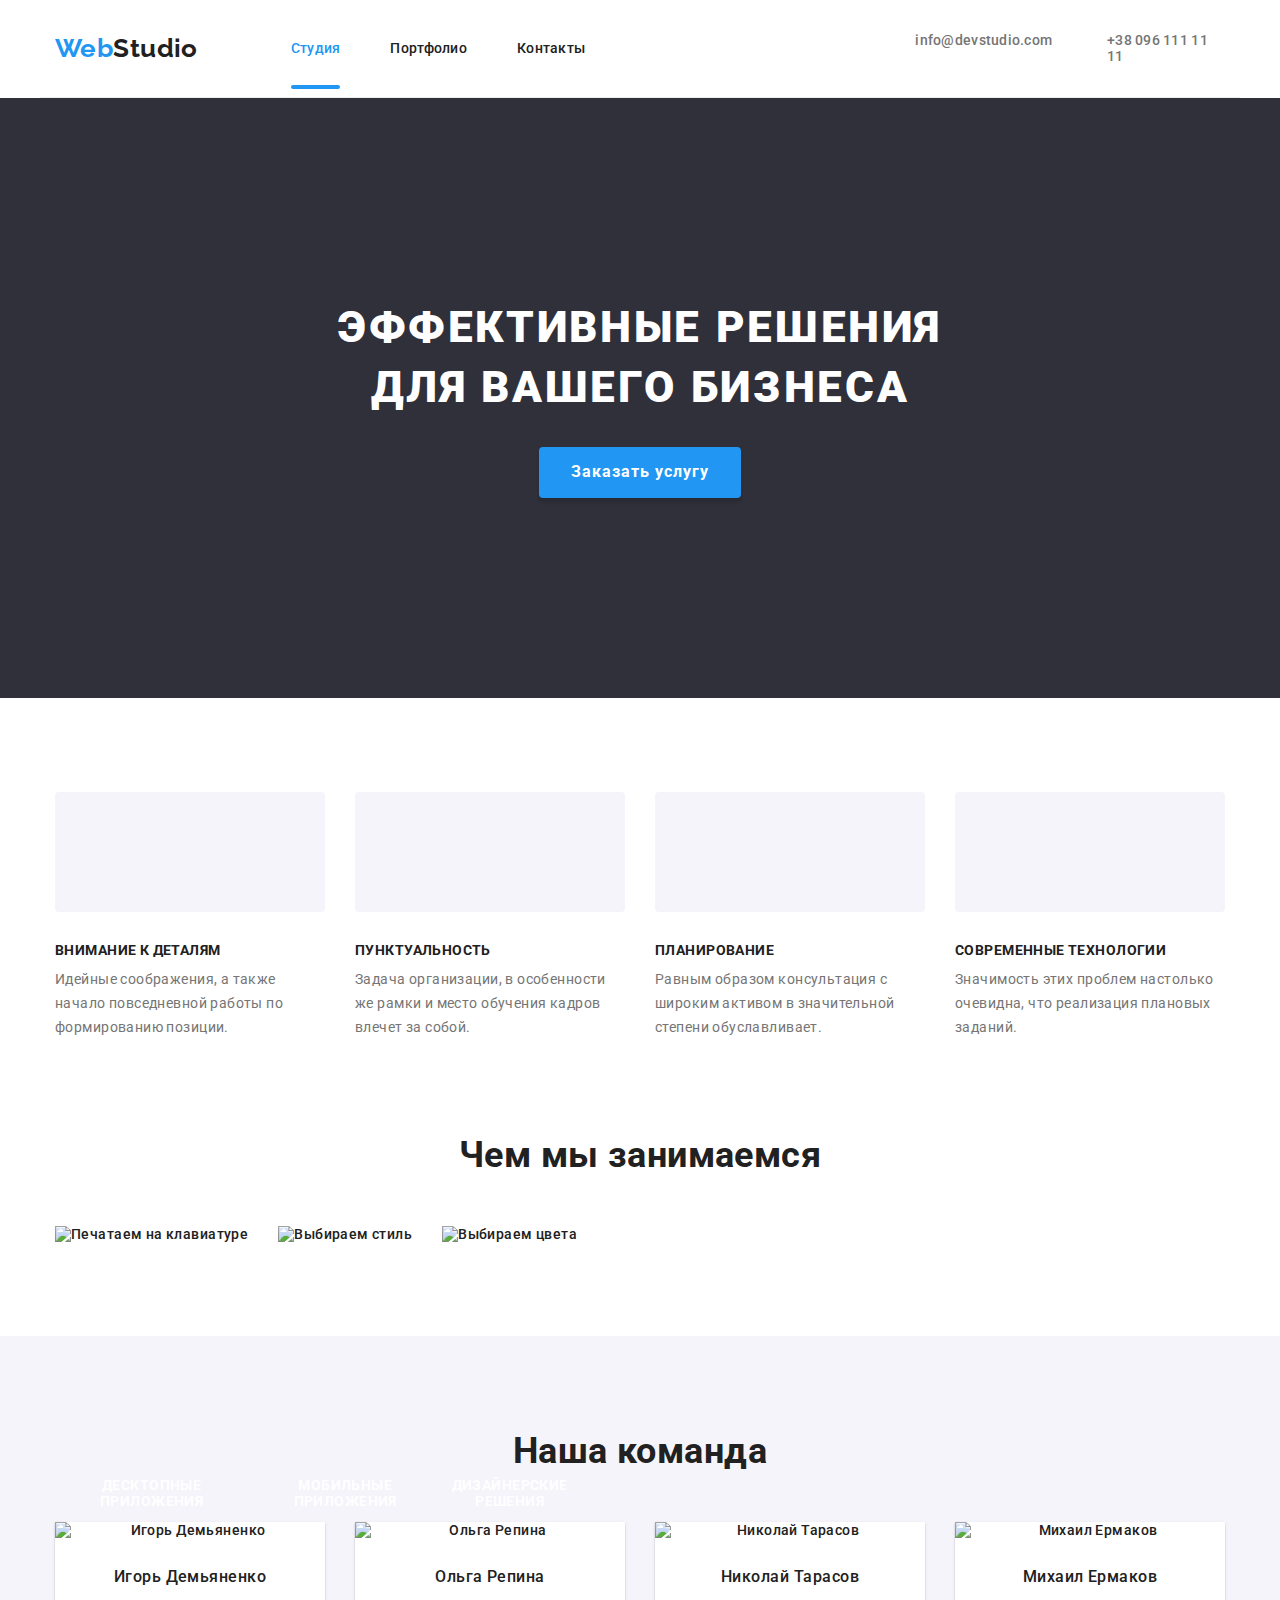
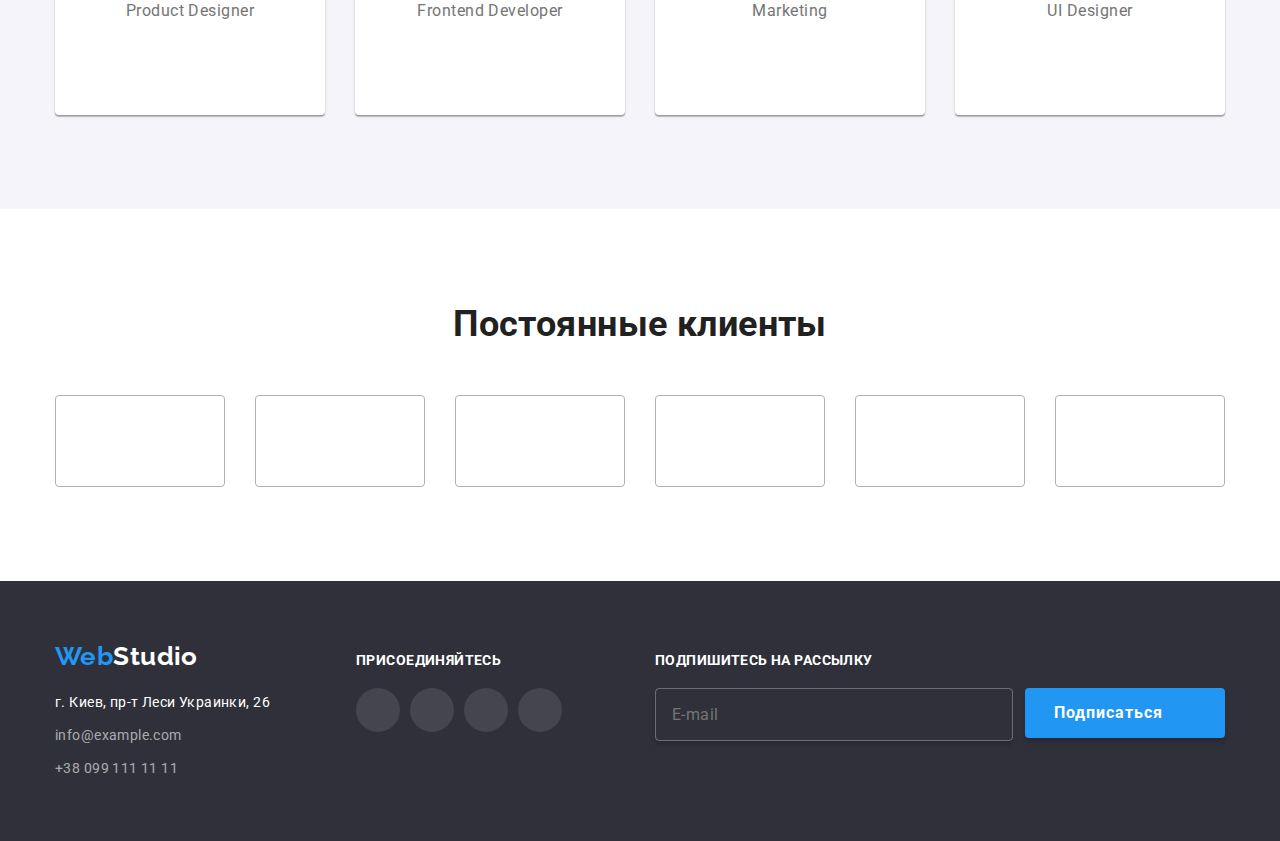
==== commit 875a10c6: "make normal modal" ====
--- a/index.html
+++ b/index.html
@@ -12,72 +12,80 @@
     
 </head>
     <body>
-        <header>
-            <nav class="container nav">
-                <a href="./index.html" class="nav__logo">Web<span class="nav__logo-word">Studio</span></a>
-                <button
-                 type="button"
-                 class="nav__button"
-                 aria-expanded="false"
-                 aria-controls="nav__menu"
-                 data-menu-button>
-                    <svg width="24" height="16" aria-label="Переключатель мобильного меню">
-                        <use class="nav__icon-close" href="./images/icons.svg#icon-close"></use>
-                        <use class="nav__icon-menu" href="./images/icons.svg#icon-menu"></use>
-                    </svg>
-                </button>
-                <div class="nav__menu backdrop-menu" id="nav__menu" data-menu>
-                    <div class="navigation">
-                        <ul class="nav__list"> 
-                            <li class="nav__item"> 
-                                <a href="./index.html" class="nav__link current">Студия</a>
-                            </li>
-                            <li class="nav__item">
-                                <a href="./portfolio.html" class="nav__link">Портфолио</a> 
-                            </li>
-                            <li class="nav__item">
-                                <a href="#" class="nav__link">Контакты</a>
-                            </li>
-                        </ul>
-                    </div>
-                    <div class="contacts">
-                        <ul class="nav-contacts">
-                            <li class="nav-contacts__list">
-                                <a href="mailto:info@devstudio.com" class="nav-contacts__link" aria-label="Написать письмо">
-                                    <svg class="nav-contacts__icon" width="16" height="12">
-                                        <use href="./images/icons.svg#icon-mail"></use>
-                                    </svg>
-                                    info@devstudio.com
-                                </a>
-                            </li>
-                            <li class="nav-contacts__list">
-                                <a href="tel:+380961111111" class="nav-contacts__link" aria-label="Позвонить">
-                                   <svg class="nav-contacts__icon" width="16" height="12"> 
-                                        <use href="./images/icons.svg#icon-smartphone"></use>
-                                   </svg>
-                                    +38 096 111 11 11
-                                </a>    
-                            </li>
-                        </ul>
-                    </div>
-                    <div class="modal-links">
-                        <ul class="modal-links__list">
-                            <li class="modal-links__item">
-                                <a href="#" class="modal-links__link">Instagram</a>
-                            </li>
-                            <li class="modal-links__item">
-                                <a href="#" class="modal-links__link">Twitter</a>
-                            </li>
-                            <li class="modal-links__item">
-                                <a href="#" class="modal-links__link">Facebook</a>
-                            </li>
-                            <li class="modal-links__item">
-                                <a href="#" class="modal-links__link">LinkedIn</a>
-                            </li>
-                        </ul>
-                    </div>
-                </div>
-            </nav>
+        <header class="container">
+            <a href="./index.html" class="nav__logo">Web<span class="nav__logo-word">Studio</span></a>
+            <button
+     type="button"
+     class="menu-toggle js-open-menu"
+     aria-expanded="false"
+     aria-controls="mobile-menu"
+     data-menu-button>
+        <svg width="24" height="16" aria-label="Переключатель мобильного меню">
+            <use class="nav__icon-menu" href="./images/icons.svg#icon-menu"></use>
+        </svg>
+    </button>
+
+        <div class="nav__menu backdrop-menu js-menu-container" id="mobile-menu" data-menu>
+            <button
+            type="button"
+            class="menu-toggle js-close-menu"
+            aria-expanded="false"
+            aria-controls="nav__menu"
+            data-menu-button>
+               <svg width="24" height="16" aria-label="Переключатель мобильного меню">
+                   <use class="nav__icon-close" href="./images/icons.svg#icon-close"></use>
+               </svg>
+           </button>
+            <div class="navigation">
+                <ul class="nav__list"> 
+                    <li class="nav__item"> 
+                        <a href="./index.html" class="nav__link current">Студия</a>
+                    </li>
+                    <li class="nav__item">
+                        <a href="./portfolio.html" class="nav__link">Портфолио</a> 
+                    </li>
+                    <li class="nav__item">
+                        <a href="#" class="nav__link">Контакты</a>
+                    </li>
+                </ul>
+            </div>
+            <div class="contacts">
+                <ul class="nav-contacts">
+                    <li class="nav-contacts__list">
+                        <a href="mailto:info@devstudio.com" class="nav-contacts__link" aria-label="Написать письмо">
+                            <svg class="nav-contacts__icon" width="16" height="12">
+                                <use href="./images/icons.svg#icon-mail"></use>
+                            </svg>
+                            info@devstudio.com
+                        </a>
+                    </li>
+                    <li class="nav-contacts__list">
+                        <a href="tel:+380961111111" class="nav-contacts__link" aria-label="Позвонить">
+                           <svg class="nav-contacts__icon" width="16" height="12"> 
+                                <use href="./images/icons.svg#icon-smartphone"></use>
+                           </svg>
+                            +38 096 111 11 11
+                        </a>    
+                    </li>
+                </ul>
+            
+            
+                <ul class="modal-links__list">
+                    <li class="modal-links__item">
+                        <a href="#" class="modal-links__link">Instagram</a>
+                    </li>
+                    <li class="modal-links__item">
+                        <a href="#" class="modal-links__link">Twitter</a>
+                    </li>
+                    <li class="modal-links__item">
+                        <a href="#" class="modal-links__link">Facebook</a>
+                    </li>
+                    <li class="modal-links__item">
+                        <a href="#" class="modal-links__link">LinkedIn</a>
+                    </li>
+                </ul>
+            
+        </div>
         </header>
         <main>
         <!-- Заказать услугу -->
@@ -665,8 +673,14 @@
                 </div>
             </div>
         </footer>
-        <script src="./modal.js"></script>
-        <script src="./mobile-menu.js"></script>
+        <script src="./js/modal.js"></script>
+        <script
+      defer
+      src="https://cdnjs.cloudflare.com/ajax/libs/body-scroll-lock/3.1.5/bodyScrollLock.min.js"
+      integrity="sha512-HowizSDbQl7UPEAsPnvJHlQsnBmU2YMrv7KkTBulTLEGz9chfBoWYyZJL+MUO6p/yBuuMO/8jI7O29YRZ2uBlA=="
+      crossorigin="anonymous"
+    ></script>
+    <script defer src="./js/mobile-menu.js"></script>
     </body>
 </html>
 
--- a/css/main.min.css
+++ b/css/main.min.css
@@ -1 +1 @@
-*,::before,::after{-webkit-box-sizing:border-box;box-sizing:border-box}html{line-height:1.15;-webkit-text-size-adjust:100%;-moz-tab-size:4;-o-tab-size:4;tab-size:4;-webkit-box-sizing:border-box;box-sizing:border-box}body{margin:0;font-family:system-ui,-apple-system,"Segoe UI",Roboto,Helvetica,Arial,sans-serif,"Apple Color Emoji","Segoe UI Emoji"}h1,h2,h3,h4,h5,h6,p{margin-top:0}img{display:block;max-width:100%;height:auto}ul{list-style:none;padding-left:0;margin:0}hr{height:0;color:inherit}abbr[title]{-webkit-text-decoration:underline dotted;text-decoration:underline dotted}b,strong{font-weight:bolder}code,kbd,samp,pre{font-family:ui-monospace,SFMono-Regular,Consolas,"Liberation Mono",Menlo,monospace;font-size:1em}small{font-size:80%}sub,sup{font-size:75%;line-height:0;position:relative;vertical-align:baseline}sub{bottom:-0.25em}sup{top:-0.5em}table{text-indent:0;border-color:inherit}button,input,optgroup,select,textarea{font-family:inherit;font-size:100%;line-height:1.15;margin:0}button,select{text-transform:none}button,[type=button],[type=reset],[type=submit]{-webkit-appearance:button}::-moz-focus-inner{border-style:none;padding:0}:-moz-focusring{outline:1px dotted ButtonText}:-moz-ui-invalid{box-shadow:none}legend{padding:0}progress{vertical-align:baseline}::-webkit-inner-spin-button,::-webkit-outer-spin-button{height:auto}[type=search]{-webkit-appearance:textfield;outline-offset:-2px}::-webkit-search-decoration{-webkit-appearance:none}::-webkit-file-upload-button{-webkit-appearance:button;font:inherit}summary{display:list-item}ul,.footer__adress,.footer__social,.footer-social__title,.portfolio-box__paragraph,.overlay__paragraph,.form__input{margin:0}.visually-hidden,.quality__box,.footer__adress,.footer__social{padding:0}body{color:#212121;font-family:"Roboto",sans-serif;margin:0}.hero__title,.form__button{font-family:"Roboto",sans-serif}.nav__logo,.footer__logo{font-family:"Raleway",sans-serif}.nav__logo-word,.portfolio-box__name,.form__control,.team__name{color:#212121}.team__item{background-color:#fff}.modal,.modal__close{background-color:#fff}.clients__link{color:#afb1b8}.clients__link:hover,.clients__link:focus{border-color:#2196f3;color:#2196f3}.nav__button:hover,.nav__button:focus{color:#2196f3}.form-check__icon{background-color:#2196f3;fill:#fff}.nav__link{color:#212121}.nav__link:hover,.nav__link:focus{color:#2196f3}.nav__link::after{background-color:#2196f3}.nav-contacts__link{color:#757575}.nav-contacts__link:hover,.nav-contacts__link:focus{color:#2196f3}.social-list__link{color:#afb1b8}.social-list__link:focus,.social-list__link:hover{color:#fff;background-color:#2196f3}.nav-contacts__icon:hover,.nav-contacts__icon:focus{color:#2196f3}.footer__contacts{color:rgba(255,255,255,.6)}.footer__contacts:hover,.footer__contacts:focus{color:#2196f3}.nav__logo,.nav__link.current,.footer__logo{color:#2196f3}.form__input:focus+.form__icons{color:#2196f3}.paragraph,.portfolio-box__paragraph{color:#757575}.hero.section,.footer,.send__input{background-color:#2f303a}.hero__title,.work__text,.footer,.word-logo,.send__input,.send__button,.form__button,.overlay__paragraph,.hero__title{color:#fff}.footer__link{color:#fff;background-color:rgba(255,255,255,.1)}.footer__link:hover,.footer__link:focus{color:#fff;background-color:#2196f3}.send__button,.form__button{background-color:#2196f3}.hero__button{font-family:"Roboto",sans-serif;background-color:#2196f3;color:#fff}.hero__button:hover,.hero__button:focus{background-color:#188ce8}.quality__box,.section.team{background-color:#f5f4fa}.portfolio__buttons{font-family:"Roboto",sans-serif;background-color:#f5f4fa}.portfolio__buttons:hover,.portfolio__buttons:focus{background-color:#2196f3;color:#fff}.footer__link{background-color:rgba(255,255,255,.1)}.work__box{background-color:rgba(47,48,58,.8)}.overlay{background-color:rgba(33,150,243,.9)}body{font-weight:500;font-size:14px;line-height:1.17;letter-spacing:.03em;margin:0}header{border-bottom:1px solid #ececec;position:relative}@media screen and (min-width: 768px){.container.nav{display:-webkit-box;display:-ms-flexbox;display:flex;-webkit-box-align:center;-ms-flex-align:center;align-items:center}}.nav__logo{text-decoration:none;font-weight:700;font-size:26px;line-height:1.17;display:inline-block;padding-top:24px;padding-bottom:24px}@media screen and (max-width: 767px){.nav__logo{padding-top:16px;padding-bottom:16px}}@media screen and (min-width: 768px)and (max-width: 1199px){.nav__logo{font-size:24px}}@media screen and (min-width: 768px){.nav__list{display:-webkit-box;display:-ms-flexbox;display:flex}}.nav__link{position:relative;display:block;text-decoration:none;letter-spacing:.02em;-webkit-transition:color 250ms cubic-bezier(0.4, 0, 0.2, 1);transition:color 250ms cubic-bezier(0.4, 0, 0.2, 1)}@media screen and (min-width: 768px){.nav__link{padding-top:32px;padding-bottom:32px}}@media screen and (min-width: 768px){.nav__link::after{content:"";position:absolute;border-radius:2px;width:100%;height:4px;bottom:0;left:0;opacity:0}}.nav__link.current::after{content:"";opacity:1}@media screen and (min-width: 768px){.nav__item:not(:first-child){margin-left:50px}.nav__item:first-child{margin-left:93px}.nav__item:last-child{margin-right:0}}@media screen and (max-width: 767px){.nav__item{font-size:40px;line-height:1.172;letter-spacing:.02em;margin-left:40px}.nav__item:first-child{margin-top:48px}.nav__item:not(:last-child){margin-bottom:32px}}@media screen and (min-width: 768px)and (max-width: 1199px){.nav__item:first-child{margin-left:88px}}.nav-contacts__link{text-decoration:none;letter-spacing:.02em;-webkit-transition:color 250ms cubic-bezier(0.4, 0, 0.2, 1);transition:color 250ms cubic-bezier(0.4, 0, 0.2, 1);display:block}@media screen and (min-width: 768px){.nav-contacts__link{display:-webkit-box;display:-ms-flexbox;display:flex}}@media screen and (min-width: 1200px){.nav-contacts__link{padding-top:32px;padding-bottom:32px}}@media screen and (max-width: 767px){.nav-contacts{display:-webkit-box;display:-ms-flexbox;display:flex;-webkit-box-orient:vertical;-webkit-box-direction:reverse;-ms-flex-direction:column-reverse;flex-direction:column-reverse}}@media screen and (min-width: 768px){.nav-contacts{margin-left:84px}}@media screen and (min-width: 1200px){.nav-contacts{display:-webkit-box;display:-ms-flexbox;display:flex;margin-left:auto}}@media screen and (max-width: 767px){.nav-contacts__list{margin-left:40px;letter-spacing:.02em}.nav-contacts__list:last-child{font-size:34px;margin-top:302px;margin-bottom:32px}.nav-contacts__list:first-child{font-size:24px;margin-bottom:64px}}@media screen and (min-width: 768px)and (max-width: 1199px){.nav-contacts__list{font-size:12px;letter-spacing:.02em}.nav-contacts__list:first-child{margin-bottom:10px}}@media screen and (min-width: 1200px){.nav-contacts__list:not(:first-child){margin-left:30px}.nav-contacts__list:first-child{margin-left:305px}}.nav-contacts__icon{margin-right:9px;fill:currentColor}@media screen and (max-width: 767px){.nav-contacts__icon{display:none}}@media screen and (min-width: 768px)and (max-width: 1199px){.nav-contacts__icon{margin-right:8px}.nav-contacts__icon:first-child{width:14px;height:10px}.nav-contacts__icon:last-child{width:10px;height:14px}}.hero.section{background-size:cover;background-position:center;text-align:center;display:-webkit-box;display:-ms-flexbox;display:flex;-webkit-box-orient:vertical;-webkit-box-direction:normal;-ms-flex-direction:column;flex-direction:column;-webkit-box-pack:center;-ms-flex-pack:center;justify-content:center;-webkit-box-align:center;-ms-flex-align:center;align-items:center}@media screen and (max-width: 479px){.hero.section{background-image:-webkit-gradient(linear, left top, right top, from(rgba(47, 48, 58, 0.4)), to(rgba(47, 48, 58, 0.4))),url(../images/bgheroimg@1mob.jpg);background-image:linear-gradient(to right, rgba(47, 48, 58, 0.4), rgba(47, 48, 58, 0.4)),url(../images/bgheroimg@1mob.jpg)}}@media screen and (max-width: 479px)and (min-device-pixel-ratio: 2),screen and (max-width: 479px)and (-webkit-min-device-pixel-ratio: 2),screen and (max-width: 479px)and (min-resolution: 192dpi),screen and (max-width: 479px)and (min-resolution: 2dppx){.hero.section{background-image:-webkit-gradient(linear, left top, right top, from(rgba(47, 48, 58, 0.4)), to(rgba(47, 48, 58, 0.4))),url(../images/bgheroimg@2mob.jpg);background-image:linear-gradient(to right, rgba(47, 48, 58, 0.4), rgba(47, 48, 58, 0.4)),url(../images/bgheroimg@2mob.jpg)}}@media screen and (min-width: 480px){.hero.section{background-image:-webkit-gradient(linear, left top, right top, from(rgba(47, 48, 58, 0.4)), to(rgba(47, 48, 58, 0.4))),url(../images/bgheroimg@1mob.jpg);background-image:linear-gradient(to right, rgba(47, 48, 58, 0.4), rgba(47, 48, 58, 0.4)),url(../images/bgheroimg@1mob.jpg);width:480px;height:400px;background-size:480px 400px}}@media screen and (min-width: 480px)and (min-device-pixel-ratio: 2),screen and (min-width: 480px)and (-webkit-min-device-pixel-ratio: 2),screen and (min-width: 480px)and (min-resolution: 192dpi),screen and (min-width: 480px)and (min-resolution: 2dppx){.hero.section{background-image:-webkit-gradient(linear, left top, right top, from(rgba(47, 48, 58, 0.4)), to(rgba(47, 48, 58, 0.4))),url(../images/bgheroimg@2mob.jpg);background-image:linear-gradient(to right, rgba(47, 48, 58, 0.4), rgba(47, 48, 58, 0.4)),url(../images/bgheroimg@2mob.jpg)}}@media screen and (min-width: 768px){.hero.section{background-image:-webkit-gradient(linear, left top, right top, from(rgba(47, 48, 58, 0.4)), to(rgba(47, 48, 58, 0.4))),url(../images/bgheroimg@1tab.jpg);background-image:linear-gradient(to right, rgba(47, 48, 58, 0.4), rgba(47, 48, 58, 0.4)),url(../images/bgheroimg@1tab.jpg);width:768px;height:400px;background-size:768px 400px}}@media screen and (min-width: 768px)and (min-device-pixel-ratio: 2),screen and (min-width: 768px)and (-webkit-min-device-pixel-ratio: 2),screen and (min-width: 768px)and (min-resolution: 192dpi),screen and (min-width: 768px)and (min-resolution: 2dppx){.hero.section{bkground-image:linear-gradient(to right, rgba(47, 48, 58, 0.4), rgba(47, 48, 58, 0.4)),url(../images/bgheroimg@2tab.jpg)}}@media screen and (min-width: 1200px){.hero.section{background-image:-webkit-gradient(linear, left top, right top, from(rgba(47, 48, 58, 0.4)), to(rgba(47, 48, 58, 0.4))),url(../images/bgheroimg.jpg);background-image:linear-gradient(to right, rgba(47, 48, 58, 0.4), rgba(47, 48, 58, 0.4)),url(../images/bgheroimg.jpg);width:100%;max-width:1600px;height:600px;background-size:cover}}@media screen and (min-width: 1200px)and (min-device-pixel-ratio: 2),screen and (min-width: 1200px)and (-webkit-min-device-pixel-ratio: 2),screen and (min-width: 1200px)and (min-resolution: 192dpi),screen and (min-width: 1200px)and (min-resolution: 2dppx){.hero.section{background-image:-webkit-gradient(linear, left top, right top, from(rgba(47, 48, 58, 0.4)), to(rgba(47, 48, 58, 0.4))),url(../images/bgheroimg@2.jpg);background-image:linear-gradient(to right, rgba(47, 48, 58, 0.4), rgba(47, 48, 58, 0.4)),url(../images/bgheroimg@2.jpg)}}.hero__title{font-weight:900;font-size:44px;line-height:1.36;letter-spacing:.06em;text-transform:uppercase;margin-bottom:30px}@media screen and (max-width: 1199px){.hero__title{font-size:26px;line-height:1.61}}.hero__button{-webkit-box-shadow:0px 4px 4px rgba(0,0,0,.15);box-shadow:0px 4px 4px rgba(0,0,0,.15);border-radius:4px;border:1px;cursor:pointer;font-weight:700;font-size:16px;line-height:1.9;letter-spacing:.06em;display:inline-block;padding:10px 32px;-webkit-transition:background-color 250ms cubic-bezier(0.4, 0, 0.2, 1);transition:background-color 250ms cubic-bezier(0.4, 0, 0.2, 1)}.name{font-weight:700;font-size:36px;text-align:center}.visually-hidden{position:absolute;width:1px;height:1px;margin:-1px;border:0;padding:0;white-space:nowrap;-webkit-clip-path:inset(100%);clip-path:inset(100%);clip:rect(0 0 0 0);overflow:hidden}.paragraph{font-weight:400;line-height:1.7;margin-bottom:0;letter-spacing:.03em}@media screen and (max-width: 1199px){.section.quality{padding-top:60px;padding-bottom:60px}}.quality__title{margin-bottom:10px;font-weight:700;font-size:14px;text-transform:uppercase}@media screen and (max-width: 767px){.quality__title{text-align:center}}@media screen and (min-width: 768px)and (max-width: 1199px){.quality__list{display:-webkit-box;display:-ms-flexbox;display:flex;-ms-flex-wrap:wrap;flex-wrap:wrap;margin:-15px}}@media screen and (min-width: 1200px){.quality__list{display:-webkit-box;display:-ms-flexbox;display:flex}}@media screen and (max-width: 767px){.quality__item{width:450px;margin-bottom:30px}.quality__item:last-child{margin-bottom:0}}@media screen and (min-width: 768px)and (max-width: 1199px){.quality__item{width:354px;-ms-flex-preferred-size:calc((100% - 60px)/2);flex-basis:calc((100% - 60px)/2);margin:15px}}@media screen and (min-width: 1200px){.quality__item{width:270px;margin-right:30px}.quality__item:last-child{margin-right:0}}.quality__box{height:120px;margin-bottom:30px;padding:0;border-radius:4px;display:-webkit-box;display:-ms-flexbox;display:flex;-webkit-box-pack:center;-ms-flex-pack:center;justify-content:center;-webkit-box-align:center;-ms-flex-align:center;align-items:center}@media screen and (min-width: 480px){.quality__box{width:450px}}@media screen and (min-width: 768px){.quality__box{width:352px}}@media screen and (min-width: 1200px){.quality__box{width:270px}}.works.section{padding-top:0}@media screen and (max-width: 1199px){.works.section{display:none}}.works__title{margin-bottom:50px}.works__list{display:-webkit-box;display:-ms-flexbox;display:flex}.work__item{margin-right:30px;position:relative}.work__item:last-child{margin-right:0}.work__box{position:absolute;width:100%;bottom:0;top:224px}.work__text{margin-bottom:0;margin-top:27px;text-align:center;text-transform:uppercase;font-weight:700;line-height:1.17;font-size:14px;letter-spacing:.03em}.section.team{text-align:center}@media screen and (max-width: 1199px){.section.team{padding-top:60px;padding-bottom:60px}}@media screen and (max-width: 1199px){.team__title{margin-bottom:30px;font-size:28px}}@media screen and (min-width: 1200px){.team__title{margin-bottom:50px}}@media screen and (min-width: 768px)and (max-width: 1199px){.team__list{display:-webkit-box;display:-ms-flexbox;display:flex;-ms-flex-wrap:wrap;flex-wrap:wrap;margin:-15px}}@media screen and (min-width: 1200px){.team__list{display:-webkit-box;display:-ms-flexbox;display:flex}}.team__item{-webkit-box-shadow:0px 1px 3px rgba(0,0,0,.12),0px 1px 1px rgba(0,0,0,.14),0px 2px 1px rgba(0,0,0,.2);box-shadow:0px 1px 3px rgba(0,0,0,.12),0px 1px 1px rgba(0,0,0,.14),0px 2px 1px rgba(0,0,0,.2);border-radius:0px 0px 4px 4px}@media screen and (max-width: 767px){.team__item{margin-bottom:30px}.team__item:last-child{margin-bottom:0}}@media screen and (min-width: 768px)and (max-width: 1199px){.team__item{-ms-flex-preferred-size:calc((100% - 60px)/2);flex-basis:calc((100% - 60px)/2);margin:15px}}@media screen and (min-width: 1200px){.team__item{margin-right:30px}.team__item:last-child{margin-right:0}}.team__box{padding-top:30px;padding-bottom:16px}.team__name{font-weight:500;font-size:16px;line-height:1.18;letter-spacing:.03em;margin-bottom:10px}.team__pos{font-size:16px}.social-list{padding:0 32px 30px 32px;display:-webkit-box;display:-ms-flexbox;display:flex;-webkit-box-align:center;-ms-flex-align:center;align-items:center;-webkit-box-pack:center;-ms-flex-pack:center;justify-content:center}.social-list__item{width:44px;height:44px;margin-right:10px}.social-list__item:last-child{margin-right:0}.social-list__link{width:44px;height:44px;display:-webkit-box;display:-ms-flexbox;display:flex;-webkit-box-pack:center;-ms-flex-pack:center;justify-content:center;-webkit-box-align:center;-ms-flex-align:center;align-items:center;-webkit-transition:color 250ms cubic-bezier(0.4, 0, 0.2, 1),background-color 250ms cubic-bezier(0.4, 0, 0.2, 1);transition:color 250ms cubic-bezier(0.4, 0, 0.2, 1),background-color 250ms cubic-bezier(0.4, 0, 0.2, 1);border-radius:50%}.social-list__icon{fill:currentColor}@media screen and (max-width: 1199px){.section.clients{padding-top:60px;padding-bottom:60px}}.clients__title{font-weight:700;font-size:36px;text-align:center;margin-bottom:30px}@media screen and (max-width: 1199px){.clients__title{font-size:28px}}@media screen and (min-width: 1200px){.clients__title{margin-bottom:50px}}@media screen and (max-width: 1199px){.clients__list{display:-webkit-box;display:-ms-flexbox;display:flex;-ms-flex-wrap:wrap;flex-wrap:wrap;margin:-15px;-webkit-box-pack:center;-ms-flex-pack:center;justify-content:center}}@media screen and (min-width: 1200px){.clients__list{display:-webkit-box;display:-ms-flexbox;display:flex;-webkit-box-pack:center;-ms-flex-pack:center;justify-content:center}}@media screen and (max-width: 767px){.clients__item{-ms-flex-preferred-size:calc((100% - 90px)/2);flex-basis:calc((100% - 90px)/2);margin:15px}}@media screen and (min-width: 768px)and (max-width: 1199px){.clients__item{-ms-flex-preferred-size:calc((100% - 90px)/3);flex-basis:calc((100% - 90px)/3);margin:15px}}@media screen and (min-width: 1200px){.clients__item{display:-webkit-box;display:-ms-flexbox;display:flex;width:170px;margin-right:30px}.clients__item:last-child{margin-right:0}}.clients__link{display:-webkit-box;display:-ms-flexbox;display:flex;-webkit-box-pack:center;-ms-flex-pack:center;justify-content:center;-webkit-box-align:center;-ms-flex-align:center;align-items:center;height:92px;border:1px solid #afb1b8;border-radius:4px;-webkit-transition:color 250ms cubic-bezier(0.4, 0, 0.2, 1),border-color 250ms cubic-bezier(0.4, 0, 0.2, 1);transition:color 250ms cubic-bezier(0.4, 0, 0.2, 1),border-color 250ms cubic-bezier(0.4, 0, 0.2, 1)}@media screen and (max-width: 767px){.clients__link{width:100%}}@media screen and (min-width: 768px){.clients__link{width:226px}}@media screen and (min-width: 1200px){.clients__link{width:170px}}.client__icon{fill:currentColor}.footer{padding-top:60px;padding-bottom:60px}@media scrren and (min-width: 480px){.footer__box{display:-webkit-box;display:-ms-flexbox;display:flex;-webkit-box-align:baseline;-ms-flex-align:baseline;align-items:baseline}}@media screen and (min-width: 768px){.footer__box{display:-webkit-box;display:-ms-flexbox;display:flex;-ms-flex-wrap:wrap;flex-wrap:wrap;-ms-flex-pack:distribute;justify-content:space-around}}@media screen and (min-width: 1200px){.footer__box{-ms-flex-wrap:nowrap;flex-wrap:nowrap;-webkit-box-align:baseline;-ms-flex-align:baseline;align-items:baseline;-webkit-box-pack:center;-ms-flex-pack:center;justify-content:center}}@media screen and (min-width: 1200px){.footer__adress{padding:0;margin-bottom:0;width:231px}}@media screen and (min-width: 768px)and (max-width: 1199px){.footer__adress{text-align:center;margin-bottom:60px}}@media screen and (max-width: 767px){.footer__adress{padding:0;width:100%;text-align:center;margin-bottom:60px}}.footer__logo{text-decoration:none;font-weight:700;font-size:26px;line-height:1.17}.footer__street{font-style:normal;font-weight:400;line-height:1.71;margin-top:20px;margin-bottom:9px}.footer__list{margin-top:9px}.footer__contacts{font-weight:400;text-decoration:none;line-height:1.71;-webkit-transition:color 250ms cubic-bezier(0.4, 0, 0.2, 1);transition:color 250ms cubic-bezier(0.4, 0, 0.2, 1)}@media screen and (max-width: 1199px){.footer__social{text-align:center;padding:0;margin-bottom:60px}}@media screen and (min-width: 1200px){.footer__social{width:206px;margin:0;margin-left:70px;margin-right:93px}}.footer-social__title{margin:0;margin-bottom:20px;text-transform:uppercase;font-weight:700;font-size:14px;line-height:1.142;letter-spacing:.03em}.footer-social__list{display:-webkit-box;display:-ms-flexbox;display:flex;-webkit-box-pack:center;-ms-flex-pack:center;justify-content:center}.footer__link{width:100%;height:100%;display:-webkit-box;display:-ms-flexbox;display:flex;-webkit-box-pack:center;-ms-flex-pack:center;justify-content:center;-webkit-box-align:center;-ms-flex-align:center;align-items:center;border-radius:50%;-webkit-transition:color 250ms cubic-bezier(0.4, 0, 0.2, 1),background-color 250ms cubic-bezier(0.4, 0, 0.2, 1);transition:color 250ms cubic-bezier(0.4, 0, 0.2, 1),background-color 250ms cubic-bezier(0.4, 0, 0.2, 1)}.footer__link:hover,.footer__link:focus{border-radius:50%}.send{font-weight:700;font-size:14px;line-height:1.17;letter-spacing:.03em;text-transform:uppercase;margin-bottom:20px}@media screen and (max-width: 1199px){.send{text-align:center}}.send__form{text-align:center}@media screen and (min-width: 768px)and (max-width: 1199px){.send__form{display:-webkit-box;display:-ms-flexbox;display:flex;-webkit-box-orient:vertical;-webkit-box-direction:normal;-ms-flex-direction:column;flex-direction:column;-webkit-box-align:center;-ms-flex-align:center;align-items:center}}@media screen and (min-width: 1200px){.send__form{display:-webkit-box;display:-ms-flexbox;display:flex}}.send__input{font-weight:400;font-size:16px;line-height:1.25;letter-spacing:.03em;background-color:var(--color-hero);padding:16px 0 15px 16px;-webkit-box-shadow:0 4px 4px 0 rgba(0,0,0,.15);box-shadow:0 4px 4px 0 rgba(0,0,0,.15);border-radius:4px;border:1px solid rgba(255,255,255,.3)}@media screen and (max-width: 767px){.send__input{width:100%;margin-bottom:20px}}@media screen and (min-width: 768px){.send__input{width:450px;margin-bottom:20px}}@media screen and (min-width: 1200px){.send__input{width:358px;margin-right:12px}}.send__button{position:relative;width:200px;height:50px;padding:10px 62px 10px 29px;border-radius:4px;-webkit-box-shadow:0 4px 4px 0 rgba(0,0,0,.15);box-shadow:0 4px 4px 0 rgba(0,0,0,.15);border:1px;cursor:pointer;font-weight:700;font-size:16px;line-height:1.88;letter-spacing:.06em}.send__icon{fill:currentColor;position:absolute;right:28px;bottom:13px}.portfolio__list{display:-webkit-box;display:-ms-flexbox;display:flex}@media screen and (max-width: 767px){.portfolio__list{margin-bottom:40px;-ms-flex-wrap:wrap;flex-wrap:wrap}}@media screen and (min-width: 768px){.portfolio__list{margin-bottom:30px;-webkit-box-pack:center;-ms-flex-pack:center;justify-content:center}}.portfolio__item{margin-right:8px}.portfolio__item:last-child{margin-right:0}@media screen and (max-width: 767px){.portfolio__item{margin-bottom:10px}.portfolio__item:nth-child(3){margin-right:0}.portfolio__item:nth-child(n+4){margin-bottom:0}}.portfolio__buttons{border:rgba(0,0,0,0);cursor:pointer;font-size:16px;line-height:1.625;font-weight:500;padding:6px 22px;max-width:145px;border-radius:4px;-webkit-transition:color 250ms cubic-bezier(0.4, 0, 0.2, 1),background-color 250ms cubic-bezier(0.4, 0, 0.2, 1),-webkit-box-shadow 250ms cubic-bezier(0.4, 0, 0.2, 1);transition:color 250ms cubic-bezier(0.4, 0, 0.2, 1),background-color 250ms cubic-bezier(0.4, 0, 0.2, 1),-webkit-box-shadow 250ms cubic-bezier(0.4, 0, 0.2, 1);transition:color 250ms cubic-bezier(0.4, 0, 0.2, 1),background-color 250ms cubic-bezier(0.4, 0, 0.2, 1),box-shadow 250ms cubic-bezier(0.4, 0, 0.2, 1);transition:color 250ms cubic-bezier(0.4, 0, 0.2, 1),background-color 250ms cubic-bezier(0.4, 0, 0.2, 1),box-shadow 250ms cubic-bezier(0.4, 0, 0.2, 1),-webkit-box-shadow 250ms cubic-bezier(0.4, 0, 0.2, 1)}.portfolio__buttons:hover,.portfolio__buttons:focus{-webkit-box-shadow:0px 3px 1px rgba(0,0,0,.1),0px 1px 2px rgba(0,0,0,.08),0px 2px 2px rgba(0,0,0,.12);box-shadow:0px 3px 1px rgba(0,0,0,.1),0px 1px 2px rgba(0,0,0,.08),0px 2px 2px rgba(0,0,0,.12);border-radius:4px}@media screen and (max-width: 1199px){.portfolio.section{padding-top:60px;padding-bottom:60px}}@media screen and (min-width: 768px){.portfolio__menu{display:-webkit-box;display:-ms-flexbox;display:flex;-ms-flex-wrap:wrap;flex-wrap:wrap;-webkit-box-pack:start;-ms-flex-pack:start;justify-content:flex-start;margin:-15px}}@media screen and (min-width: 768px)and (min-width: 1200px){.portfolio__menu{-webkit-box-pack:center;-ms-flex-pack:center;justify-content:center;margin-top:50px}}.portfolio__images{-webkit-transition:-webkit-box-shadow 250ms cubic-bezier(0.4, 0, 0.2, 1);transition:-webkit-box-shadow 250ms cubic-bezier(0.4, 0, 0.2, 1);transition:box-shadow 250ms cubic-bezier(0.4, 0, 0.2, 1);transition:box-shadow 250ms cubic-bezier(0.4, 0, 0.2, 1), -webkit-box-shadow 250ms cubic-bezier(0.4, 0, 0.2, 1)}@media screen and (max-width: 480px){.portfolio__images{margin-bottom:30px}}@media screen and (min-width: 480px)and (max-width: 767px){.portfolio__images{margin-bottom:30px}.portfolio__images:nth-child(9){margin-bottom:0}}@media screen and (min-width: 768px)and (max-width: 1199px){.portfolio__images{display:-webkit-box;display:-ms-flexbox;display:flex;-webkit-box-orient:vertical;-webkit-box-direction:normal;-ms-flex-direction:column;flex-direction:column;-ms-flex-preferred-size:calc((100% - 60px)/2);flex-basis:calc((100% - 60px)/2);margin:15px}}@media screen and (min-width: 1200px){.portfolio__images{margin-bottom:30px;margin-right:30px;width:370px;height:404px}.portfolio__images:nth-child(3n+3){margin-right:0}.portfolio__images:last-child{margin-bottom:0}}.portfolio__images:hover,.portfolio__images:focus{-webkit-box-shadow:0px 1px 1px rgba(0,0,0,.12),0px 4px 4px rgba(0,0,0,.06),1px 4px 6px rgba(0,0,0,.16);box-shadow:0px 1px 1px rgba(0,0,0,.12),0px 4px 4px rgba(0,0,0,.06),1px 4px 6px rgba(0,0,0,.16)}.portfolio__images:hover .overlay{-webkit-transform:translateY(0%);transform:translateY(0%);opacity:1}.overlay{position:absolute;width:100%;height:100%;top:0;left:0;-webkit-transform:translateY(101%);transform:translateY(101%);-webkit-transition:opacity 250ms cubic-bezier(0.4, 0, 0.2, 1),-webkit-transform 250ms cubic-bezier(0.4, 0, 0.2, 1);transition:opacity 250ms cubic-bezier(0.4, 0, 0.2, 1),-webkit-transform 250ms cubic-bezier(0.4, 0, 0.2, 1);transition:transform 250ms cubic-bezier(0.4, 0, 0.2, 1),opacity 250ms cubic-bezier(0.4, 0, 0.2, 1);transition:transform 250ms cubic-bezier(0.4, 0, 0.2, 1),opacity 250ms cubic-bezier(0.4, 0, 0.2, 1),-webkit-transform 250ms cubic-bezier(0.4, 0, 0.2, 1);display:-webkit-box;display:-ms-flexbox;display:flex;-webkit-box-align:center;-ms-flex-align:center;align-items:center}.portfolio__box{-webkit-box-flex:1;-ms-flex-positive:1;flex-grow:1;padding:20px 24px;border:1px solid #eee}.portfolio-box__name{font-weight:700;font-size:18px;line-height:2;letter-spacing:.06em;margin-bottom:4px}.portfolio-box__paragraph{font-weight:400;font-size:16px;line-height:1.87;margin:0}.portfolio__overlay{position:relative;overflow:hidden}.overlay__paragraph{font-weight:400;font-size:18px;line-height:1.55;letter-spacing:.03em;padding:0 24px;width:100%;margin:0}.section{margin-left:auto;margin-right:auto;padding-top:94px;padding-bottom:94px}.container{padding-left:15px;padding-right:15px;margin-left:auto;margin-right:auto}@media screen and (min-width: 480px){.container{width:480px}}@media screen and (min-width: 768px){.container{width:768px}}@media screen and (min-width: 1200px){.container{width:1200px}}.backdrop{position:fixed;top:0;left:0;width:100%;height:100%;background-color:rgba(0,0,0,.2);visibility:visible;z-index:2;-webkit-transition:opacity 250ms cubic-bezier(0.4, 0, 0.2, 1),visibility 250ms cubic-bezier(0.4, 0, 0.2, 1);transition:opacity 250ms cubic-bezier(0.4, 0, 0.2, 1),visibility 250ms cubic-bezier(0.4, 0, 0.2, 1);overflow-y:scroll}.backdrop.is-hidden{opacity:0;visibility:hidden;pointer-events:none}.modal{position:absolute;-webkit-box-shadow:0 2px 1px 0 rgba(0,0,0,.2),0 1px 1px 0 rgba(0,0,0,.14),0 1px 3px 0 rgba(0,0,0,.12);box-shadow:0 2px 1px 0 rgba(0,0,0,.2),0 1px 1px 0 rgba(0,0,0,.14),0 1px 3px 0 rgba(0,0,0,.12);border-radius:4px;top:50%;left:50%;-webkit-transform:translate(-50%, -50%) scale(1);transform:translate(-50%, -50%) scale(1);-webkit-transition:-webkit-transform 250ms cubic-bezier(0.4, 0, 0.2, 1);transition:-webkit-transform 250ms cubic-bezier(0.4, 0, 0.2, 1);transition:transform 250ms cubic-bezier(0.4, 0, 0.2, 1);transition:transform 250ms cubic-bezier(0.4, 0, 0.2, 1), -webkit-transform 250ms cubic-bezier(0.4, 0, 0.2, 1)}@media screen and (min-width: 480px)and (max-width: 1199px){.modal{width:450px;height:609px}}@media screen and (min-width: 1200px){.modal{min-width:528px;min-height:581px}}.modal__close{position:absolute;top:8px;right:8px;width:30px;height:30px;border-radius:50%;border:1px solid rgba(0,0,0,.1);cursor:pointer;display:-webkit-box;display:-ms-flexbox;display:flex;-webkit-box-pack:center;-ms-flex-pack:center;justify-content:center;-webkit-box-align:center;-ms-flex-align:center;align-items:center}.modal__icon{margin:3px}.form__main{margin:0 40px 12px;margin-bottom:20px}.form__title{font-weight:700;font-size:20px;line-height:1.17;letter-spacing:.03em;text-align:center;margin-top:40px;margin-bottom:12px}@media screen and (min-width: 480px)and (max-width: 1199px){.form__title{line-height:1.5;margin-left:40px;margin-right:40px}}.form__box{margin-bottom:10px;display:-webkit-box;display:-ms-flexbox;display:flex;-webkit-box-orient:vertical;-webkit-box-direction:normal;-ms-flex-direction:column;flex-direction:column}.form__label{font-weight:400;font-size:12px;line-height:1.17;letter-spacing:.01em;color:#757575;margin-bottom:4px}.form__svg{position:relative}.form__input{margin:0;padding:6px 0 6px 42px;border-radius:4px;border:1px solid rgba(33,33,33,.2);outline:0;-webkit-transition:border-color 250ms cubic-bezier(0.4, 0, 0.2, 1);transition:border-color 250ms cubic-bezier(0.4, 0, 0.2, 1);width:448px;height:40px}@media screen and (min-width: 480px)and (max-width: 1199px){.form__input{width:370px}}.form__input:focus{border-color:#2196f3}.form__icons{left:15px;position:absolute;bottom:14px;display:inline-block;fill:currentColor}.form__textarea{padding:12px 16px;border-radius:4px;border:1px solid rgba(33,33,33,.2);outline:0;-webkit-transition:border-color 250ms cubic-bezier(0.4, 0, 0.2, 1);transition:border-color 250ms cubic-bezier(0.4, 0, 0.2, 1);resize:none}.form__textarea:focus{border-color:#2196f3}.form__textarea::-webkit-input-placeholder{color:rgba(117,117,117,.5);font-weight:400;font-size:12px;line-height:1.17;letter-spacing:.01em}.form__textarea::-moz-placeholder{color:rgba(117,117,117,.5);font-weight:400;font-size:12px;line-height:1.17;letter-spacing:.01em}.form__textarea:-ms-input-placeholder{color:rgba(117,117,117,.5);font-weight:400;font-size:12px;line-height:1.17;letter-spacing:.01em}.form__textarea::-ms-input-placeholder{color:rgba(117,117,117,.5);font-weight:400;font-size:12px;line-height:1.17;letter-spacing:.01em}.form__textarea::placeholder{color:rgba(117,117,117,.5);font-weight:400;font-size:12px;line-height:1.17;letter-spacing:.01em}.form__check{margin-bottom:30px;margin-left:52px;margin-right:52px;display:-webkit-box;display:-ms-flexbox;display:flex;-webkit-box-align:center;-ms-flex-align:center;align-items:center}@media screen and (min-width: 480px)and (max-width: 1199px){.form__check{margin-left:40px;margin-right:40px}}.form-check__label{font-weight:400;line-height:1.71;color:#757575;display:-webkit-box;display:-ms-flexbox;display:flex;-webkit-box-align:center;-ms-flex-align:center;align-items:center}@media screen and (min-width: 480px)and (max-width: 1199px){.form-check__label{font-size:12px;line-height:1.17}}.form__control{display:-webkit-box;display:-ms-flexbox;display:flex;-webkit-box-pack:center;-ms-flex-pack:center;justify-content:center;-webkit-box-align:center;-ms-flex-align:center;align-items:center;fill:currentColor;width:16px;height:15px;margin-right:7px;border:2px solid #212121;border-radius:2px;-webkit-box-shadow:0 4px 4px 0 rgba(0,0,0,.2509803922);box-shadow:0 4px 4px 0 rgba(0,0,0,.2509803922)}.form__checkbox{appearance:none;-webkit-appearance:none;-moz-appearance:none}.form-check__icon{opacity:0;-ms-flex-negative:0;flex-shrink:0;-webkit-transition:opacity 250ms cubic-bezier(0.4, 0, 0.2, 1);transition:opacity 250ms cubic-bezier(0.4, 0, 0.2, 1);border:2px solid #2196f3;border-radius:2px}.form__checkbox:checked+.form-check__icon{opacity:1}.form__word{color:#2196f3}.form__button{margin:0 164px 40px;border-radius:4px;border:1px;cursor:pointer;font-weight:700;font-size:16px;line-height:1.9;letter-spacing:.06em;padding:10px 55px;-webkit-box-shadow:0 4px 4px 0 rgba(0,0,0,.15);box-shadow:0 4px 4px 0 rgba(0,0,0,.15);-webkit-transition:background-color 250ms cubic-bezier(0.4, 0, 0.2, 1);transition:background-color 250ms cubic-bezier(0.4, 0, 0.2, 1)}@media screen and (min-width: 480px)and (max-width: 1199px){.form__button{margin:0 125px 40px}}.form__button:hover,.form__button:focus{background-color:#188ce8}@media screen and (min-width: 767px){.modal-links{display:none}}.modal-links__list{display:-webkit-box;display:-ms-flexbox;display:flex;margin-left:40px}.modal-links__item{font-size:18px;line-height:1.22;letter-spacing:.02em;margin-bottom:48px}.modal-links__item:not(:last-child){margin-right:10px;border-right:1px solid rgba(33,33,33,.2);padding-right:10px}.modal-links__link{color:#2196f3;text-decoration:none}@media screen and (max-width: 768px){.nav__button{z-index:2;position:absolute;top:22px;right:23px;display:-webkit-inline-box;display:-ms-inline-flexbox;display:inline-flex;margin:0;padding:0;border:none;background-color:rgba(0,0,0,0);fill:currentColor}}@media screen and (min-width: 768px){.nav__button{display:none}}.nav__icon-close{opacity:0}.is-open .nav__icon-close{opacity:1;-webkit-transition:opacity 250ms cubic-bezier(0.4, 0, 0.2, 1),-webkit-transform 250ms cubic-bezier(0.4, 0, 0.2, 1);transition:opacity 250ms cubic-bezier(0.4, 0, 0.2, 1),-webkit-transform 250ms cubic-bezier(0.4, 0, 0.2, 1);transition:transform 250ms cubic-bezier(0.4, 0, 0.2, 1),opacity 250ms cubic-bezier(0.4, 0, 0.2, 1);transition:transform 250ms cubic-bezier(0.4, 0, 0.2, 1),opacity 250ms cubic-bezier(0.4, 0, 0.2, 1),-webkit-transform 250ms cubic-bezier(0.4, 0, 0.2, 1)}.is-open .nav__icon-menu{opacity:0;-webkit-transition:opacity 250ms cubic-bezier(0.4, 0, 0.2, 1),-webkit-transform 250ms cubic-bezier(0.4, 0, 0.2, 1);transition:opacity 250ms cubic-bezier(0.4, 0, 0.2, 1),-webkit-transform 250ms cubic-bezier(0.4, 0, 0.2, 1);transition:transform 250ms cubic-bezier(0.4, 0, 0.2, 1),opacity 250ms cubic-bezier(0.4, 0, 0.2, 1);transition:transform 250ms cubic-bezier(0.4, 0, 0.2, 1),opacity 250ms cubic-bezier(0.4, 0, 0.2, 1),-webkit-transform 250ms cubic-bezier(0.4, 0, 0.2, 1)}@media screen and (max-width: 767px){.backdrop-menu{overflow-y:scroll}}.nav__menu{display:-webkit-box;display:-ms-flexbox;display:flex;-webkit-box-orient:vertical;-webkit-box-direction:normal;-ms-flex-direction:column;flex-direction:column;-webkit-box-pack:justify;-ms-flex-pack:justify;justify-content:space-between;z-index:1;-webkit-transition:opacity 250ms cubic-bezier(0.4, 0, 0.2, 1),-webkit-transform 250ms cubic-bezier(0.4, 0, 0.2, 1);transition:opacity 250ms cubic-bezier(0.4, 0, 0.2, 1),-webkit-transform 250ms cubic-bezier(0.4, 0, 0.2, 1);transition:transform 250ms cubic-bezier(0.4, 0, 0.2, 1),opacity 250ms cubic-bezier(0.4, 0, 0.2, 1);transition:transform 250ms cubic-bezier(0.4, 0, 0.2, 1),opacity 250ms cubic-bezier(0.4, 0, 0.2, 1),-webkit-transform 250ms cubic-bezier(0.4, 0, 0.2, 1)}.nav__menu.is-open{opacity:1;-webkit-transform:translateX(0);transform:translateX(0)}@media screen and (max-width: 767px){.nav__menu{-webkit-transform:translateX(-100%);transform:translateX(-100%);opacity:0;position:fixed;top:0;left:0;width:100%;height:100%;background-color:#fff;-webkit-box-shadow:0 1 3 0 rgba(0,0,0,.16);box-shadow:0 1 3 0 rgba(0,0,0,.16);-webkit-box-shadow:0 2 4 0 rgba(0,0,0,.08);box-shadow:0 2 4 0 rgba(0,0,0,.08);-webkit-box-shadow:0 4 8 0 rgba(0,0,0,.04);box-shadow:0 4 8 0 rgba(0,0,0,.04)}}@media screen and (min-width: 768px){.nav__menu{display:-webkit-box;display:-ms-flexbox;display:flex;-webkit-box-align:center;-ms-flex-align:center;align-items:center}}@media screen and (min-width: 768px){.navigation,.contacts{display:-webkit-box;display:-ms-flexbox;display:flex}}/*# sourceMappingURL=main.min.css.map */+*,::before,::after{-webkit-box-sizing:border-box;box-sizing:border-box}html{line-height:1.15;-webkit-text-size-adjust:100%;-moz-tab-size:4;-o-tab-size:4;tab-size:4;-webkit-box-sizing:border-box;box-sizing:border-box}body{margin:0;font-family:system-ui,-apple-system,"Segoe UI",Roboto,Helvetica,Arial,sans-serif,"Apple Color Emoji","Segoe UI Emoji"}h1,h2,h3,h4,h5,h6,p{margin-top:0}img{display:block;max-width:100%;height:auto}ul{list-style:none;padding-left:0;margin:0}hr{height:0;color:inherit}abbr[title]{-webkit-text-decoration:underline dotted;text-decoration:underline dotted}b,strong{font-weight:bolder}code,kbd,samp,pre{font-family:ui-monospace,SFMono-Regular,Consolas,"Liberation Mono",Menlo,monospace;font-size:1em}small{font-size:80%}sub,sup{font-size:75%;line-height:0;position:relative;vertical-align:baseline}sub{bottom:-0.25em}sup{top:-0.5em}table{text-indent:0;border-color:inherit}button,input,optgroup,select,textarea{font-family:inherit;font-size:100%;line-height:1.15;margin:0}button,select{text-transform:none}button,[type=button],[type=reset],[type=submit]{-webkit-appearance:button}::-moz-focus-inner{border-style:none;padding:0}:-moz-focusring{outline:1px dotted ButtonText}:-moz-ui-invalid{box-shadow:none}legend{padding:0}progress{vertical-align:baseline}::-webkit-inner-spin-button,::-webkit-outer-spin-button{height:auto}[type=search]{-webkit-appearance:textfield;outline-offset:-2px}::-webkit-search-decoration{-webkit-appearance:none}::-webkit-file-upload-button{-webkit-appearance:button;font:inherit}summary{display:list-item}ul,.footer__adress,.footer__social,.footer-social__title,.portfolio-box__paragraph,.overlay__paragraph,.form__input{margin:0}.visually-hidden,.quality__box,.footer__adress,.footer__social{padding:0}body{color:#212121;font-family:"Roboto",sans-serif;margin:0}.hero__title,.form__button{font-family:"Roboto",sans-serif}.nav__logo,.footer__logo{font-family:"Raleway",sans-serif}.nav__logo-word,.portfolio-box__name,.form__control,.team__name{color:#212121}.team__item{background-color:#fff}.modal,.modal__close{background-color:#fff}.clients__link{color:#afb1b8}.clients__link:hover,.clients__link:focus{border-color:#2196f3;color:#2196f3}.nav__button:hover,.nav__button:focus{color:#2196f3}.form-check__icon{background-color:#2196f3;fill:#fff}.nav__link{color:#212121}.nav__link:hover,.nav__link:focus{color:#2196f3}.nav__link::after{background-color:#2196f3}.nav-contacts__link{color:#757575}.nav-contacts__link:hover,.nav-contacts__link:focus{color:#2196f3}.social-list__link{color:#afb1b8}.social-list__link:focus,.social-list__link:hover{color:#fff;background-color:#2196f3}.nav-contacts__icon:hover,.nav-contacts__icon:focus{color:#2196f3}.footer__contacts{color:rgba(255,255,255,.6)}.footer__contacts:hover,.footer__contacts:focus{color:#2196f3}.nav__logo,.nav__link.current,.footer__logo{color:#2196f3}.form__input:focus+.form__icons{color:#2196f3}.paragraph,.portfolio-box__paragraph{color:#757575}.hero.section,.footer,.send__input{background-color:#2f303a}.hero__title,.work__text,.footer,.word-logo,.send__input,.send__button,.form__button,.overlay__paragraph,.hero__title{color:#fff}.footer__link{color:#fff;background-color:rgba(255,255,255,.1)}.footer__link:hover,.footer__link:focus{color:#fff;background-color:#2196f3}.send__button,.form__button{background-color:#2196f3}.hero__button{font-family:"Roboto",sans-serif;background-color:#2196f3;color:#fff}.hero__button:hover,.hero__button:focus{background-color:#188ce8}.quality__box,.section.team{background-color:#f5f4fa}.portfolio__buttons{font-family:"Roboto",sans-serif;background-color:#f5f4fa}.portfolio__buttons:hover,.portfolio__buttons:focus{background-color:#2196f3;color:#fff}.footer__link{background-color:rgba(255,255,255,.1)}.work__box{background-color:rgba(47,48,58,.8)}.overlay{background-color:rgba(33,150,243,.9)}body{font-weight:500;font-size:14px;line-height:1.17;letter-spacing:.03em;margin:0}header{border-bottom:1px solid #ececec;position:relative;display:-webkit-box;display:-ms-flexbox;display:flex;-webkit-box-align:center;-ms-flex-align:center;align-items:center}@media screen and (min-width: 768px){.container.nav{display:-webkit-box;display:-ms-flexbox;display:flex;-webkit-box-align:center;-ms-flex-align:center;align-items:center}}.nav__logo{text-decoration:none;font-weight:700;font-size:26px;line-height:1.17;display:inline-block;padding-top:24px;padding-bottom:24px}@media screen and (max-width: 767px){.nav__logo{padding-top:16px;padding-bottom:16px}}@media screen and (min-width: 768px)and (max-width: 1199px){.nav__logo{font-size:24px}}@media screen and (min-width: 768px){.nav__list{display:-webkit-box;display:-ms-flexbox;display:flex}}.nav__link{position:relative;display:block;text-decoration:none;letter-spacing:.02em;-webkit-transition:color 250ms cubic-bezier(0.4, 0, 0.2, 1);transition:color 250ms cubic-bezier(0.4, 0, 0.2, 1)}@media screen and (max-width: 767px){.nav__link{padding-bottom:16px;padding-top:16px}}@media screen and (min-width: 768px){.nav__link{padding-top:32px;padding-bottom:32px}}@media screen and (min-width: 768px){.nav__link::after{content:"";position:absolute;border-radius:2px;width:100%;height:4px;bottom:0;left:0;opacity:0}}.nav__link.current::after{content:"";opacity:1}@media screen and (min-width: 768px){.nav__item:not(:first-child){margin-left:50px}.nav__item:first-child{margin-left:93px}.nav__item:last-child{margin-right:0}}@media screen and (max-width: 767px){.nav__item{font-size:40px;line-height:1.172;letter-spacing:.02em}}@media screen and (min-width: 768px)and (max-width: 1199px){.nav__item:first-child{margin-left:88px}}.nav-contacts__link{text-decoration:none;letter-spacing:.02em;-webkit-transition:color 250ms cubic-bezier(0.4, 0, 0.2, 1);transition:color 250ms cubic-bezier(0.4, 0, 0.2, 1);display:block}@media screen and (min-width: 768px){.nav-contacts__link{display:-webkit-box;display:-ms-flexbox;display:flex}}@media screen and (min-width: 1200px){.nav-contacts__link{padding-top:32px;padding-bottom:32px}}@media screen and (max-width: 767px){.nav-contacts{display:-webkit-box;display:-ms-flexbox;display:flex;-webkit-box-orient:vertical;-webkit-box-direction:reverse;-ms-flex-direction:column-reverse;flex-direction:column-reverse}}@media screen and (min-width: 768px){.nav-contacts{margin-left:84px}}@media screen and (min-width: 1200px){.nav-contacts{display:-webkit-box;display:-ms-flexbox;display:flex;margin-left:auto}}@media screen and (max-width: 767px){.nav-contacts__list{letter-spacing:.02em}.nav-contacts__list:last-child{font-size:34px;margin-bottom:32px}.nav-contacts__list:first-child{font-size:24px;margin-bottom:64px}}@media screen and (min-width: 768px)and (max-width: 1199px){.nav-contacts__list{font-size:12px;letter-spacing:.02em}.nav-contacts__list:first-child{margin-bottom:10px}}@media screen and (min-width: 1200px){.nav-contacts__list:not(:first-child){margin-left:30px}.nav-contacts__list:first-child{margin-left:305px}}.nav-contacts__icon{margin-right:9px;fill:currentColor}@media screen and (max-width: 767px){.nav-contacts__icon{display:none}}@media screen and (min-width: 768px)and (max-width: 1199px){.nav-contacts__icon{margin-right:8px}.nav-contacts__icon:first-child{width:14px;height:10px}.nav-contacts__icon:last-child{width:10px;height:14px}}.hero.section{background-size:cover;background-position:center;text-align:center;display:-webkit-box;display:-ms-flexbox;display:flex;-webkit-box-orient:vertical;-webkit-box-direction:normal;-ms-flex-direction:column;flex-direction:column;-webkit-box-pack:center;-ms-flex-pack:center;justify-content:center;-webkit-box-align:center;-ms-flex-align:center;align-items:center}@media screen and (max-width: 479px){.hero.section{background-image:-webkit-gradient(linear, left top, right top, from(rgba(47, 48, 58, 0.4)), to(rgba(47, 48, 58, 0.4))),url(../images/bgheroimg@1mob.jpg);background-image:linear-gradient(to right, rgba(47, 48, 58, 0.4), rgba(47, 48, 58, 0.4)),url(../images/bgheroimg@1mob.jpg)}}@media screen and (max-width: 479px)and (min-device-pixel-ratio: 2),screen and (max-width: 479px)and (-webkit-min-device-pixel-ratio: 2),screen and (max-width: 479px)and (min-resolution: 192dpi),screen and (max-width: 479px)and (min-resolution: 2dppx){.hero.section{background-image:-webkit-gradient(linear, left top, right top, from(rgba(47, 48, 58, 0.4)), to(rgba(47, 48, 58, 0.4))),url(../images/bgheroimg@2mob.jpg);background-image:linear-gradient(to right, rgba(47, 48, 58, 0.4), rgba(47, 48, 58, 0.4)),url(../images/bgheroimg@2mob.jpg)}}@media screen and (min-width: 480px){.hero.section{background-image:-webkit-gradient(linear, left top, right top, from(rgba(47, 48, 58, 0.4)), to(rgba(47, 48, 58, 0.4))),url(../images/bgheroimg@1mob.jpg);background-image:linear-gradient(to right, rgba(47, 48, 58, 0.4), rgba(47, 48, 58, 0.4)),url(../images/bgheroimg@1mob.jpg);width:480px;height:400px;background-size:480px 400px}}@media screen and (min-width: 480px)and (min-device-pixel-ratio: 2),screen and (min-width: 480px)and (-webkit-min-device-pixel-ratio: 2),screen and (min-width: 480px)and (min-resolution: 192dpi),screen and (min-width: 480px)and (min-resolution: 2dppx){.hero.section{background-image:-webkit-gradient(linear, left top, right top, from(rgba(47, 48, 58, 0.4)), to(rgba(47, 48, 58, 0.4))),url(../images/bgheroimg@2mob.jpg);background-image:linear-gradient(to right, rgba(47, 48, 58, 0.4), rgba(47, 48, 58, 0.4)),url(../images/bgheroimg@2mob.jpg)}}@media screen and (min-width: 768px){.hero.section{background-image:-webkit-gradient(linear, left top, right top, from(rgba(47, 48, 58, 0.4)), to(rgba(47, 48, 58, 0.4))),url(../images/bgheroimg@1tab.jpg);background-image:linear-gradient(to right, rgba(47, 48, 58, 0.4), rgba(47, 48, 58, 0.4)),url(../images/bgheroimg@1tab.jpg);width:768px;height:400px;background-size:768px 400px}}@media screen and (min-width: 768px)and (min-device-pixel-ratio: 2),screen and (min-width: 768px)and (-webkit-min-device-pixel-ratio: 2),screen and (min-width: 768px)and (min-resolution: 192dpi),screen and (min-width: 768px)and (min-resolution: 2dppx){.hero.section{bkground-image:linear-gradient(to right, rgba(47, 48, 58, 0.4), rgba(47, 48, 58, 0.4)),url(../images/bgheroimg@2tab.jpg)}}@media screen and (min-width: 1200px){.hero.section{background-image:-webkit-gradient(linear, left top, right top, from(rgba(47, 48, 58, 0.4)), to(rgba(47, 48, 58, 0.4))),url(../images/bgheroimg.jpg);background-image:linear-gradient(to right, rgba(47, 48, 58, 0.4), rgba(47, 48, 58, 0.4)),url(../images/bgheroimg.jpg);width:100%;max-width:1600px;height:600px;background-size:cover}}@media screen and (min-width: 1200px)and (min-device-pixel-ratio: 2),screen and (min-width: 1200px)and (-webkit-min-device-pixel-ratio: 2),screen and (min-width: 1200px)and (min-resolution: 192dpi),screen and (min-width: 1200px)and (min-resolution: 2dppx){.hero.section{background-image:-webkit-gradient(linear, left top, right top, from(rgba(47, 48, 58, 0.4)), to(rgba(47, 48, 58, 0.4))),url(../images/bgheroimg@2.jpg);background-image:linear-gradient(to right, rgba(47, 48, 58, 0.4), rgba(47, 48, 58, 0.4)),url(../images/bgheroimg@2.jpg)}}.hero__title{font-weight:900;font-size:44px;line-height:1.36;letter-spacing:.06em;text-transform:uppercase;margin-bottom:30px}@media screen and (max-width: 1199px){.hero__title{font-size:26px;line-height:1.61}}.hero__button{-webkit-box-shadow:0px 4px 4px rgba(0,0,0,.15);box-shadow:0px 4px 4px rgba(0,0,0,.15);border-radius:4px;border:1px;cursor:pointer;font-weight:700;font-size:16px;line-height:1.9;letter-spacing:.06em;display:inline-block;padding:10px 32px;-webkit-transition:background-color 250ms cubic-bezier(0.4, 0, 0.2, 1);transition:background-color 250ms cubic-bezier(0.4, 0, 0.2, 1)}.name{font-weight:700;font-size:36px;text-align:center}.visually-hidden{position:absolute;width:1px;height:1px;margin:-1px;border:0;padding:0;white-space:nowrap;-webkit-clip-path:inset(100%);clip-path:inset(100%);clip:rect(0 0 0 0);overflow:hidden}.paragraph{font-weight:400;line-height:1.7;margin-bottom:0;letter-spacing:.03em}@media screen and (max-width: 1199px){.section.quality{padding-top:60px;padding-bottom:60px}}.quality__title{margin-bottom:10px;font-weight:700;font-size:14px;text-transform:uppercase}@media screen and (max-width: 767px){.quality__title{text-align:center}}@media screen and (min-width: 768px)and (max-width: 1199px){.quality__list{display:-webkit-box;display:-ms-flexbox;display:flex;-ms-flex-wrap:wrap;flex-wrap:wrap;margin:-15px}}@media screen and (min-width: 1200px){.quality__list{display:-webkit-box;display:-ms-flexbox;display:flex}}@media screen and (max-width: 767px){.quality__item{margin-bottom:30px}.quality__item:last-child{margin-bottom:0}}@media screen and (min-width: 768px)and (max-width: 1199px){.quality__item{width:354px;-ms-flex-preferred-size:calc((100% - 60px)/2);flex-basis:calc((100% - 60px)/2);margin:15px}}@media screen and (min-width: 1200px){.quality__item{width:270px;margin-right:30px}.quality__item:last-child{margin-right:0}}.quality__box{height:120px;margin-bottom:30px;padding:0;border-radius:4px;display:-webkit-box;display:-ms-flexbox;display:flex;-webkit-box-pack:center;-ms-flex-pack:center;justify-content:center;-webkit-box-align:center;-ms-flex-align:center;align-items:center}@media screen and (min-width: 480px){.quality__box{width:450px}}@media screen and (min-width: 768px){.quality__box{width:352px}}@media screen and (min-width: 1200px){.quality__box{width:270px}}.works.section{padding-top:0}@media screen and (max-width: 1199px){.works.section{display:none}}.works__title{margin-bottom:50px}.works__list{display:-webkit-box;display:-ms-flexbox;display:flex}.work__item{margin-right:30px;position:relative}.work__item:last-child{margin-right:0}.work__box{position:absolute;width:100%;bottom:0;top:224px}.work__text{margin-bottom:0;margin-top:27px;text-align:center;text-transform:uppercase;font-weight:700;line-height:1.17;font-size:14px;letter-spacing:.03em}.section.team{text-align:center}@media screen and (max-width: 1199px){.section.team{padding-top:60px;padding-bottom:60px}}@media screen and (max-width: 1199px){.team__title{margin-bottom:30px;font-size:28px}}@media screen and (min-width: 1200px){.team__title{margin-bottom:50px}}@media screen and (min-width: 768px)and (max-width: 1199px){.team__list{display:-webkit-box;display:-ms-flexbox;display:flex;-ms-flex-wrap:wrap;flex-wrap:wrap;margin:-15px}}@media screen and (min-width: 1200px){.team__list{display:-webkit-box;display:-ms-flexbox;display:flex}}.team__item{-webkit-box-shadow:0px 1px 3px rgba(0,0,0,.12),0px 1px 1px rgba(0,0,0,.14),0px 2px 1px rgba(0,0,0,.2);box-shadow:0px 1px 3px rgba(0,0,0,.12),0px 1px 1px rgba(0,0,0,.14),0px 2px 1px rgba(0,0,0,.2);border-radius:0px 0px 4px 4px}@media screen and (max-width: 767px){.team__item{margin-bottom:30px}.team__item:last-child{margin-bottom:0}}@media screen and (min-width: 768px)and (max-width: 1199px){.team__item{-ms-flex-preferred-size:calc((100% - 60px)/2);flex-basis:calc((100% - 60px)/2);margin:15px}}@media screen and (min-width: 1200px){.team__item{margin-right:30px}.team__item:last-child{margin-right:0}}.team__box{padding-top:30px;padding-bottom:16px}.team__name{font-weight:500;font-size:16px;line-height:1.18;letter-spacing:.03em;margin-bottom:10px}.team__pos{font-size:16px}.social-list{padding:0 32px 30px 32px;display:-webkit-box;display:-ms-flexbox;display:flex;-webkit-box-align:center;-ms-flex-align:center;align-items:center;-webkit-box-pack:center;-ms-flex-pack:center;justify-content:center}.social-list__item{width:44px;height:44px;margin-right:10px}.social-list__item:last-child{margin-right:0}.social-list__link{width:44px;height:44px;display:-webkit-box;display:-ms-flexbox;display:flex;-webkit-box-pack:center;-ms-flex-pack:center;justify-content:center;-webkit-box-align:center;-ms-flex-align:center;align-items:center;-webkit-transition:color 250ms cubic-bezier(0.4, 0, 0.2, 1),background-color 250ms cubic-bezier(0.4, 0, 0.2, 1);transition:color 250ms cubic-bezier(0.4, 0, 0.2, 1),background-color 250ms cubic-bezier(0.4, 0, 0.2, 1);border-radius:50%}.social-list__icon{fill:currentColor}@media screen and (max-width: 1199px){.section.clients{padding-top:60px;padding-bottom:60px}}.clients__title{font-weight:700;font-size:36px;text-align:center;margin-bottom:30px}@media screen and (max-width: 1199px){.clients__title{font-size:28px}}@media screen and (min-width: 1200px){.clients__title{margin-bottom:50px}}@media screen and (max-width: 1199px){.clients__list{display:-webkit-box;display:-ms-flexbox;display:flex;-ms-flex-wrap:wrap;flex-wrap:wrap;margin:-15px;-webkit-box-pack:center;-ms-flex-pack:center;justify-content:center}}@media screen and (min-width: 1200px){.clients__list{display:-webkit-box;display:-ms-flexbox;display:flex;-webkit-box-pack:center;-ms-flex-pack:center;justify-content:center}}@media screen and (max-width: 767px){.clients__item{-ms-flex-preferred-size:calc((100% - 90px)/2);flex-basis:calc((100% - 90px)/2);margin:15px}}@media screen and (min-width: 768px)and (max-width: 1199px){.clients__item{-ms-flex-preferred-size:calc((100% - 90px)/3);flex-basis:calc((100% - 90px)/3);margin:15px}}@media screen and (min-width: 1200px){.clients__item{display:-webkit-box;display:-ms-flexbox;display:flex;width:170px;margin-right:30px}.clients__item:last-child{margin-right:0}}.clients__link{display:-webkit-box;display:-ms-flexbox;display:flex;-webkit-box-pack:center;-ms-flex-pack:center;justify-content:center;-webkit-box-align:center;-ms-flex-align:center;align-items:center;height:92px;border:1px solid #afb1b8;border-radius:4px;-webkit-transition:color 250ms cubic-bezier(0.4, 0, 0.2, 1),border-color 250ms cubic-bezier(0.4, 0, 0.2, 1);transition:color 250ms cubic-bezier(0.4, 0, 0.2, 1),border-color 250ms cubic-bezier(0.4, 0, 0.2, 1)}@media screen and (max-width: 767px){.clients__link{width:100%}}@media screen and (min-width: 768px){.clients__link{width:226px}}@media screen and (min-width: 1200px){.clients__link{width:170px}}.client__icon{fill:currentColor}.footer{padding-top:60px;padding-bottom:60px}@media scrren and (min-width: 480px){.footer__box{display:-webkit-box;display:-ms-flexbox;display:flex;-webkit-box-align:baseline;-ms-flex-align:baseline;align-items:baseline}}@media screen and (min-width: 768px){.footer__box{display:-webkit-box;display:-ms-flexbox;display:flex;-ms-flex-wrap:wrap;flex-wrap:wrap;-ms-flex-pack:distribute;justify-content:space-around}}@media screen and (min-width: 1200px){.footer__box{-ms-flex-wrap:nowrap;flex-wrap:nowrap;-webkit-box-align:baseline;-ms-flex-align:baseline;align-items:baseline;-webkit-box-pack:center;-ms-flex-pack:center;justify-content:center}}@media screen and (min-width: 1200px){.footer__adress{padding:0;margin-bottom:0;width:231px}}@media screen and (min-width: 768px)and (max-width: 1199px){.footer__adress{text-align:center;margin-bottom:60px}}@media screen and (max-width: 767px){.footer__adress{padding:0;width:100%;text-align:center;margin-bottom:60px}}.footer__logo{text-decoration:none;font-weight:700;font-size:26px;line-height:1.17}.footer__street{font-style:normal;font-weight:400;line-height:1.71;margin-top:20px;margin-bottom:9px}.footer__list{margin-top:9px}.footer__contacts{font-weight:400;text-decoration:none;line-height:1.71;-webkit-transition:color 250ms cubic-bezier(0.4, 0, 0.2, 1);transition:color 250ms cubic-bezier(0.4, 0, 0.2, 1)}@media screen and (max-width: 1199px){.footer__social{text-align:center;padding:0;margin-bottom:60px}}@media screen and (min-width: 1200px){.footer__social{width:206px;margin:0;margin-left:70px;margin-right:93px}}.footer-social__title{margin:0;margin-bottom:20px;text-transform:uppercase;font-weight:700;font-size:14px;line-height:1.142;letter-spacing:.03em}.footer-social__list{display:-webkit-box;display:-ms-flexbox;display:flex;-webkit-box-pack:center;-ms-flex-pack:center;justify-content:center}.footer__link{width:100%;height:100%;display:-webkit-box;display:-ms-flexbox;display:flex;-webkit-box-pack:center;-ms-flex-pack:center;justify-content:center;-webkit-box-align:center;-ms-flex-align:center;align-items:center;border-radius:50%;-webkit-transition:color 250ms cubic-bezier(0.4, 0, 0.2, 1),background-color 250ms cubic-bezier(0.4, 0, 0.2, 1);transition:color 250ms cubic-bezier(0.4, 0, 0.2, 1),background-color 250ms cubic-bezier(0.4, 0, 0.2, 1)}.footer__link:hover,.footer__link:focus{border-radius:50%}.send{font-weight:700;font-size:14px;line-height:1.17;letter-spacing:.03em;text-transform:uppercase;margin-bottom:20px}@media screen and (max-width: 1199px){.send{text-align:center}}.send__form{text-align:center}@media screen and (min-width: 768px)and (max-width: 1199px){.send__form{display:-webkit-box;display:-ms-flexbox;display:flex;-webkit-box-orient:vertical;-webkit-box-direction:normal;-ms-flex-direction:column;flex-direction:column;-webkit-box-align:center;-ms-flex-align:center;align-items:center}}@media screen and (min-width: 1200px){.send__form{display:-webkit-box;display:-ms-flexbox;display:flex}}.send__input{font-weight:400;font-size:16px;line-height:1.25;letter-spacing:.03em;background-color:var(--color-hero);padding:16px 0 15px 16px;-webkit-box-shadow:0 4px 4px 0 rgba(0,0,0,.15);box-shadow:0 4px 4px 0 rgba(0,0,0,.15);border-radius:4px;border:1px solid rgba(255,255,255,.3)}@media screen and (max-width: 767px){.send__input{width:100%;margin-bottom:20px}}@media screen and (min-width: 768px){.send__input{width:450px;margin-bottom:20px}}@media screen and (min-width: 1200px){.send__input{width:358px;margin-right:12px}}.send__button{position:relative;width:200px;height:50px;padding:10px 62px 10px 29px;border-radius:4px;-webkit-box-shadow:0 4px 4px 0 rgba(0,0,0,.15);box-shadow:0 4px 4px 0 rgba(0,0,0,.15);border:1px;cursor:pointer;font-weight:700;font-size:16px;line-height:1.88;letter-spacing:.06em}.send__icon{fill:currentColor;position:absolute;right:28px;bottom:13px}.portfolio__list{display:-webkit-box;display:-ms-flexbox;display:flex}@media screen and (max-width: 767px){.portfolio__list{margin-bottom:40px;-ms-flex-wrap:wrap;flex-wrap:wrap}}@media screen and (min-width: 768px){.portfolio__list{margin-bottom:30px;-webkit-box-pack:center;-ms-flex-pack:center;justify-content:center}}.portfolio__item{margin-right:8px}.portfolio__item:last-child{margin-right:0}@media screen and (max-width: 767px){.portfolio__item{margin-bottom:10px}.portfolio__item:nth-child(3){margin-right:0}.portfolio__item:nth-child(n+4){margin-bottom:0}}.portfolio__buttons{border:rgba(0,0,0,0);cursor:pointer;font-size:16px;line-height:1.625;font-weight:500;padding:6px 22px;max-width:145px;border-radius:4px;-webkit-transition:color 250ms cubic-bezier(0.4, 0, 0.2, 1),background-color 250ms cubic-bezier(0.4, 0, 0.2, 1),-webkit-box-shadow 250ms cubic-bezier(0.4, 0, 0.2, 1);transition:color 250ms cubic-bezier(0.4, 0, 0.2, 1),background-color 250ms cubic-bezier(0.4, 0, 0.2, 1),-webkit-box-shadow 250ms cubic-bezier(0.4, 0, 0.2, 1);transition:color 250ms cubic-bezier(0.4, 0, 0.2, 1),background-color 250ms cubic-bezier(0.4, 0, 0.2, 1),box-shadow 250ms cubic-bezier(0.4, 0, 0.2, 1);transition:color 250ms cubic-bezier(0.4, 0, 0.2, 1),background-color 250ms cubic-bezier(0.4, 0, 0.2, 1),box-shadow 250ms cubic-bezier(0.4, 0, 0.2, 1),-webkit-box-shadow 250ms cubic-bezier(0.4, 0, 0.2, 1)}.portfolio__buttons:hover,.portfolio__buttons:focus{-webkit-box-shadow:0px 3px 1px rgba(0,0,0,.1),0px 1px 2px rgba(0,0,0,.08),0px 2px 2px rgba(0,0,0,.12);box-shadow:0px 3px 1px rgba(0,0,0,.1),0px 1px 2px rgba(0,0,0,.08),0px 2px 2px rgba(0,0,0,.12);border-radius:4px}@media screen and (max-width: 1199px){.portfolio.section{padding-top:60px;padding-bottom:60px}}@media screen and (min-width: 768px){.portfolio__menu{display:-webkit-box;display:-ms-flexbox;display:flex;-ms-flex-wrap:wrap;flex-wrap:wrap;-webkit-box-pack:start;-ms-flex-pack:start;justify-content:flex-start;margin:-15px}}@media screen and (min-width: 768px)and (min-width: 1200px){.portfolio__menu{-webkit-box-pack:center;-ms-flex-pack:center;justify-content:center;margin-top:50px}}.portfolio__images{-webkit-transition:-webkit-box-shadow 250ms cubic-bezier(0.4, 0, 0.2, 1);transition:-webkit-box-shadow 250ms cubic-bezier(0.4, 0, 0.2, 1);transition:box-shadow 250ms cubic-bezier(0.4, 0, 0.2, 1);transition:box-shadow 250ms cubic-bezier(0.4, 0, 0.2, 1), -webkit-box-shadow 250ms cubic-bezier(0.4, 0, 0.2, 1)}@media screen and (max-width: 480px){.portfolio__images{margin-bottom:30px}}@media screen and (min-width: 480px)and (max-width: 767px){.portfolio__images{margin-bottom:30px}.portfolio__images:nth-child(9){margin-bottom:0}}@media screen and (min-width: 768px)and (max-width: 1199px){.portfolio__images{display:-webkit-box;display:-ms-flexbox;display:flex;-webkit-box-orient:vertical;-webkit-box-direction:normal;-ms-flex-direction:column;flex-direction:column;-ms-flex-preferred-size:calc((100% - 60px)/2);flex-basis:calc((100% - 60px)/2);margin:15px}}@media screen and (min-width: 1200px){.portfolio__images{margin-bottom:30px;margin-right:30px;width:370px;height:404px}.portfolio__images:nth-child(3n+3){margin-right:0}.portfolio__images:last-child{margin-bottom:0}}.portfolio__images:hover,.portfolio__images:focus{-webkit-box-shadow:0px 1px 1px rgba(0,0,0,.12),0px 4px 4px rgba(0,0,0,.06),1px 4px 6px rgba(0,0,0,.16);box-shadow:0px 1px 1px rgba(0,0,0,.12),0px 4px 4px rgba(0,0,0,.06),1px 4px 6px rgba(0,0,0,.16)}.portfolio__images:hover .overlay{-webkit-transform:translateY(0%);transform:translateY(0%);opacity:1}.overlay{position:absolute;width:100%;height:100%;top:0;left:0;-webkit-transform:translateY(101%);transform:translateY(101%);-webkit-transition:opacity 250ms cubic-bezier(0.4, 0, 0.2, 1),-webkit-transform 250ms cubic-bezier(0.4, 0, 0.2, 1);transition:opacity 250ms cubic-bezier(0.4, 0, 0.2, 1),-webkit-transform 250ms cubic-bezier(0.4, 0, 0.2, 1);transition:transform 250ms cubic-bezier(0.4, 0, 0.2, 1),opacity 250ms cubic-bezier(0.4, 0, 0.2, 1);transition:transform 250ms cubic-bezier(0.4, 0, 0.2, 1),opacity 250ms cubic-bezier(0.4, 0, 0.2, 1),-webkit-transform 250ms cubic-bezier(0.4, 0, 0.2, 1);display:-webkit-box;display:-ms-flexbox;display:flex;-webkit-box-align:center;-ms-flex-align:center;align-items:center}.portfolio__box{-webkit-box-flex:1;-ms-flex-positive:1;flex-grow:1;padding:20px 24px;border:1px solid #eee}.portfolio-box__name{font-weight:700;font-size:18px;line-height:2;letter-spacing:.06em;margin-bottom:4px}.portfolio-box__paragraph{font-weight:400;font-size:16px;line-height:1.87;margin:0}.portfolio__overlay{position:relative;overflow:hidden}.overlay__paragraph{font-weight:400;font-size:18px;line-height:1.55;letter-spacing:.03em;padding:0 24px;width:100%;margin:0}.section{margin-left:auto;margin-right:auto;padding-top:94px;padding-bottom:94px}.container{padding-left:15px;padding-right:15px;margin-left:auto;margin-right:auto}@media screen and (min-width: 480px){.container{width:480px}}@media screen and (min-width: 768px){.container{width:768px}}@media screen and (min-width: 1200px){.container{width:1200px}}.backdrop{position:fixed;top:0;left:0;width:100%;height:100%;background-color:rgba(0,0,0,.2);visibility:visible;z-index:2;-webkit-transition:opacity 250ms cubic-bezier(0.4, 0, 0.2, 1),visibility 250ms cubic-bezier(0.4, 0, 0.2, 1);transition:opacity 250ms cubic-bezier(0.4, 0, 0.2, 1),visibility 250ms cubic-bezier(0.4, 0, 0.2, 1);overflow-y:scroll}.backdrop.is-hidden{opacity:0;visibility:hidden;pointer-events:none}.modal{position:absolute;-webkit-box-shadow:0 2px 1px 0 rgba(0,0,0,.2),0 1px 1px 0 rgba(0,0,0,.14),0 1px 3px 0 rgba(0,0,0,.12);box-shadow:0 2px 1px 0 rgba(0,0,0,.2),0 1px 1px 0 rgba(0,0,0,.14),0 1px 3px 0 rgba(0,0,0,.12);border-radius:4px;top:50%;left:50%;-webkit-transform:translate(-50%, -50%) scale(1);transform:translate(-50%, -50%) scale(1);-webkit-transition:-webkit-transform 250ms cubic-bezier(0.4, 0, 0.2, 1);transition:-webkit-transform 250ms cubic-bezier(0.4, 0, 0.2, 1);transition:transform 250ms cubic-bezier(0.4, 0, 0.2, 1);transition:transform 250ms cubic-bezier(0.4, 0, 0.2, 1), -webkit-transform 250ms cubic-bezier(0.4, 0, 0.2, 1)}@media screen and (min-width: 480px)and (max-width: 1199px){.modal{width:450px;height:609px}}@media screen and (min-width: 1200px){.modal{min-width:528px;min-height:581px}}.modal__close{position:absolute;top:8px;right:8px;width:30px;height:30px;border-radius:50%;border:1px solid rgba(0,0,0,.1);cursor:pointer;display:-webkit-box;display:-ms-flexbox;display:flex;-webkit-box-pack:center;-ms-flex-pack:center;justify-content:center;-webkit-box-align:center;-ms-flex-align:center;align-items:center}.modal__icon{margin:3px}.form__main{margin:0 40px 12px;margin-bottom:20px}.form__title{font-weight:700;font-size:20px;line-height:1.17;letter-spacing:.03em;text-align:center;margin-top:40px;margin-bottom:12px}@media screen and (min-width: 480px)and (max-width: 1199px){.form__title{line-height:1.5;margin-left:40px;margin-right:40px}}.form__box{margin-bottom:10px;display:-webkit-box;display:-ms-flexbox;display:flex;-webkit-box-orient:vertical;-webkit-box-direction:normal;-ms-flex-direction:column;flex-direction:column}.form__label{font-weight:400;font-size:12px;line-height:1.17;letter-spacing:.01em;color:#757575;margin-bottom:4px}.form__svg{position:relative}.form__input{margin:0;padding:6px 0 6px 42px;border-radius:4px;border:1px solid rgba(33,33,33,.2);outline:0;-webkit-transition:border-color 250ms cubic-bezier(0.4, 0, 0.2, 1);transition:border-color 250ms cubic-bezier(0.4, 0, 0.2, 1);width:448px;height:40px}@media screen and (min-width: 480px)and (max-width: 1199px){.form__input{width:370px}}.form__input:focus{border-color:#2196f3}.form__icons{left:15px;position:absolute;bottom:14px;display:inline-block;fill:currentColor}.form__textarea{padding:12px 16px;border-radius:4px;border:1px solid rgba(33,33,33,.2);outline:0;-webkit-transition:border-color 250ms cubic-bezier(0.4, 0, 0.2, 1);transition:border-color 250ms cubic-bezier(0.4, 0, 0.2, 1);resize:none}.form__textarea:focus{border-color:#2196f3}.form__textarea::-webkit-input-placeholder{color:rgba(117,117,117,.5);font-weight:400;font-size:12px;line-height:1.17;letter-spacing:.01em}.form__textarea::-moz-placeholder{color:rgba(117,117,117,.5);font-weight:400;font-size:12px;line-height:1.17;letter-spacing:.01em}.form__textarea:-ms-input-placeholder{color:rgba(117,117,117,.5);font-weight:400;font-size:12px;line-height:1.17;letter-spacing:.01em}.form__textarea::-ms-input-placeholder{color:rgba(117,117,117,.5);font-weight:400;font-size:12px;line-height:1.17;letter-spacing:.01em}.form__textarea::placeholder{color:rgba(117,117,117,.5);font-weight:400;font-size:12px;line-height:1.17;letter-spacing:.01em}.form__check{margin-bottom:30px;margin-left:52px;margin-right:52px;display:-webkit-box;display:-ms-flexbox;display:flex;-webkit-box-align:center;-ms-flex-align:center;align-items:center}@media screen and (min-width: 480px)and (max-width: 1199px){.form__check{margin-left:40px;margin-right:40px}}.form-check__label{font-weight:400;line-height:1.71;color:#757575;display:-webkit-box;display:-ms-flexbox;display:flex;-webkit-box-align:center;-ms-flex-align:center;align-items:center}@media screen and (min-width: 480px)and (max-width: 1199px){.form-check__label{font-size:12px;line-height:1.17}}.form__control{display:-webkit-box;display:-ms-flexbox;display:flex;-webkit-box-pack:center;-ms-flex-pack:center;justify-content:center;-webkit-box-align:center;-ms-flex-align:center;align-items:center;fill:currentColor;width:16px;height:15px;margin-right:7px;border:2px solid #212121;border-radius:2px;-webkit-box-shadow:0 4px 4px 0 rgba(0,0,0,.2509803922);box-shadow:0 4px 4px 0 rgba(0,0,0,.2509803922)}.form__checkbox{appearance:none;-webkit-appearance:none;-moz-appearance:none}.form-check__icon{opacity:0;-ms-flex-negative:0;flex-shrink:0;-webkit-transition:opacity 250ms cubic-bezier(0.4, 0, 0.2, 1);transition:opacity 250ms cubic-bezier(0.4, 0, 0.2, 1);border:2px solid #2196f3;border-radius:2px}.form__checkbox:checked+.form-check__icon{opacity:1}.form__word{color:#2196f3}.form__button{margin:0 164px 40px;border-radius:4px;border:1px;cursor:pointer;font-weight:700;font-size:16px;line-height:1.9;letter-spacing:.06em;padding:10px 55px;-webkit-box-shadow:0 4px 4px 0 rgba(0,0,0,.15);box-shadow:0 4px 4px 0 rgba(0,0,0,.15);-webkit-transition:background-color 250ms cubic-bezier(0.4, 0, 0.2, 1);transition:background-color 250ms cubic-bezier(0.4, 0, 0.2, 1)}@media screen and (min-width: 480px)and (max-width: 1199px){.form__button{margin:0 125px 40px}}.form__button:hover,.form__button:focus{background-color:#188ce8}@media screen and (min-width: 767px){.modal-links{display:none}}.modal-links__list{display:-webkit-box;display:-ms-flexbox;display:flex}@media screen and (min-width: 768px){.modal-links__list{display:none}}.modal-links__item{font-size:18px;line-height:1.22;letter-spacing:.02em;margin-bottom:48px}.modal-links__item:not(:last-child){margin-right:10px;border-right:1px solid rgba(33,33,33,.2);padding-right:10px}.modal-links__link{color:#2196f3;text-decoration:none}@media screen and (max-width: 768px){.menu-toggle{z-index:1;position:absolute;top:22px;right:23px;display:-webkit-inline-box;display:-ms-inline-flexbox;display:inline-flex;margin:0;padding:0;border:none;background-color:rgba(0,0,0,0);fill:currentColor}.menu-toggle:hover{color:#2196f3}}@media screen and (min-width: 768px){.menu-toggle{display:none}}@media screen and (max-width: 767px){.backdrop-menu{overflow-y:scroll}}.nav__menu{padding:48px 83px 48px 40px;display:-webkit-box;display:-ms-flexbox;display:flex;-webkit-box-orient:vertical;-webkit-box-direction:normal;-ms-flex-direction:column;flex-direction:column;-webkit-box-pack:justify;-ms-flex-pack:justify;justify-content:space-between;z-index:1;-webkit-transition:-webkit-transform 250ms cubic-bezier(0.4, 0, 0.2, 1);transition:-webkit-transform 250ms cubic-bezier(0.4, 0, 0.2, 1);transition:transform 250ms cubic-bezier(0.4, 0, 0.2, 1);transition:transform 250ms cubic-bezier(0.4, 0, 0.2, 1), -webkit-transform 250ms cubic-bezier(0.4, 0, 0.2, 1)}.nav__menu.is-open{-webkit-transform:translateX(0);transform:translateX(0)}@media screen and (max-width: 767px){.nav__menu{-webkit-transform:translateX(-100%);transform:translateX(-100%);position:fixed;top:0;left:0;width:100%;height:100%;background-color:#fff;-webkit-box-shadow:0 1 3 0 rgba(0,0,0,.16);box-shadow:0 1 3 0 rgba(0,0,0,.16);-webkit-box-shadow:0 2 4 0 rgba(0,0,0,.08);box-shadow:0 2 4 0 rgba(0,0,0,.08);-webkit-box-shadow:0 4 8 0 rgba(0,0,0,.04);box-shadow:0 4 8 0 rgba(0,0,0,.04)}}@media screen and (min-width: 768px){.nav__menu{display:-webkit-box;display:-ms-flexbox;display:flex;-webkit-box-align:center;-ms-flex-align:center;align-items:center;display:contents}}@media screen and (min-width: 768px){.navigation,.contacts{display:-webkit-box;display:-ms-flexbox;display:flex}}/*# sourceMappingURL=main.min.css.map */